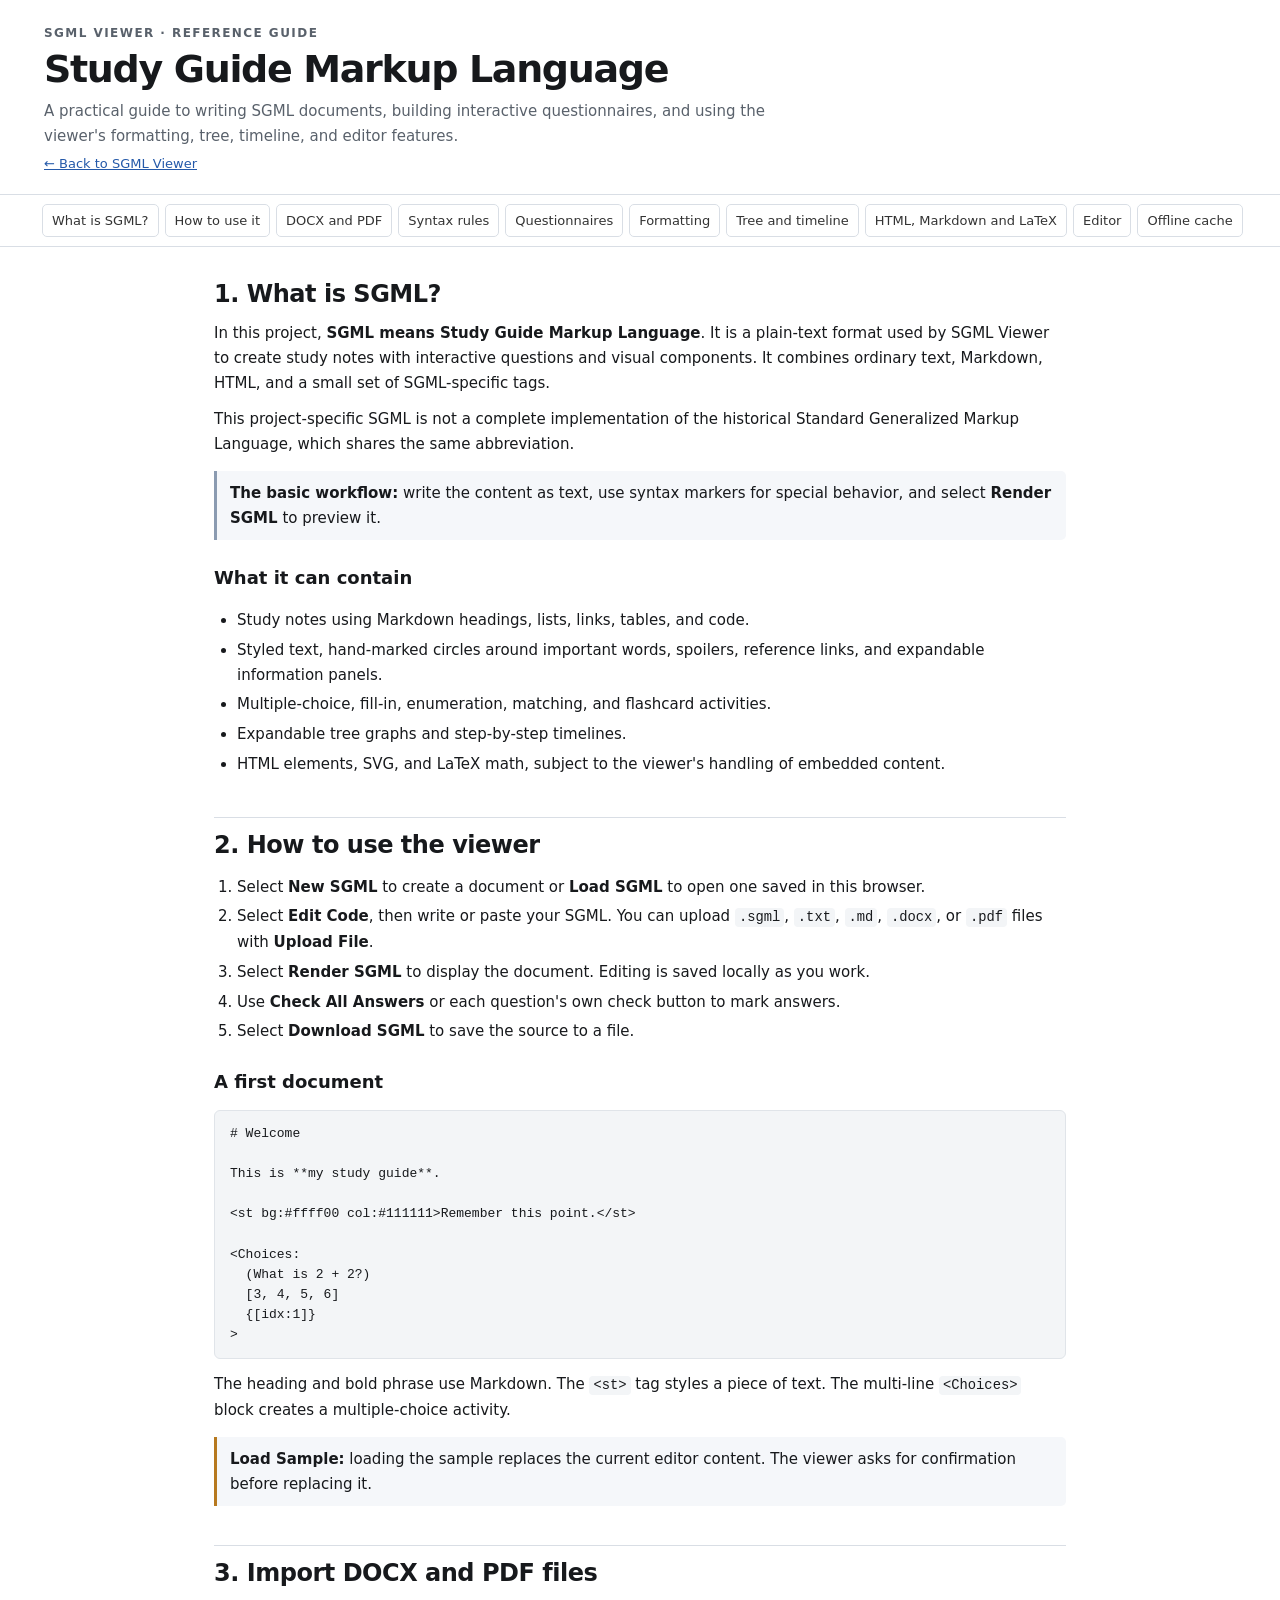
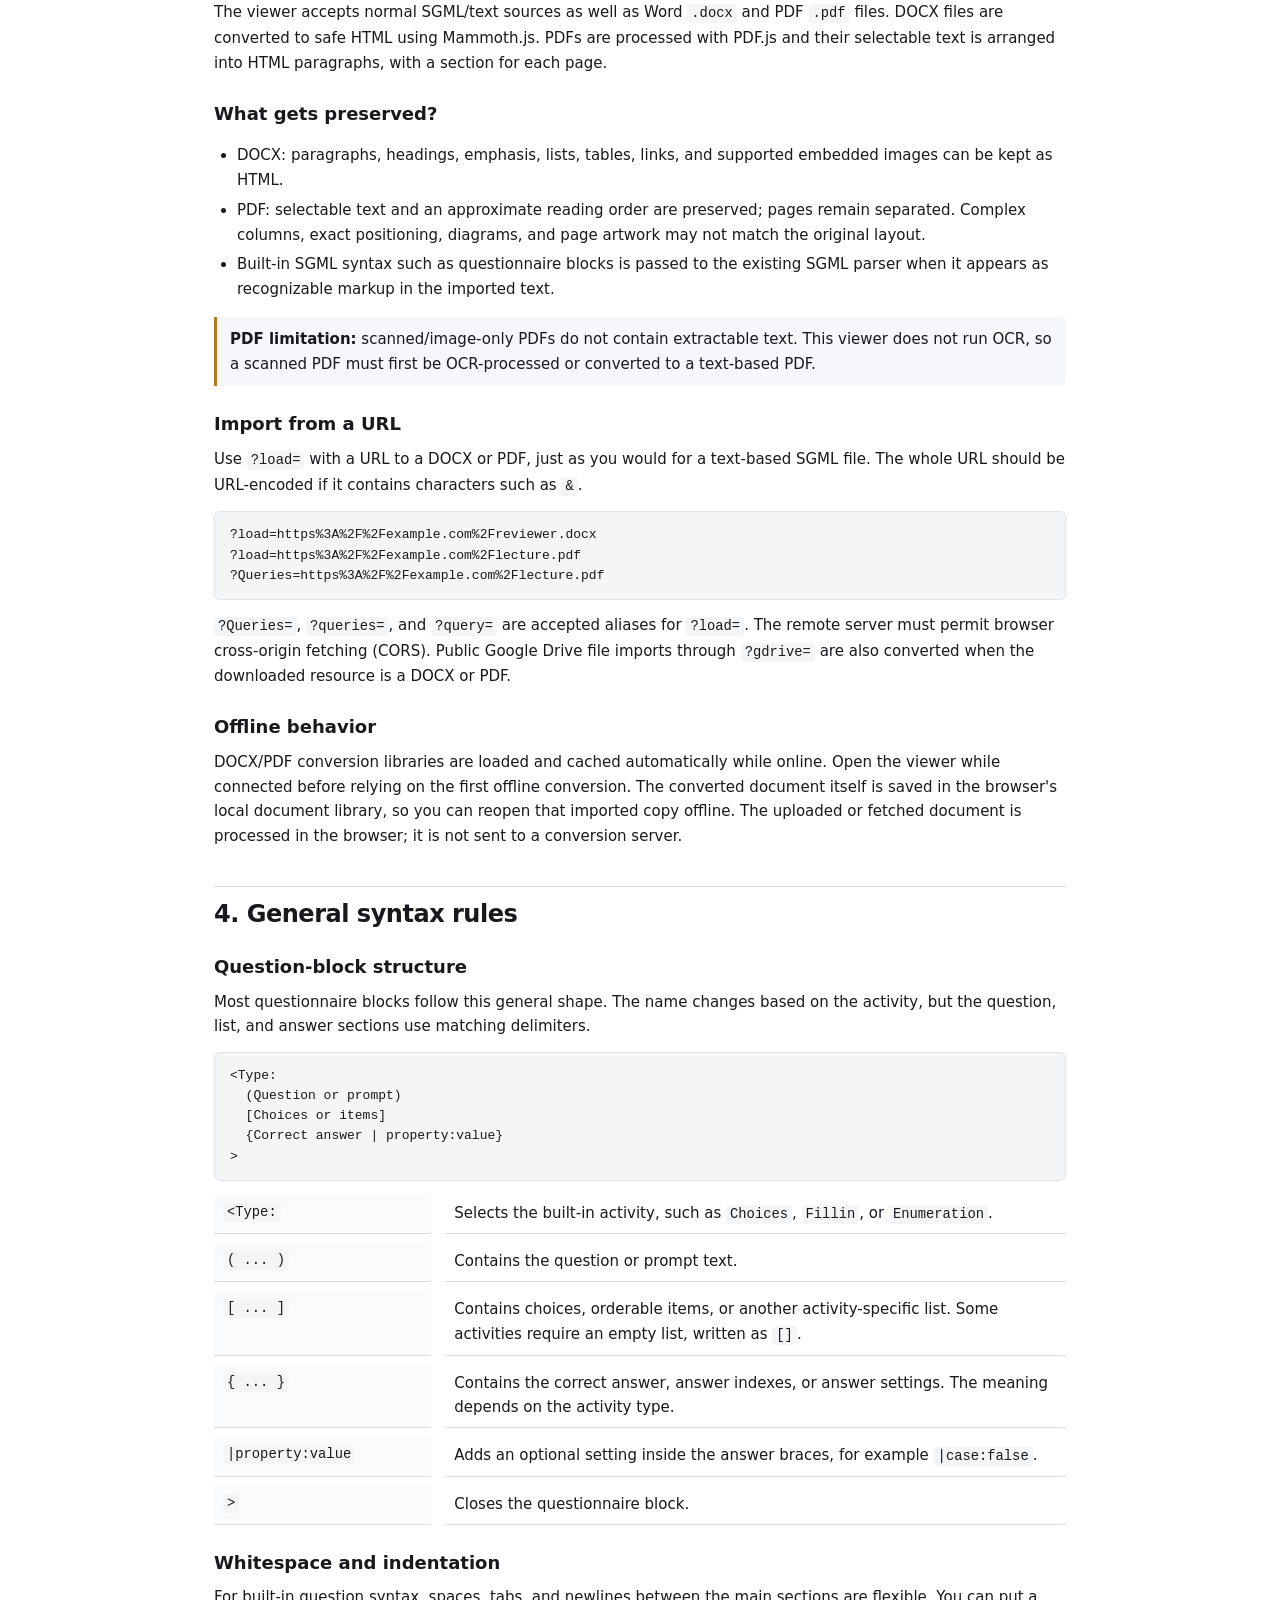
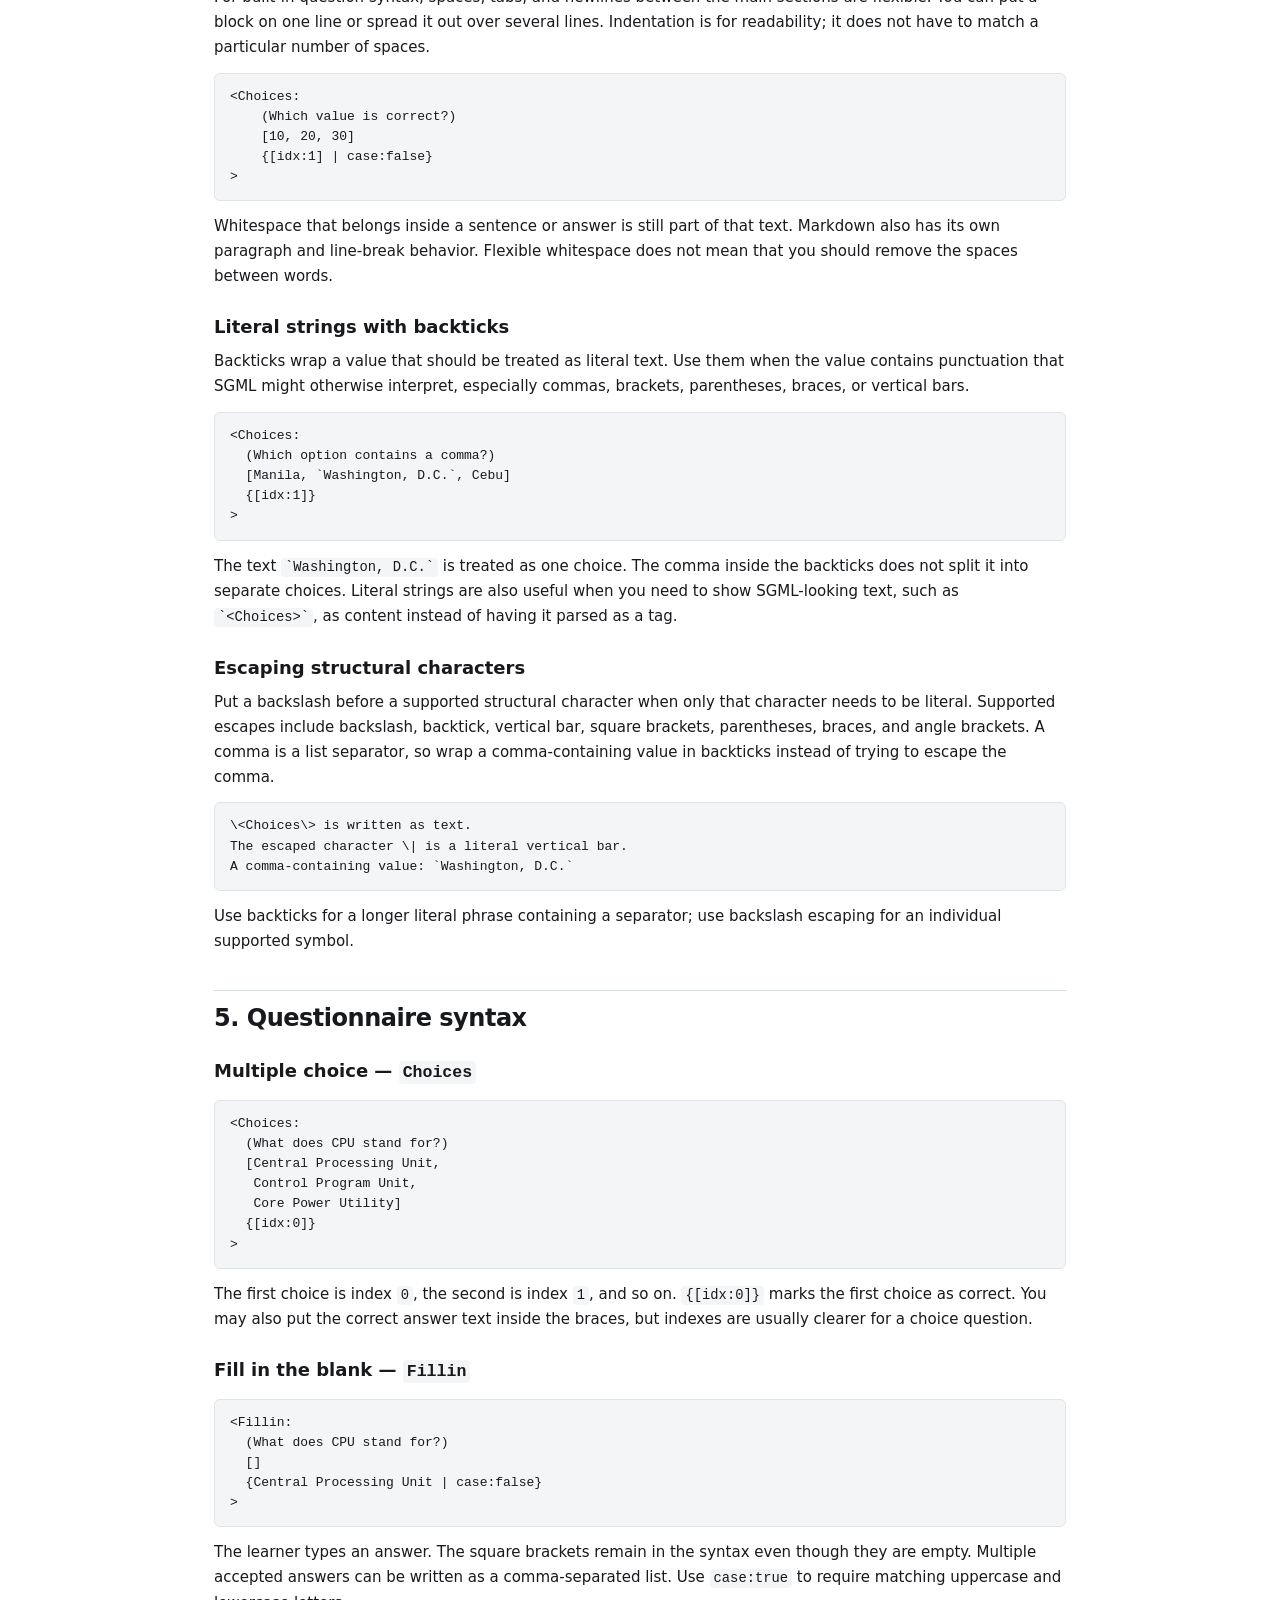
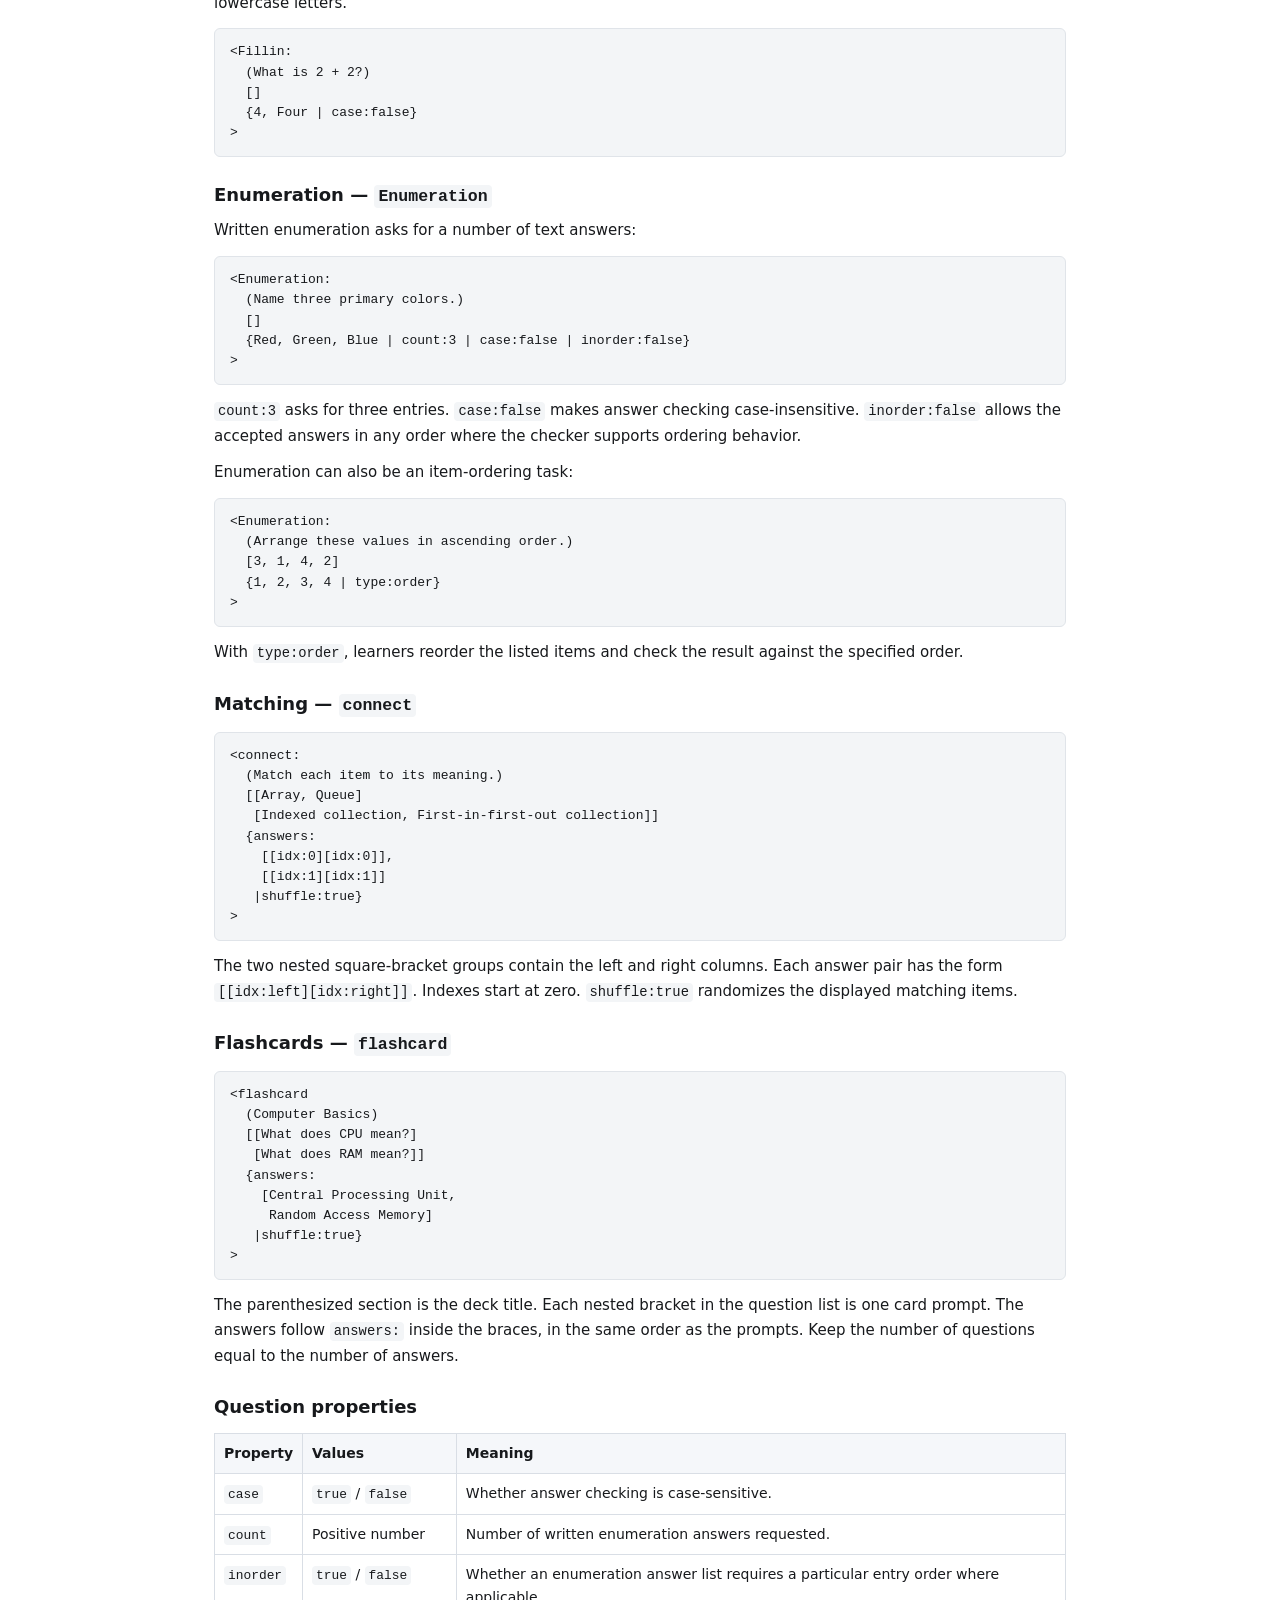
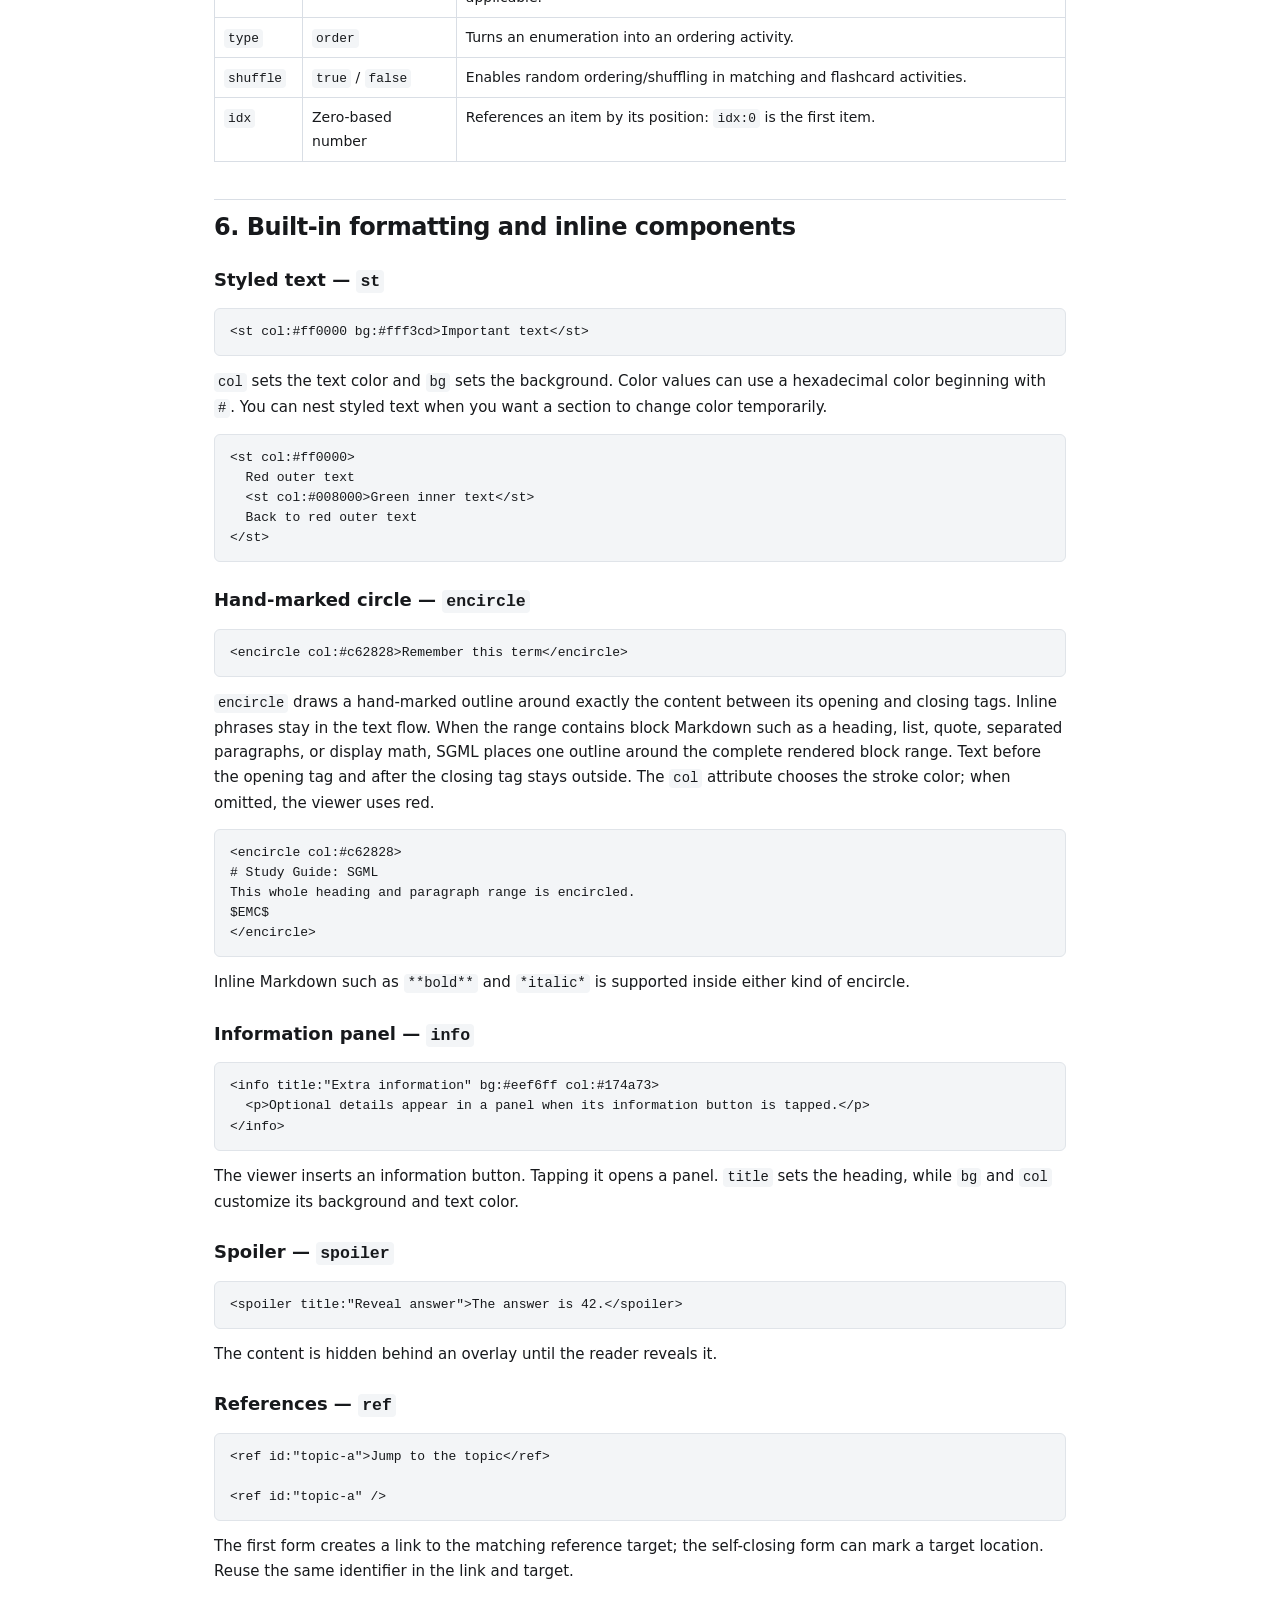
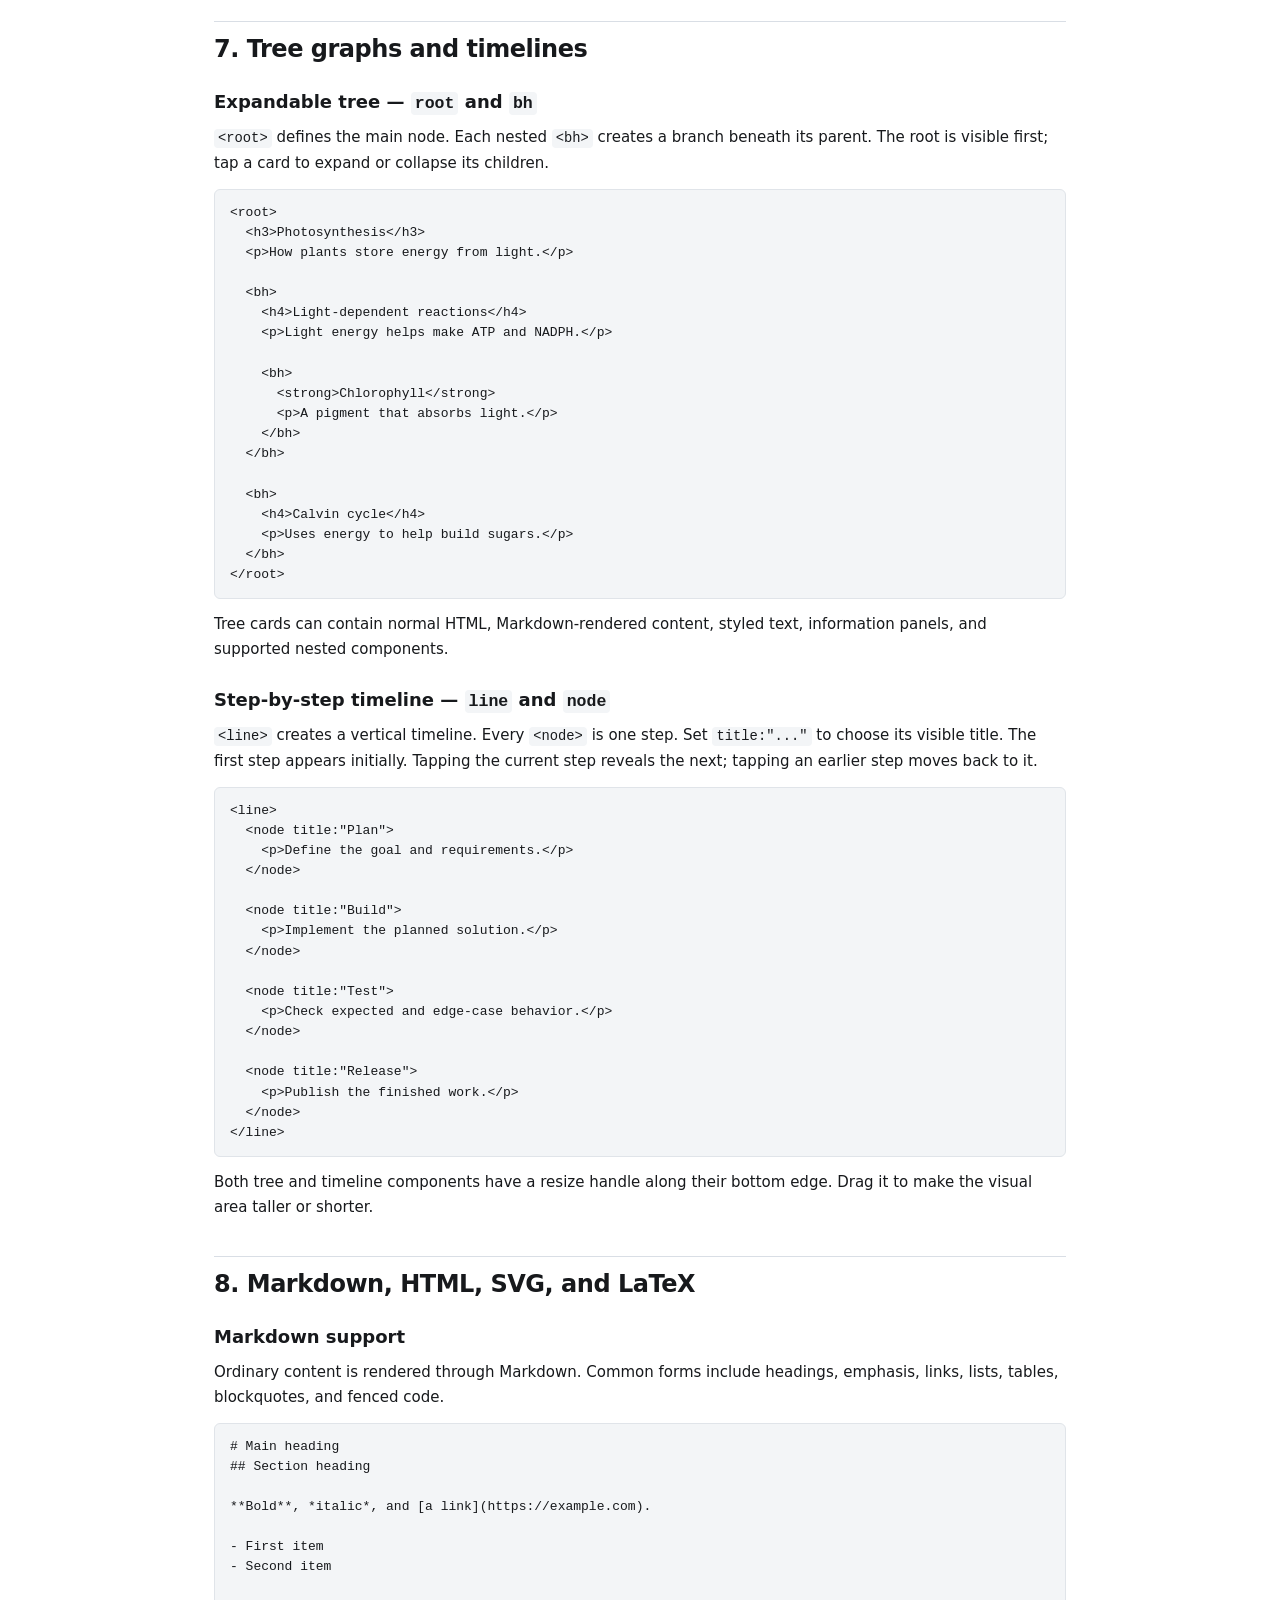
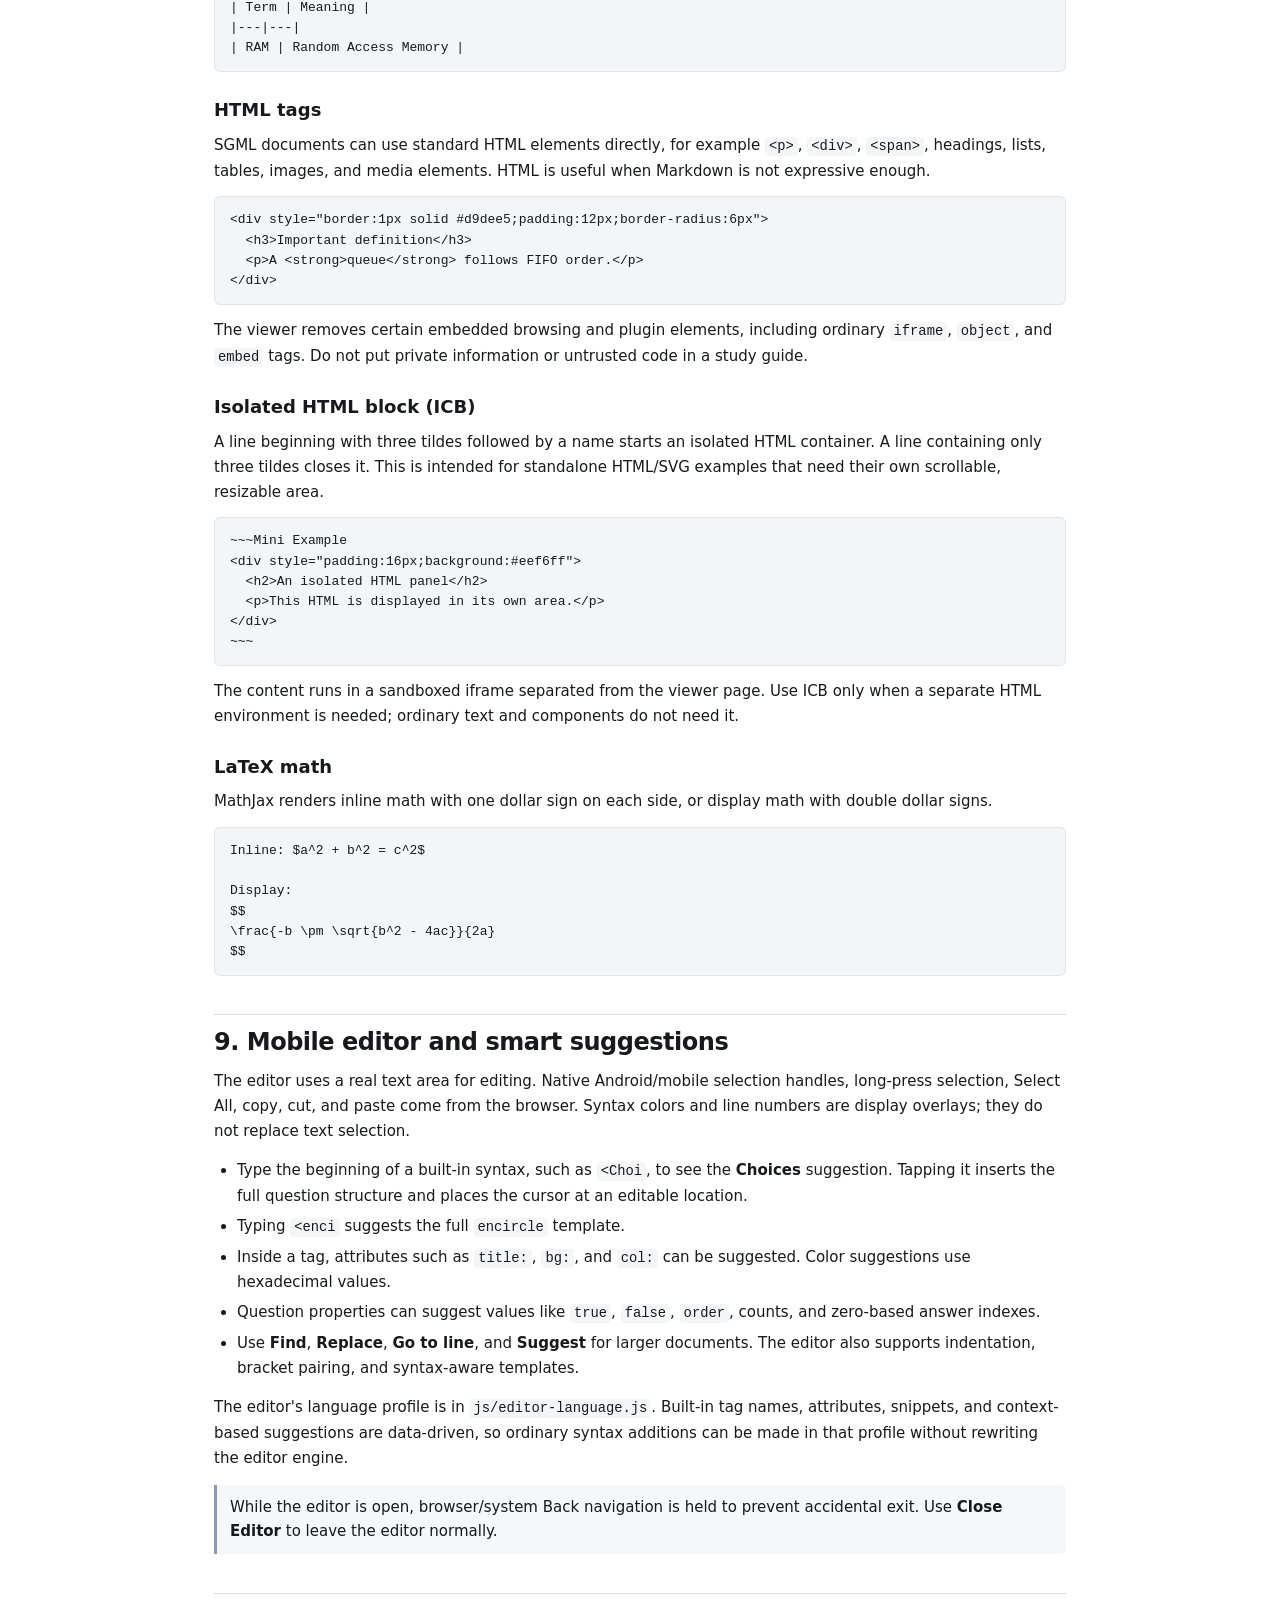
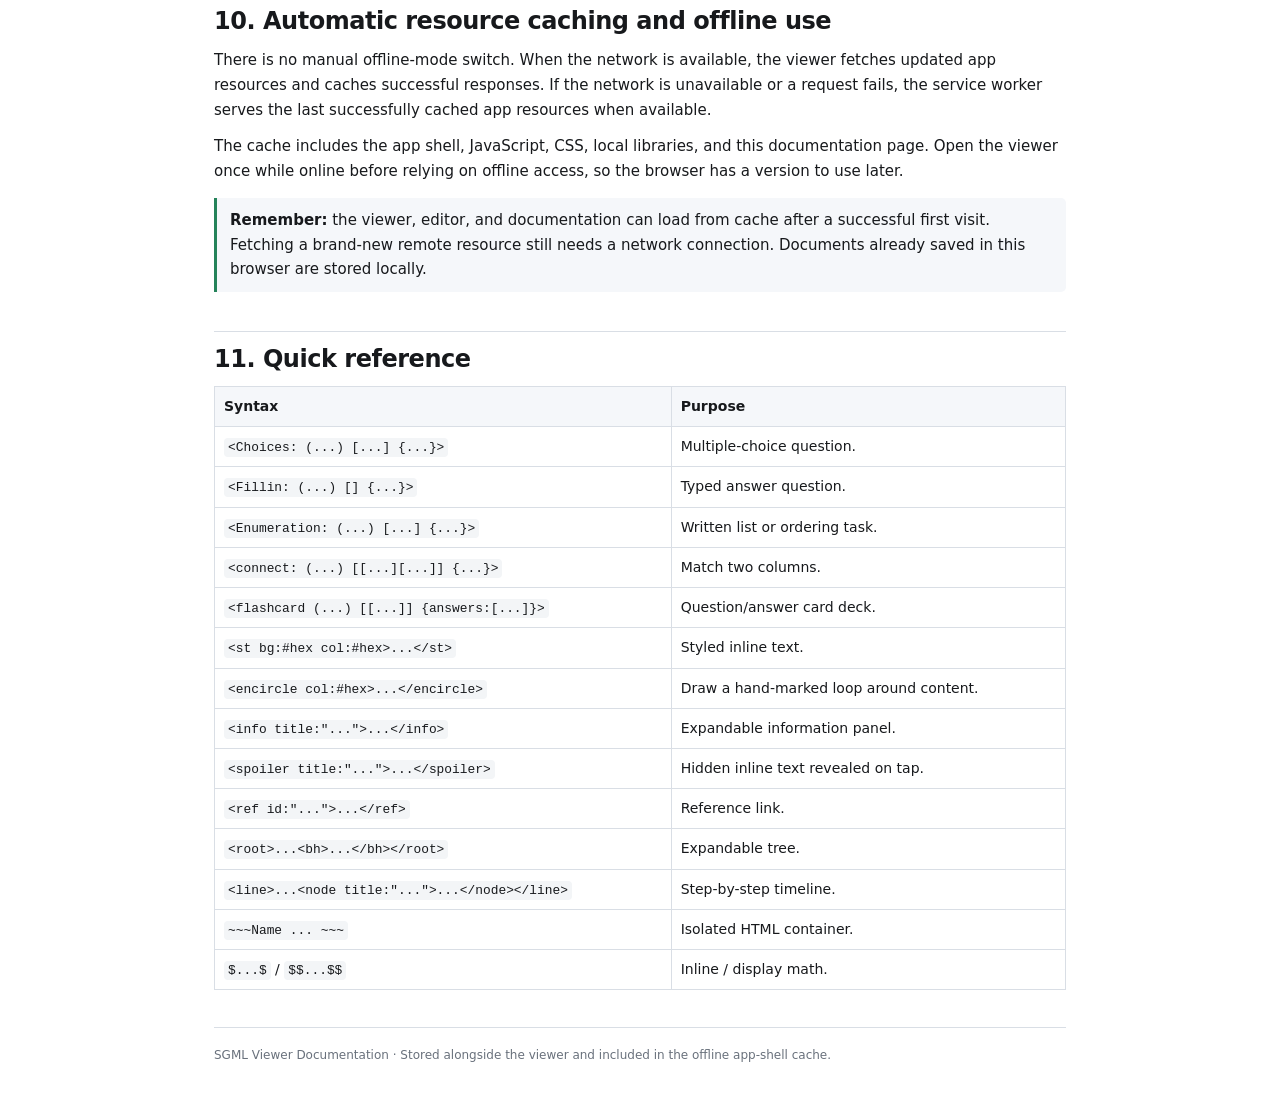
==== Documentation/index.html @ 4dd4a837 "Add files via upload" ====
<!doctype html>
<html lang="en">
<head>
<meta charset="utf-8">
<meta name="viewport" content="width=device-width, initial-scale=1, viewport-fit=cover">
<meta name="theme-color" content="#ffffff">
<title>SGML Documentation</title>
<style>
:root{color-scheme:light;--ink:#17191c;--muted:#59616b;--line:#d9dee5;--panel:#f5f7fa;--blue:#2459a9;--code:#f3f5f7}
*{box-sizing:border-box}html{scroll-behavior:smooth}body{margin:0;color:var(--ink);font:15px/1.65 system-ui,-apple-system,"Segoe UI",sans-serif;background:#fff}
header{padding:24px clamp(16px,4vw,44px) 18px;border-bottom:1px solid var(--line);background:#fff}header .eyebrow{font-size:12px;text-transform:uppercase;letter-spacing:.12em;color:var(--muted);font-weight:700}h1{margin:4px 0 8px;font-size:clamp(27px,5vw,38px);line-height:1.15;letter-spacing:-.035em}header p{max-width:780px;margin:0;color:var(--muted)}nav{position:sticky;top:0;z-index:4;display:flex;gap:6px;overflow-x:auto;padding:9px clamp(12px,4vw,42px);background:rgba(255,255,255,.97);border-bottom:1px solid var(--line);scrollbar-width:thin}nav a{white-space:nowrap;text-decoration:none;color:#333;border:1px solid var(--line);border-radius:5px;padding:5px 9px;font-size:13px}nav a:hover,nav a:focus{background:#edf3fc;border-color:#b5c7e2}
main{max-width:940px;padding:20px clamp(16px,4vw,44px) 60px;margin:0 auto}section{scroll-margin-top:70px;padding:12px 0 25px;border-bottom:1px solid var(--line)}h2{font-size:24px;line-height:1.25;margin:0 0 12px;letter-spacing:-.02em}h3{font-size:18px;margin:23px 0 8px}h4{font-size:15px;margin:17px 0 6px}p{margin:8px 0 12px}ul,ol{padding-left:23px}li{margin:5px 0}.note{background:var(--panel);border-left:3px solid #8b9bb1;padding:10px 13px;margin:14px 0;border-radius:0 5px 5px 0}.good{border-left-color:#25835a}.warning{border-left-color:#b7791f}
code,pre{font-family:ui-monospace,SFMono-Regular,Menlo,Consolas,monospace}code{font-size:.92em;background:var(--code);padding:2px 4px;border-radius:4px;overflow-wrap:anywhere}pre{white-space:pre;overflow:auto;max-width:100%;padding:13px 15px;background:var(--code);border:1px solid #e0e4e9;border-radius:6px;font-size:13px;line-height:1.55;-webkit-overflow-scrolling:touch}table{border-collapse:collapse;width:100%;margin:12px 0;font-size:14px}th,td{border:1px solid var(--line);padding:8px 9px;text-align:left;vertical-align:top}th{background:var(--panel)}.pill{display:inline-block;border:1px solid var(--line);border-radius:999px;padding:2px 8px;font-size:12px;color:var(--muted)}a{color:var(--blue)}.back{display:inline-block;margin-top:4px;font-size:13px}.syntax-map{display:grid;grid-template-columns:minmax(120px,.7fr) 2fr;gap:8px 14px;margin:12px 0}.syntax-map>div{padding:7px 9px;border-bottom:1px solid var(--line)}.syntax-map>div:nth-child(odd){font-family:ui-monospace,SFMono-Regular,Menlo,Consolas,monospace;background:#fafbfc}@media(max-width:540px){body{font-size:14px}pre{font-size:12px;padding:11px}table{font-size:12px}th,td{padding:6px}.syntax-map{grid-template-columns:1fr;gap:0}.syntax-map>div:nth-child(even){padding-top:3px}}
</style>
</head>
<body>
<header>
  <div class="eyebrow">SGML Viewer · Reference guide</div>
  <h1>Study Guide Markup Language</h1>
  <p>A practical guide to writing SGML documents, building interactive questionnaires, and using the viewer's formatting, tree, timeline, and editor features.</p>
  <a class="back" href="../index.html">← Back to SGML Viewer</a>
</header>
<nav aria-label="Documentation sections">
  <a href="#overview">What is SGML?</a><a href="#using">How to use it</a><a href="#import-files">DOCX and PDF</a><a href="#syntax">Syntax rules</a><a href="#questions">Questionnaires</a><a href="#formatting">Formatting</a><a href="#visuals">Tree and timeline</a><a href="#html">HTML, Markdown and LaTeX</a><a href="#editor">Editor</a><a href="#offline">Offline cache</a>
</nav>
<main>
<section id="overview">
  <h2>1. What is SGML?</h2>
  <p>In this project, <strong>SGML means Study Guide Markup Language</strong>. It is a plain-text format used by SGML Viewer to create study notes with interactive questions and visual components. It combines ordinary text, Markdown, HTML, and a small set of SGML-specific tags.</p>
  <p>This project-specific SGML is not a complete implementation of the historical Standard Generalized Markup Language, which shares the same abbreviation.</p>
  <div class="note"><strong>The basic workflow:</strong> write the content as text, use syntax markers for special behavior, and select <strong>Render SGML</strong> to preview it.</div>
  <h3>What it can contain</h3>
  <ul>
    <li>Study notes using Markdown headings, lists, links, tables, and code.</li>
    <li>Styled text, hand-marked circles around important words, spoilers, reference links, and expandable information panels.</li>
    <li>Multiple-choice, fill-in, enumeration, matching, and flashcard activities.</li>
    <li>Expandable tree graphs and step-by-step timelines.</li>
    <li>HTML elements, SVG, and LaTeX math, subject to the viewer's handling of embedded content.</li>
  </ul>
</section>

<section id="using">
  <h2>2. How to use the viewer</h2>
  <ol>
    <li>Select <strong>New SGML</strong> to create a document or <strong>Load SGML</strong> to open one saved in this browser.</li>
    <li>Select <strong>Edit Code</strong>, then write or paste your SGML. You can upload <code>.sgml</code>, <code>.txt</code>, <code>.md</code>, <code>.docx</code>, or <code>.pdf</code> files with <strong>Upload File</strong>.</li>
    <li>Select <strong>Render SGML</strong> to display the document. Editing is saved locally as you work.</li>
    <li>Use <strong>Check All Answers</strong> or each question's own check button to mark answers.</li>
    <li>Select <strong>Download SGML</strong> to save the source to a file.</li>
  </ol>
  <h3>A first document</h3>
  <pre># Welcome

This is **my study guide**.

&lt;st bg:#ffff00 col:#111111&gt;Remember this point.&lt;/st&gt;

&lt;Choices:
  (What is 2 + 2?)
  [3, 4, 5, 6]
  {[idx:1]}
&gt;</pre>
  <p>The heading and bold phrase use Markdown. The <code>&lt;st&gt;</code> tag styles a piece of text. The multi-line <code>&lt;Choices&gt;</code> block creates a multiple-choice activity.</p>
  <div class="note warning"><strong>Load Sample:</strong> loading the sample replaces the current editor content. The viewer asks for confirmation before replacing it.</div>
</section>

<section id="import-files">
  <h2>3. Import DOCX and PDF files</h2>
  <p>The viewer accepts normal SGML/text sources as well as Word <code>.docx</code> and PDF <code>.pdf</code> files. DOCX files are converted to safe HTML using Mammoth.js. PDFs are processed with PDF.js and their selectable text is arranged into HTML paragraphs, with a section for each page.</p>
  <h3>What gets preserved?</h3>
  <ul>
    <li>DOCX: paragraphs, headings, emphasis, lists, tables, links, and supported embedded images can be kept as HTML.</li>
    <li>PDF: selectable text and an approximate reading order are preserved; pages remain separated. Complex columns, exact positioning, diagrams, and page artwork may not match the original layout.</li>
    <li>Built-in SGML syntax such as questionnaire blocks is passed to the existing SGML parser when it appears as recognizable markup in the imported text.</li>
  </ul>
  <div class="note warning"><strong>PDF limitation:</strong> scanned/image-only PDFs do not contain extractable text. This viewer does not run OCR, so a scanned PDF must first be OCR-processed or converted to a text-based PDF.</div>
  <h3>Import from a URL</h3>
  <p>Use <code>?load=</code> with a URL to a DOCX or PDF, just as you would for a text-based SGML file. The whole URL should be URL-encoded if it contains characters such as <code>&amp;</code>.</p>
  <pre>?load=https%3A%2F%2Fexample.com%2Freviewer.docx
?load=https%3A%2F%2Fexample.com%2Flecture.pdf
?Queries=https%3A%2F%2Fexample.com%2Flecture.pdf</pre>
  <p><code>?Queries=</code>, <code>?queries=</code>, and <code>?query=</code> are accepted aliases for <code>?load=</code>. The remote server must permit browser cross-origin fetching (CORS). Public Google Drive file imports through <code>?gdrive=</code> are also converted when the downloaded resource is a DOCX or PDF.</p>
  <h3>Offline behavior</h3>
  <p>DOCX/PDF conversion libraries are loaded and cached automatically while online. Open the viewer while connected before relying on the first offline conversion. The converted document itself is saved in the browser's local document library, so you can reopen that imported copy offline. The uploaded or fetched document is processed in the browser; it is not sent to a conversion server.</p>
</section>

<section id="syntax">
  <h2>4. General syntax rules</h2>
  <h3>Question-block structure</h3>
  <p>Most questionnaire blocks follow this general shape. The name changes based on the activity, but the question, list, and answer sections use matching delimiters.</p>
  <pre>&lt;Type:
  (Question or prompt)
  [Choices or items]
  {Correct answer | property:value}
&gt;</pre>
  <div class="syntax-map">
    <div><code>&lt;Type:</code></div><div>Selects the built-in activity, such as <code>Choices</code>, <code>Fillin</code>, or <code>Enumeration</code>.</div>
    <div><code>( ... )</code></div><div>Contains the question or prompt text.</div>
    <div><code>[ ... ]</code></div><div>Contains choices, orderable items, or another activity-specific list. Some activities require an empty list, written as <code>[]</code>.</div>
    <div><code>{ ... }</code></div><div>Contains the correct answer, answer indexes, or answer settings. The meaning depends on the activity type.</div>
    <div><code>|property:value</code></div><div>Adds an optional setting inside the answer braces, for example <code>|case:false</code>.</div>
    <div><code>&gt;</code></div><div>Closes the questionnaire block.</div>
  </div>
  <h3>Whitespace and indentation</h3>
  <p>For built-in question syntax, spaces, tabs, and newlines between the main sections are flexible. You can put a block on one line or spread it out over several lines. Indentation is for readability; it does not have to match a particular number of spaces.</p>
  <pre>&lt;Choices:
    (Which value is correct?)
    [10, 20, 30]
    {[idx:1] | case:false}
&gt;</pre>
  <p>Whitespace that belongs inside a sentence or answer is still part of that text. Markdown also has its own paragraph and line-break behavior. Flexible whitespace does not mean that you should remove the spaces between words.</p>
  <h3>Literal strings with backticks</h3>
  <p>Backticks wrap a value that should be treated as literal text. Use them when the value contains punctuation that SGML might otherwise interpret, especially commas, brackets, parentheses, braces, or vertical bars.</p>
  <pre>&lt;Choices:
  (Which option contains a comma?)
  [Manila, `Washington, D.C.`, Cebu]
  {[idx:1]}
&gt;</pre>
  <p>The text <code>`Washington, D.C.`</code> is treated as one choice. The comma inside the backticks does not split it into separate choices. Literal strings are also useful when you need to show SGML-looking text, such as <code>`&lt;Choices&gt;`</code>, as content instead of having it parsed as a tag.</p>
  <h3>Escaping structural characters</h3>
  <p>Put a backslash before a supported structural character when only that character needs to be literal. Supported escapes include backslash, backtick, vertical bar, square brackets, parentheses, braces, and angle brackets. A comma is a list separator, so wrap a comma-containing value in backticks instead of trying to escape the comma.</p>
  <pre>\&lt;Choices\&gt; is written as text.
The escaped character \| is a literal vertical bar.
A comma-containing value: `Washington, D.C.`</pre>
  <p>Use backticks for a longer literal phrase containing a separator; use backslash escaping for an individual supported symbol.</p>
</section>

<section id="questions">
  <h2>5. Questionnaire syntax</h2>
  <h3>Multiple choice — <code>Choices</code></h3>
  <pre>&lt;Choices:
  (What does CPU stand for?)
  [Central Processing Unit,
   Control Program Unit,
   Core Power Utility]
  {[idx:0]}
&gt;</pre>
  <p>The first choice is index <code>0</code>, the second is index <code>1</code>, and so on. <code>{[idx:0]}</code> marks the first choice as correct. You may also put the correct answer text inside the braces, but indexes are usually clearer for a choice question.</p>
  <h3>Fill in the blank — <code>Fillin</code></h3>
  <pre>&lt;Fillin:
  (What does CPU stand for?)
  []
  {Central Processing Unit | case:false}
&gt;</pre>
  <p>The learner types an answer. The square brackets remain in the syntax even though they are empty. Multiple accepted answers can be written as a comma-separated list. Use <code>case:true</code> to require matching uppercase and lowercase letters.</p>
  <pre>&lt;Fillin:
  (What is 2 + 2?)
  []
  {4, Four | case:false}
&gt;</pre>
  <h3>Enumeration — <code>Enumeration</code></h3>
  <p>Written enumeration asks for a number of text answers:</p>
  <pre>&lt;Enumeration:
  (Name three primary colors.)
  []
  {Red, Green, Blue | count:3 | case:false | inorder:false}
&gt;</pre>
  <p><code>count:3</code> asks for three entries. <code>case:false</code> makes answer checking case-insensitive. <code>inorder:false</code> allows the accepted answers in any order where the checker supports ordering behavior.</p>
  <p>Enumeration can also be an item-ordering task:</p>
  <pre>&lt;Enumeration:
  (Arrange these values in ascending order.)
  [3, 1, 4, 2]
  {1, 2, 3, 4 | type:order}
&gt;</pre>
  <p>With <code>type:order</code>, learners reorder the listed items and check the result against the specified order.</p>
  <h3>Matching — <code>connect</code></h3>
  <pre>&lt;connect:
  (Match each item to its meaning.)
  [[Array, Queue]
   [Indexed collection, First-in-first-out collection]]
  {answers:
    [[idx:0][idx:0]],
    [[idx:1][idx:1]]
   |shuffle:true}
&gt;</pre>
  <p>The two nested square-bracket groups contain the left and right columns. Each answer pair has the form <code>[[idx:left][idx:right]]</code>. Indexes start at zero. <code>shuffle:true</code> randomizes the displayed matching items.</p>
  <h3>Flashcards — <code>flashcard</code></h3>
  <pre>&lt;flashcard
  (Computer Basics)
  [[What does CPU mean?]
   [What does RAM mean?]]
  {answers:
    [Central Processing Unit,
     Random Access Memory]
   |shuffle:true}
&gt;</pre>
  <p>The parenthesized section is the deck title. Each nested bracket in the question list is one card prompt. The answers follow <code>answers:</code> inside the braces, in the same order as the prompts. Keep the number of questions equal to the number of answers.</p>
  <h3>Question properties</h3>
  <table><thead><tr><th>Property</th><th>Values</th><th>Meaning</th></tr></thead><tbody>
    <tr><td><code>case</code></td><td><code>true</code> / <code>false</code></td><td>Whether answer checking is case-sensitive.</td></tr>
    <tr><td><code>count</code></td><td>Positive number</td><td>Number of written enumeration answers requested.</td></tr>
    <tr><td><code>inorder</code></td><td><code>true</code> / <code>false</code></td><td>Whether an enumeration answer list requires a particular entry order where applicable.</td></tr>
    <tr><td><code>type</code></td><td><code>order</code></td><td>Turns an enumeration into an ordering activity.</td></tr>
    <tr><td><code>shuffle</code></td><td><code>true</code> / <code>false</code></td><td>Enables random ordering/shuffling in matching and flashcard activities.</td></tr>
    <tr><td><code>idx</code></td><td>Zero-based number</td><td>References an item by its position: <code>idx:0</code> is the first item.</td></tr>
  </tbody></table>
</section>

<section id="formatting">
  <h2>6. Built-in formatting and inline components</h2>
  <h3>Styled text — <code>st</code></h3>
  <pre>&lt;st col:#ff0000 bg:#fff3cd&gt;Important text&lt;/st&gt;</pre>
  <p><code>col</code> sets the text color and <code>bg</code> sets the background. Color values can use a hexadecimal color beginning with <code>#</code>. You can nest styled text when you want a section to change color temporarily.</p>
  <pre>&lt;st col:#ff0000&gt;
  Red outer text
  &lt;st col:#008000&gt;Green inner text&lt;/st&gt;
  Back to red outer text
&lt;/st&gt;</pre>
  <h3>Hand-marked circle — <code>encircle</code></h3>
  <pre>&lt;encircle col:#c62828&gt;Remember this term&lt;/encircle&gt;</pre>
  <p><code>encircle</code> draws a hand-marked outline around exactly the content between its opening and closing tags. Inline phrases stay in the text flow. When the range contains block Markdown such as a heading, list, quote, separated paragraphs, or display math, SGML places one outline around the complete rendered block range. Text before the opening tag and after the closing tag stays outside. The <code>col</code> attribute chooses the stroke color; when omitted, the viewer uses red.</p>
  <pre>&lt;encircle col:#c62828&gt;
# Study Guide: SGML
This whole heading and paragraph range is encircled.
$EMC$
&lt;/encircle&gt;</pre>
  <p>Inline Markdown such as <code>**bold**</code> and <code>*italic*</code> is supported inside either kind of encircle.</p>
  <h3>Information panel — <code>info</code></h3>
  <pre>&lt;info title:"Extra information" bg:#eef6ff col:#174a73&gt;
  &lt;p&gt;Optional details appear in a panel when its information button is tapped.&lt;/p&gt;
&lt;/info&gt;</pre>
  <p>The viewer inserts an information button. Tapping it opens a panel. <code>title</code> sets the heading, while <code>bg</code> and <code>col</code> customize its background and text color.</p>
  <h3>Spoiler — <code>spoiler</code></h3>
  <pre>&lt;spoiler title:"Reveal answer"&gt;The answer is 42.&lt;/spoiler&gt;</pre>
  <p>The content is hidden behind an overlay until the reader reveals it.</p>
  <h3>References — <code>ref</code></h3>
  <pre>&lt;ref id:"topic-a"&gt;Jump to the topic&lt;/ref&gt;

&lt;ref id:"topic-a" /&gt;</pre>
  <p>The first form creates a link to the matching reference target; the self-closing form can mark a target location. Reuse the same identifier in the link and target.</p>
</section>

<section id="visuals">
  <h2>7. Tree graphs and timelines</h2>
  <h3>Expandable tree — <code>root</code> and <code>bh</code></h3>
  <p><code>&lt;root&gt;</code> defines the main node. Each nested <code>&lt;bh&gt;</code> creates a branch beneath its parent. The root is visible first; tap a card to expand or collapse its children.</p>
  <pre>&lt;root&gt;
  &lt;h3&gt;Photosynthesis&lt;/h3&gt;
  &lt;p&gt;How plants store energy from light.&lt;/p&gt;

  &lt;bh&gt;
    &lt;h4&gt;Light-dependent reactions&lt;/h4&gt;
    &lt;p&gt;Light energy helps make ATP and NADPH.&lt;/p&gt;

    &lt;bh&gt;
      &lt;strong&gt;Chlorophyll&lt;/strong&gt;
      &lt;p&gt;A pigment that absorbs light.&lt;/p&gt;
    &lt;/bh&gt;
  &lt;/bh&gt;

  &lt;bh&gt;
    &lt;h4&gt;Calvin cycle&lt;/h4&gt;
    &lt;p&gt;Uses energy to help build sugars.&lt;/p&gt;
  &lt;/bh&gt;
&lt;/root&gt;</pre>
  <p>Tree cards can contain normal HTML, Markdown-rendered content, styled text, information panels, and supported nested components.</p>
  <h3>Step-by-step timeline — <code>line</code> and <code>node</code></h3>
  <p><code>&lt;line&gt;</code> creates a vertical timeline. Every <code>&lt;node&gt;</code> is one step. Set <code>title:"..."</code> to choose its visible title. The first step appears initially. Tapping the current step reveals the next; tapping an earlier step moves back to it.</p>
  <pre>&lt;line&gt;
  &lt;node title:"Plan"&gt;
    &lt;p&gt;Define the goal and requirements.&lt;/p&gt;
  &lt;/node&gt;

  &lt;node title:"Build"&gt;
    &lt;p&gt;Implement the planned solution.&lt;/p&gt;
  &lt;/node&gt;

  &lt;node title:"Test"&gt;
    &lt;p&gt;Check expected and edge-case behavior.&lt;/p&gt;
  &lt;/node&gt;

  &lt;node title:"Release"&gt;
    &lt;p&gt;Publish the finished work.&lt;/p&gt;
  &lt;/node&gt;
&lt;/line&gt;</pre>
  <p>Both tree and timeline components have a resize handle along their bottom edge. Drag it to make the visual area taller or shorter.</p>
</section>

<section id="html">
  <h2>8. Markdown, HTML, SVG, and LaTeX</h2>
  <h3>Markdown support</h3>
  <p>Ordinary content is rendered through Markdown. Common forms include headings, emphasis, links, lists, tables, blockquotes, and fenced code.</p>
  <pre># Main heading
## Section heading

**Bold**, *italic*, and [a link](https://example.com).

- First item
- Second item

| Term | Meaning |
|---|---|
| RAM | Random Access Memory |</pre>
  <h3>HTML tags</h3>
  <p>SGML documents can use standard HTML elements directly, for example <code>&lt;p&gt;</code>, <code>&lt;div&gt;</code>, <code>&lt;span&gt;</code>, headings, lists, tables, images, and media elements. HTML is useful when Markdown is not expressive enough.</p>
  <pre>&lt;div style="border:1px solid #d9dee5;padding:12px;border-radius:6px"&gt;
  &lt;h3&gt;Important definition&lt;/h3&gt;
  &lt;p&gt;A &lt;strong&gt;queue&lt;/strong&gt; follows FIFO order.&lt;/p&gt;
&lt;/div&gt;</pre>
  <p>The viewer removes certain embedded browsing and plugin elements, including ordinary <code>iframe</code>, <code>object</code>, and <code>embed</code> tags. Do not put private information or untrusted code in a study guide.</p>
  <h3>Isolated HTML block (ICB)</h3>
  <p>A line beginning with three tildes followed by a name starts an isolated HTML container. A line containing only three tildes closes it. This is intended for standalone HTML/SVG examples that need their own scrollable, resizable area.</p>
  <pre>~~~Mini Example
&lt;div style="padding:16px;background:#eef6ff"&gt;
  &lt;h2&gt;An isolated HTML panel&lt;/h2&gt;
  &lt;p&gt;This HTML is displayed in its own area.&lt;/p&gt;
&lt;/div&gt;
~~~</pre>
  <p>The content runs in a sandboxed iframe separated from the viewer page. Use ICB only when a separate HTML environment is needed; ordinary text and components do not need it.</p>
  <h3>LaTeX math</h3>
  <p>MathJax renders inline math with one dollar sign on each side, or display math with double dollar signs.</p>
  <pre>Inline: $a^2 + b^2 = c^2$

Display:
$$
\frac{-b \pm \sqrt{b^2 - 4ac}}{2a}
$$</pre>
</section>

<section id="editor">
  <h2>9. Mobile editor and smart suggestions</h2>
  <p>The editor uses a real text area for editing. Native Android/mobile selection handles, long-press selection, Select All, copy, cut, and paste come from the browser. Syntax colors and line numbers are display overlays; they do not replace text selection.</p>
  <ul>
    <li>Type the beginning of a built-in syntax, such as <code>&lt;Choi</code>, to see the <strong>Choices</strong> suggestion. Tapping it inserts the full question structure and places the cursor at an editable location.</li>
    <li>Typing <code>&lt;enci</code> suggests the full <code>encircle</code> template.</li>
    <li>Inside a tag, attributes such as <code>title:</code>, <code>bg:</code>, and <code>col:</code> can be suggested. Color suggestions use hexadecimal values.</li>
    <li>Question properties can suggest values like <code>true</code>, <code>false</code>, <code>order</code>, counts, and zero-based answer indexes.</li>
    <li>Use <strong>Find</strong>, <strong>Replace</strong>, <strong>Go to line</strong>, and <strong>Suggest</strong> for larger documents. The editor also supports indentation, bracket pairing, and syntax-aware templates.</li>
  </ul>
  <p>The editor's language profile is in <code>js/editor-language.js</code>. Built-in tag names, attributes, snippets, and context-based suggestions are data-driven, so ordinary syntax additions can be made in that profile without rewriting the editor engine.</p>
  <div class="note">While the editor is open, browser/system Back navigation is held to prevent accidental exit. Use <strong>Close Editor</strong> to leave the editor normally.</div>
</section>

<section id="offline">
  <h2>10. Automatic resource caching and offline use</h2>
  <p>There is no manual offline-mode switch. When the network is available, the viewer fetches updated app resources and caches successful responses. If the network is unavailable or a request fails, the service worker serves the last successfully cached app resources when available.</p>
  <p>The cache includes the app shell, JavaScript, CSS, local libraries, and this documentation page. Open the viewer once while online before relying on offline access, so the browser has a version to use later.</p>
  <div class="note good"><strong>Remember:</strong> the viewer, editor, and documentation can load from cache after a successful first visit. Fetching a brand-new remote resource still needs a network connection. Documents already saved in this browser are stored locally.</div>
</section>

<section id="quick-reference">
  <h2>11. Quick reference</h2>
  <table><thead><tr><th>Syntax</th><th>Purpose</th></tr></thead><tbody>
    <tr><td><code>&lt;Choices: (...) [...] {...}&gt;</code></td><td>Multiple-choice question.</td></tr>
    <tr><td><code>&lt;Fillin: (...) [] {...}&gt;</code></td><td>Typed answer question.</td></tr>
    <tr><td><code>&lt;Enumeration: (...) [...] {...}&gt;</code></td><td>Written list or ordering task.</td></tr>
    <tr><td><code>&lt;connect: (...) [[...][...]] {...}&gt;</code></td><td>Match two columns.</td></tr>
    <tr><td><code>&lt;flashcard (...) [[...]] {answers:[...]}&gt;</code></td><td>Question/answer card deck.</td></tr>
    <tr><td><code>&lt;st bg:#hex col:#hex&gt;...&lt;/st&gt;</code></td><td>Styled inline text.</td></tr>
    <tr><td><code>&lt;encircle col:#hex&gt;...&lt;/encircle&gt;</code></td><td>Draw a hand-marked loop around content.</td></tr>
    <tr><td><code>&lt;info title:"..."&gt;...&lt;/info&gt;</code></td><td>Expandable information panel.</td></tr>
    <tr><td><code>&lt;spoiler title:"..."&gt;...&lt;/spoiler&gt;</code></td><td>Hidden inline text revealed on tap.</td></tr>
    <tr><td><code>&lt;ref id:"..."&gt;...&lt;/ref&gt;</code></td><td>Reference link.</td></tr>
    <tr><td><code>&lt;root&gt;...&lt;bh&gt;...&lt;/bh&gt;&lt;/root&gt;</code></td><td>Expandable tree.</td></tr>
    <tr><td><code>&lt;line&gt;...&lt;node title:"..."&gt;...&lt;/node&gt;&lt;/line&gt;</code></td><td>Step-by-step timeline.</td></tr>
    <tr><td><code>~~~Name ... ~~~</code></td><td>Isolated HTML container.</td></tr>
    <tr><td><code>$...$</code> / <code>$$...$$</code></td><td>Inline / display math.</td></tr>
  </tbody></table>
</section>
<footer style="padding:18px 0;color:#69717c;font-size:12px">SGML Viewer Documentation · Stored alongside the viewer and included in the offline app-shell cache.</footer>
</main>
</body>
</html>
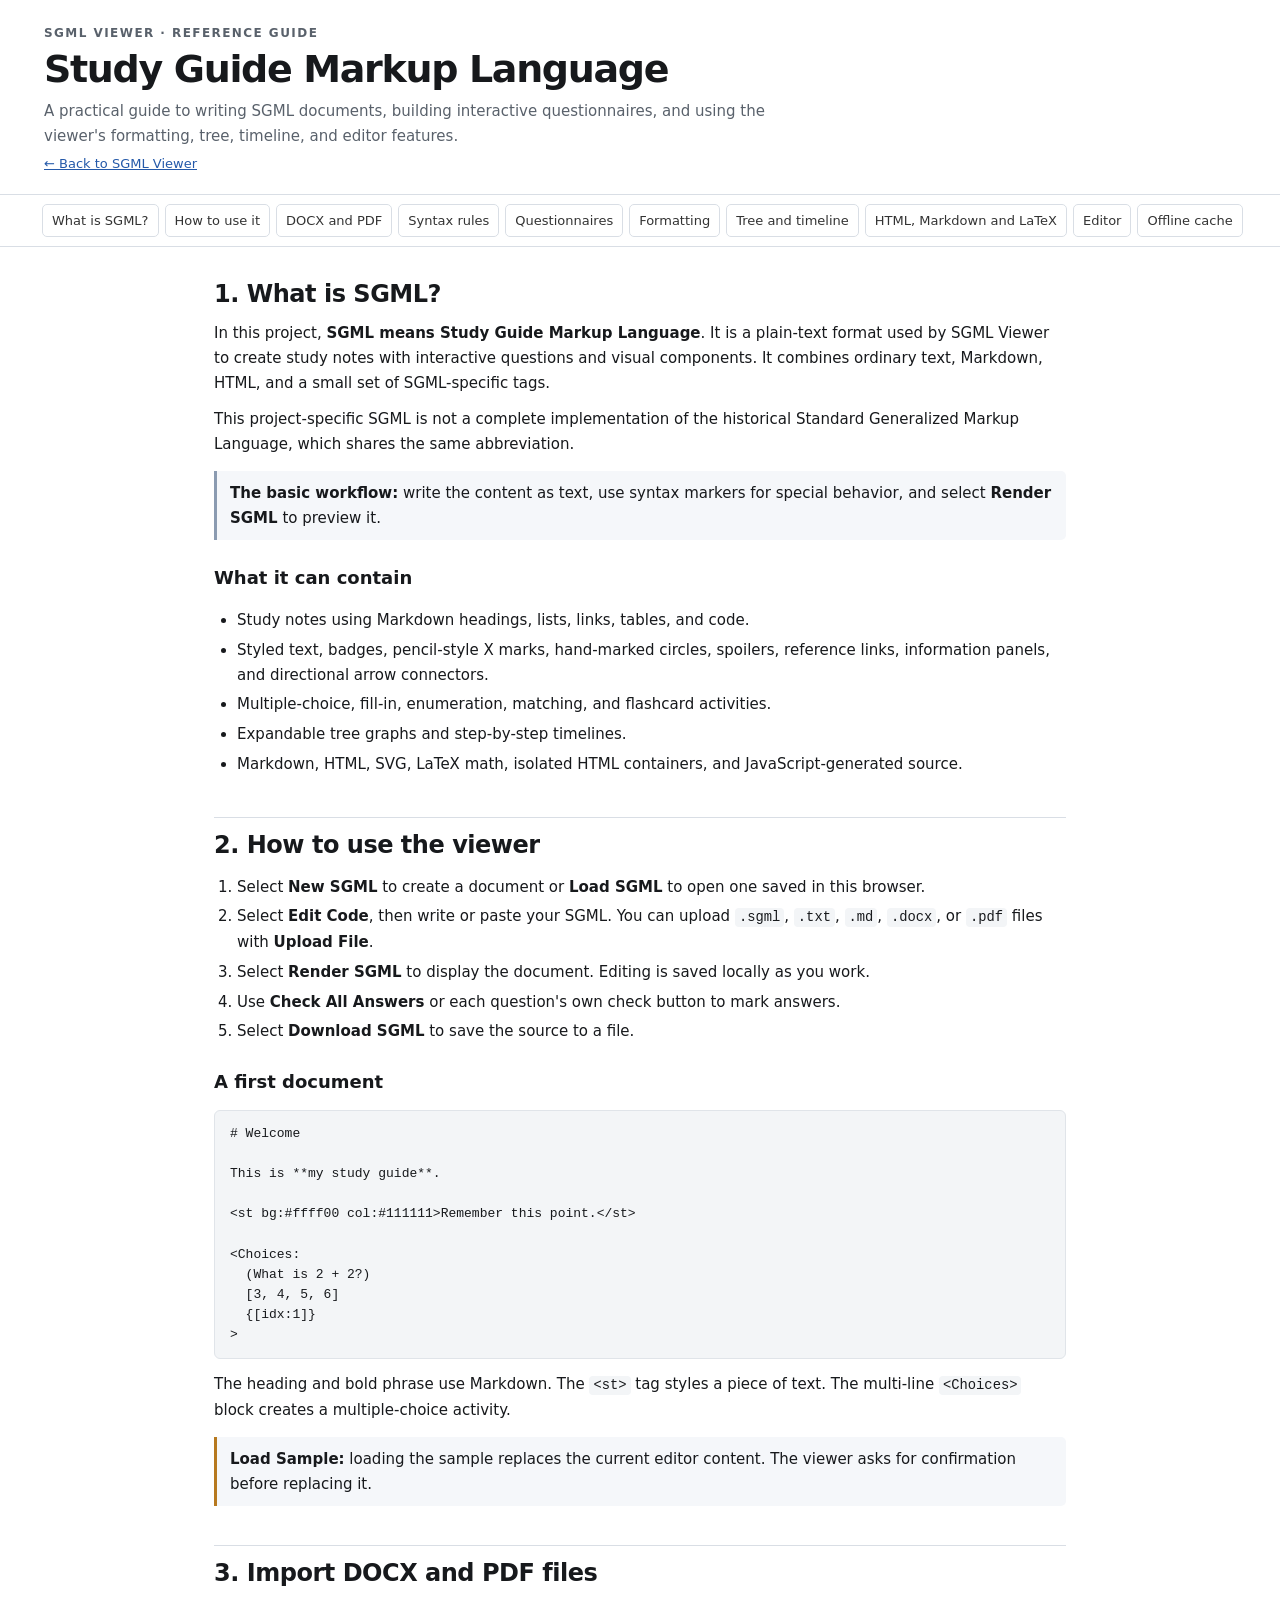
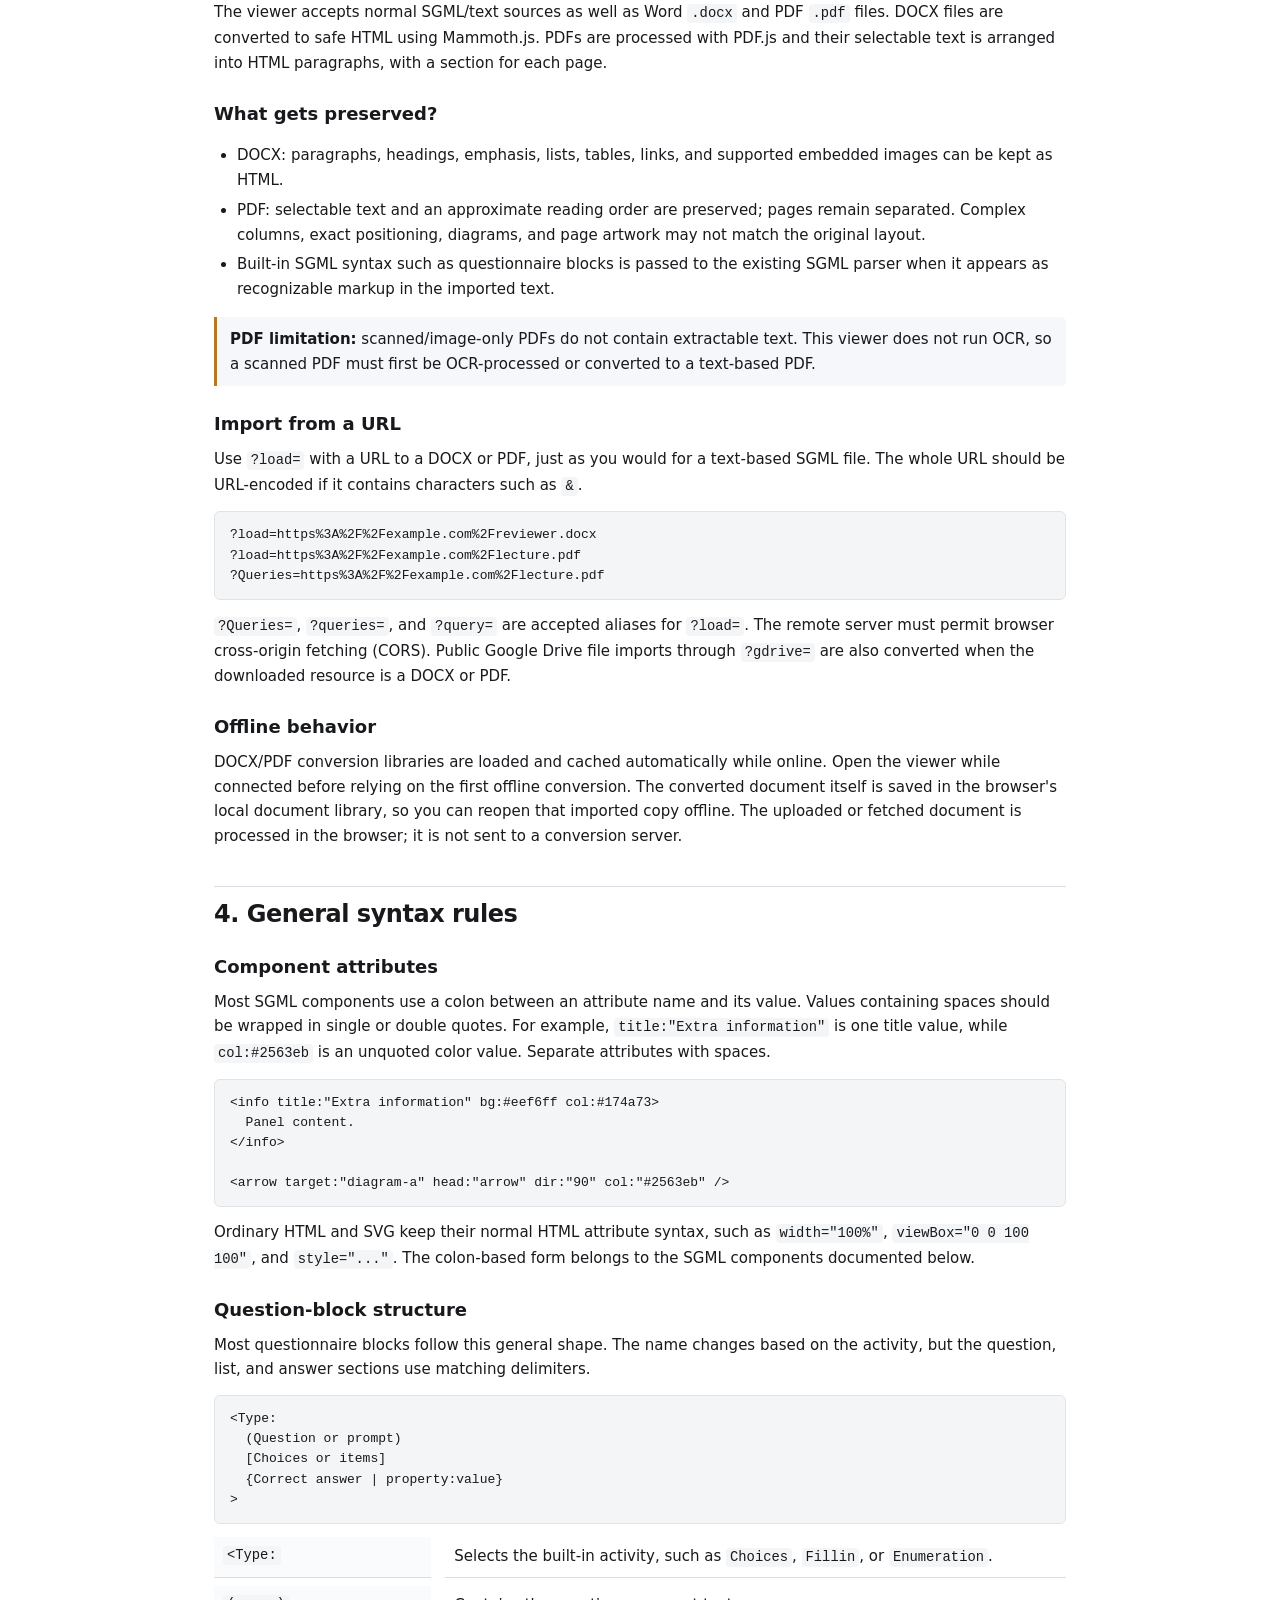
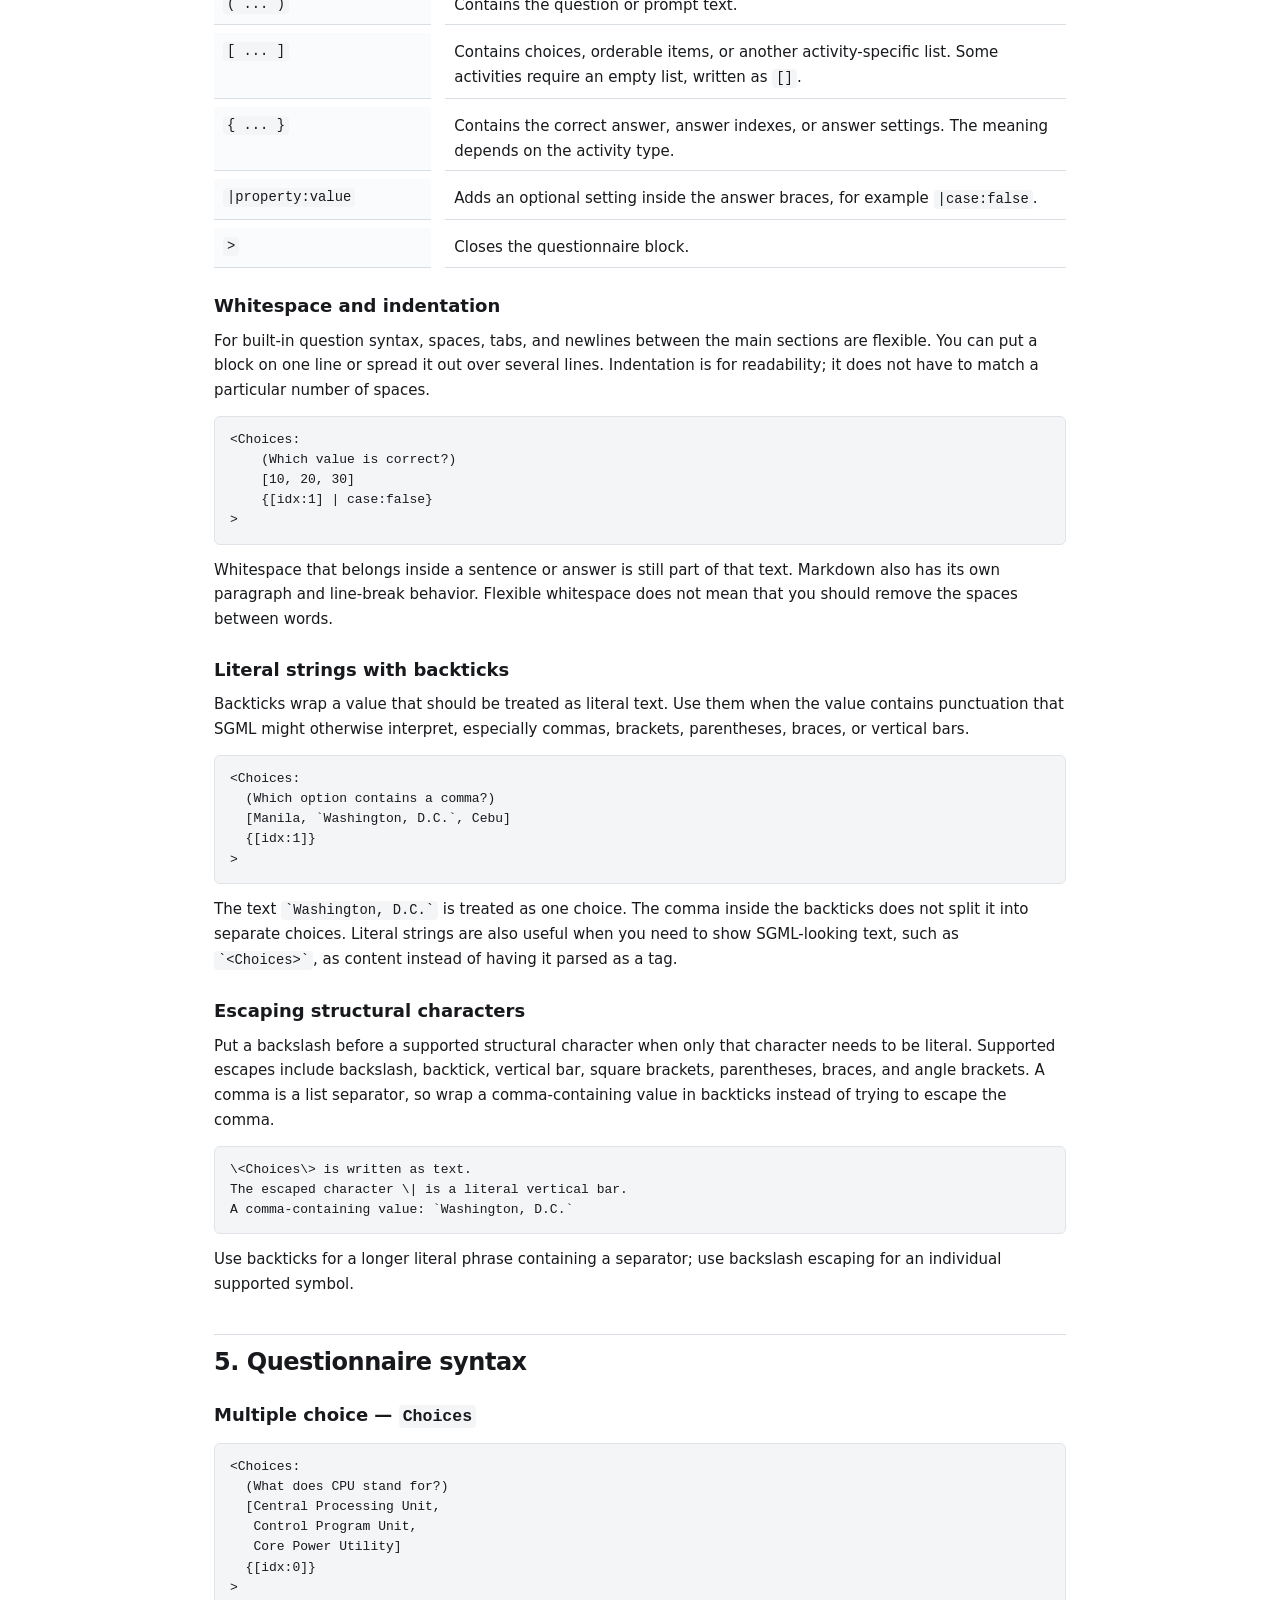
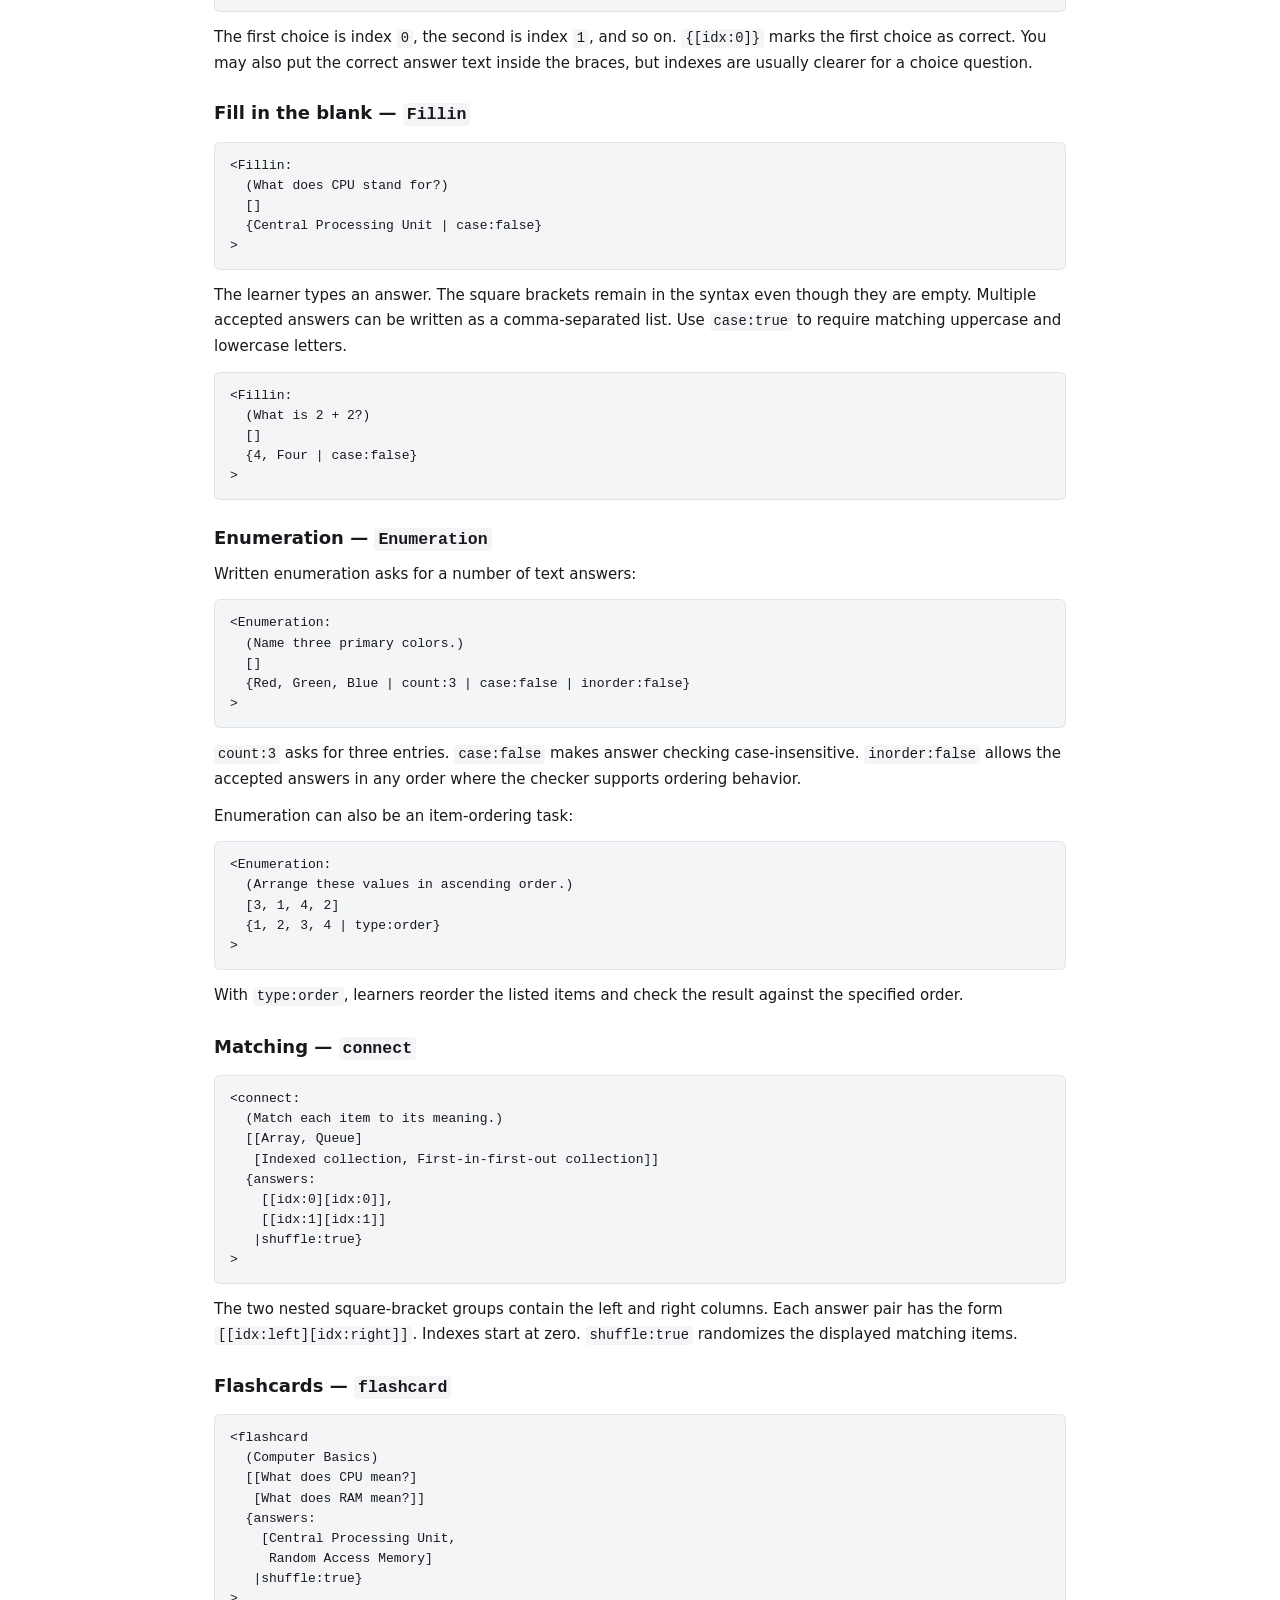
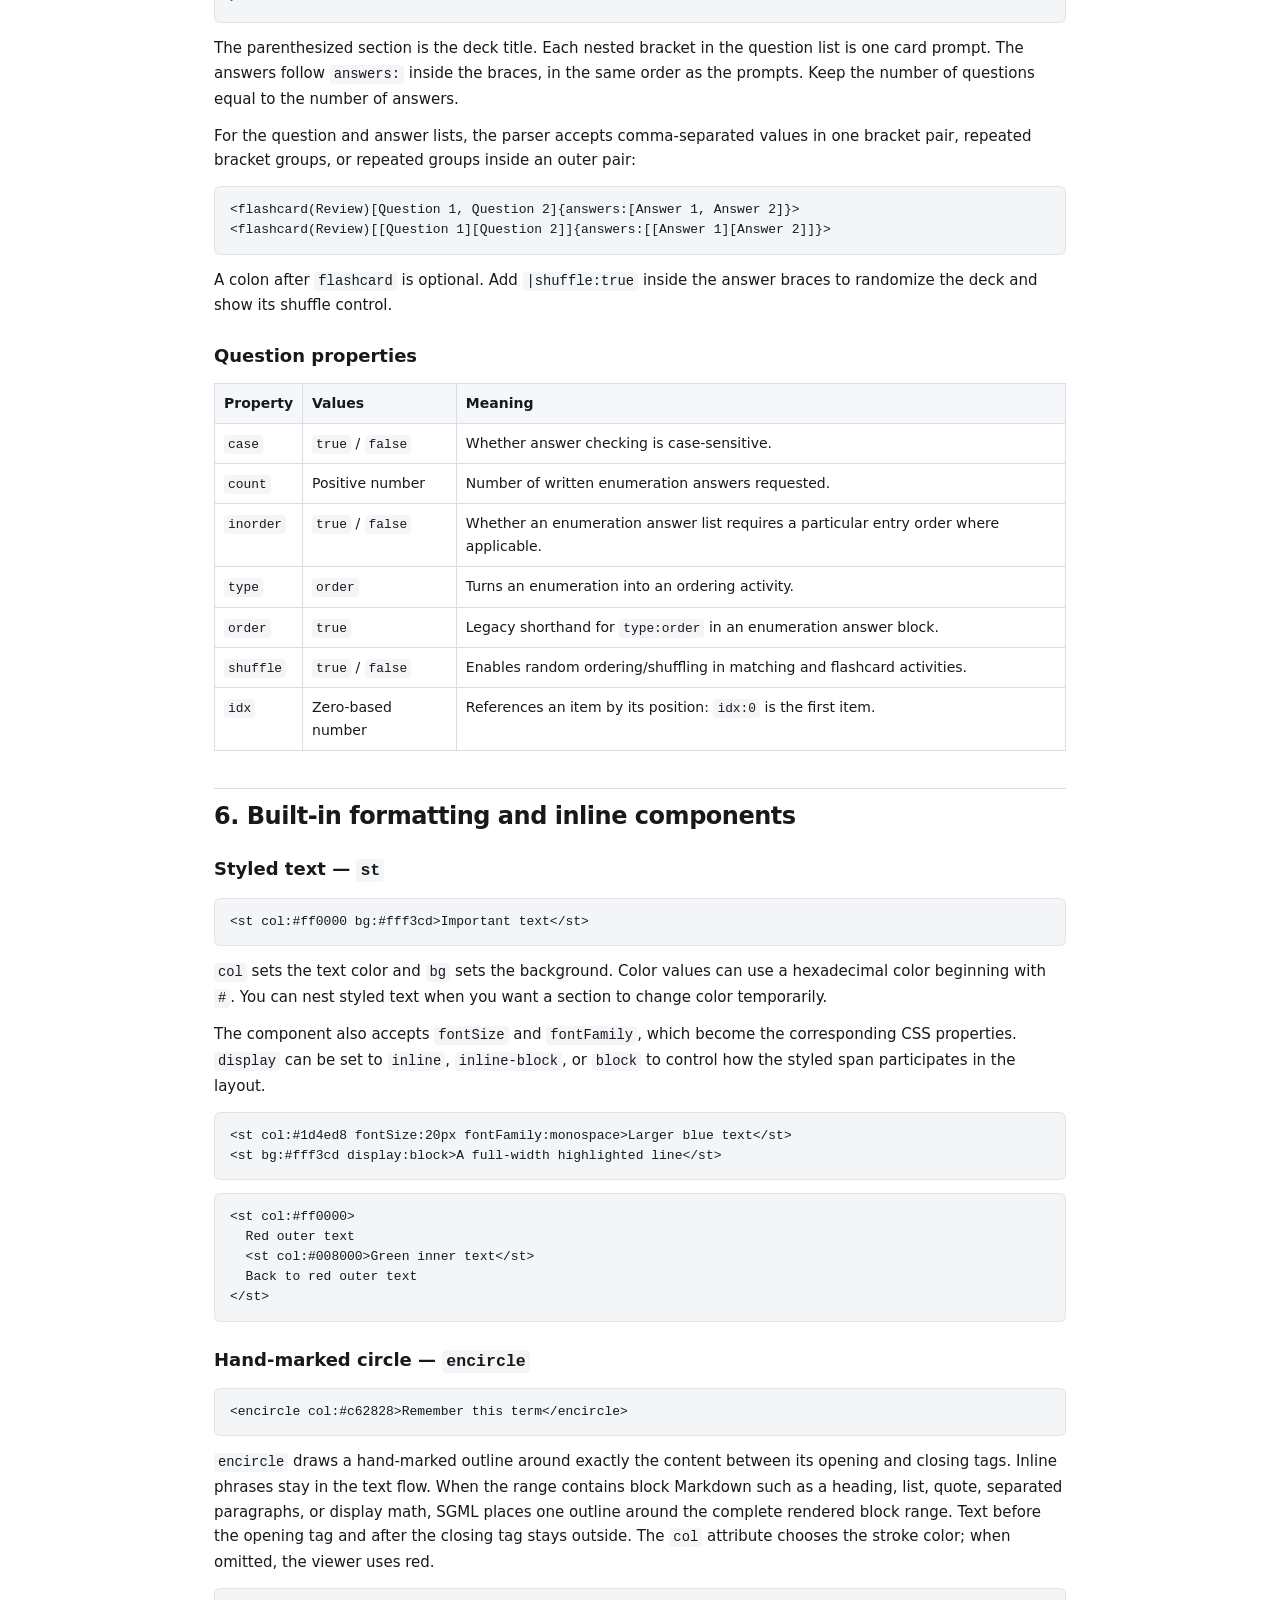
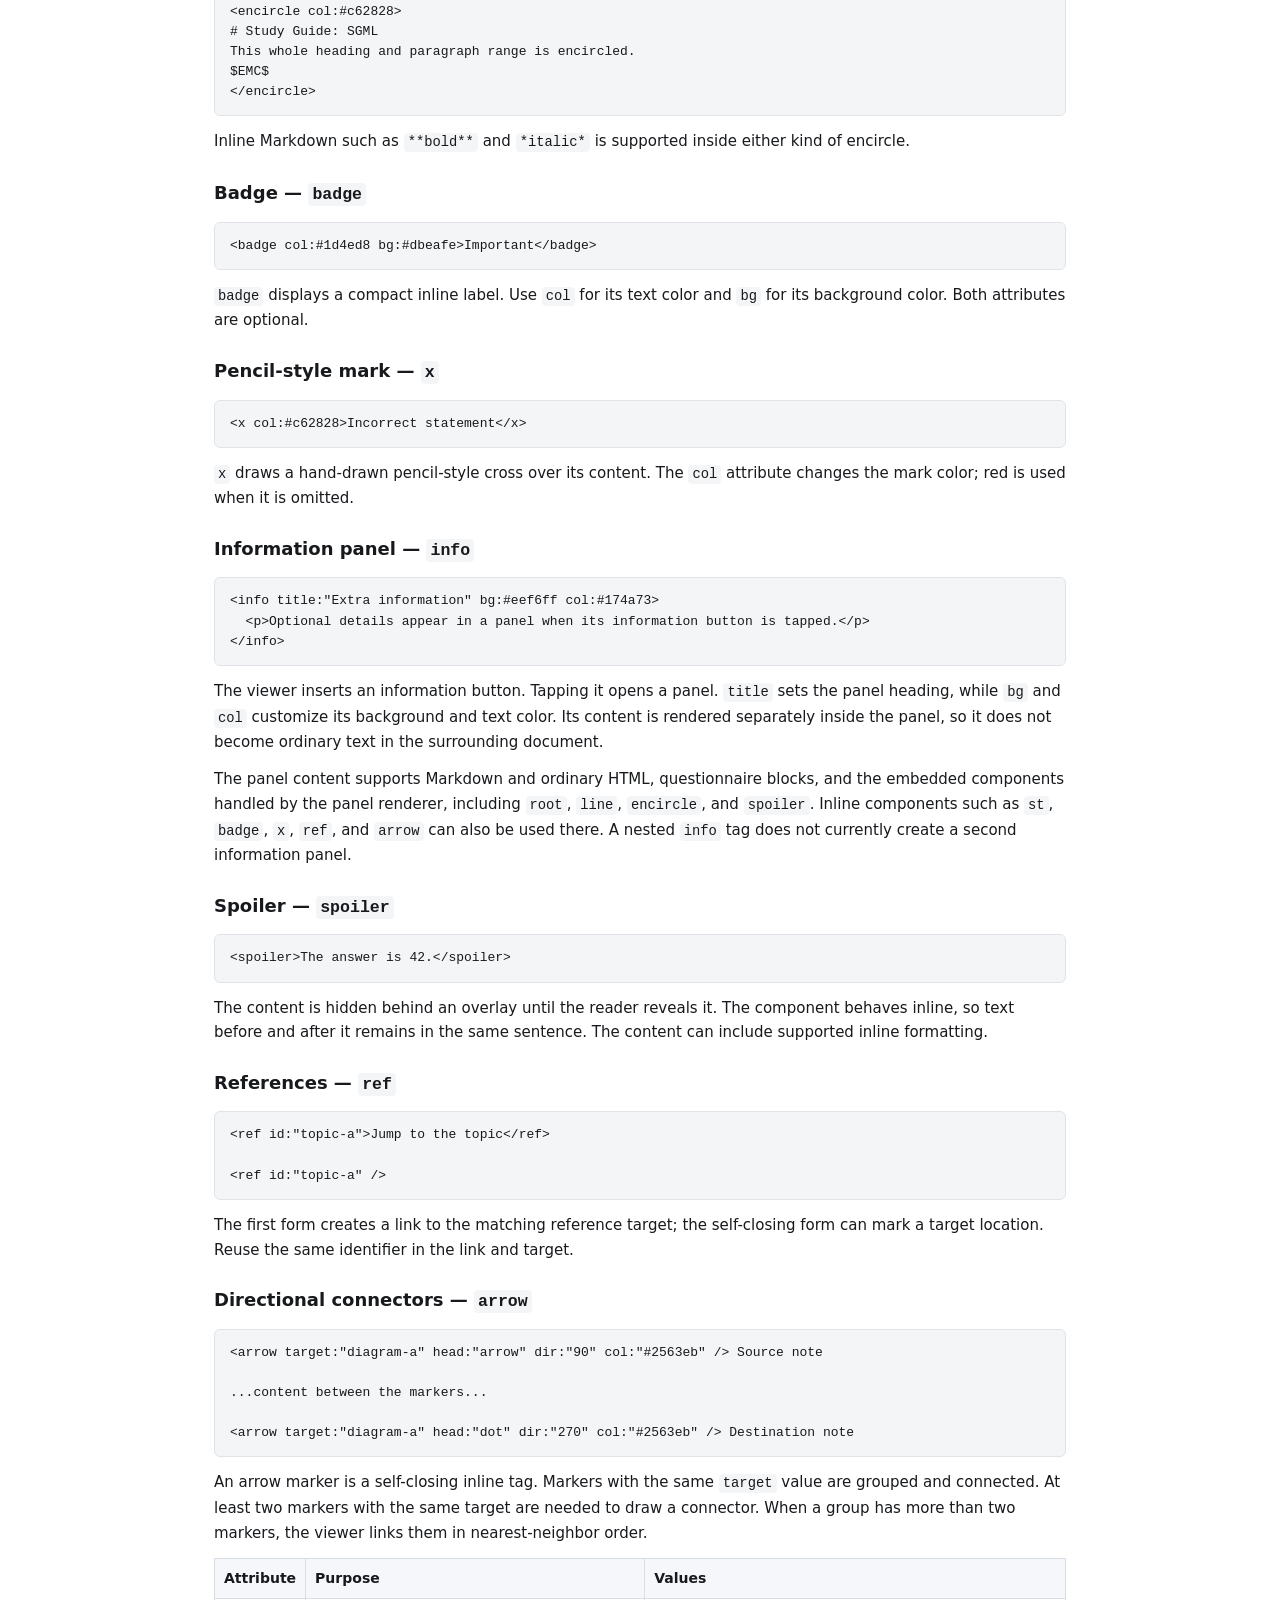
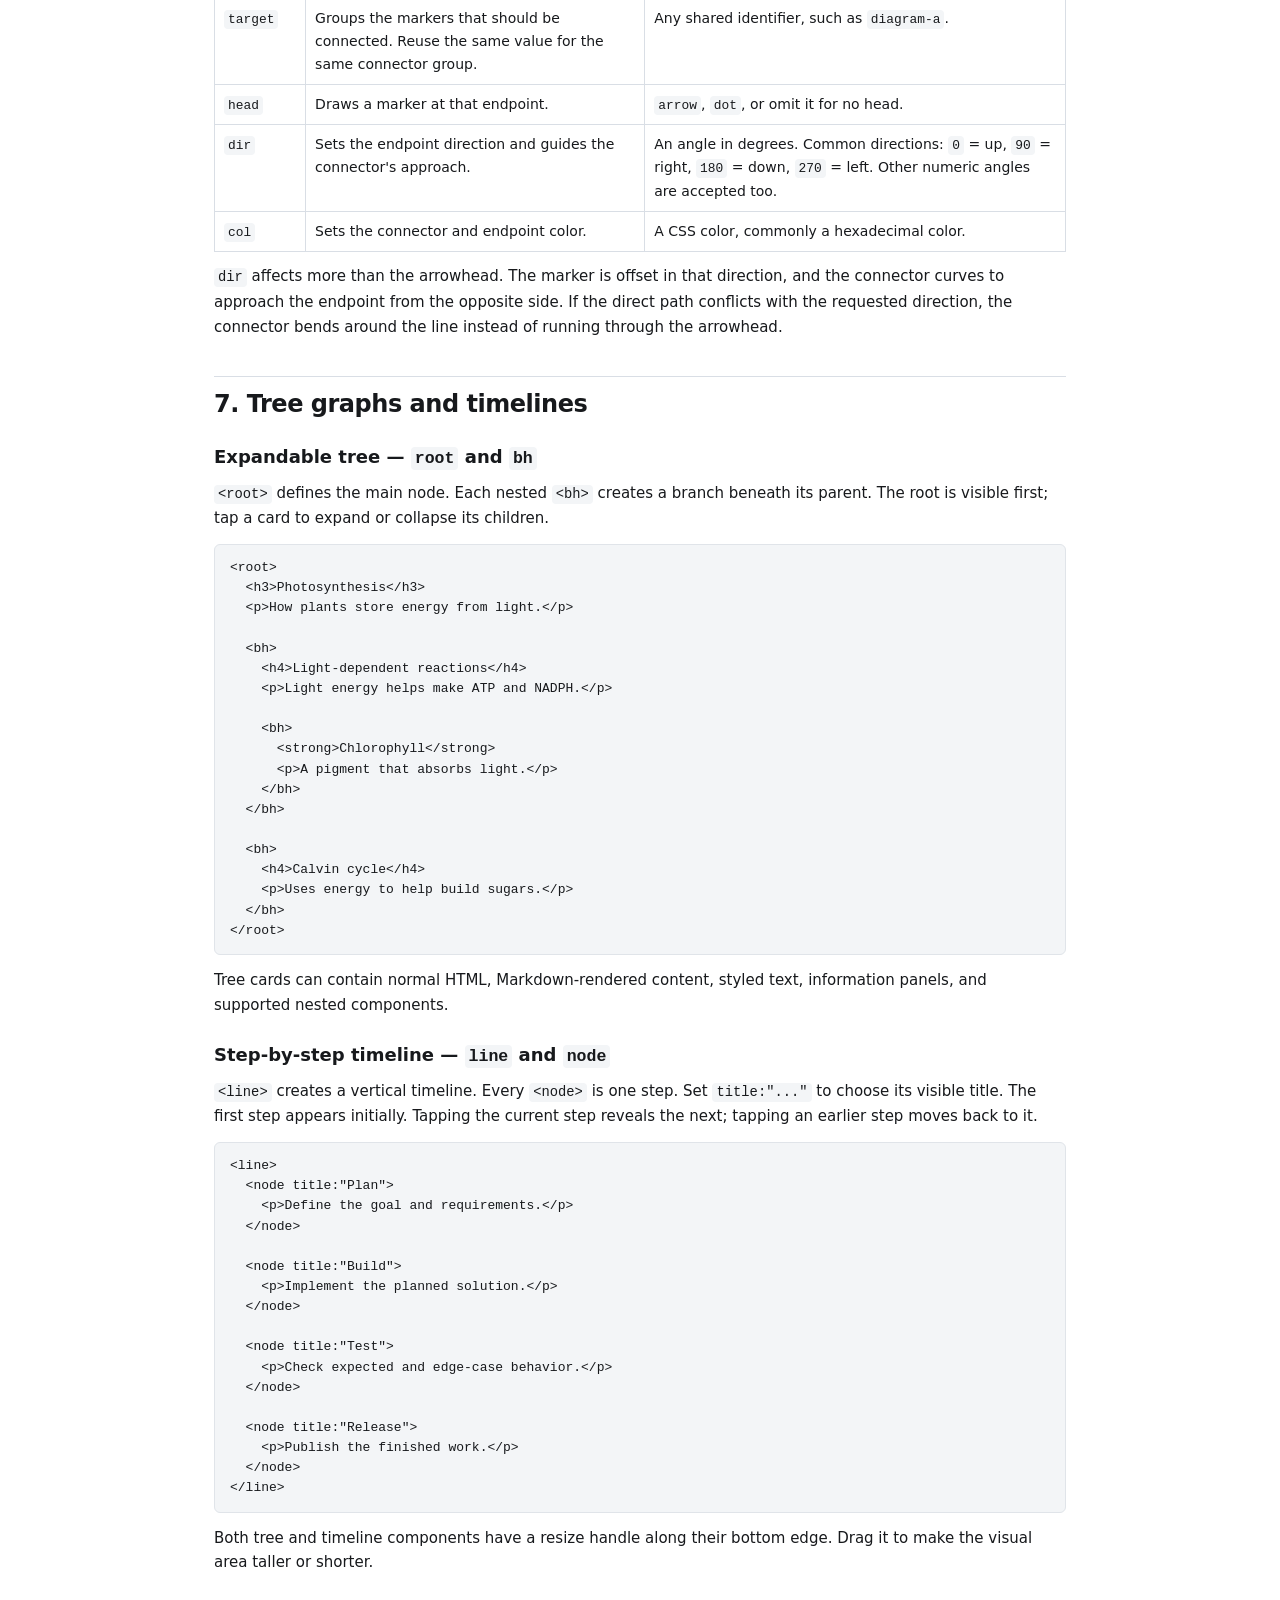
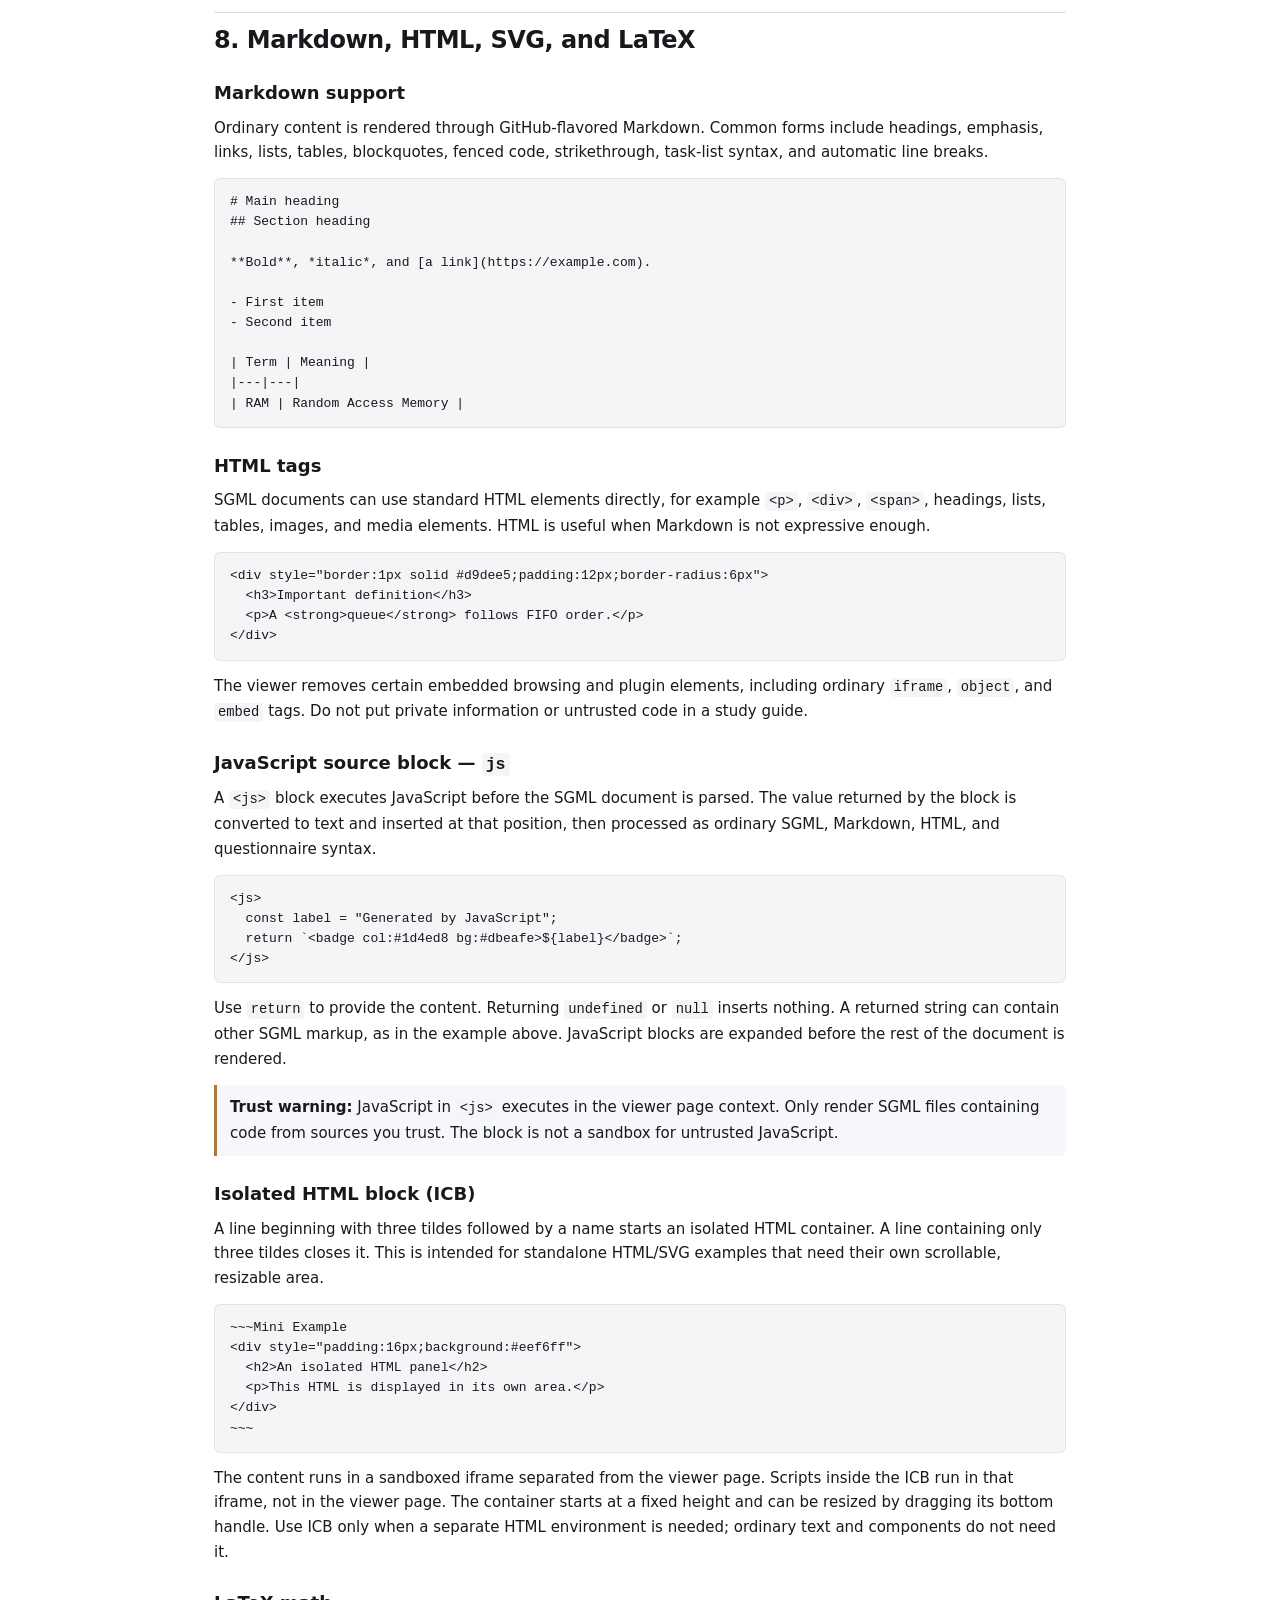
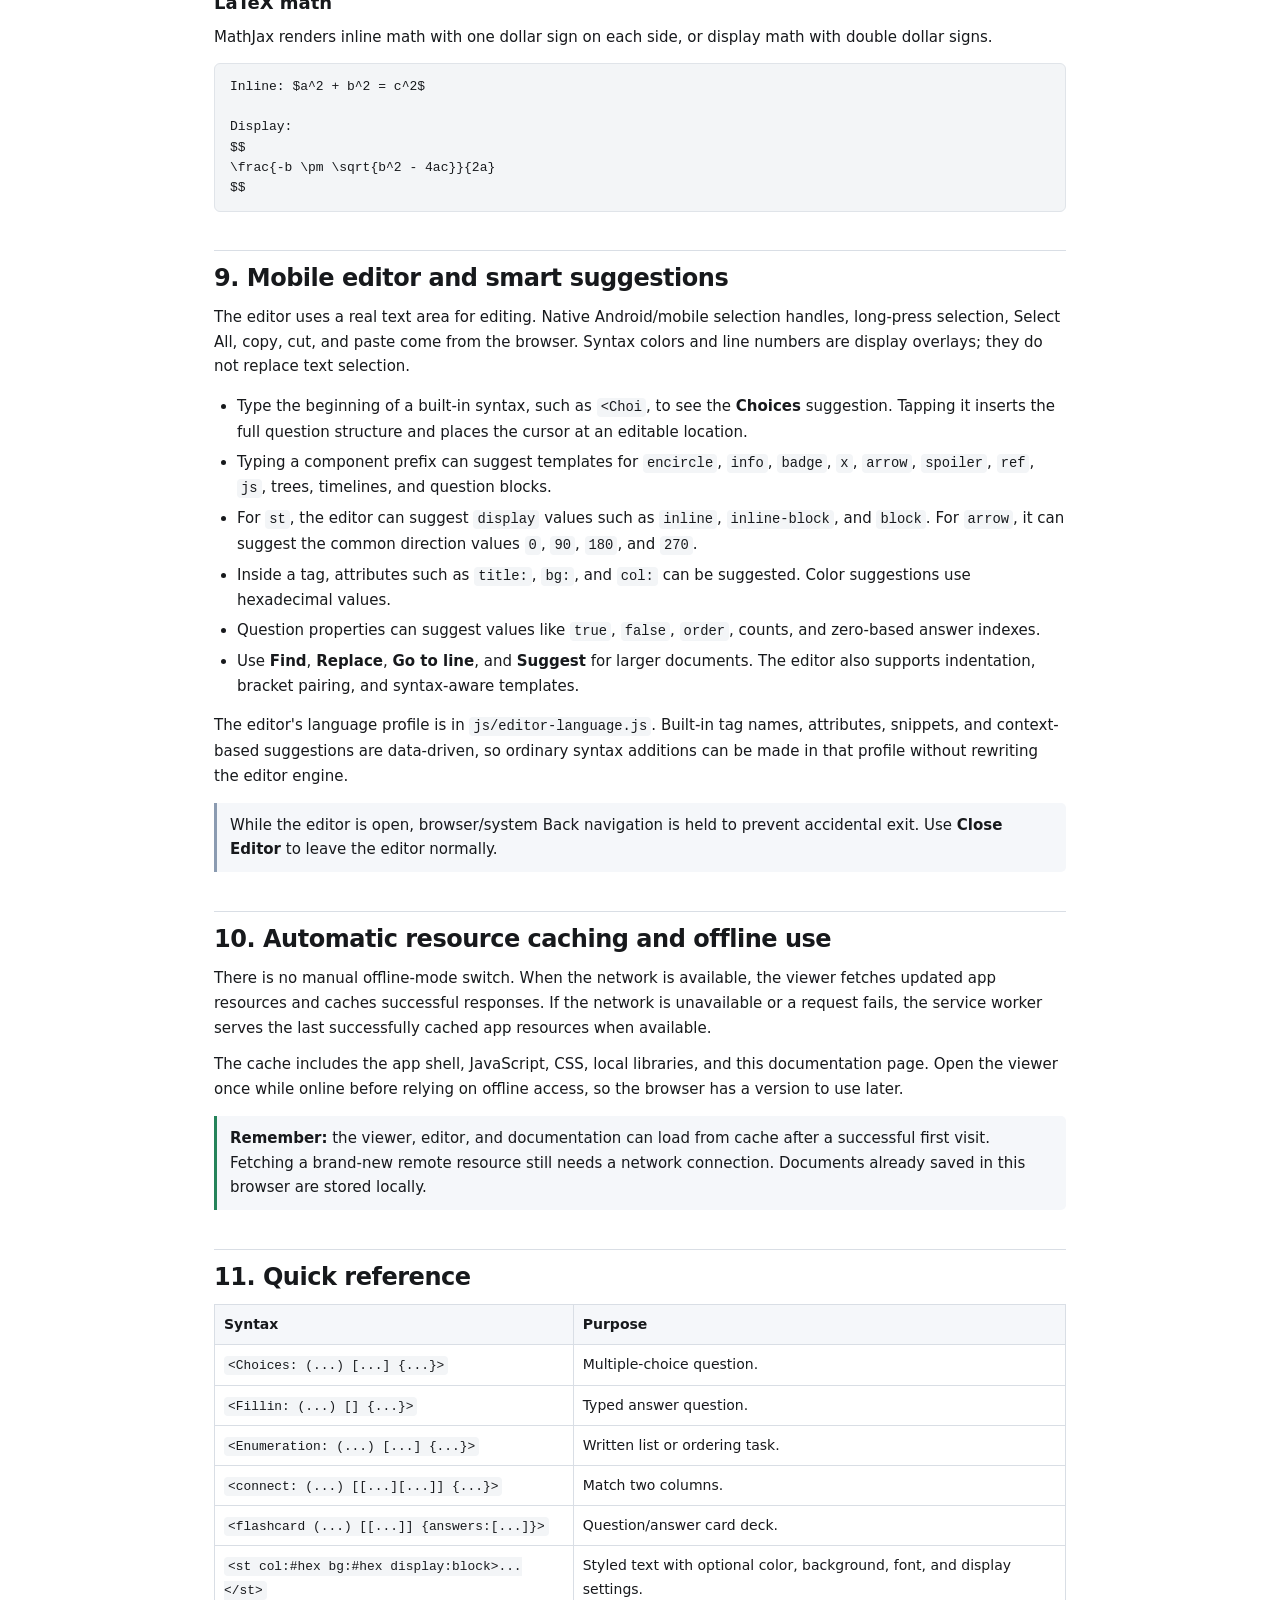
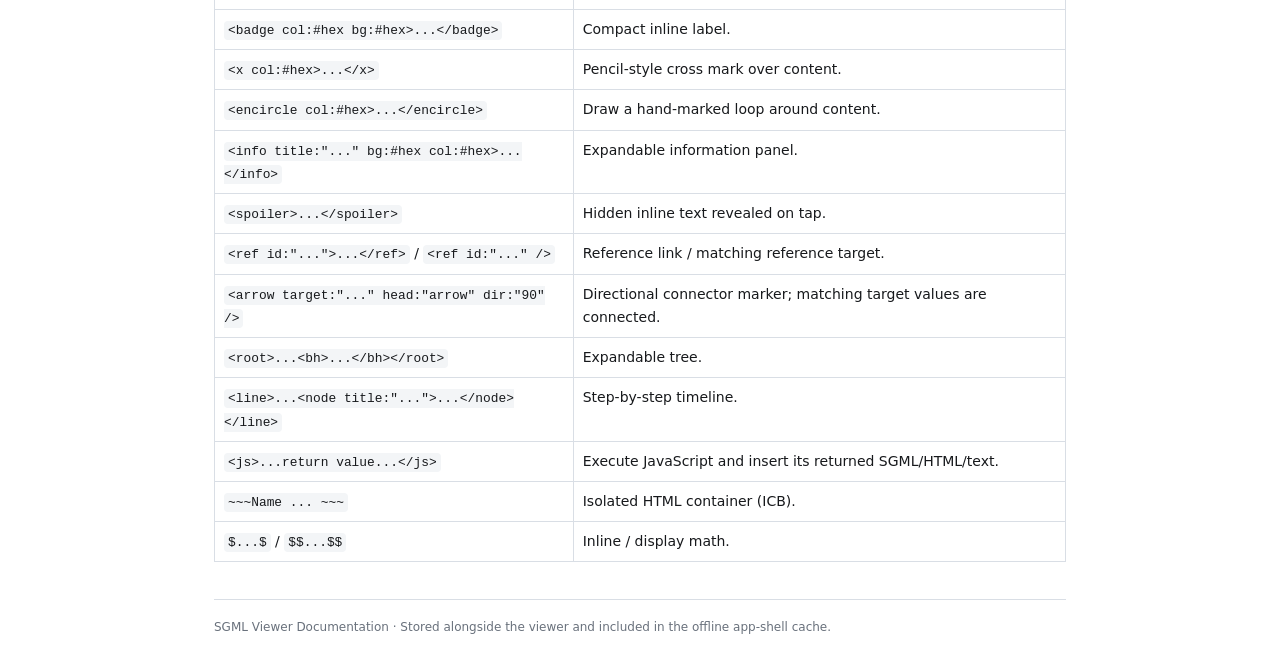
==== commit 848200b4: "Update index.html" ====
--- a/Documentation/index.html
+++ b/Documentation/index.html
@@ -32,10 +32,10 @@
   <h3>What it can contain</h3>
   <ul>
     <li>Study notes using Markdown headings, lists, links, tables, and code.</li>
-    <li>Styled text, hand-marked circles around important words, spoilers, reference links, and expandable information panels.</li>
+    <li>Styled text, badges, pencil-style X marks, hand-marked circles, spoilers, reference links, information panels, and directional arrow connectors.</li>
     <li>Multiple-choice, fill-in, enumeration, matching, and flashcard activities.</li>
     <li>Expandable tree graphs and step-by-step timelines.</li>
-    <li>HTML elements, SVG, and LaTeX math, subject to the viewer's handling of embedded content.</li>
+    <li>Markdown, HTML, SVG, LaTeX math, isolated HTML containers, and JavaScript-generated source.</li>
   </ul>
 </section>
 
@@ -86,6 +86,14 @@
 
 <section id="syntax">
   <h2>4. General syntax rules</h2>
+  <h3>Component attributes</h3>
+  <p>Most SGML components use a colon between an attribute name and its value. Values containing spaces should be wrapped in single or double quotes. For example, <code>title:"Extra information"</code> is one title value, while <code>col:#2563eb</code> is an unquoted color value. Separate attributes with spaces.</p>
+  <pre>&lt;info title:"Extra information" bg:#eef6ff col:#174a73&gt;
+  Panel content.
+&lt;/info&gt;
+
+&lt;arrow target:"diagram-a" head:"arrow" dir:"90" col:"#2563eb" /&gt;</pre>
+  <p>Ordinary HTML and SVG keep their normal HTML attribute syntax, such as <code>width="100%"</code>, <code>viewBox="0 0 100 100"</code>, and <code>style="..."</code>. The colon-based form belongs to the SGML components documented below.</p>
   <h3>Question-block structure</h3>
   <p>Most questionnaire blocks follow this general shape. The name changes based on the activity, but the question, list, and answer sections use matching delimiters.</p>
   <pre>&lt;Type:
@@ -185,12 +193,17 @@
    |shuffle:true}
 &gt;</pre>
   <p>The parenthesized section is the deck title. Each nested bracket in the question list is one card prompt. The answers follow <code>answers:</code> inside the braces, in the same order as the prompts. Keep the number of questions equal to the number of answers.</p>
+  <p>For the question and answer lists, the parser accepts comma-separated values in one bracket pair, repeated bracket groups, or repeated groups inside an outer pair:</p>
+  <pre>&lt;flashcard(Review)[Question 1, Question 2]{answers:[Answer 1, Answer 2]}&gt;
+&lt;flashcard(Review)[[Question 1][Question 2]]{answers:[[Answer 1][Answer 2]]}&gt;</pre>
+  <p>A colon after <code>flashcard</code> is optional. Add <code>|shuffle:true</code> inside the answer braces to randomize the deck and show its shuffle control.</p>
   <h3>Question properties</h3>
   <table><thead><tr><th>Property</th><th>Values</th><th>Meaning</th></tr></thead><tbody>
     <tr><td><code>case</code></td><td><code>true</code> / <code>false</code></td><td>Whether answer checking is case-sensitive.</td></tr>
     <tr><td><code>count</code></td><td>Positive number</td><td>Number of written enumeration answers requested.</td></tr>
     <tr><td><code>inorder</code></td><td><code>true</code> / <code>false</code></td><td>Whether an enumeration answer list requires a particular entry order where applicable.</td></tr>
     <tr><td><code>type</code></td><td><code>order</code></td><td>Turns an enumeration into an ordering activity.</td></tr>
+    <tr><td><code>order</code></td><td><code>true</code></td><td>Legacy shorthand for <code>type:order</code> in an enumeration answer block.</td></tr>
     <tr><td><code>shuffle</code></td><td><code>true</code> / <code>false</code></td><td>Enables random ordering/shuffling in matching and flashcard activities.</td></tr>
     <tr><td><code>idx</code></td><td>Zero-based number</td><td>References an item by its position: <code>idx:0</code> is the first item.</td></tr>
   </tbody></table>
@@ -201,6 +214,9 @@
   <h3>Styled text — <code>st</code></h3>
   <pre>&lt;st col:#ff0000 bg:#fff3cd&gt;Important text&lt;/st&gt;</pre>
   <p><code>col</code> sets the text color and <code>bg</code> sets the background. Color values can use a hexadecimal color beginning with <code>#</code>. You can nest styled text when you want a section to change color temporarily.</p>
+  <p>The component also accepts <code>fontSize</code> and <code>fontFamily</code>, which become the corresponding CSS properties. <code>display</code> can be set to <code>inline</code>, <code>inline-block</code>, or <code>block</code> to control how the styled span participates in the layout.</p>
+  <pre>&lt;st col:#1d4ed8 fontSize:20px fontFamily:monospace&gt;Larger blue text&lt;/st&gt;
+&lt;st bg:#fff3cd display:block&gt;A full-width highlighted line&lt;/st&gt;</pre>
   <pre>&lt;st col:#ff0000&gt;
   Red outer text
   &lt;st col:#008000&gt;Green inner text&lt;/st&gt;
@@ -215,19 +231,40 @@
 $EMC$
 &lt;/encircle&gt;</pre>
   <p>Inline Markdown such as <code>**bold**</code> and <code>*italic*</code> is supported inside either kind of encircle.</p>
+  <h3>Badge — <code>badge</code></h3>
+  <pre>&lt;badge col:#1d4ed8 bg:#dbeafe&gt;Important&lt;/badge&gt;</pre>
+  <p><code>badge</code> displays a compact inline label. Use <code>col</code> for its text color and <code>bg</code> for its background color. Both attributes are optional.</p>
+  <h3>Pencil-style mark — <code>x</code></h3>
+  <pre>&lt;x col:#c62828&gt;Incorrect statement&lt;/x&gt;</pre>
+  <p><code>x</code> draws a hand-drawn pencil-style cross over its content. The <code>col</code> attribute changes the mark color; red is used when it is omitted.</p>
   <h3>Information panel — <code>info</code></h3>
   <pre>&lt;info title:"Extra information" bg:#eef6ff col:#174a73&gt;
   &lt;p&gt;Optional details appear in a panel when its information button is tapped.&lt;/p&gt;
 &lt;/info&gt;</pre>
-  <p>The viewer inserts an information button. Tapping it opens a panel. <code>title</code> sets the heading, while <code>bg</code> and <code>col</code> customize its background and text color.</p>
+  <p>The viewer inserts an information button. Tapping it opens a panel. <code>title</code> sets the panel heading, while <code>bg</code> and <code>col</code> customize its background and text color. Its content is rendered separately inside the panel, so it does not become ordinary text in the surrounding document.</p>
+  <p>The panel content supports Markdown and ordinary HTML, questionnaire blocks, and the embedded components handled by the panel renderer, including <code>root</code>, <code>line</code>, <code>encircle</code>, and <code>spoiler</code>. Inline components such as <code>st</code>, <code>badge</code>, <code>x</code>, <code>ref</code>, and <code>arrow</code> can also be used there. A nested <code>info</code> tag does not currently create a second information panel.</p>
   <h3>Spoiler — <code>spoiler</code></h3>
-  <pre>&lt;spoiler title:"Reveal answer"&gt;The answer is 42.&lt;/spoiler&gt;</pre>
-  <p>The content is hidden behind an overlay until the reader reveals it.</p>
+  <pre>&lt;spoiler&gt;The answer is 42.&lt;/spoiler&gt;</pre>
+  <p>The content is hidden behind an overlay until the reader reveals it. The component behaves inline, so text before and after it remains in the same sentence. The content can include supported inline formatting.</p>
   <h3>References — <code>ref</code></h3>
   <pre>&lt;ref id:"topic-a"&gt;Jump to the topic&lt;/ref&gt;
 
 &lt;ref id:"topic-a" /&gt;</pre>
   <p>The first form creates a link to the matching reference target; the self-closing form can mark a target location. Reuse the same identifier in the link and target.</p>
+  <h3>Directional connectors — <code>arrow</code></h3>
+  <pre>&lt;arrow target:"diagram-a" head:"arrow" dir:"90" col:"#2563eb" /&gt; Source note
+
+...content between the markers...
+
+&lt;arrow target:"diagram-a" head:"dot" dir:"270" col:"#2563eb" /&gt; Destination note</pre>
+  <p>An arrow marker is a self-closing inline tag. Markers with the same <code>target</code> value are grouped and connected. At least two markers with the same target are needed to draw a connector. When a group has more than two markers, the viewer links them in nearest-neighbor order.</p>
+  <table><thead><tr><th>Attribute</th><th>Purpose</th><th>Values</th></tr></thead><tbody>
+    <tr><td><code>target</code></td><td>Groups the markers that should be connected. Reuse the same value for the same connector group.</td><td>Any shared identifier, such as <code>diagram-a</code>.</td></tr>
+    <tr><td><code>head</code></td><td>Draws a marker at that endpoint.</td><td><code>arrow</code>, <code>dot</code>, or omit it for no head.</td></tr>
+    <tr><td><code>dir</code></td><td>Sets the endpoint direction and guides the connector's approach.</td><td>An angle in degrees. Common directions: <code>0</code> = up, <code>90</code> = right, <code>180</code> = down, <code>270</code> = left. Other numeric angles are accepted too.</td></tr>
+    <tr><td><code>col</code></td><td>Sets the connector and endpoint color.</td><td>A CSS color, commonly a hexadecimal color.</td></tr>
+  </tbody></table>
+  <p><code>dir</code> affects more than the arrowhead. The marker is offset in that direction, and the connector curves to approach the endpoint from the opposite side. If the direct path conflicts with the requested direction, the connector bends around the line instead of running through the arrowhead.</p>
 </section>
 
 <section id="visuals">
@@ -279,7 +316,7 @@
 <section id="html">
   <h2>8. Markdown, HTML, SVG, and LaTeX</h2>
   <h3>Markdown support</h3>
-  <p>Ordinary content is rendered through Markdown. Common forms include headings, emphasis, links, lists, tables, blockquotes, and fenced code.</p>
+  <p>Ordinary content is rendered through GitHub-flavored Markdown. Common forms include headings, emphasis, links, lists, tables, blockquotes, fenced code, strikethrough, task-list syntax, and automatic line breaks.</p>
   <pre># Main heading
 ## Section heading
 
@@ -298,6 +335,14 @@
   &lt;p&gt;A &lt;strong&gt;queue&lt;/strong&gt; follows FIFO order.&lt;/p&gt;
 &lt;/div&gt;</pre>
   <p>The viewer removes certain embedded browsing and plugin elements, including ordinary <code>iframe</code>, <code>object</code>, and <code>embed</code> tags. Do not put private information or untrusted code in a study guide.</p>
+  <h3>JavaScript source block — <code>js</code></h3>
+  <p>A <code>&lt;js&gt;</code> block executes JavaScript before the SGML document is parsed. The value returned by the block is converted to text and inserted at that position, then processed as ordinary SGML, Markdown, HTML, and questionnaire syntax.</p>
+  <pre>&lt;js&gt;
+  const label = "Generated by JavaScript";
+  return `&lt;badge col:#1d4ed8 bg:#dbeafe&gt;${label}&lt;/badge&gt;`;
+&lt;/js&gt;</pre>
+  <p>Use <code>return</code> to provide the content. Returning <code>undefined</code> or <code>null</code> inserts nothing. A returned string can contain other SGML markup, as in the example above. JavaScript blocks are expanded before the rest of the document is rendered.</p>
+  <div class="note warning"><strong>Trust warning:</strong> JavaScript in <code>&lt;js&gt;</code> executes in the viewer page context. Only render SGML files containing code from sources you trust. The block is not a sandbox for untrusted JavaScript.</div>
   <h3>Isolated HTML block (ICB)</h3>
   <p>A line beginning with three tildes followed by a name starts an isolated HTML container. A line containing only three tildes closes it. This is intended for standalone HTML/SVG examples that need their own scrollable, resizable area.</p>
   <pre>~~~Mini Example
@@ -306,7 +351,7 @@
   &lt;p&gt;This HTML is displayed in its own area.&lt;/p&gt;
 &lt;/div&gt;
 ~~~</pre>
-  <p>The content runs in a sandboxed iframe separated from the viewer page. Use ICB only when a separate HTML environment is needed; ordinary text and components do not need it.</p>
+  <p>The content runs in a sandboxed iframe separated from the viewer page. Scripts inside the ICB run in that iframe, not in the viewer page. The container starts at a fixed height and can be resized by dragging its bottom handle. Use ICB only when a separate HTML environment is needed; ordinary text and components do not need it.</p>
   <h3>LaTeX math</h3>
   <p>MathJax renders inline math with one dollar sign on each side, or display math with double dollar signs.</p>
   <pre>Inline: $a^2 + b^2 = c^2$
@@ -322,7 +367,8 @@
   <p>The editor uses a real text area for editing. Native Android/mobile selection handles, long-press selection, Select All, copy, cut, and paste come from the browser. Syntax colors and line numbers are display overlays; they do not replace text selection.</p>
   <ul>
     <li>Type the beginning of a built-in syntax, such as <code>&lt;Choi</code>, to see the <strong>Choices</strong> suggestion. Tapping it inserts the full question structure and places the cursor at an editable location.</li>
-    <li>Typing <code>&lt;enci</code> suggests the full <code>encircle</code> template.</li>
+    <li>Typing a component prefix can suggest templates for <code>encircle</code>, <code>info</code>, <code>badge</code>, <code>x</code>, <code>arrow</code>, <code>spoiler</code>, <code>ref</code>, <code>js</code>, trees, timelines, and question blocks.</li>
+    <li>For <code>st</code>, the editor can suggest <code>display</code> values such as <code>inline</code>, <code>inline-block</code>, and <code>block</code>. For <code>arrow</code>, it can suggest the common direction values <code>0</code>, <code>90</code>, <code>180</code>, and <code>270</code>.</li>
     <li>Inside a tag, attributes such as <code>title:</code>, <code>bg:</code>, and <code>col:</code> can be suggested. Color suggestions use hexadecimal values.</li>
     <li>Question properties can suggest values like <code>true</code>, <code>false</code>, <code>order</code>, counts, and zero-based answer indexes.</li>
     <li>Use <strong>Find</strong>, <strong>Replace</strong>, <strong>Go to line</strong>, and <strong>Suggest</strong> for larger documents. The editor also supports indentation, bracket pairing, and syntax-aware templates.</li>
@@ -346,14 +392,18 @@
     <tr><td><code>&lt;Enumeration: (...) [...] {...}&gt;</code></td><td>Written list or ordering task.</td></tr>
     <tr><td><code>&lt;connect: (...) [[...][...]] {...}&gt;</code></td><td>Match two columns.</td></tr>
     <tr><td><code>&lt;flashcard (...) [[...]] {answers:[...]}&gt;</code></td><td>Question/answer card deck.</td></tr>
-    <tr><td><code>&lt;st bg:#hex col:#hex&gt;...&lt;/st&gt;</code></td><td>Styled inline text.</td></tr>
+    <tr><td><code>&lt;st col:#hex bg:#hex display:block&gt;...&lt;/st&gt;</code></td><td>Styled text with optional color, background, font, and display settings.</td></tr>
+    <tr><td><code>&lt;badge col:#hex bg:#hex&gt;...&lt;/badge&gt;</code></td><td>Compact inline label.</td></tr>
+    <tr><td><code>&lt;x col:#hex&gt;...&lt;/x&gt;</code></td><td>Pencil-style cross mark over content.</td></tr>
     <tr><td><code>&lt;encircle col:#hex&gt;...&lt;/encircle&gt;</code></td><td>Draw a hand-marked loop around content.</td></tr>
-    <tr><td><code>&lt;info title:"..."&gt;...&lt;/info&gt;</code></td><td>Expandable information panel.</td></tr>
-    <tr><td><code>&lt;spoiler title:"..."&gt;...&lt;/spoiler&gt;</code></td><td>Hidden inline text revealed on tap.</td></tr>
-    <tr><td><code>&lt;ref id:"..."&gt;...&lt;/ref&gt;</code></td><td>Reference link.</td></tr>
+    <tr><td><code>&lt;info title:"..." bg:#hex col:#hex&gt;...&lt;/info&gt;</code></td><td>Expandable information panel.</td></tr>
+    <tr><td><code>&lt;spoiler&gt;...&lt;/spoiler&gt;</code></td><td>Hidden inline text revealed on tap.</td></tr>
+    <tr><td><code>&lt;ref id:"..."&gt;...&lt;/ref&gt;</code> / <code>&lt;ref id:"..." /&gt;</code></td><td>Reference link / matching reference target.</td></tr>
+    <tr><td><code>&lt;arrow target:"..." head:"arrow" dir:"90" /&gt;</code></td><td>Directional connector marker; matching target values are connected.</td></tr>
     <tr><td><code>&lt;root&gt;...&lt;bh&gt;...&lt;/bh&gt;&lt;/root&gt;</code></td><td>Expandable tree.</td></tr>
     <tr><td><code>&lt;line&gt;...&lt;node title:"..."&gt;...&lt;/node&gt;&lt;/line&gt;</code></td><td>Step-by-step timeline.</td></tr>
-    <tr><td><code>~~~Name ... ~~~</code></td><td>Isolated HTML container.</td></tr>
+    <tr><td><code>&lt;js&gt;...return value...&lt;/js&gt;</code></td><td>Execute JavaScript and insert its returned SGML/HTML/text.</td></tr>
+    <tr><td><code>~~~Name ... ~~~</code></td><td>Isolated HTML container (ICB).</td></tr>
     <tr><td><code>$...$</code> / <code>$$...$$</code></td><td>Inline / display math.</td></tr>
   </tbody></table>
 </section>
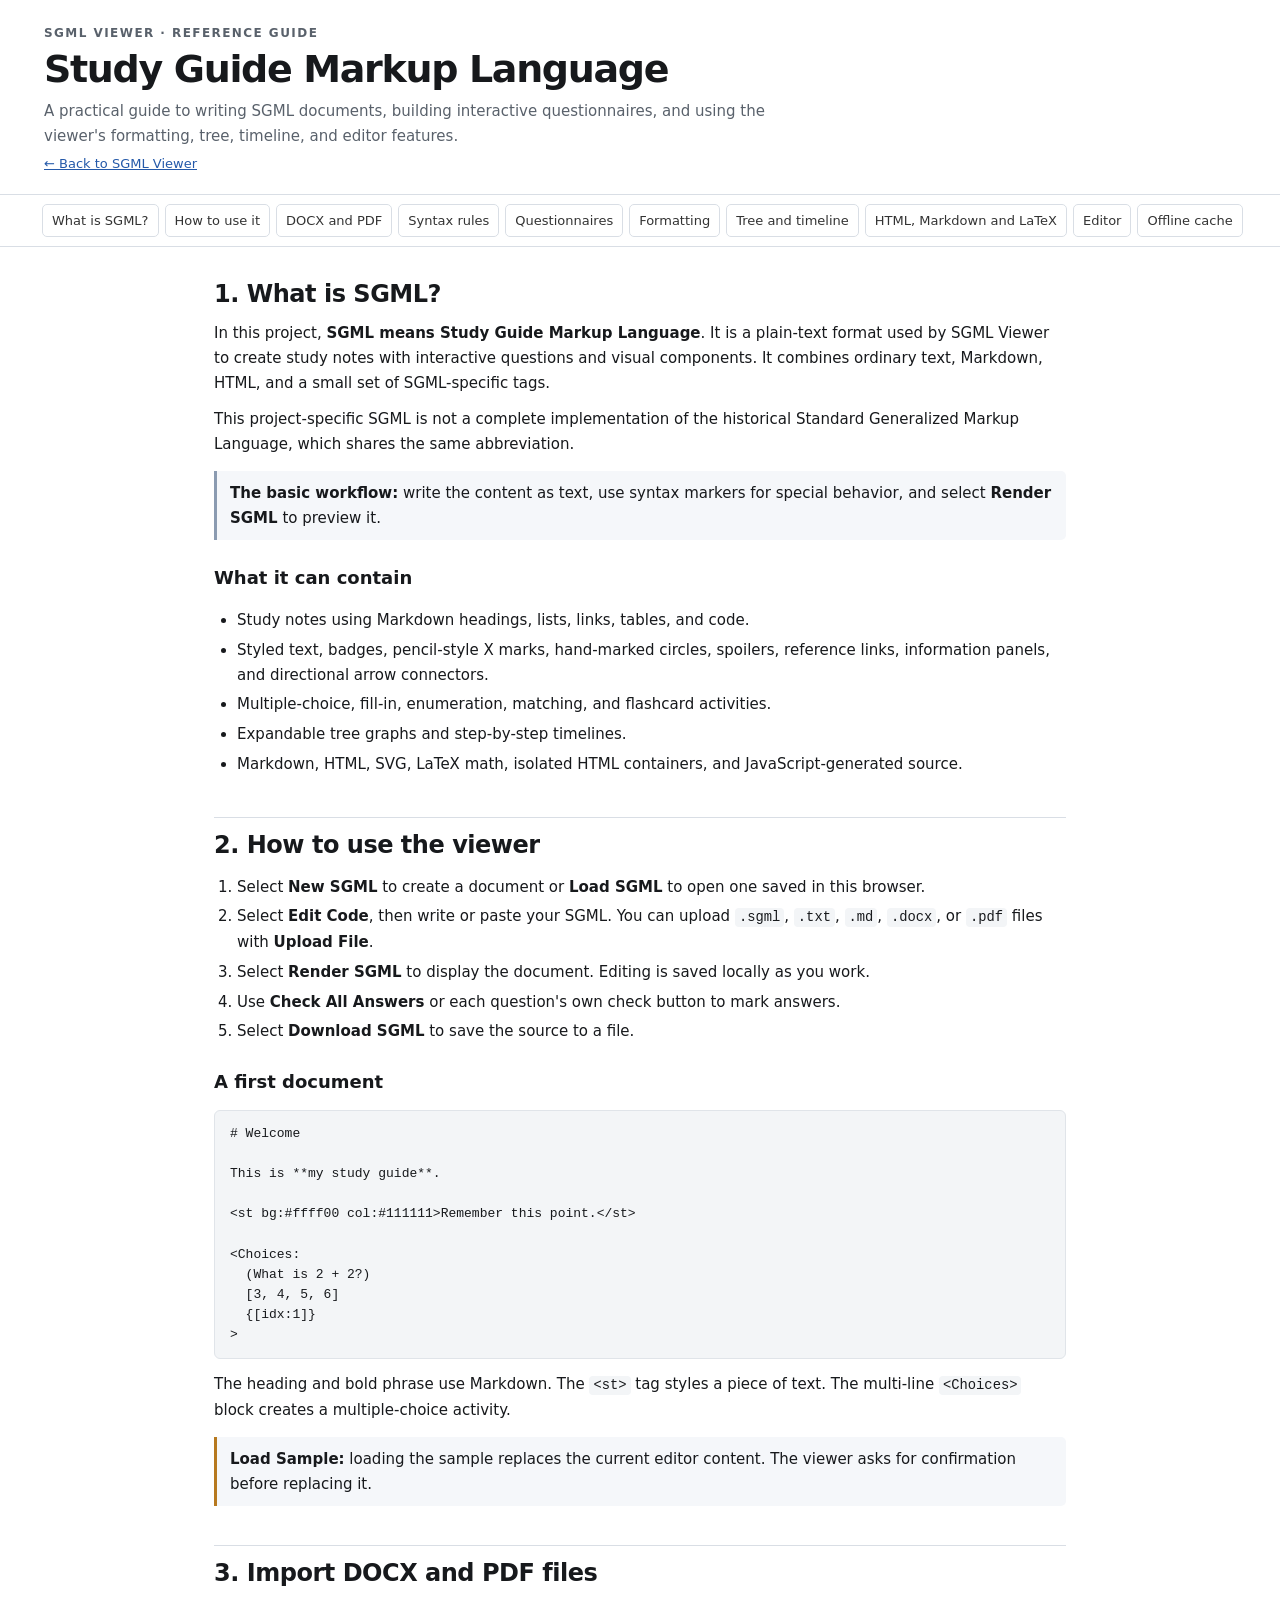
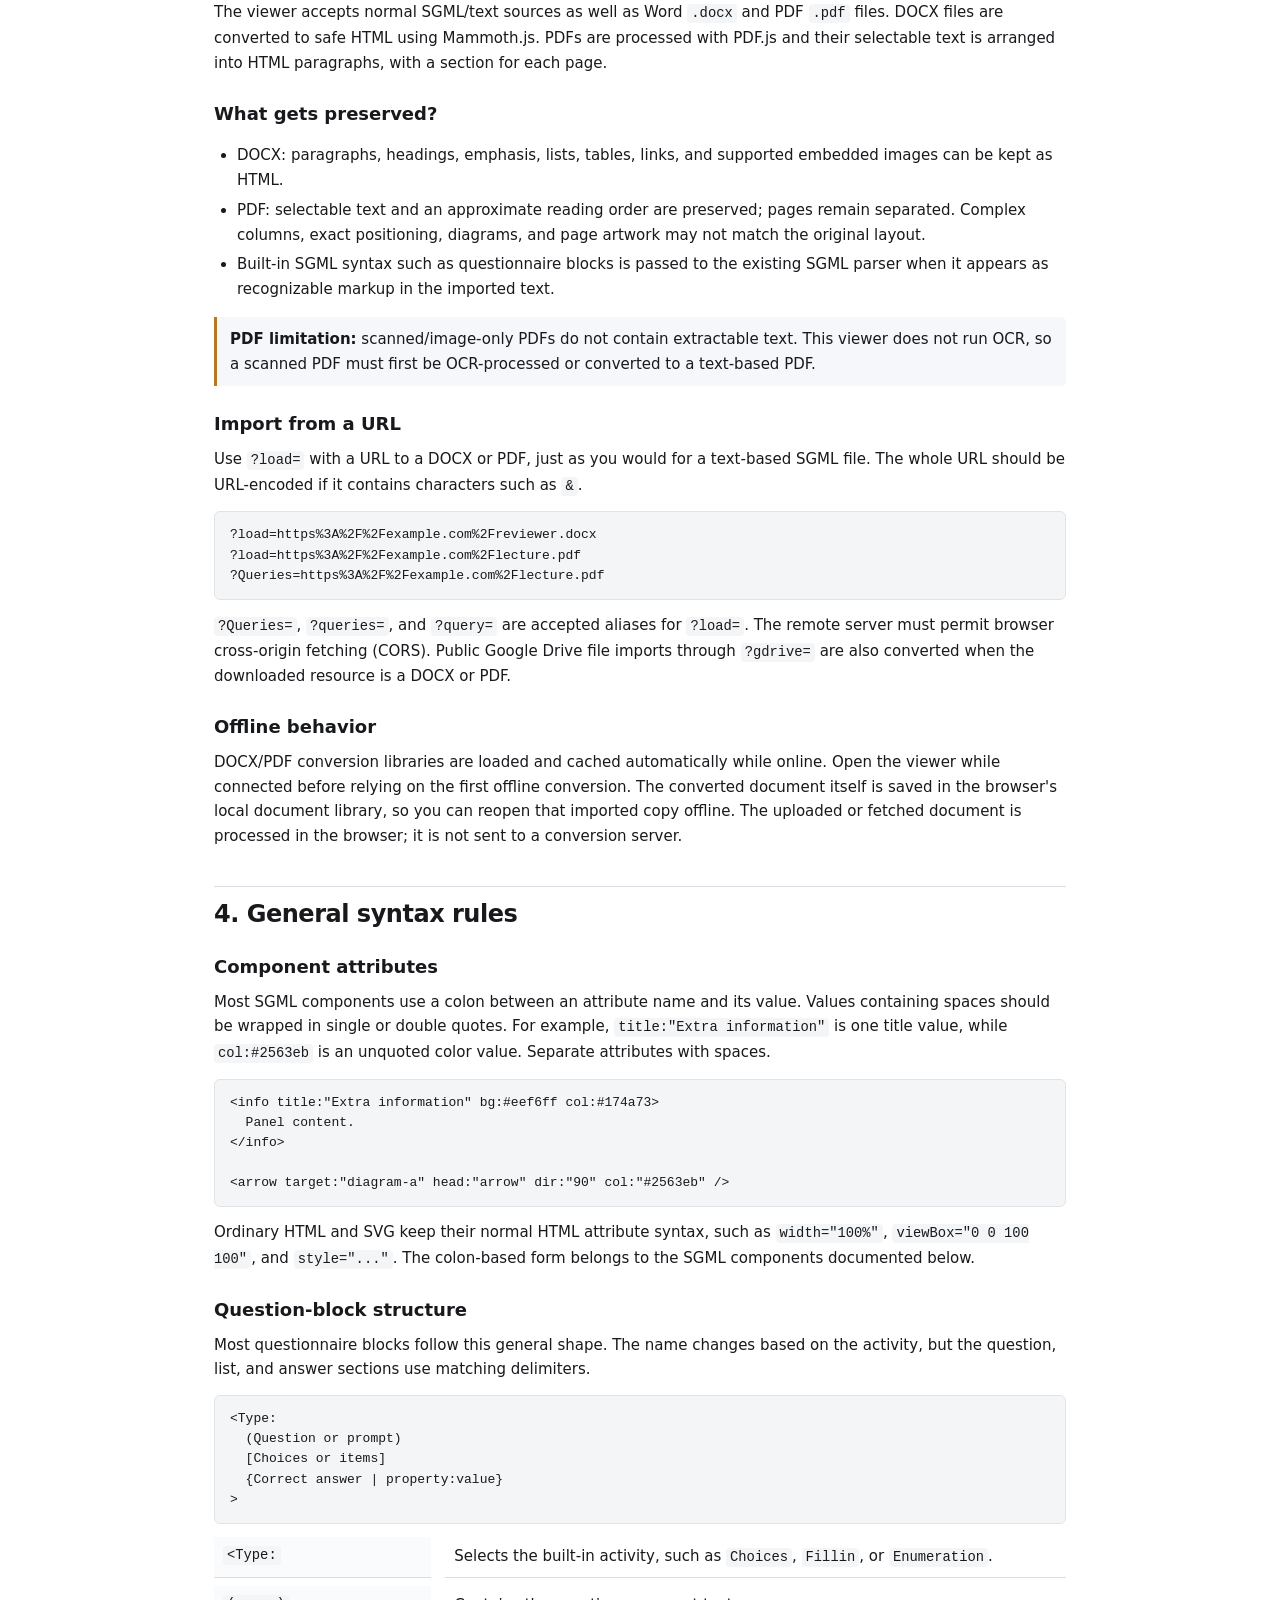
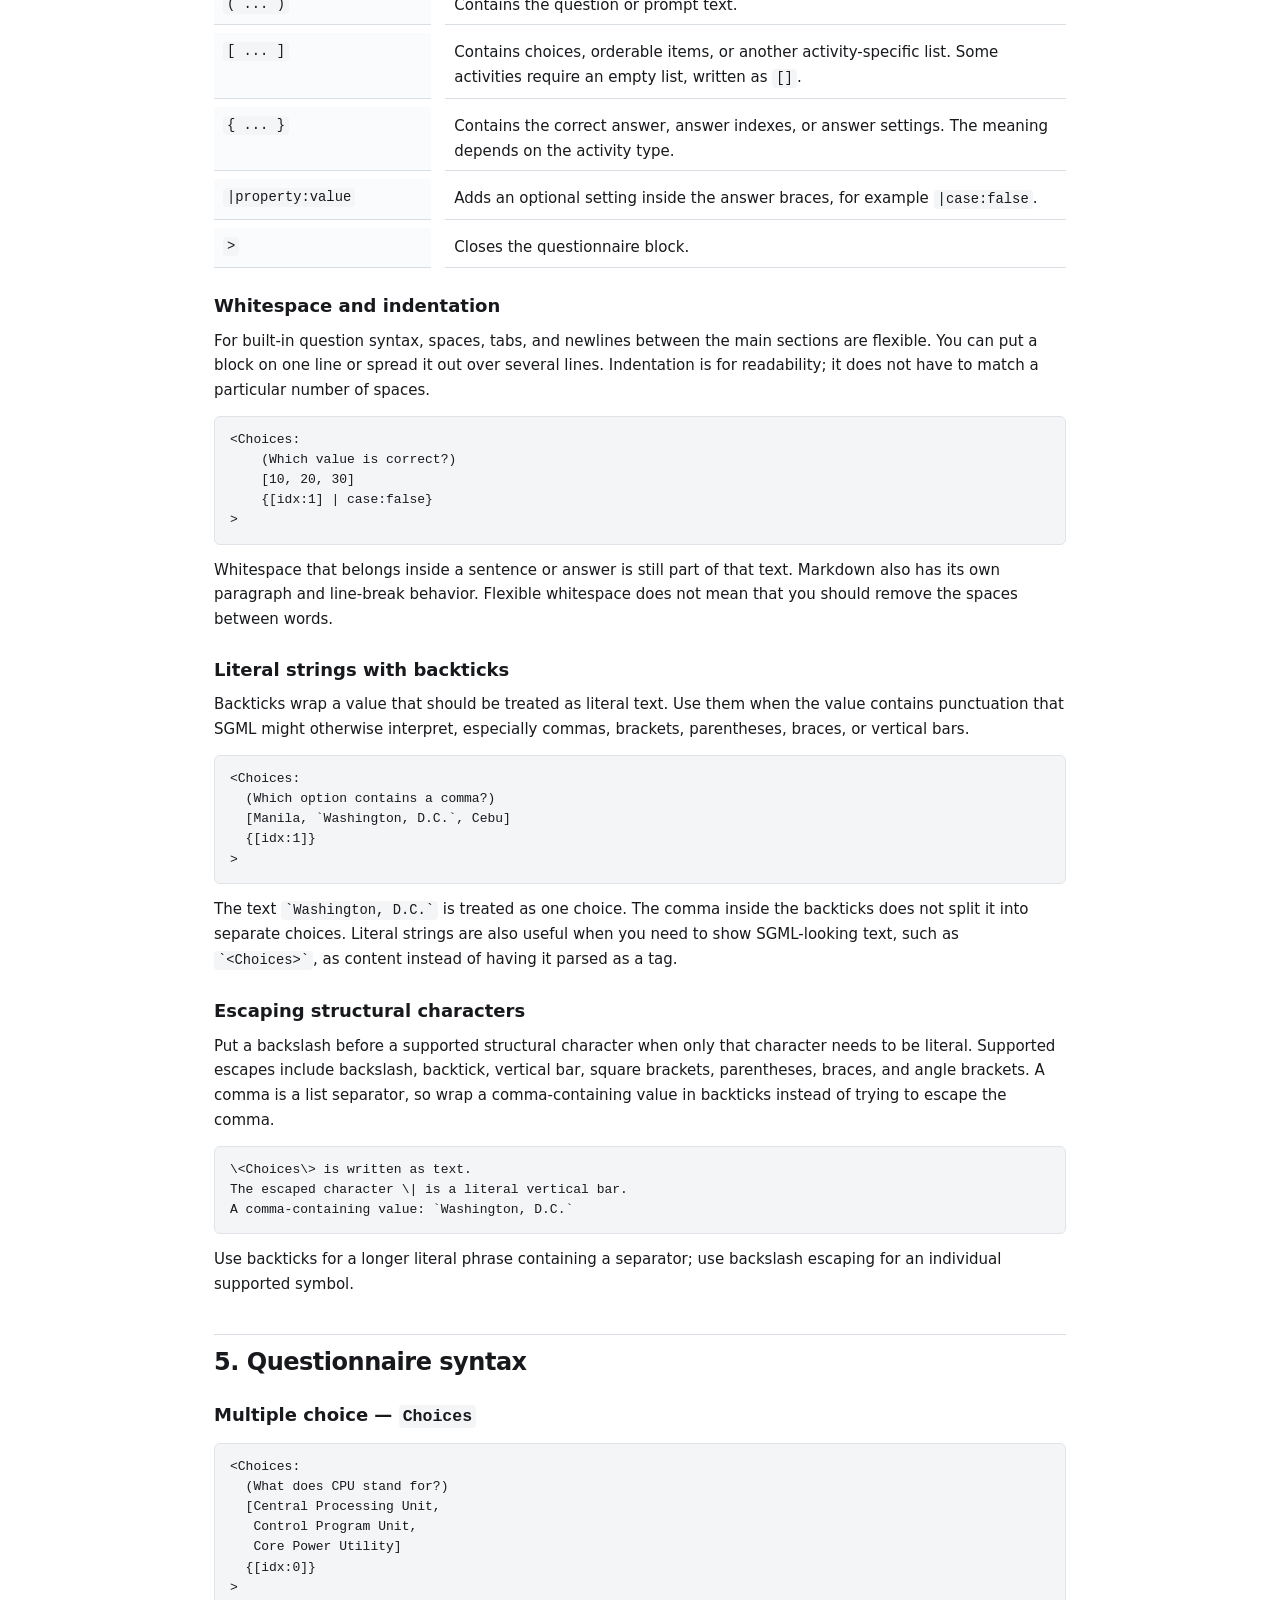
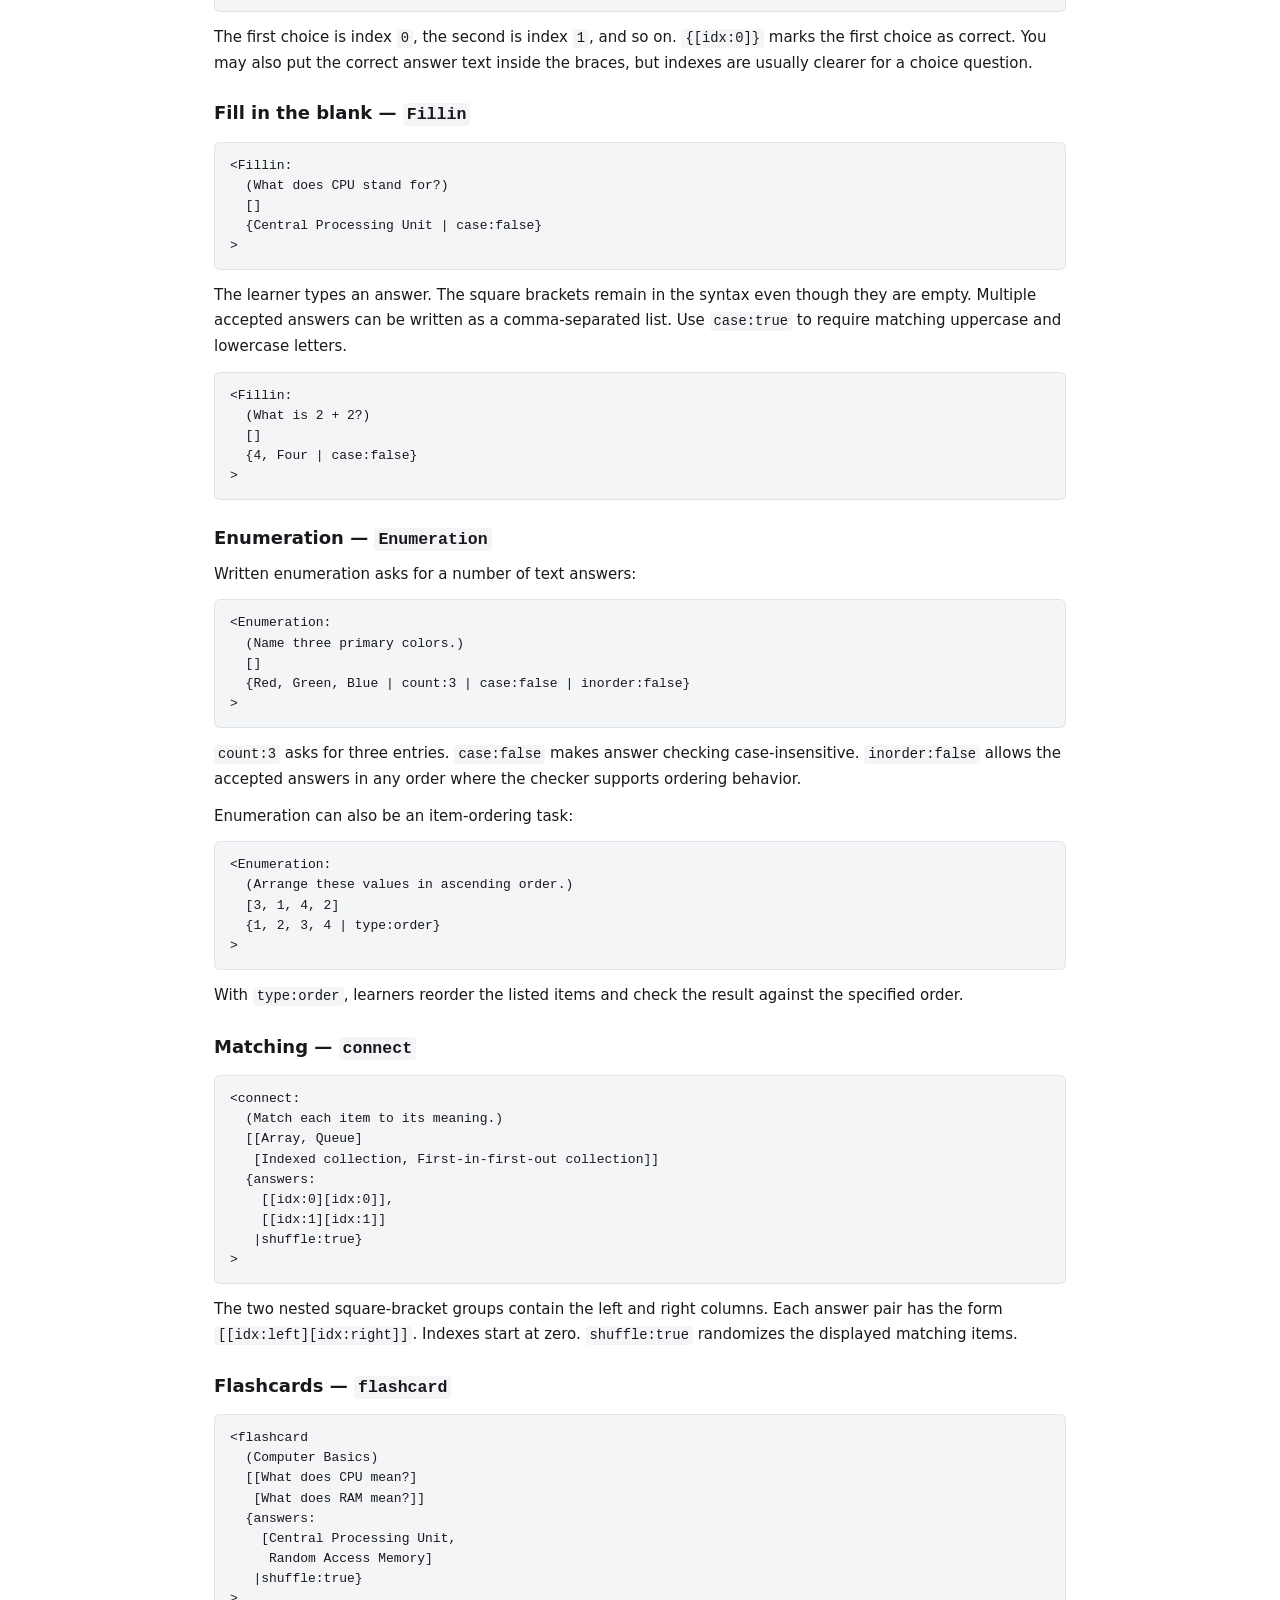
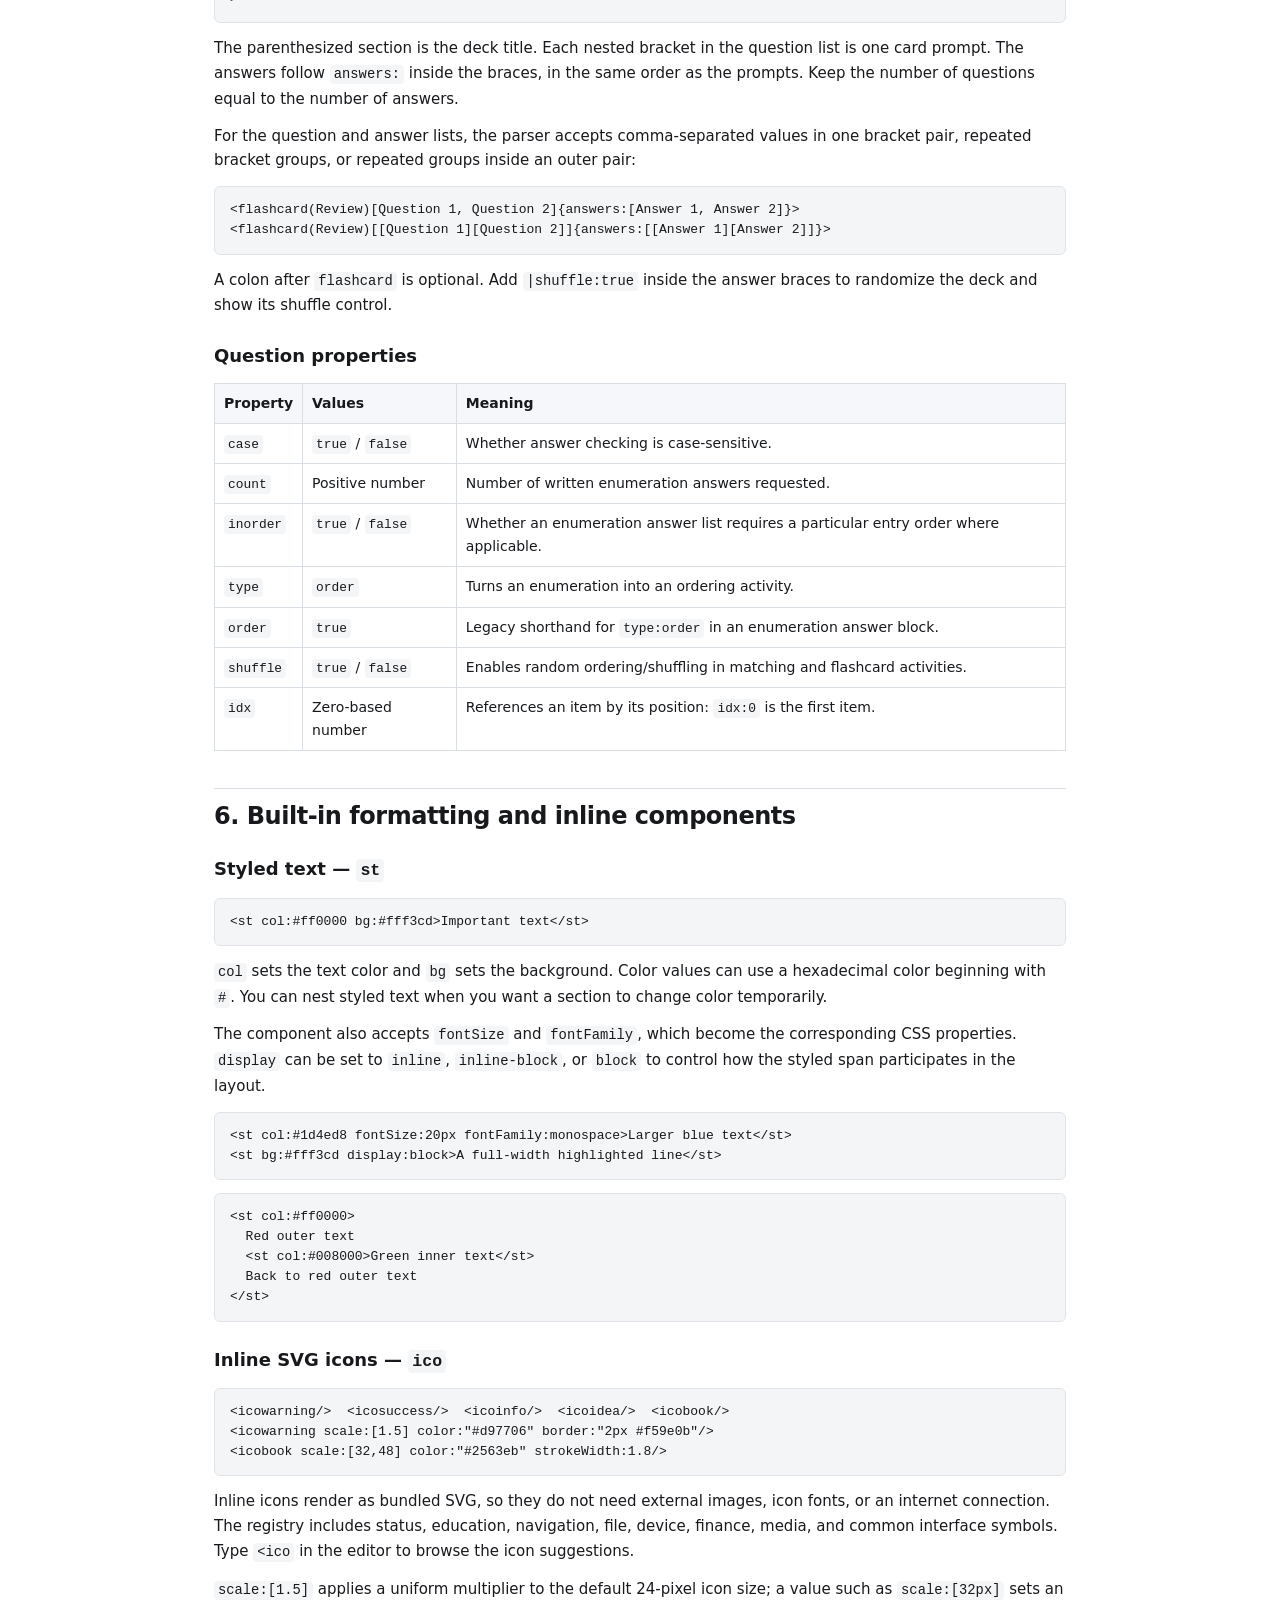
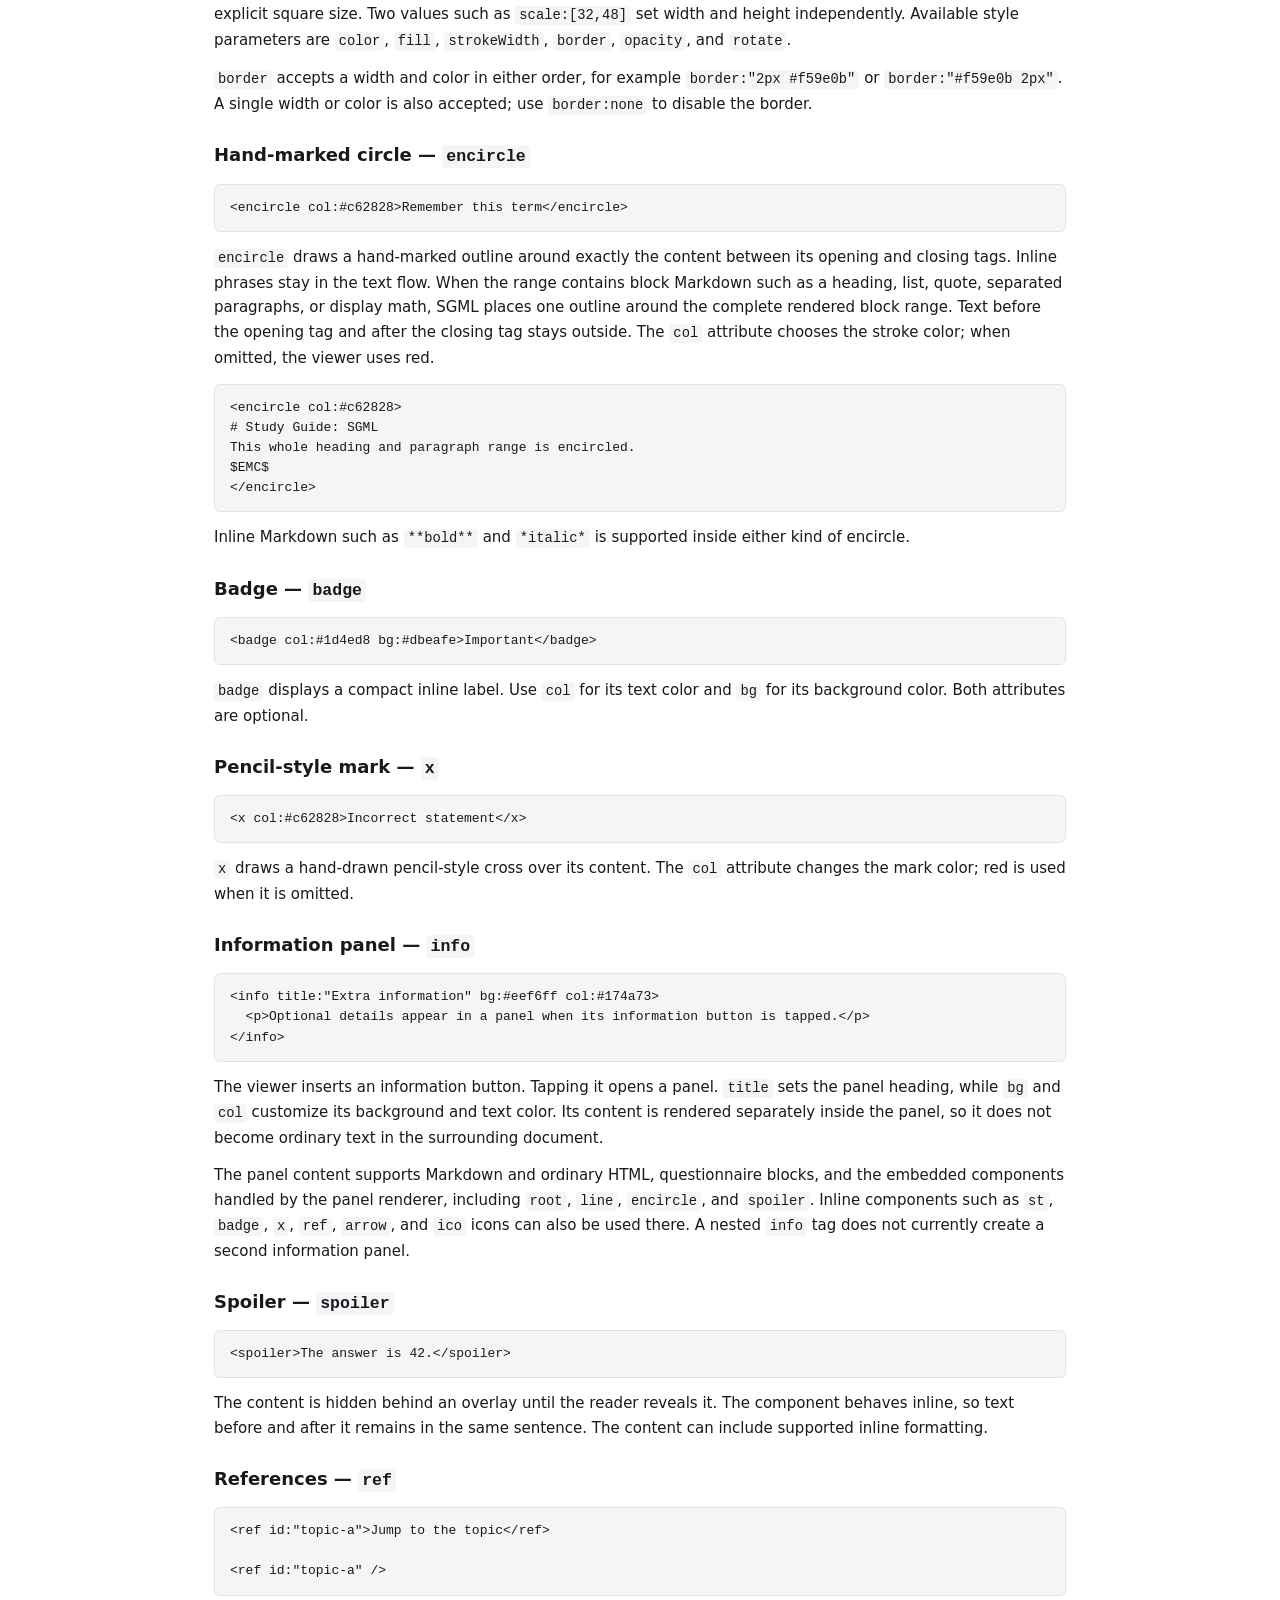
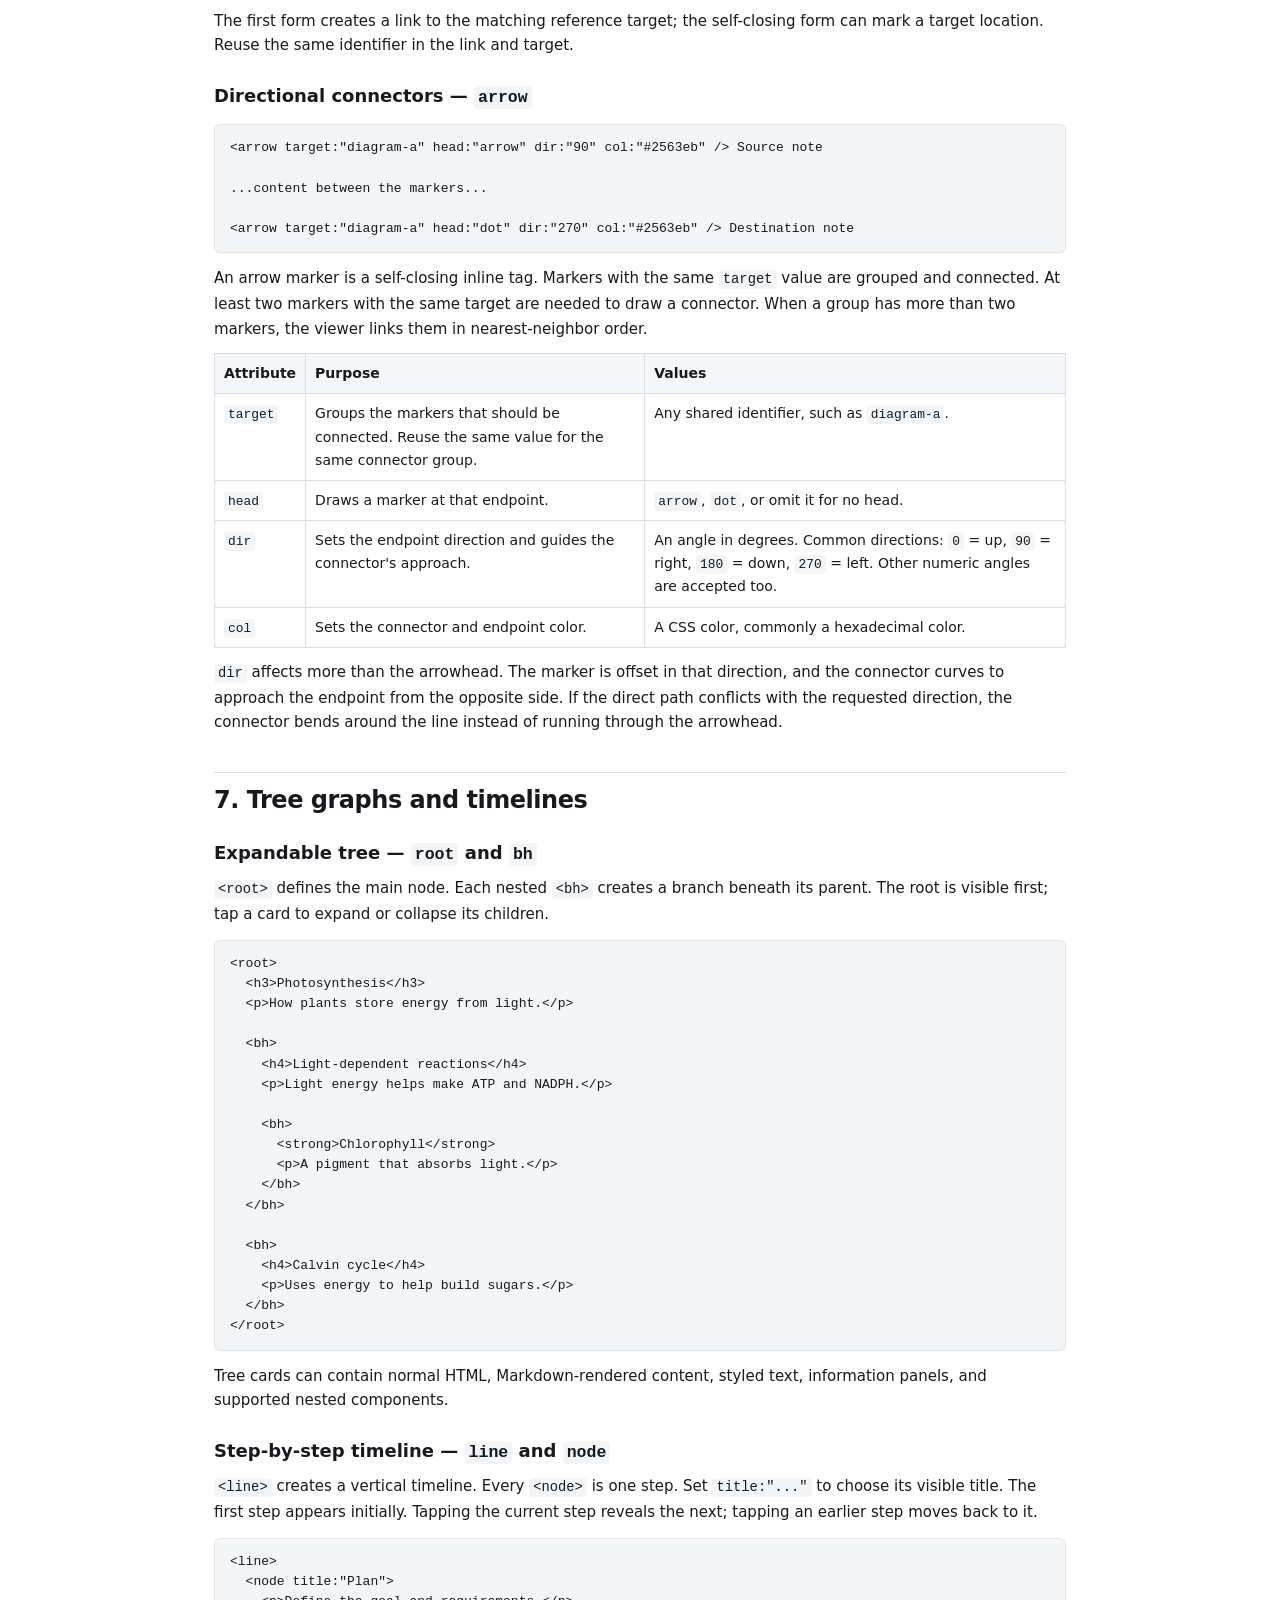
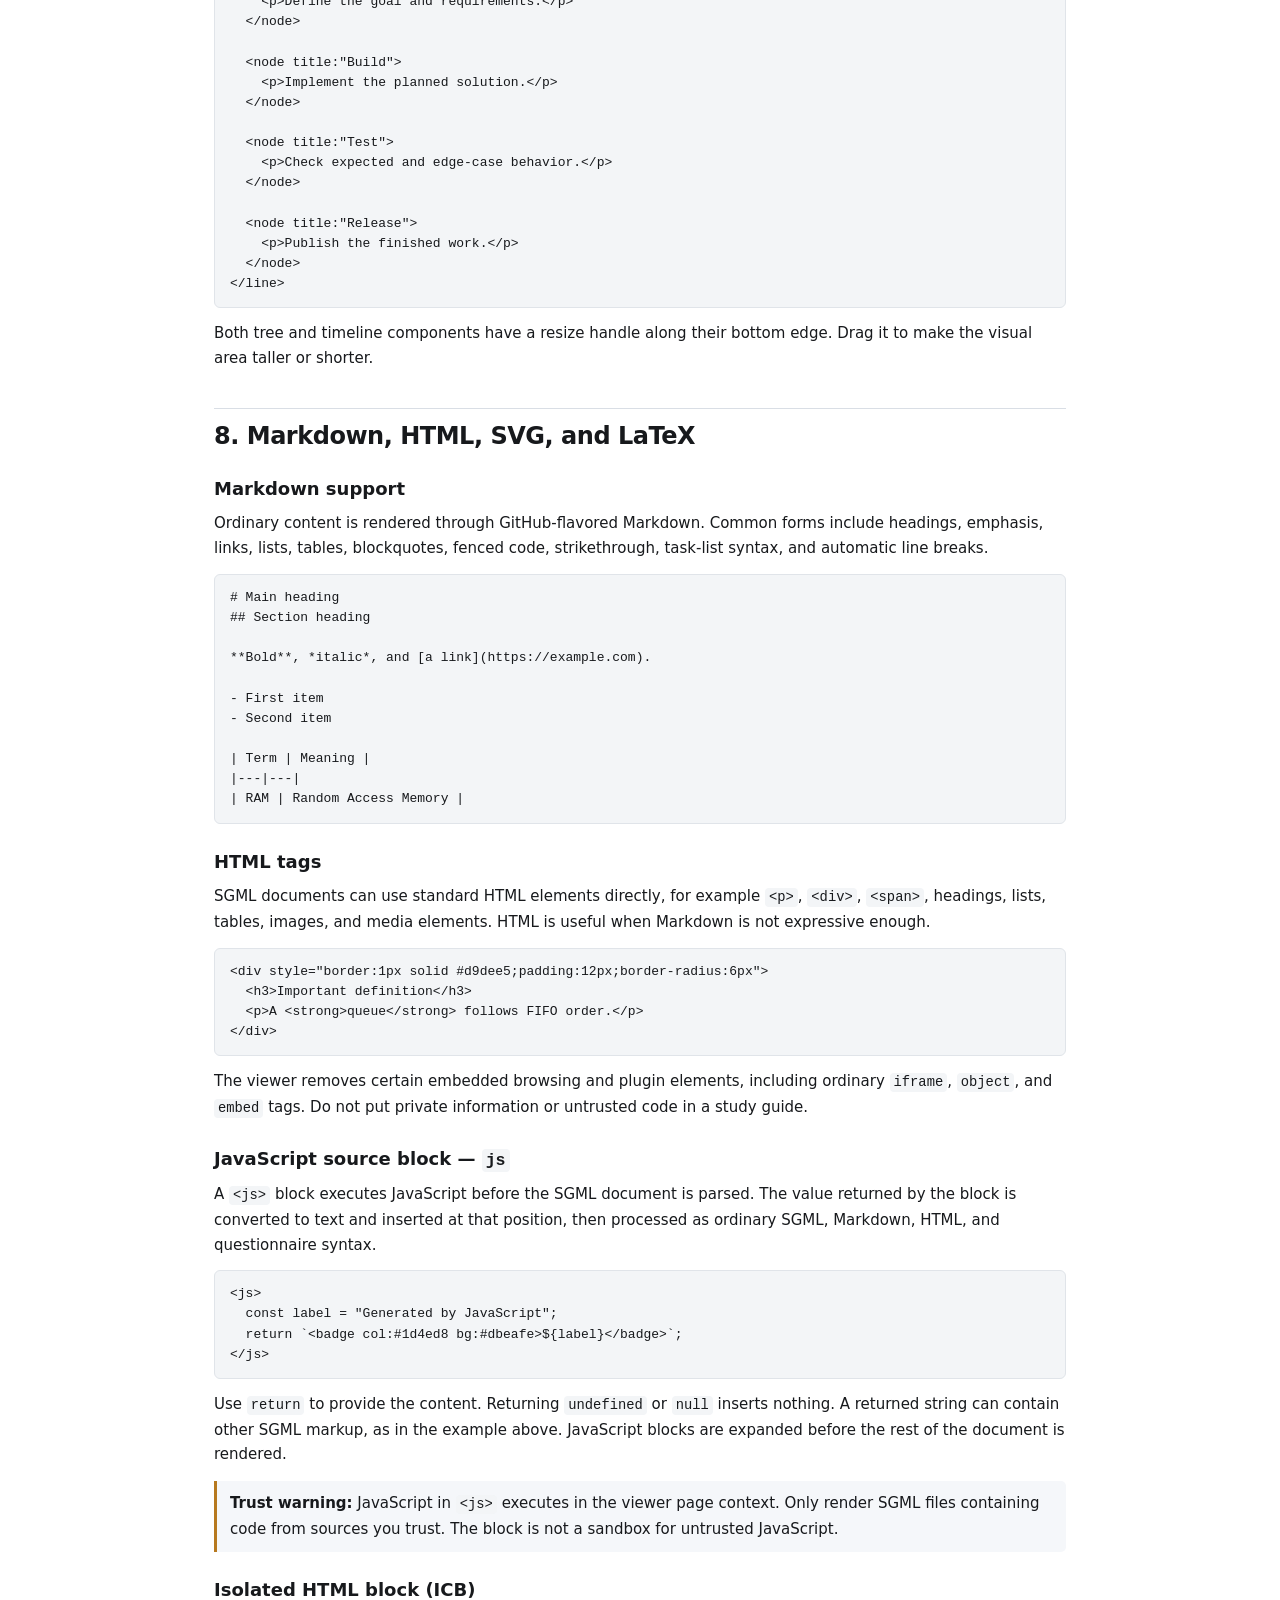
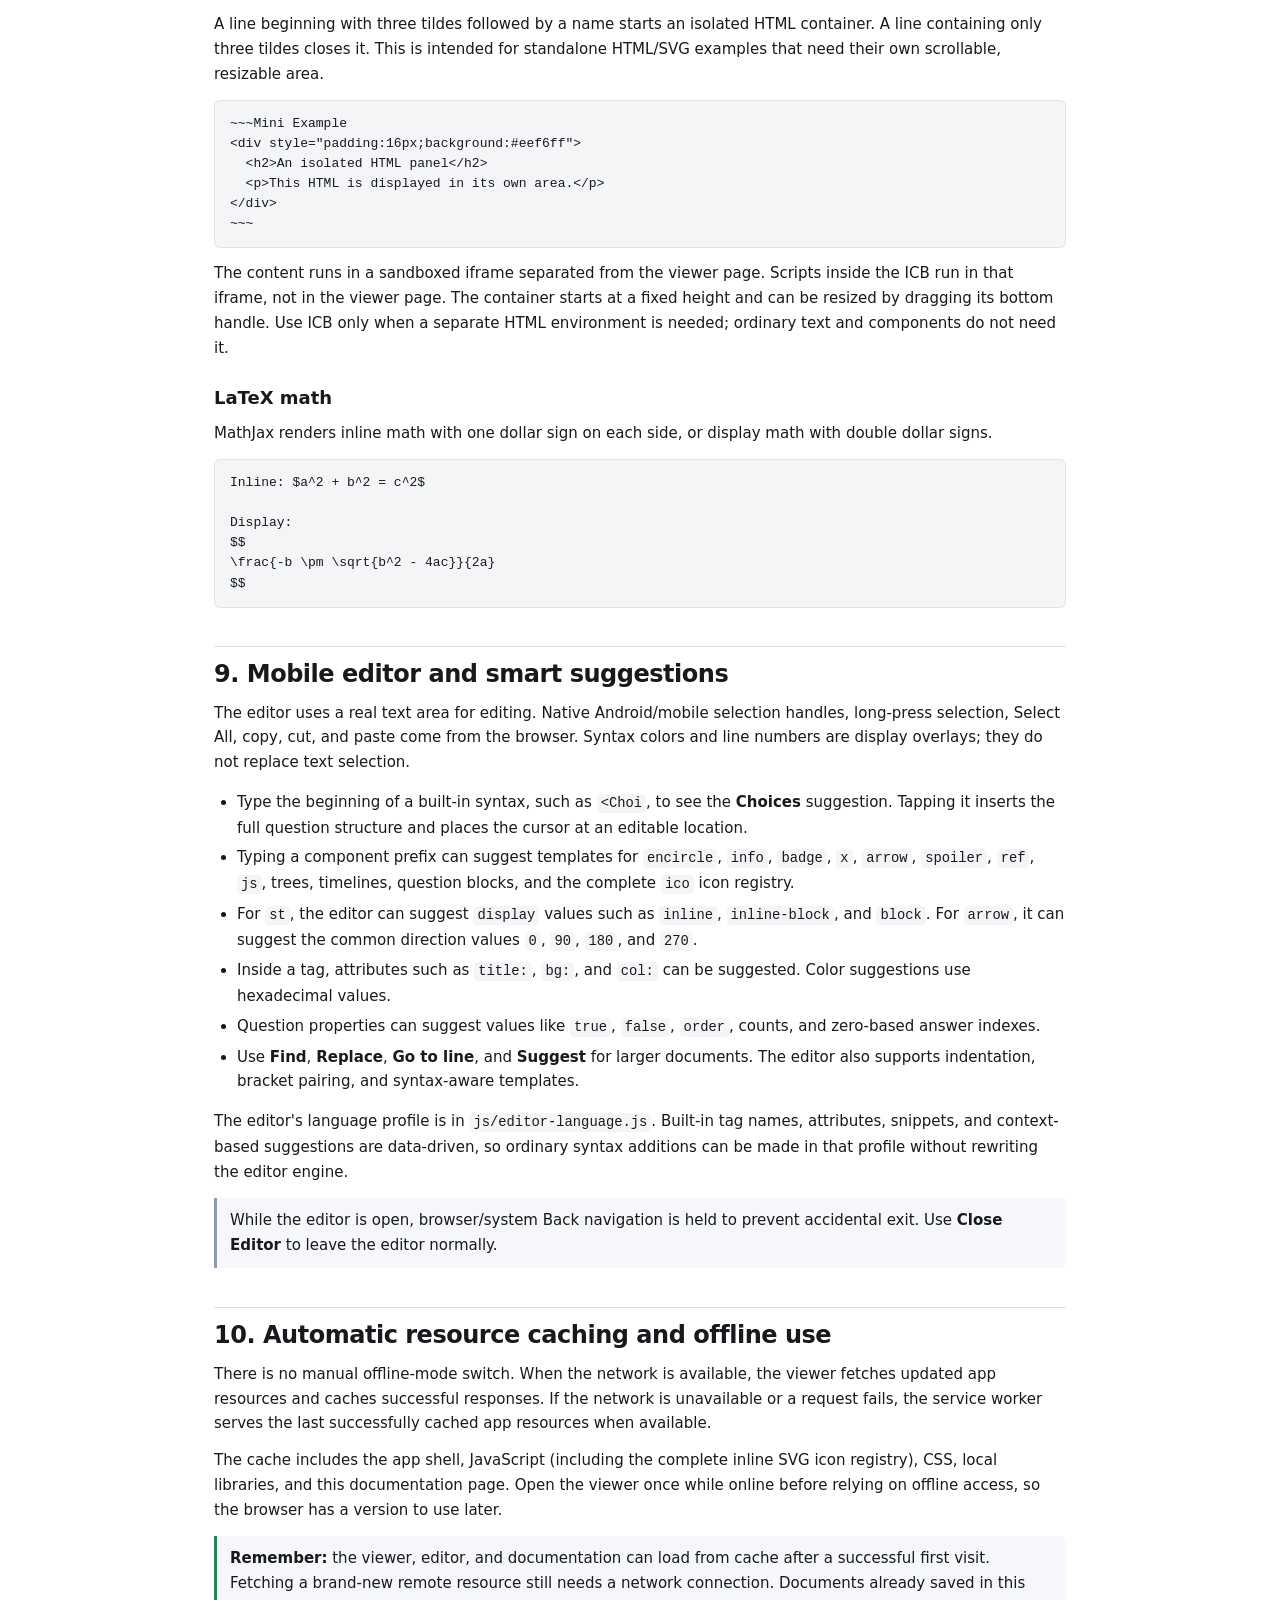
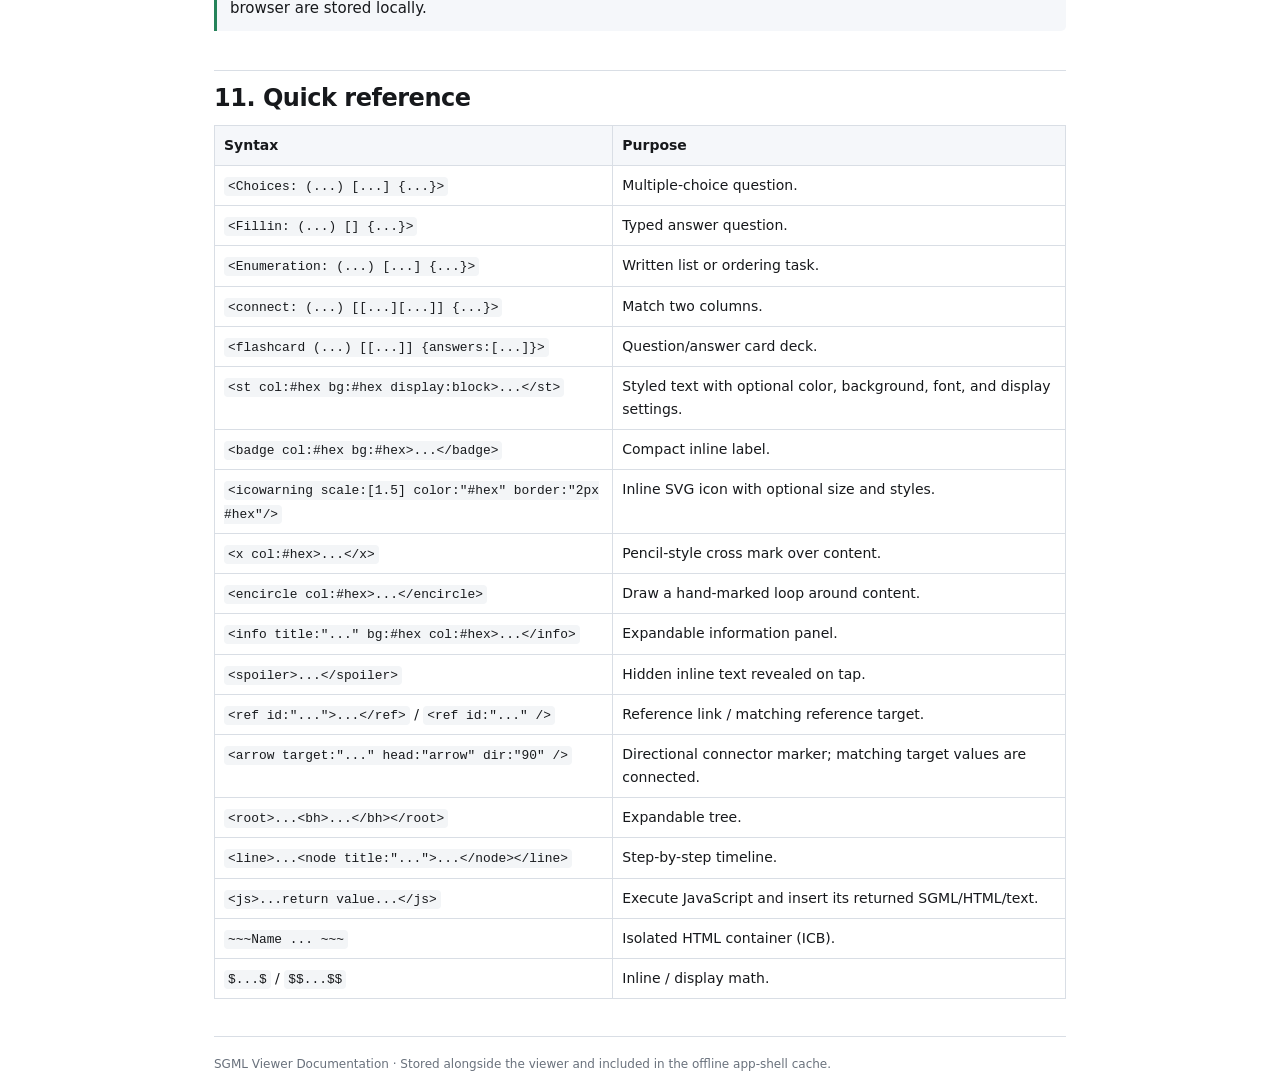
==== commit 70599226: "Add files via upload" ====
--- a/Documentation/index.html
+++ b/Documentation/index.html
@@ -222,6 +222,13 @@
   &lt;st col:#008000&gt;Green inner text&lt;/st&gt;
   Back to red outer text
 &lt;/st&gt;</pre>
+  <h3>Inline SVG icons — <code>ico</code></h3>
+  <pre>&lt;icowarning/&gt;  &lt;icosuccess/&gt;  &lt;icoinfo/&gt;  &lt;icoidea/&gt;  &lt;icobook/&gt;
+&lt;icowarning scale:[1.5] color:"#d97706" border:"2px #f59e0b"/&gt;
+&lt;icobook scale:[32,48] color:"#2563eb" strokeWidth:1.8/&gt;</pre>
+  <p>Inline icons render as bundled SVG, so they do not need external images, icon fonts, or an internet connection. The registry includes status, education, navigation, file, device, finance, media, and common interface symbols. Type <code>&lt;ico</code> in the editor to browse the icon suggestions.</p>
+  <p><code>scale:[1.5]</code> applies a uniform multiplier to the default 24-pixel icon size; a value such as <code>scale:[32px]</code> sets an explicit square size. Two values such as <code>scale:[32,48]</code> set width and height independently. Available style parameters are <code>color</code>, <code>fill</code>, <code>strokeWidth</code>, <code>border</code>, <code>opacity</code>, and <code>rotate</code>.</p>
+  <p><code>border</code> accepts a width and color in either order, for example <code>border:"2px #f59e0b"</code> or <code>border:"#f59e0b 2px"</code>. A single width or color is also accepted; use <code>border:none</code> to disable the border.</p>
   <h3>Hand-marked circle — <code>encircle</code></h3>
   <pre>&lt;encircle col:#c62828&gt;Remember this term&lt;/encircle&gt;</pre>
   <p><code>encircle</code> draws a hand-marked outline around exactly the content between its opening and closing tags. Inline phrases stay in the text flow. When the range contains block Markdown such as a heading, list, quote, separated paragraphs, or display math, SGML places one outline around the complete rendered block range. Text before the opening tag and after the closing tag stays outside. The <code>col</code> attribute chooses the stroke color; when omitted, the viewer uses red.</p>
@@ -242,7 +249,7 @@
   &lt;p&gt;Optional details appear in a panel when its information button is tapped.&lt;/p&gt;
 &lt;/info&gt;</pre>
   <p>The viewer inserts an information button. Tapping it opens a panel. <code>title</code> sets the panel heading, while <code>bg</code> and <code>col</code> customize its background and text color. Its content is rendered separately inside the panel, so it does not become ordinary text in the surrounding document.</p>
-  <p>The panel content supports Markdown and ordinary HTML, questionnaire blocks, and the embedded components handled by the panel renderer, including <code>root</code>, <code>line</code>, <code>encircle</code>, and <code>spoiler</code>. Inline components such as <code>st</code>, <code>badge</code>, <code>x</code>, <code>ref</code>, and <code>arrow</code> can also be used there. A nested <code>info</code> tag does not currently create a second information panel.</p>
+  <p>The panel content supports Markdown and ordinary HTML, questionnaire blocks, and the embedded components handled by the panel renderer, including <code>root</code>, <code>line</code>, <code>encircle</code>, and <code>spoiler</code>. Inline components such as <code>st</code>, <code>badge</code>, <code>x</code>, <code>ref</code>, <code>arrow</code>, and <code>ico</code> icons can also be used there. A nested <code>info</code> tag does not currently create a second information panel.</p>
   <h3>Spoiler — <code>spoiler</code></h3>
   <pre>&lt;spoiler&gt;The answer is 42.&lt;/spoiler&gt;</pre>
   <p>The content is hidden behind an overlay until the reader reveals it. The component behaves inline, so text before and after it remains in the same sentence. The content can include supported inline formatting.</p>
@@ -367,7 +374,7 @@
   <p>The editor uses a real text area for editing. Native Android/mobile selection handles, long-press selection, Select All, copy, cut, and paste come from the browser. Syntax colors and line numbers are display overlays; they do not replace text selection.</p>
   <ul>
     <li>Type the beginning of a built-in syntax, such as <code>&lt;Choi</code>, to see the <strong>Choices</strong> suggestion. Tapping it inserts the full question structure and places the cursor at an editable location.</li>
-    <li>Typing a component prefix can suggest templates for <code>encircle</code>, <code>info</code>, <code>badge</code>, <code>x</code>, <code>arrow</code>, <code>spoiler</code>, <code>ref</code>, <code>js</code>, trees, timelines, and question blocks.</li>
+    <li>Typing a component prefix can suggest templates for <code>encircle</code>, <code>info</code>, <code>badge</code>, <code>x</code>, <code>arrow</code>, <code>spoiler</code>, <code>ref</code>, <code>js</code>, trees, timelines, question blocks, and the complete <code>ico</code> icon registry.</li>
     <li>For <code>st</code>, the editor can suggest <code>display</code> values such as <code>inline</code>, <code>inline-block</code>, and <code>block</code>. For <code>arrow</code>, it can suggest the common direction values <code>0</code>, <code>90</code>, <code>180</code>, and <code>270</code>.</li>
     <li>Inside a tag, attributes such as <code>title:</code>, <code>bg:</code>, and <code>col:</code> can be suggested. Color suggestions use hexadecimal values.</li>
     <li>Question properties can suggest values like <code>true</code>, <code>false</code>, <code>order</code>, counts, and zero-based answer indexes.</li>
@@ -380,7 +387,7 @@
 <section id="offline">
   <h2>10. Automatic resource caching and offline use</h2>
   <p>There is no manual offline-mode switch. When the network is available, the viewer fetches updated app resources and caches successful responses. If the network is unavailable or a request fails, the service worker serves the last successfully cached app resources when available.</p>
-  <p>The cache includes the app shell, JavaScript, CSS, local libraries, and this documentation page. Open the viewer once while online before relying on offline access, so the browser has a version to use later.</p>
+  <p>The cache includes the app shell, JavaScript (including the complete inline SVG icon registry), CSS, local libraries, and this documentation page. Open the viewer once while online before relying on offline access, so the browser has a version to use later.</p>
   <div class="note good"><strong>Remember:</strong> the viewer, editor, and documentation can load from cache after a successful first visit. Fetching a brand-new remote resource still needs a network connection. Documents already saved in this browser are stored locally.</div>
 </section>
 
@@ -394,6 +401,7 @@
     <tr><td><code>&lt;flashcard (...) [[...]] {answers:[...]}&gt;</code></td><td>Question/answer card deck.</td></tr>
     <tr><td><code>&lt;st col:#hex bg:#hex display:block&gt;...&lt;/st&gt;</code></td><td>Styled text with optional color, background, font, and display settings.</td></tr>
     <tr><td><code>&lt;badge col:#hex bg:#hex&gt;...&lt;/badge&gt;</code></td><td>Compact inline label.</td></tr>
+    <tr><td><code>&lt;icowarning scale:[1.5] color:"#hex" border:"2px #hex"/&gt;</code></td><td>Inline SVG icon with optional size and styles.</td></tr>
     <tr><td><code>&lt;x col:#hex&gt;...&lt;/x&gt;</code></td><td>Pencil-style cross mark over content.</td></tr>
     <tr><td><code>&lt;encircle col:#hex&gt;...&lt;/encircle&gt;</code></td><td>Draw a hand-marked loop around content.</td></tr>
     <tr><td><code>&lt;info title:"..." bg:#hex col:#hex&gt;...&lt;/info&gt;</code></td><td>Expandable information panel.</td></tr>
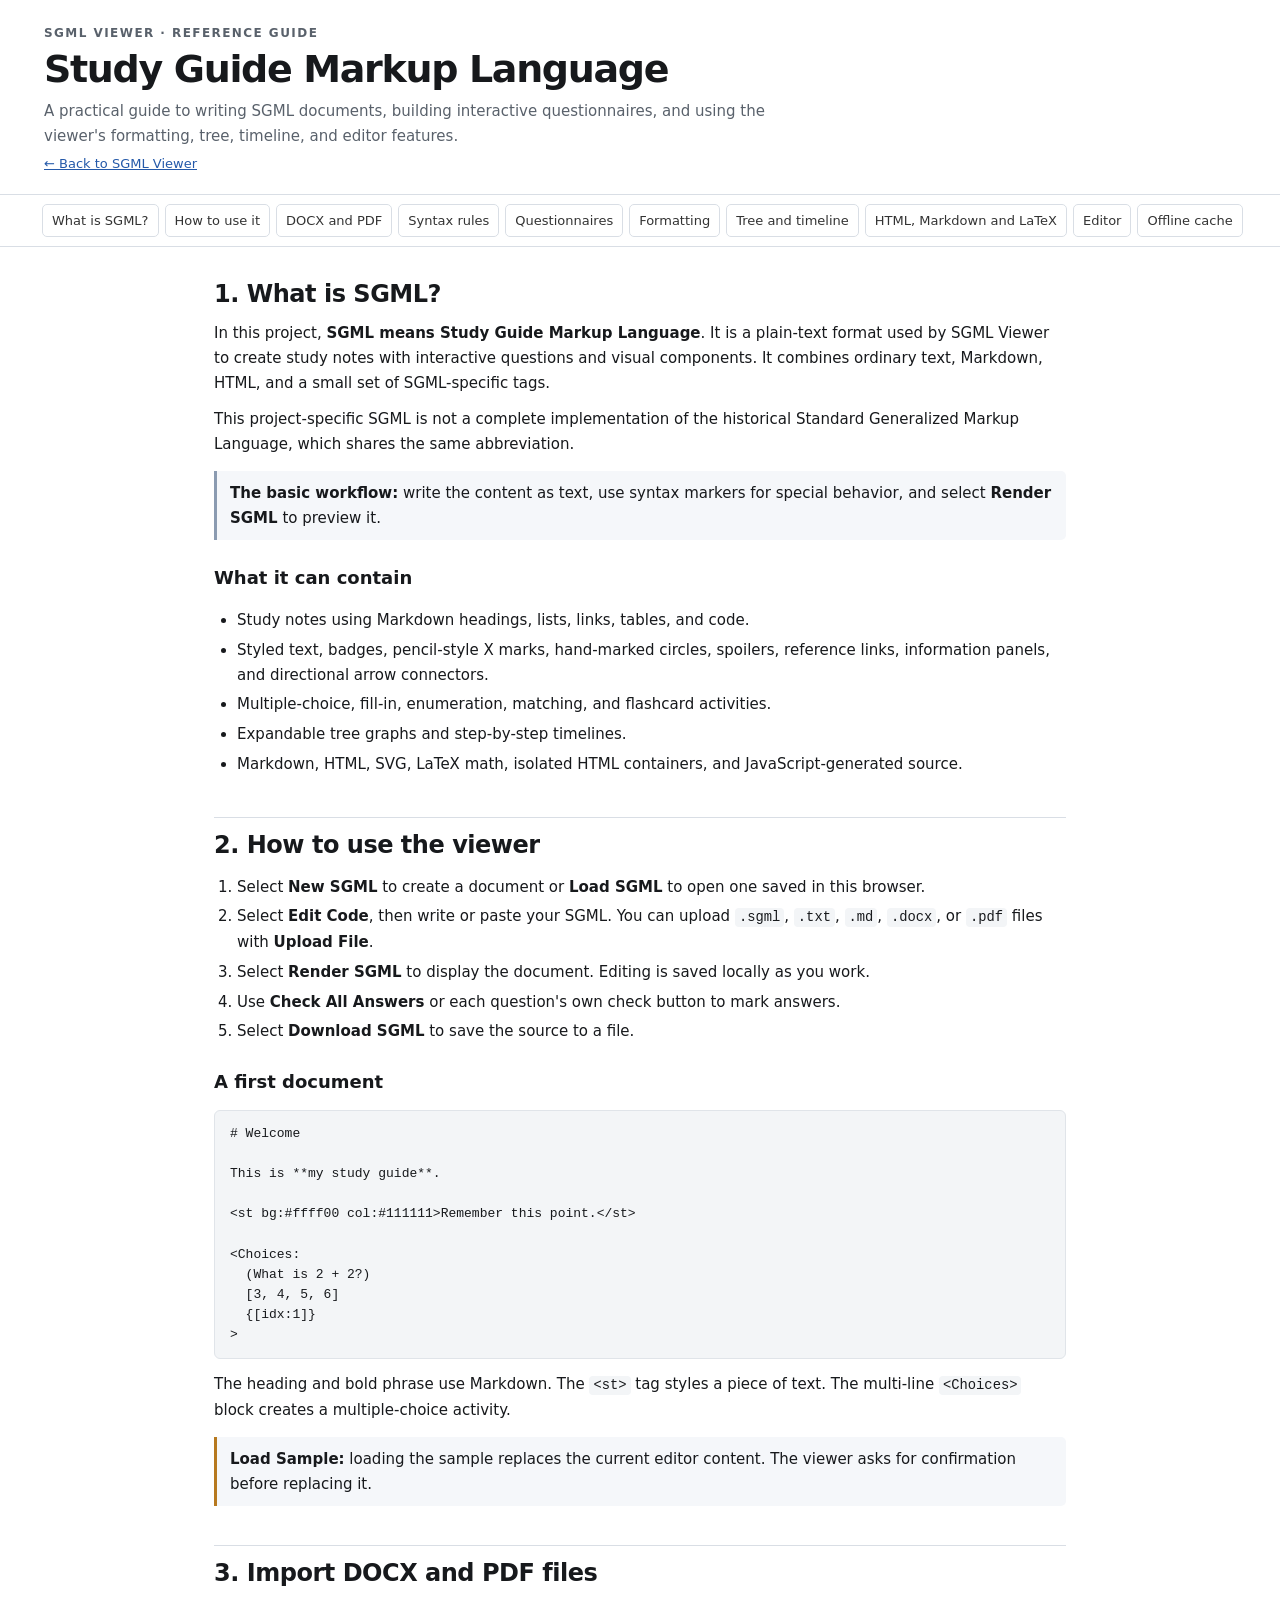
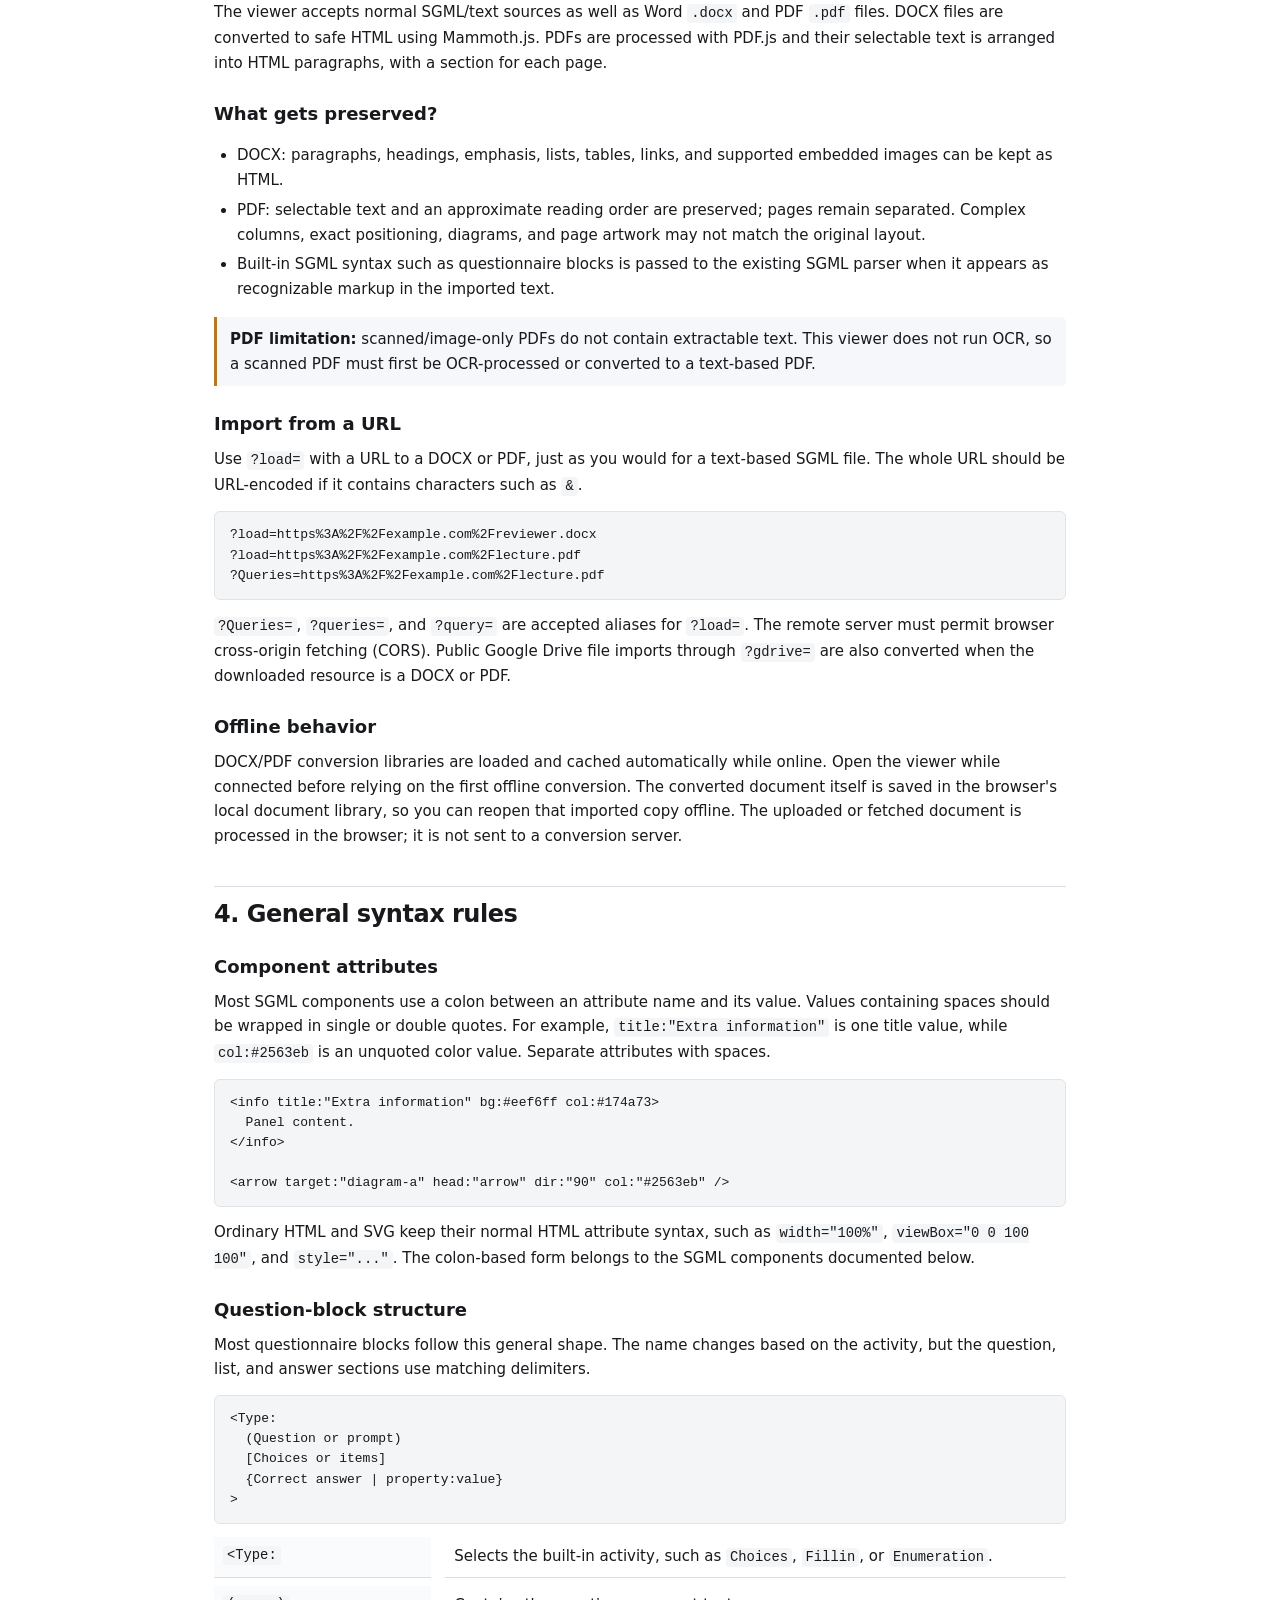
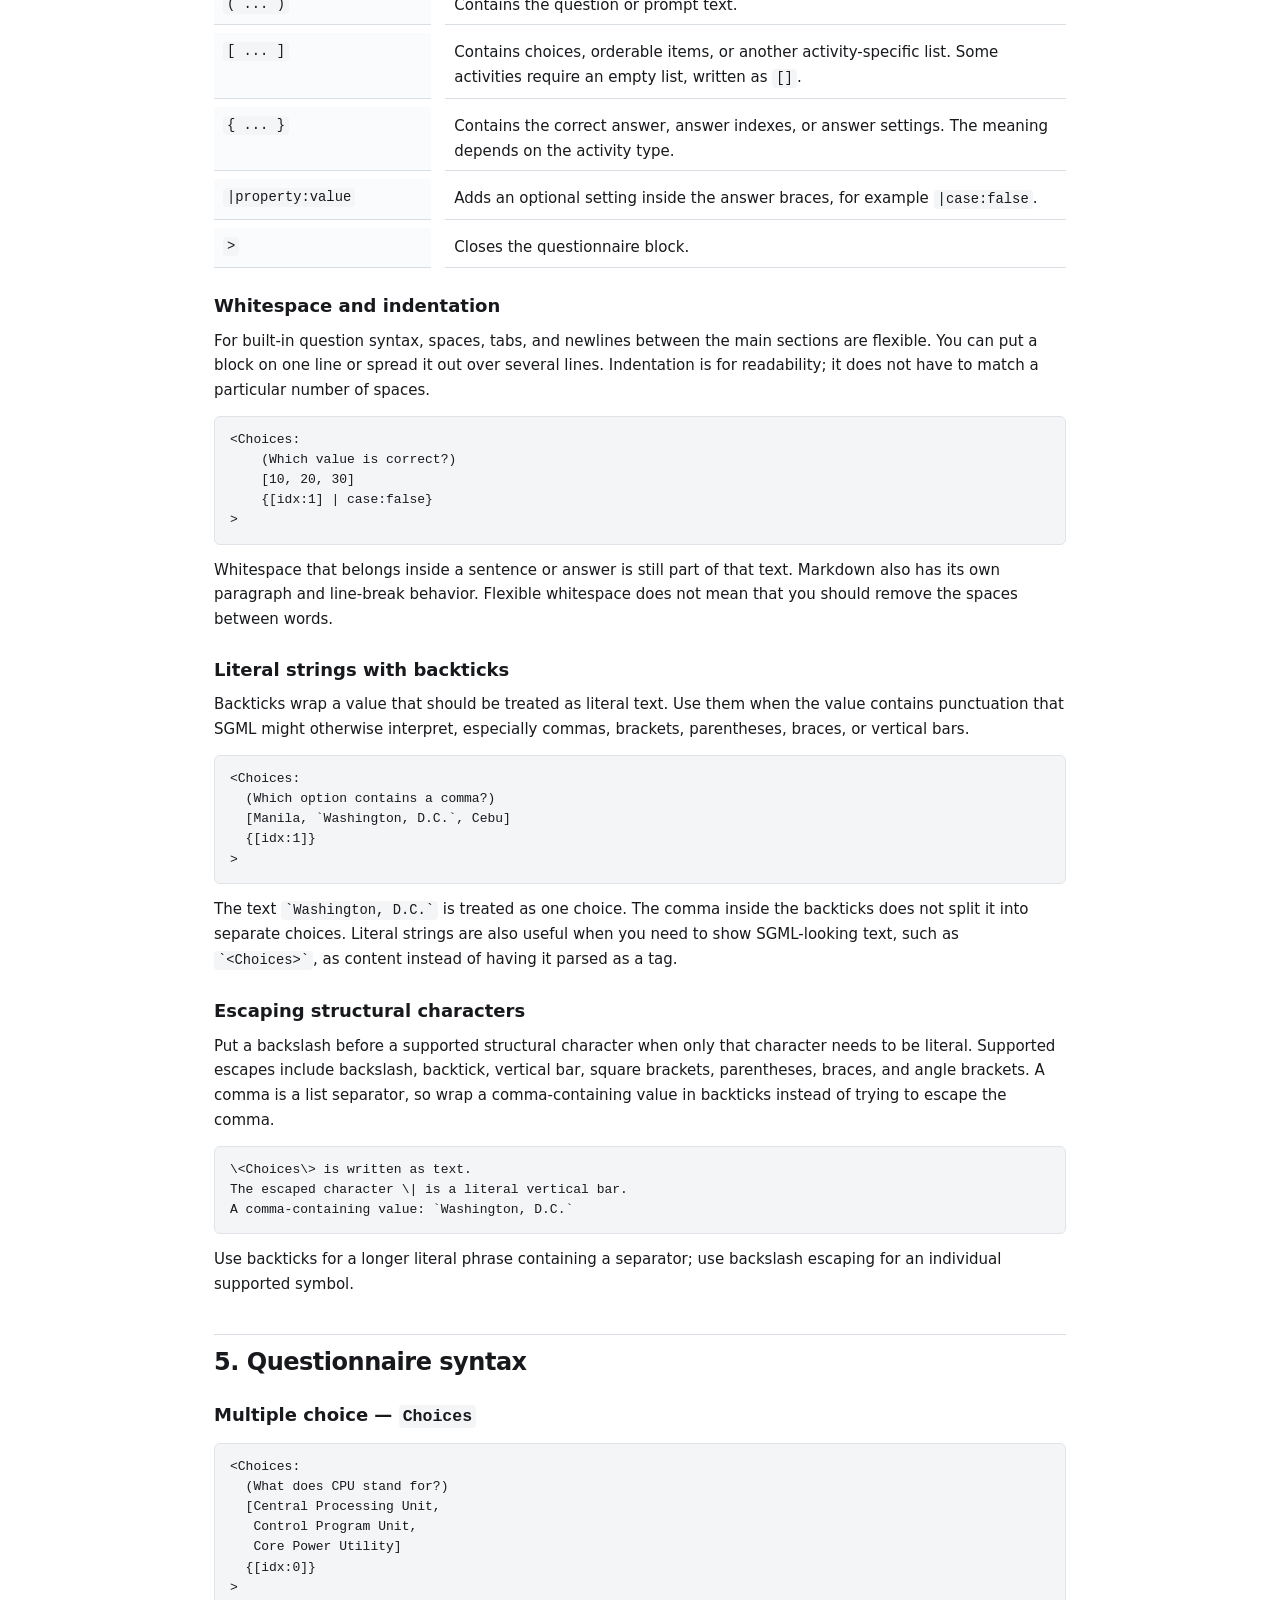
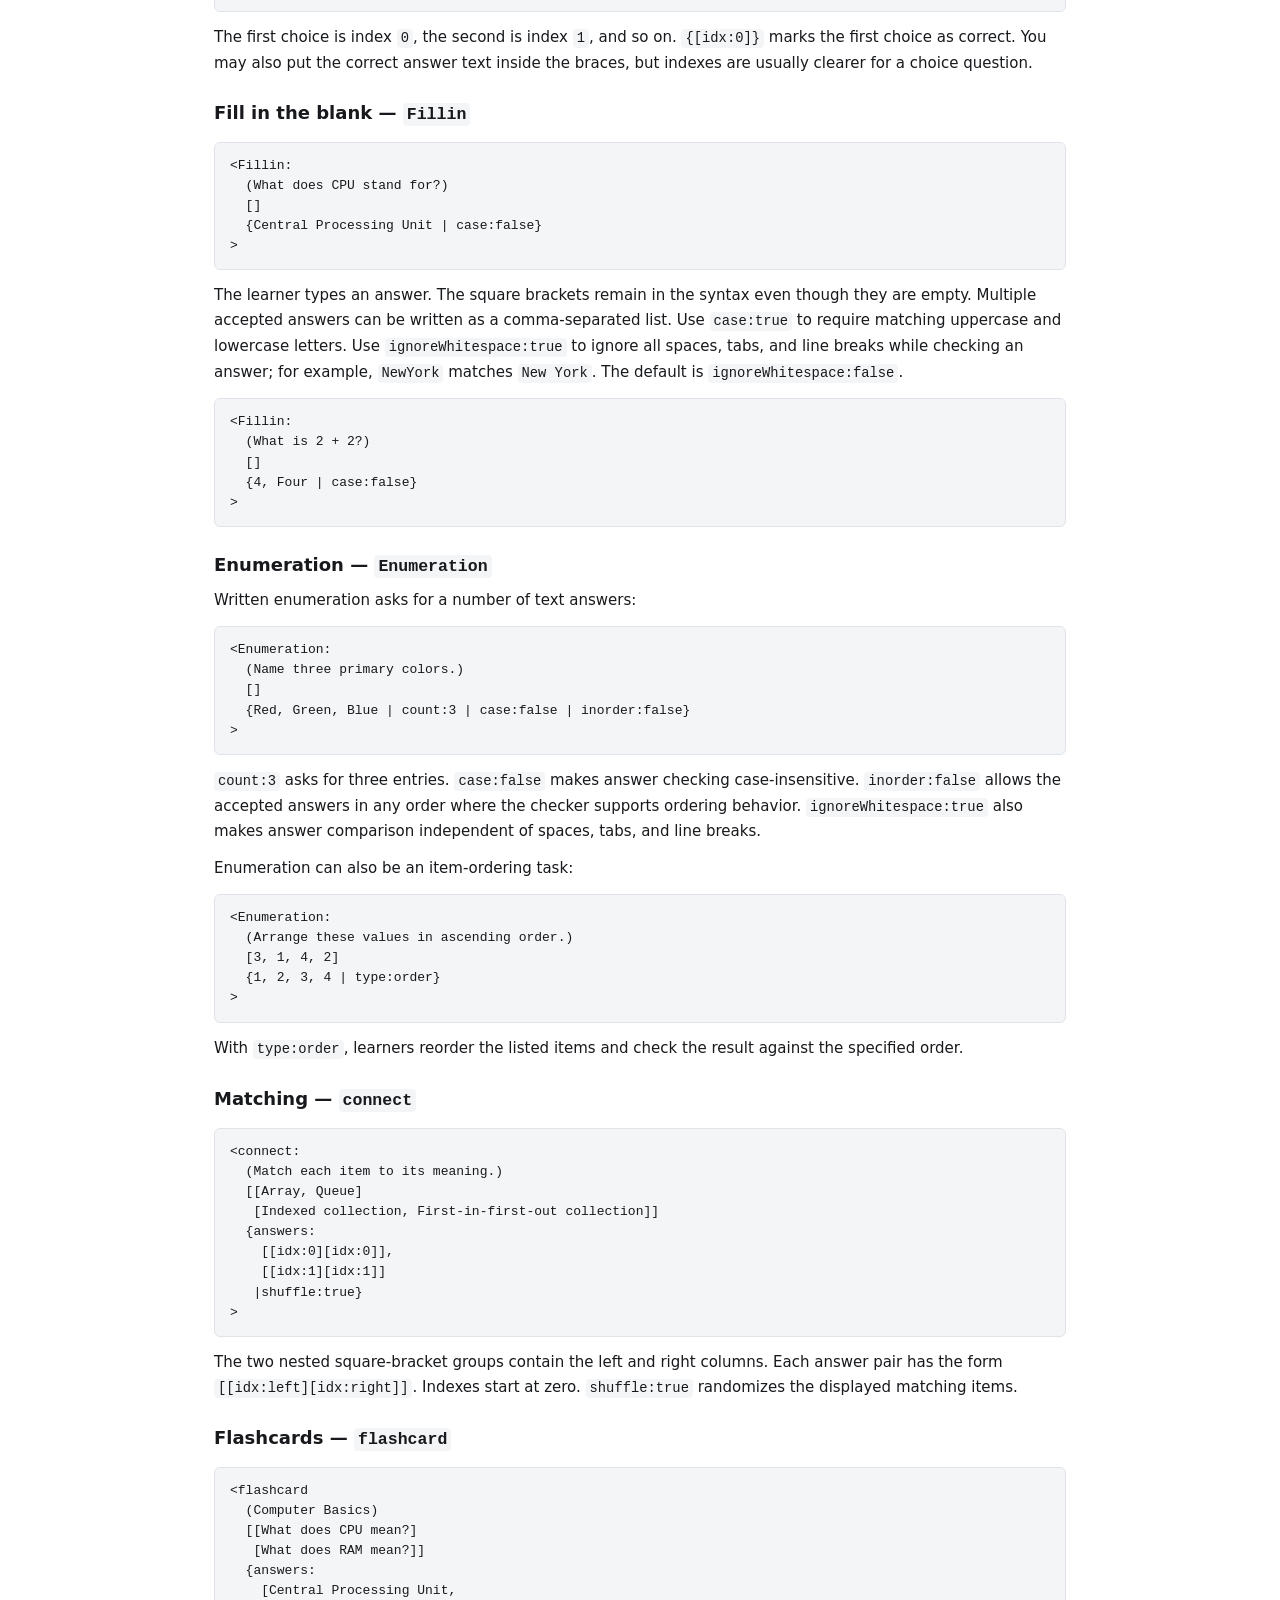
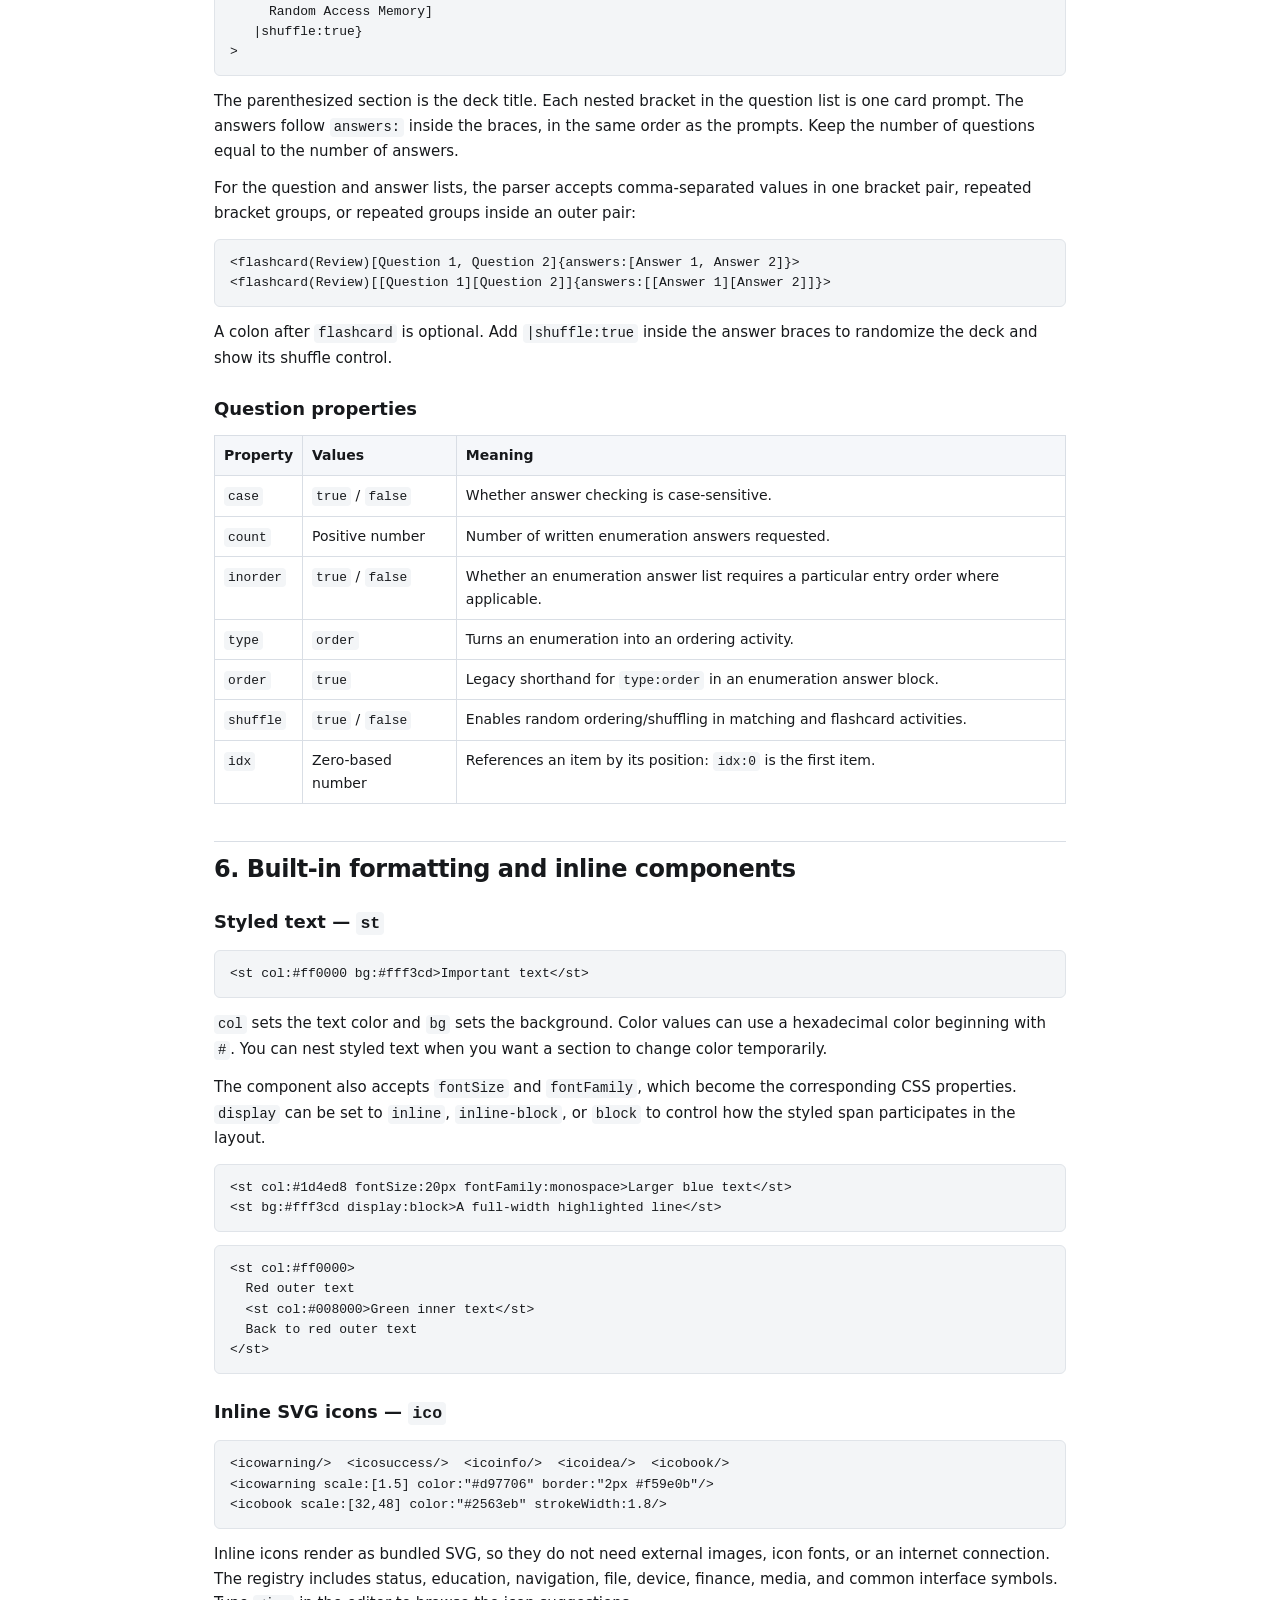
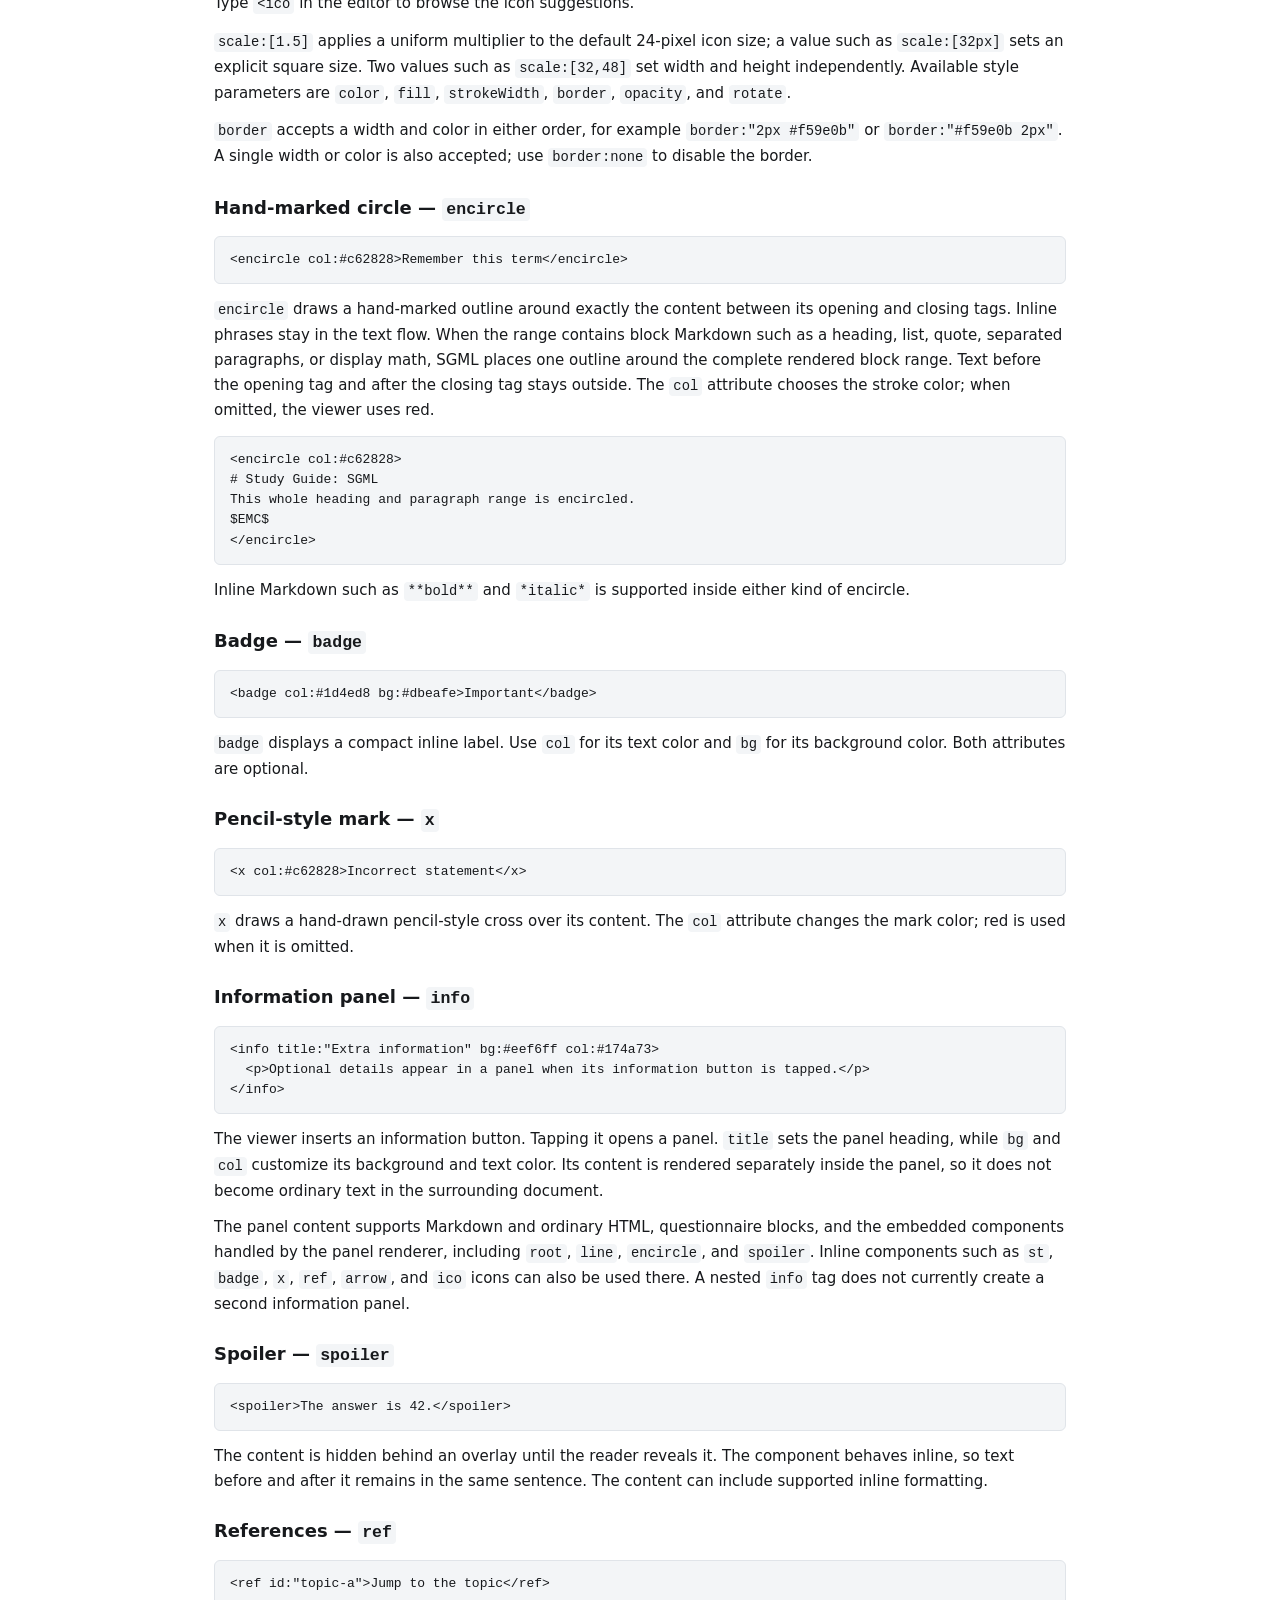
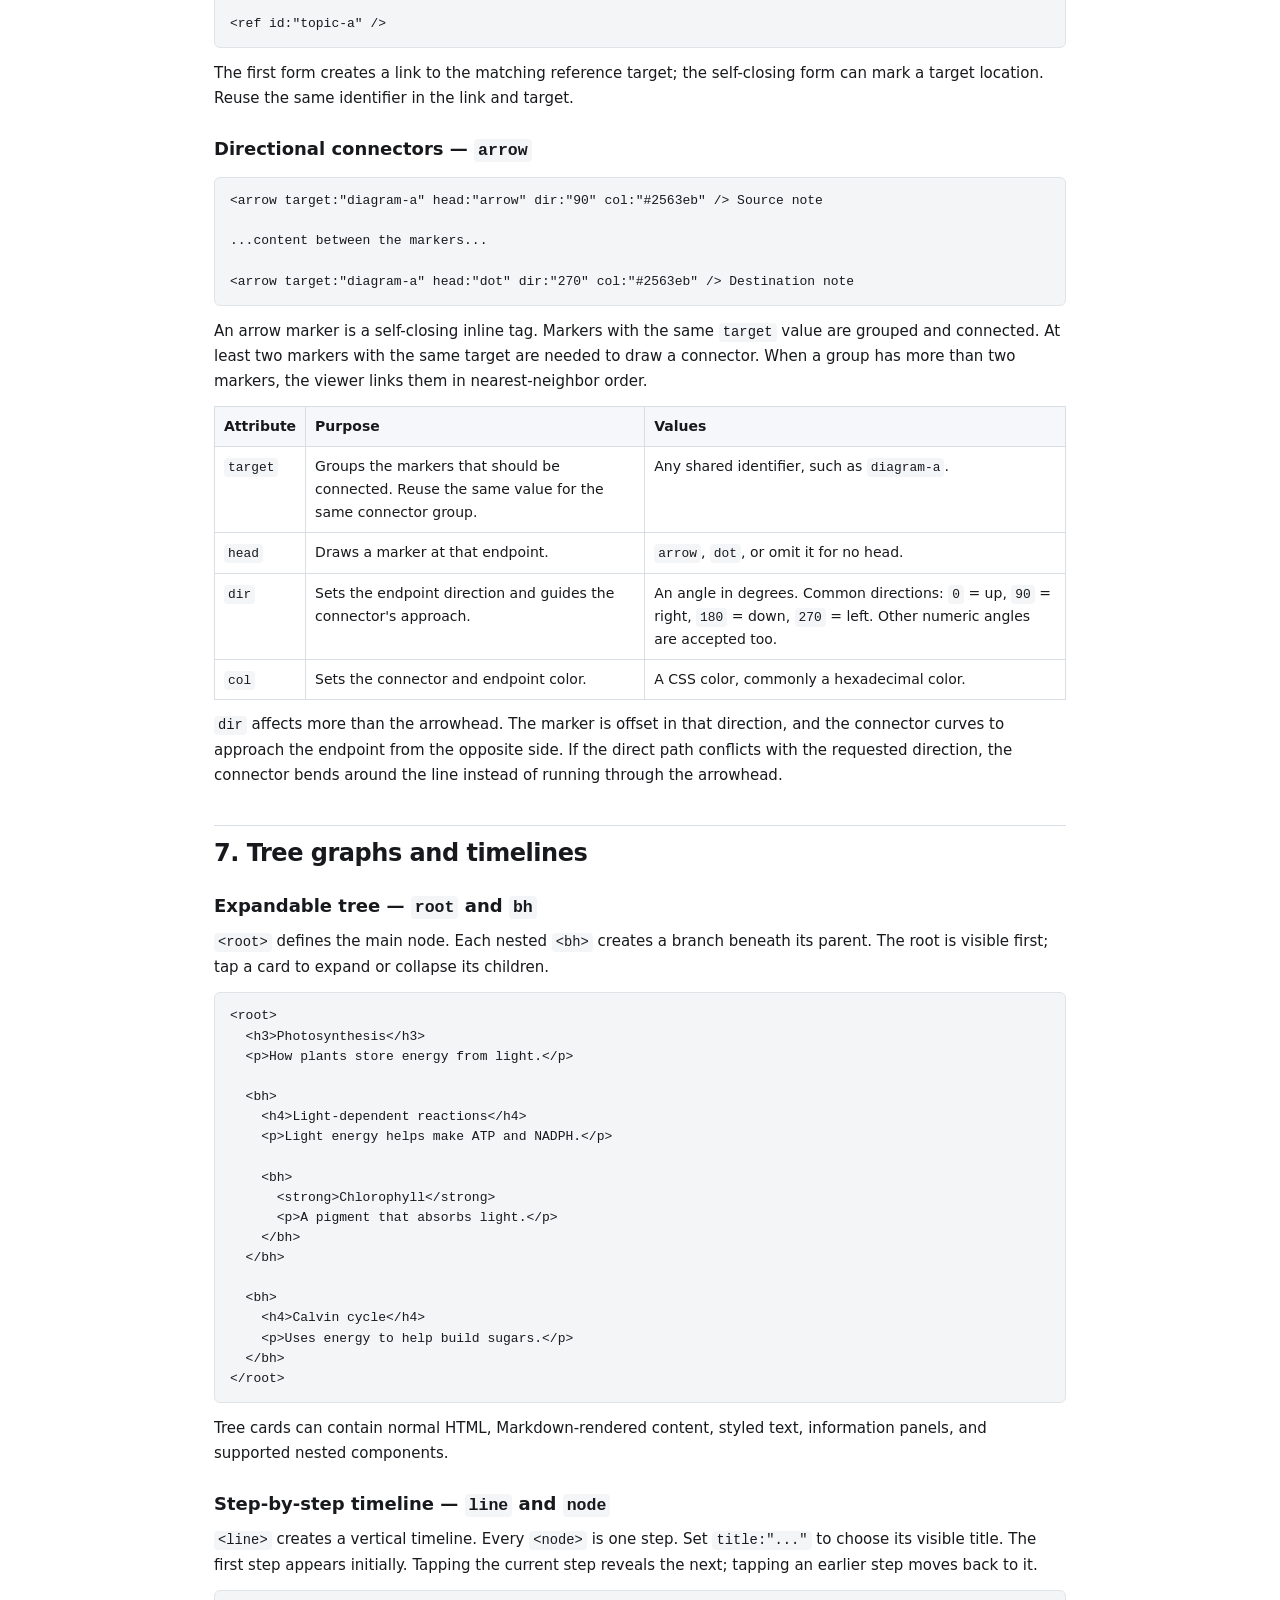
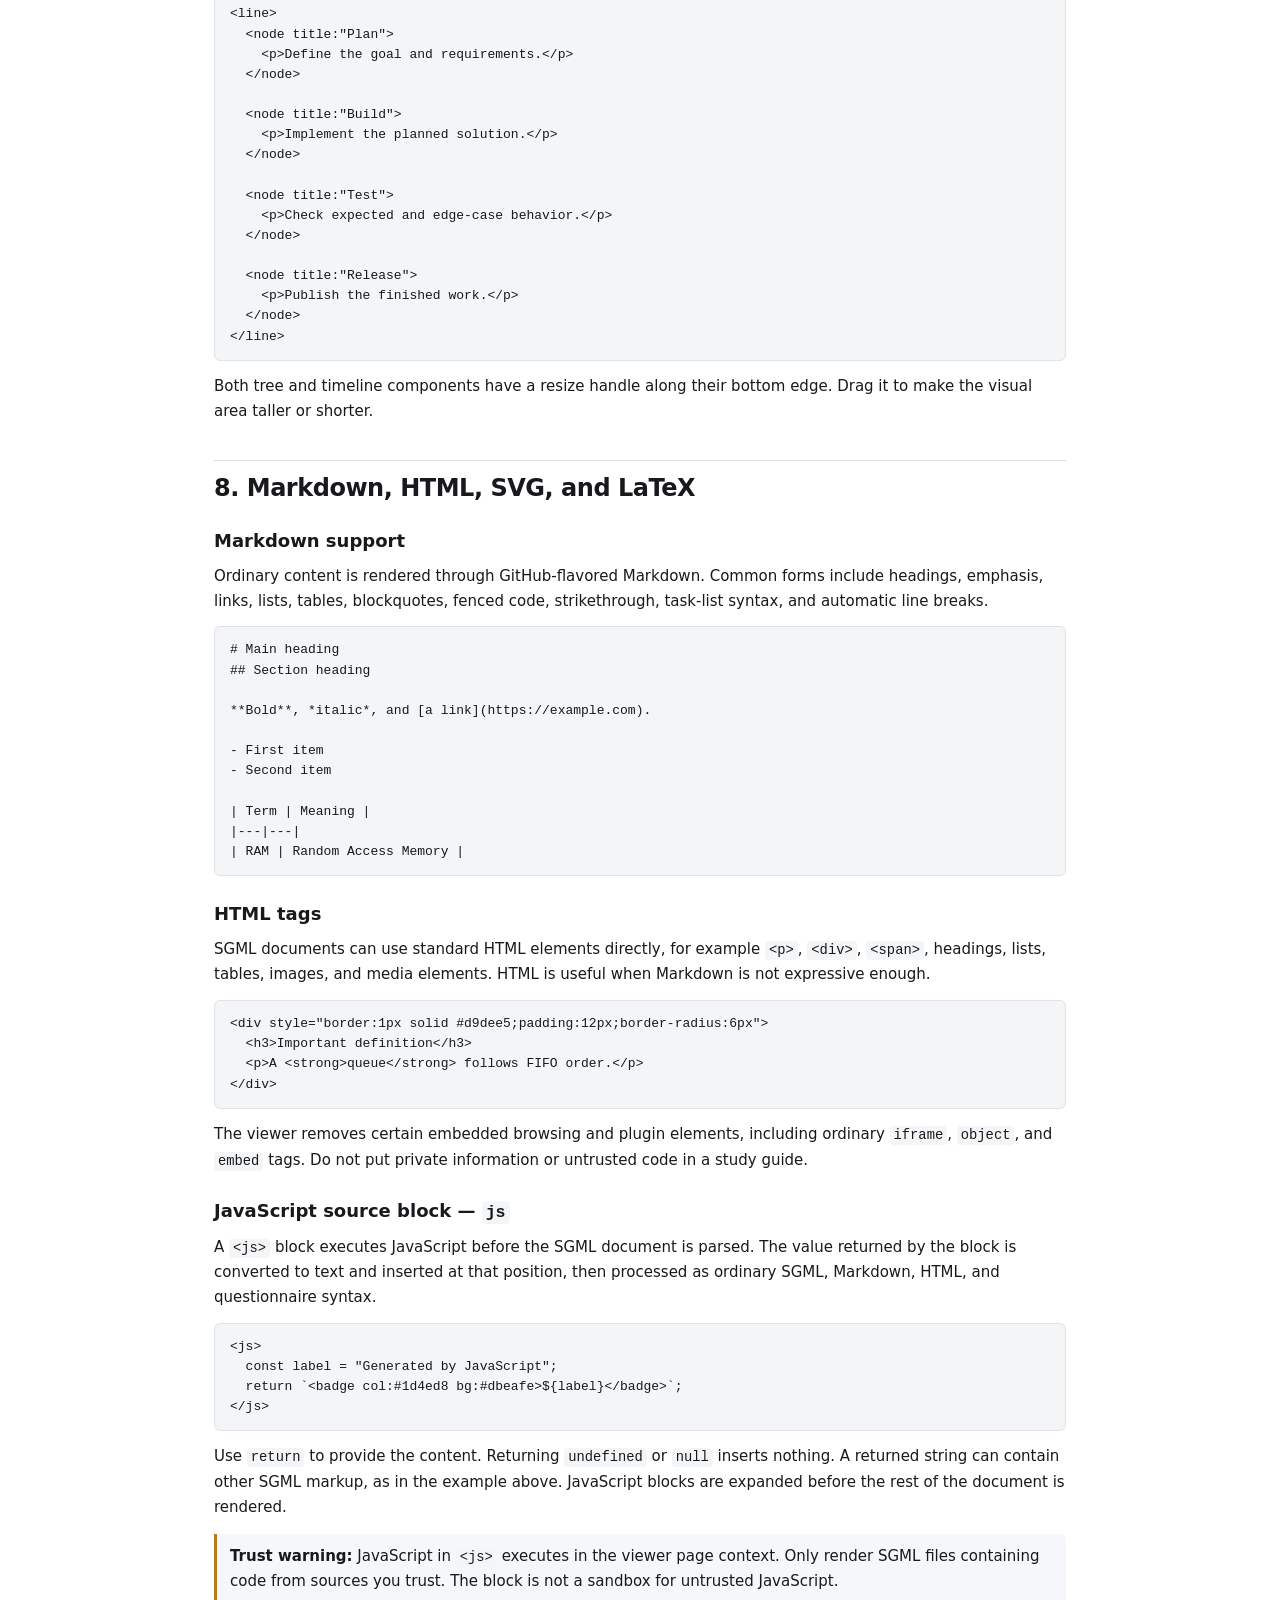
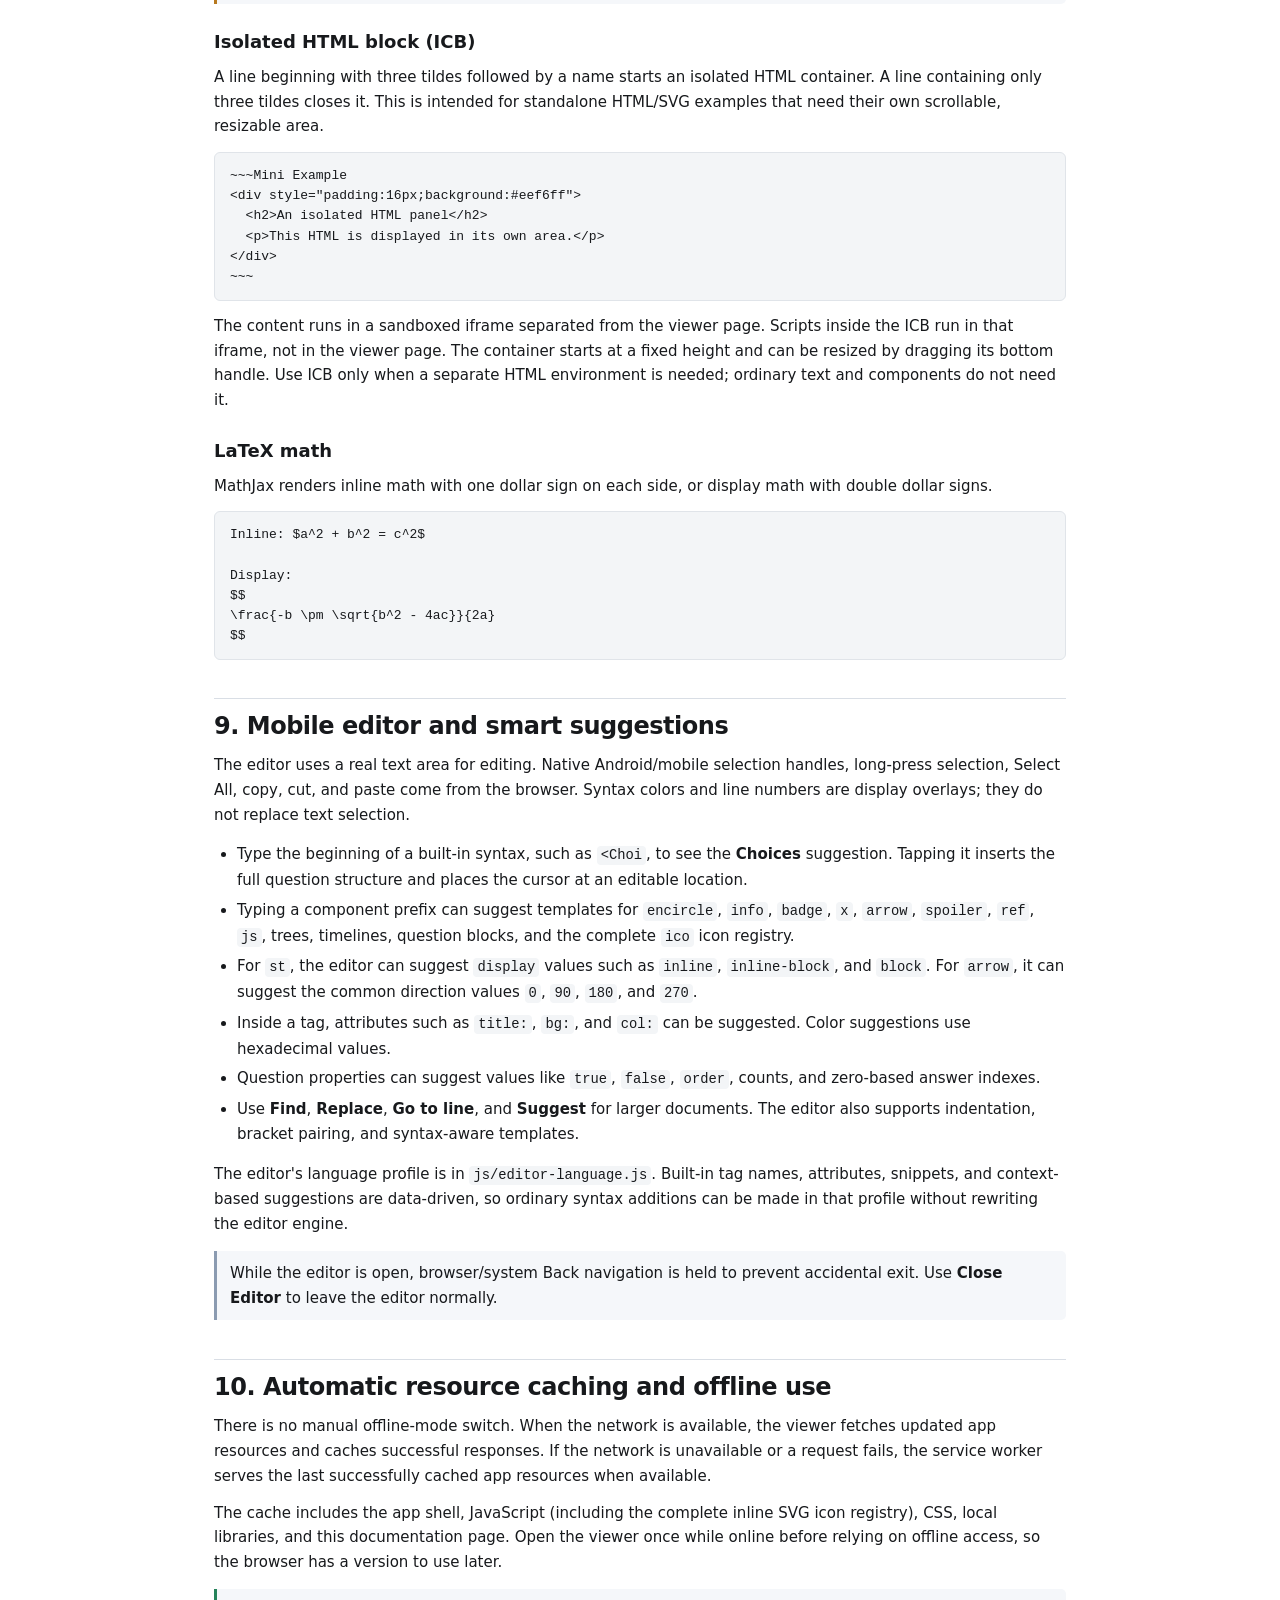
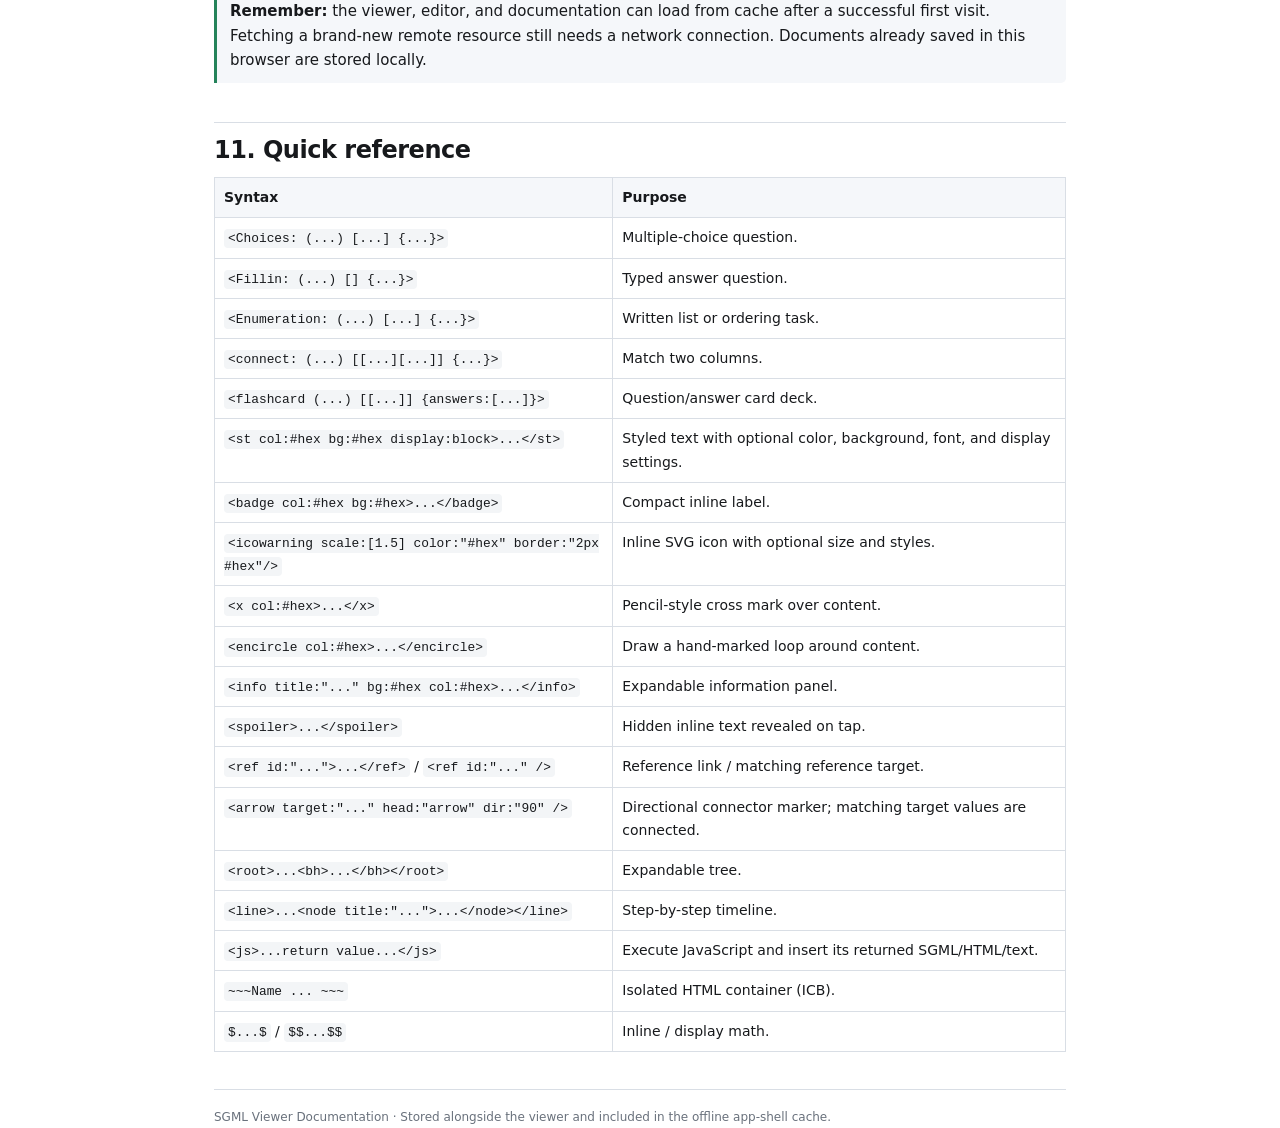
==== commit 8b7deb98: "Add files via upload" ====
--- a/Documentation/index.html
+++ b/Documentation/index.html
@@ -150,7 +150,7 @@
   []
   {Central Processing Unit | case:false}
 &gt;</pre>
-  <p>The learner types an answer. The square brackets remain in the syntax even though they are empty. Multiple accepted answers can be written as a comma-separated list. Use <code>case:true</code> to require matching uppercase and lowercase letters.</p>
+  <p>The learner types an answer. The square brackets remain in the syntax even though they are empty. Multiple accepted answers can be written as a comma-separated list. Use <code>case:true</code> to require matching uppercase and lowercase letters. Use <code>ignoreWhitespace:true</code> to ignore all spaces, tabs, and line breaks while checking an answer; for example, <code>NewYork</code> matches <code>New York</code>. The default is <code>ignoreWhitespace:false</code>.</p>
   <pre>&lt;Fillin:
   (What is 2 + 2?)
   []
@@ -163,7 +163,7 @@
   []
   {Red, Green, Blue | count:3 | case:false | inorder:false}
 &gt;</pre>
-  <p><code>count:3</code> asks for three entries. <code>case:false</code> makes answer checking case-insensitive. <code>inorder:false</code> allows the accepted answers in any order where the checker supports ordering behavior.</p>
+  <p><code>count:3</code> asks for three entries. <code>case:false</code> makes answer checking case-insensitive. <code>inorder:false</code> allows the accepted answers in any order where the checker supports ordering behavior. <code>ignoreWhitespace:true</code> also makes answer comparison independent of spaces, tabs, and line breaks.</p>
   <p>Enumeration can also be an item-ordering task:</p>
   <pre>&lt;Enumeration:
   (Arrange these values in ascending order.)
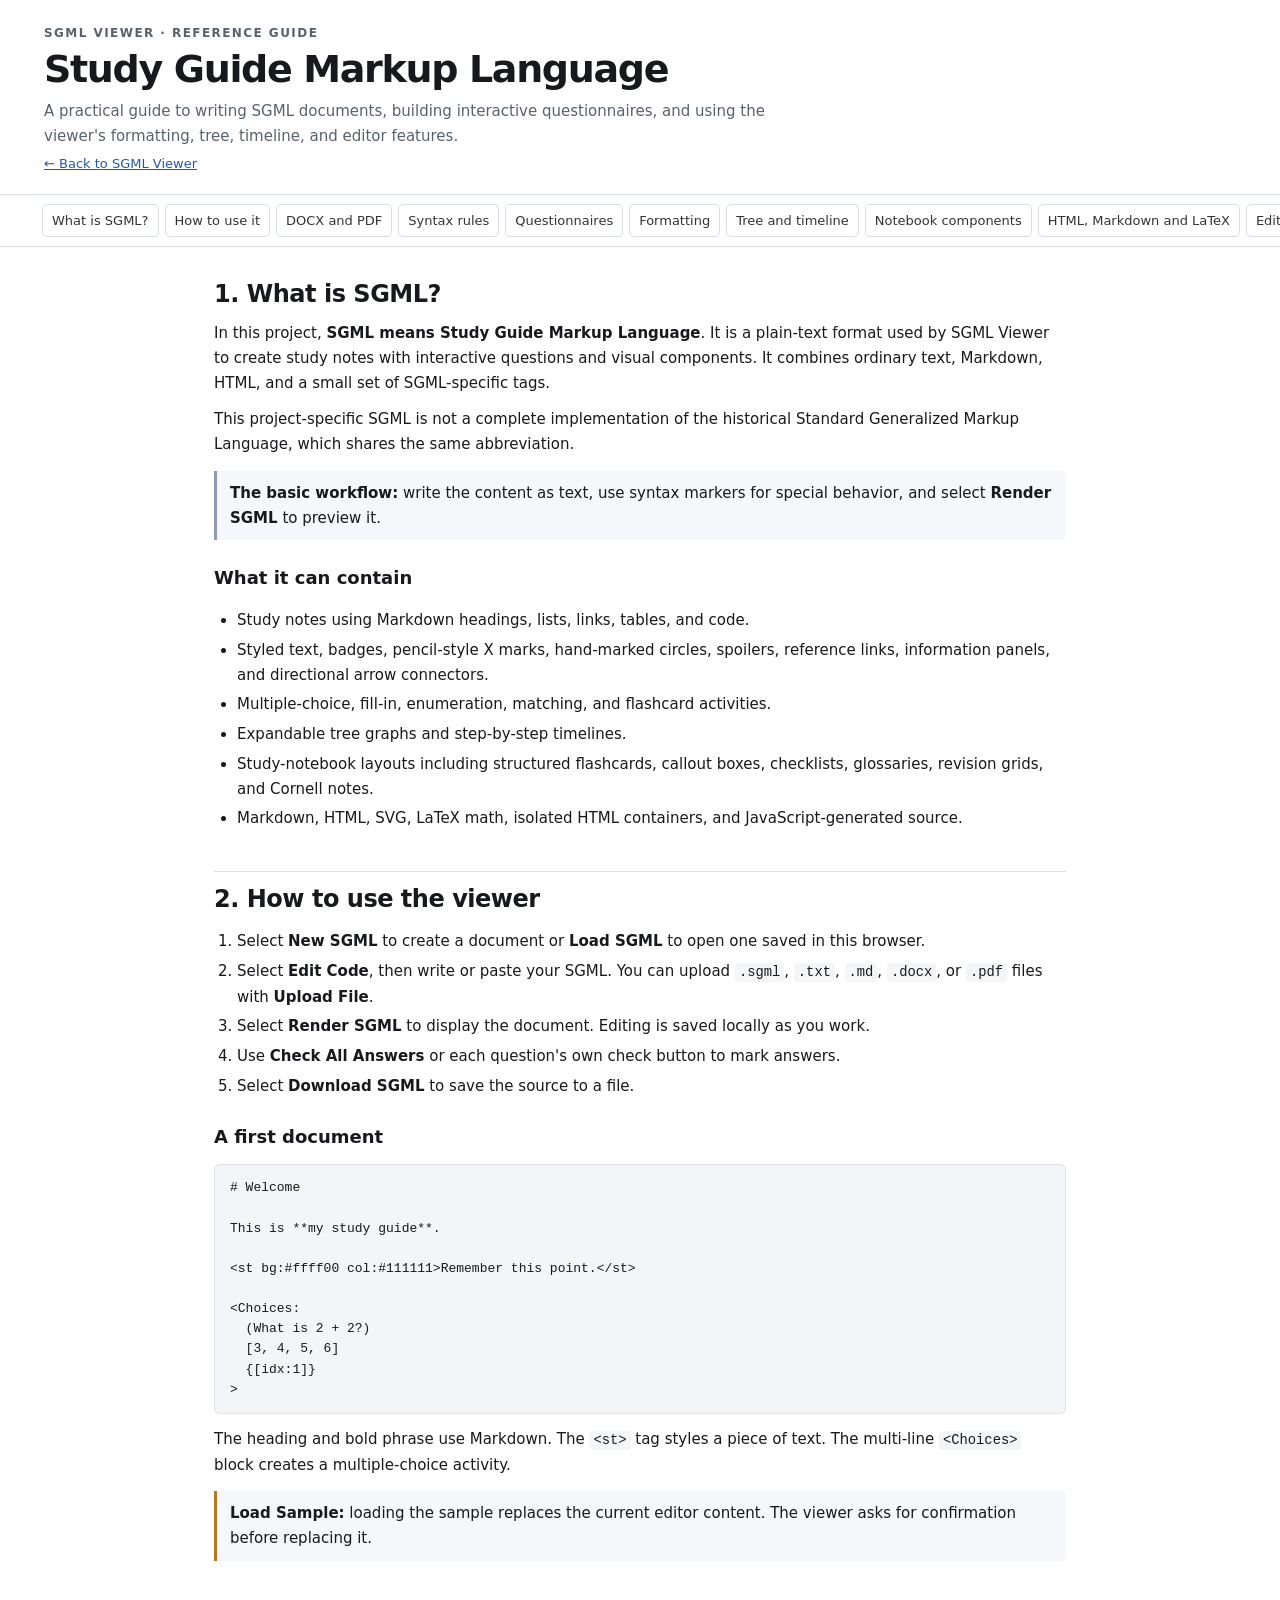
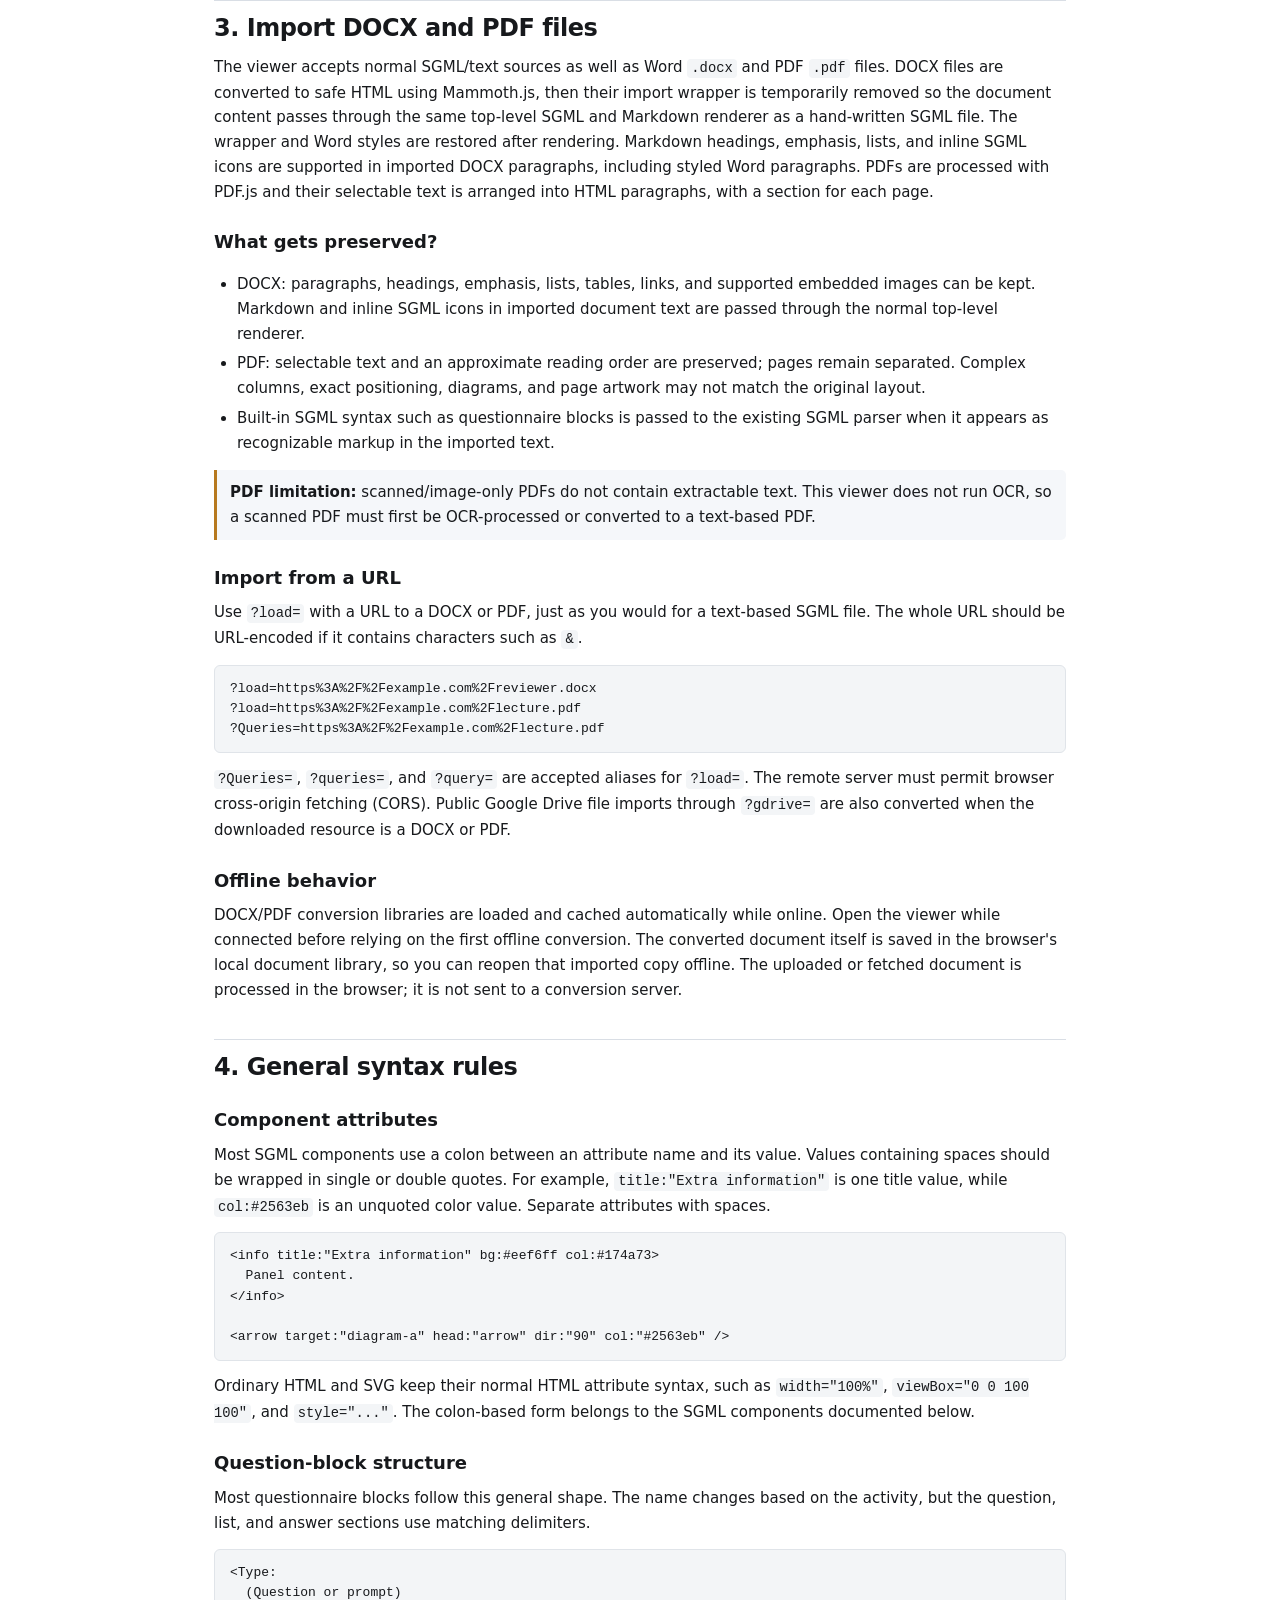
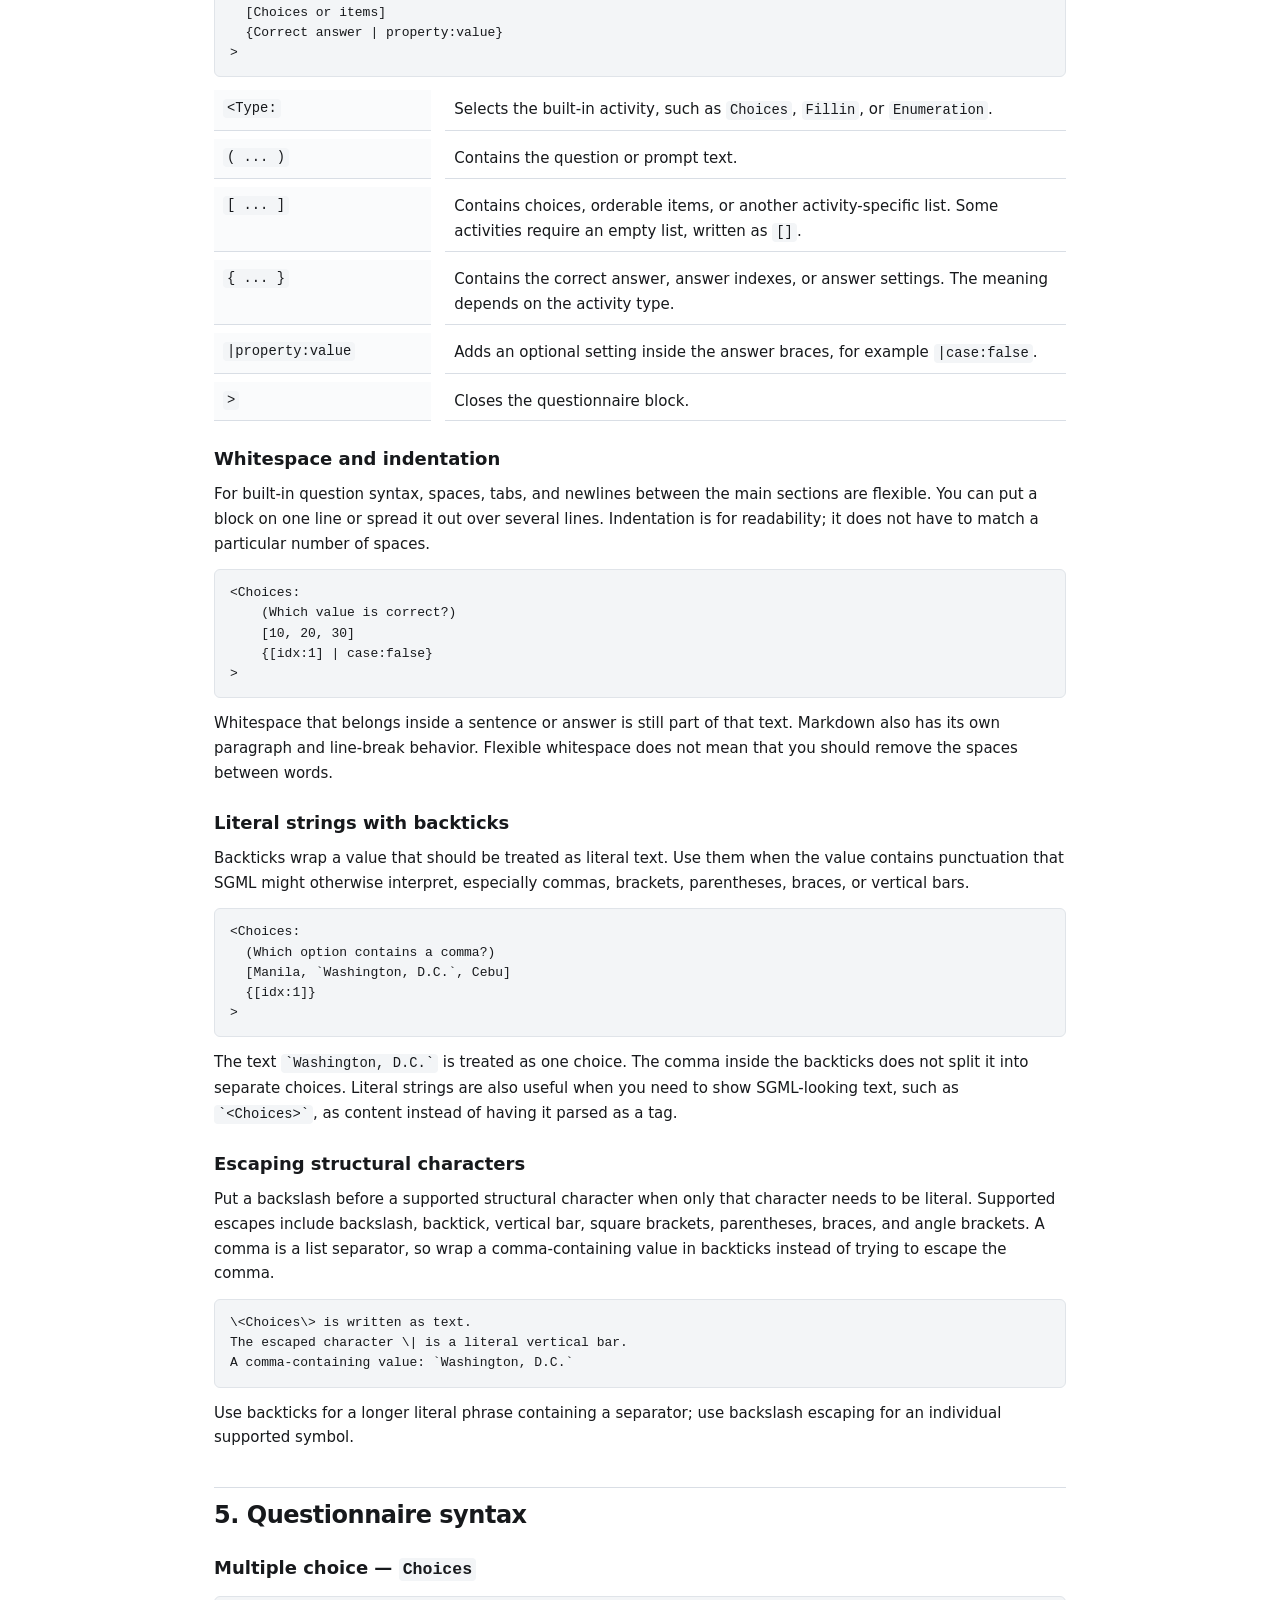
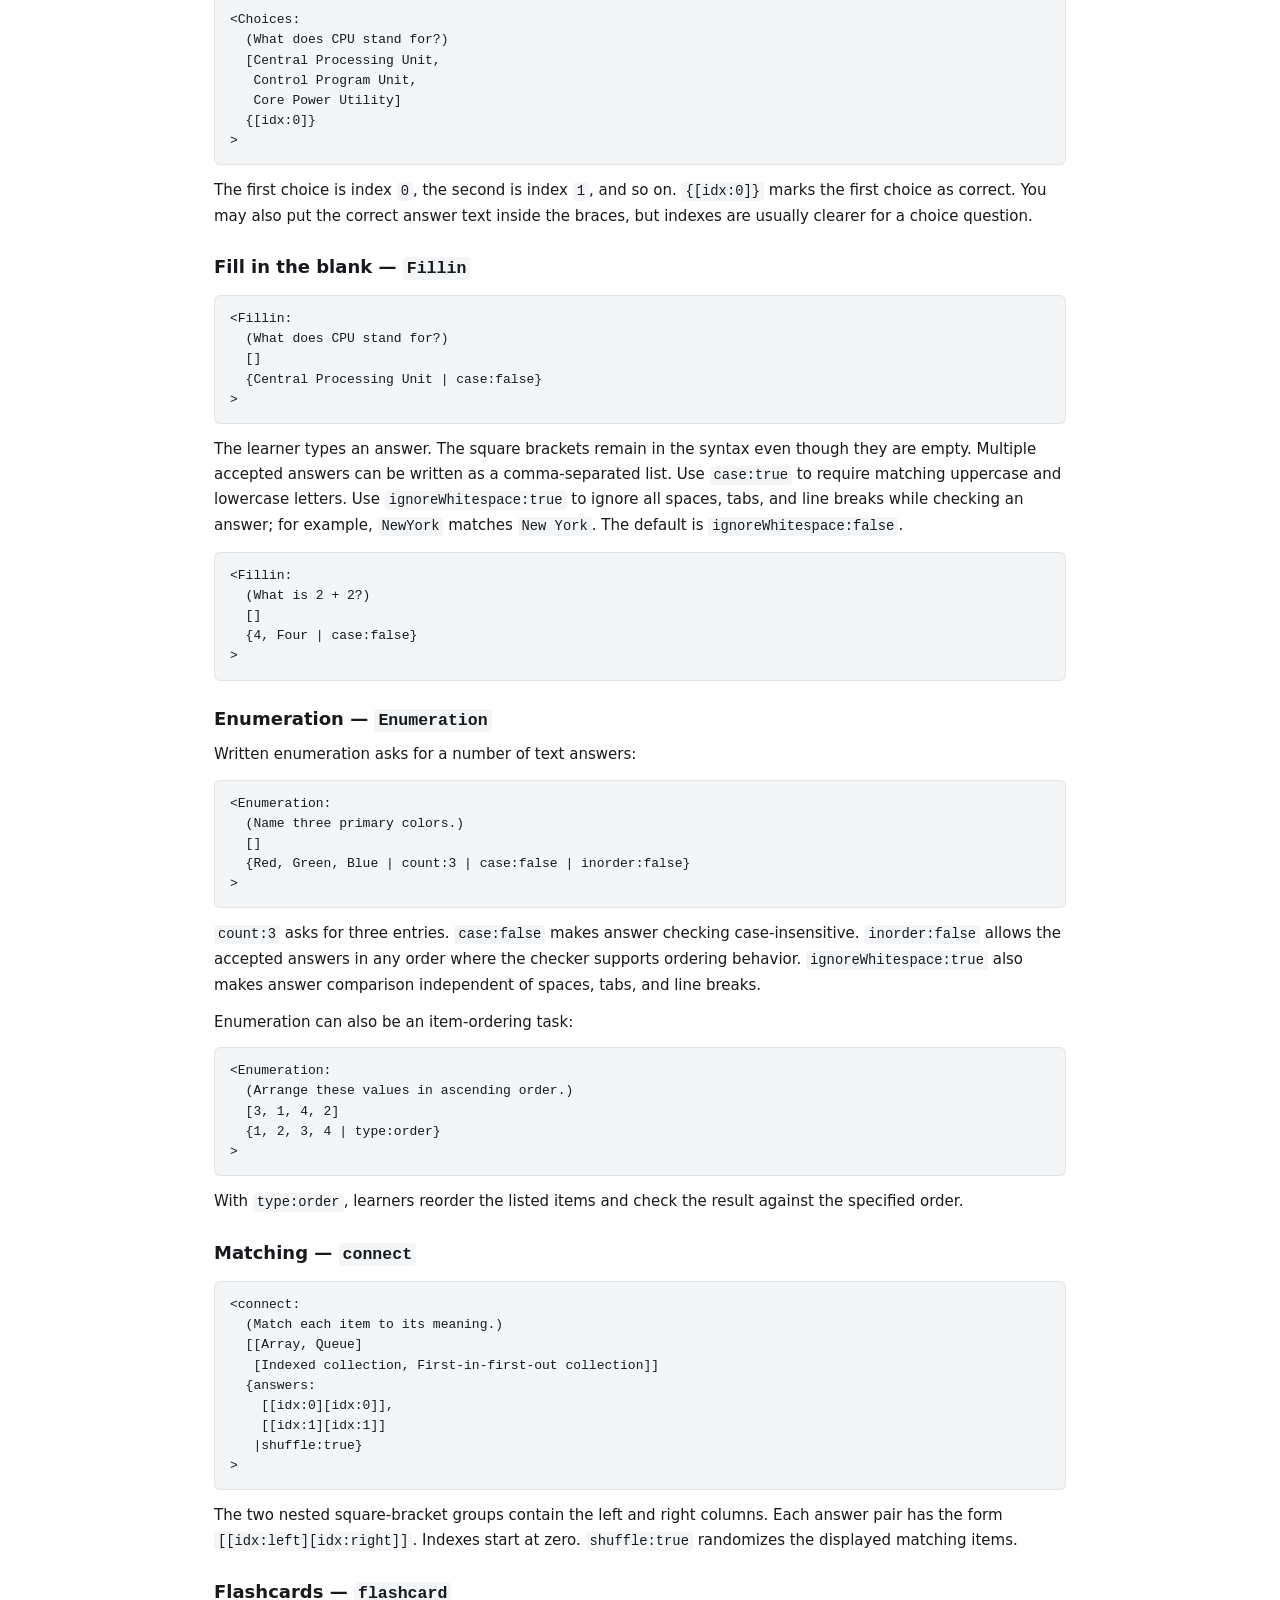
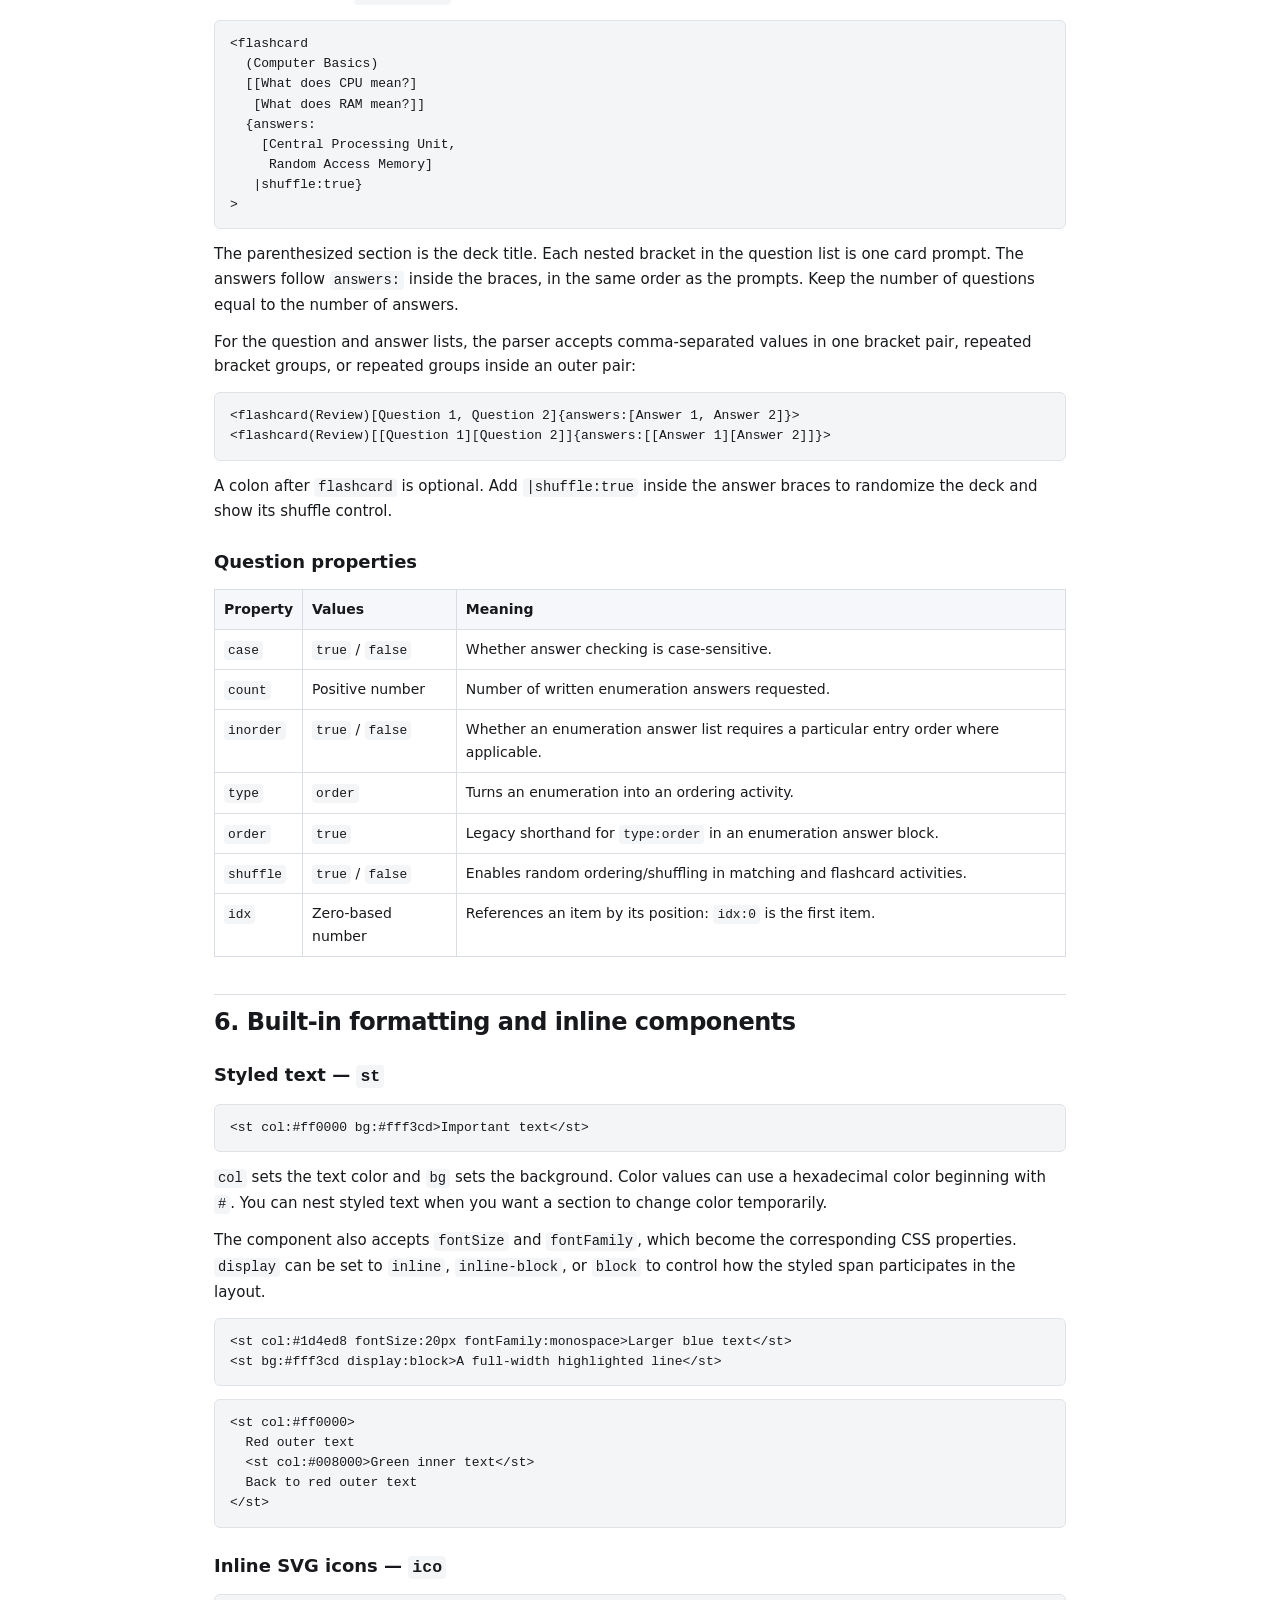
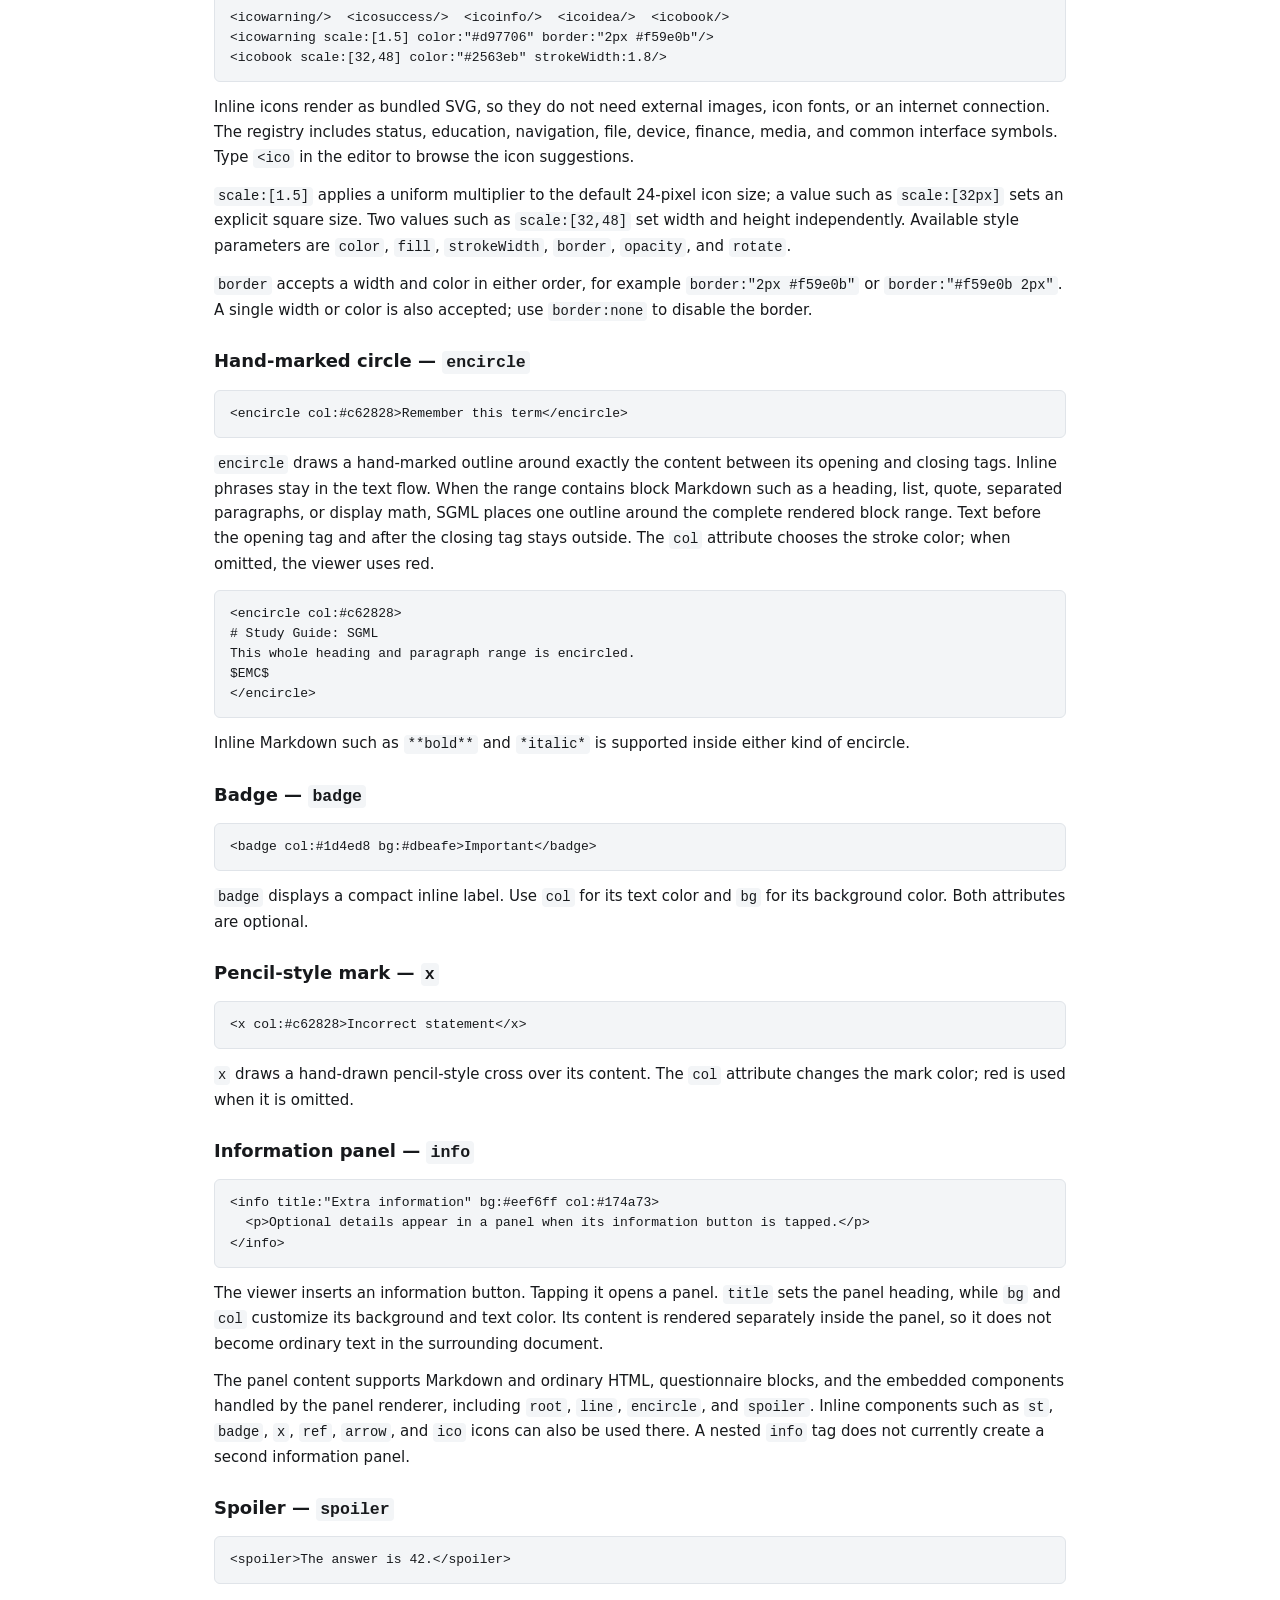
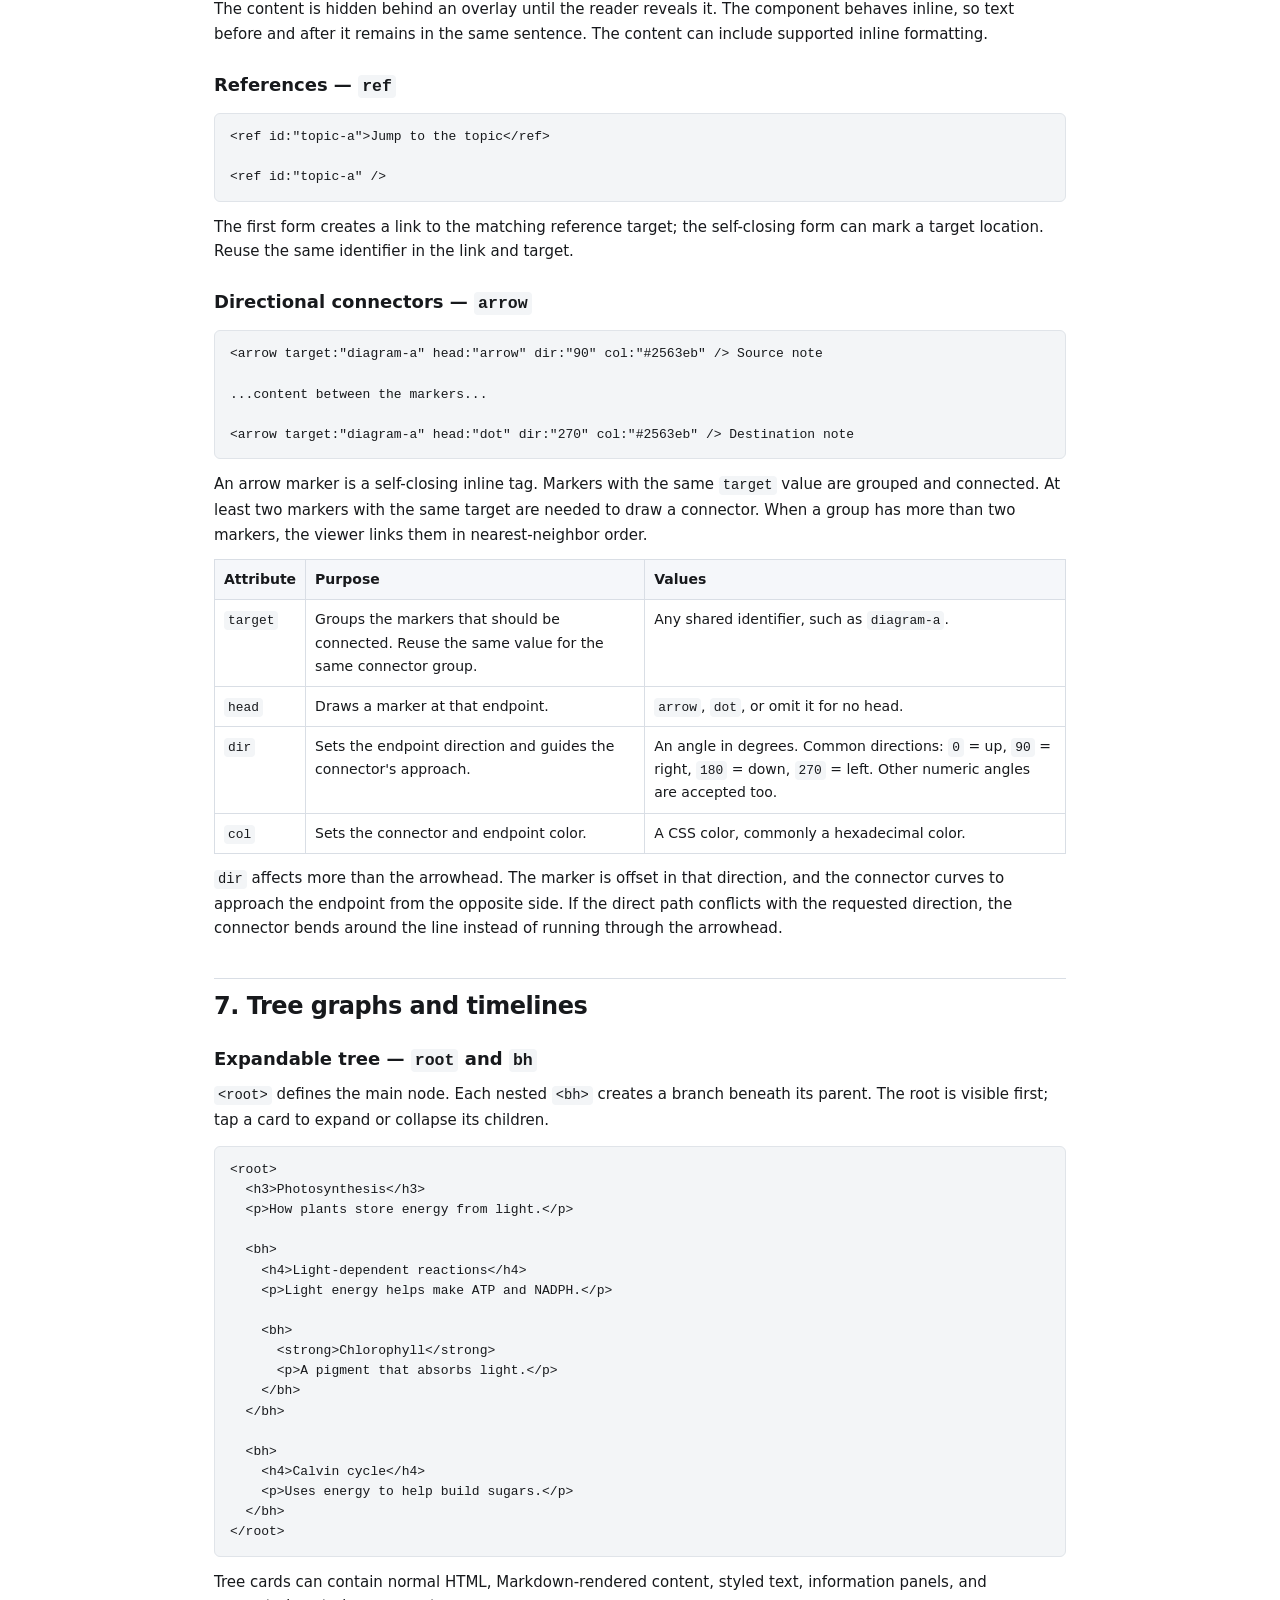
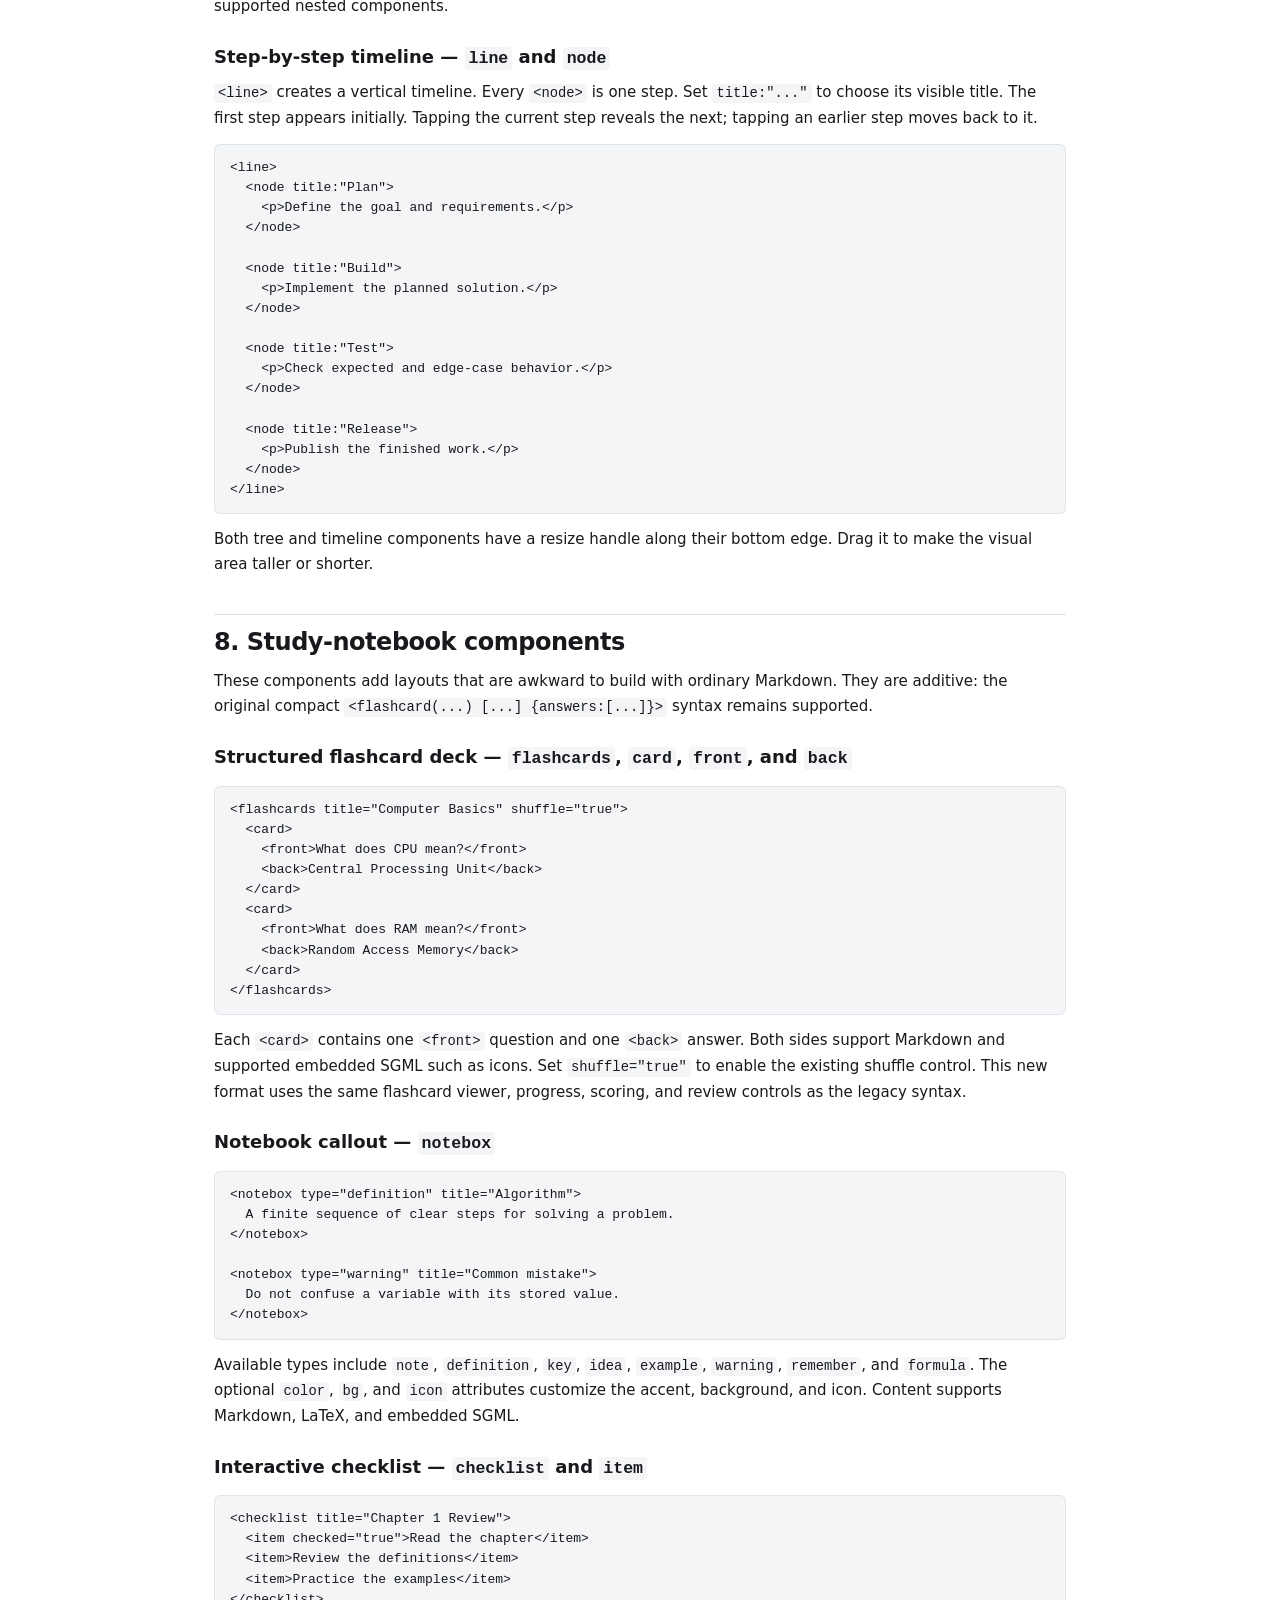
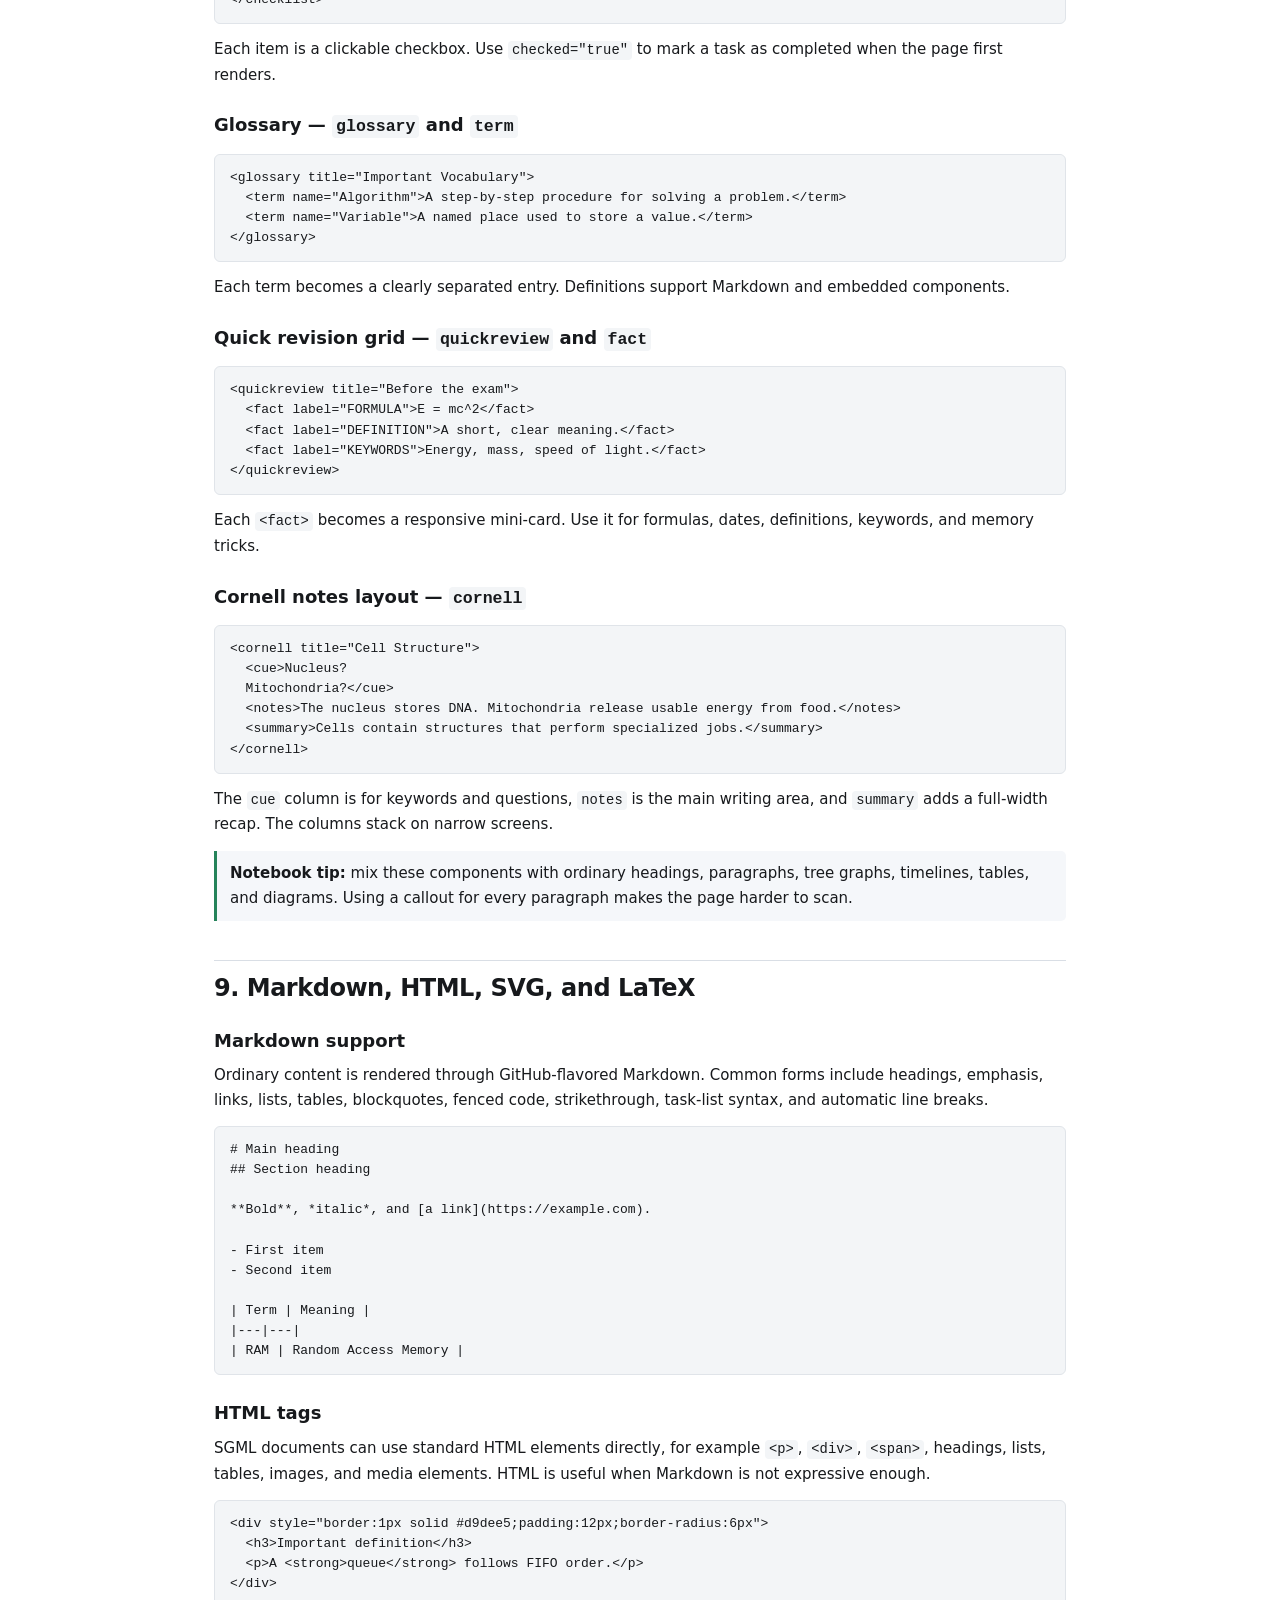
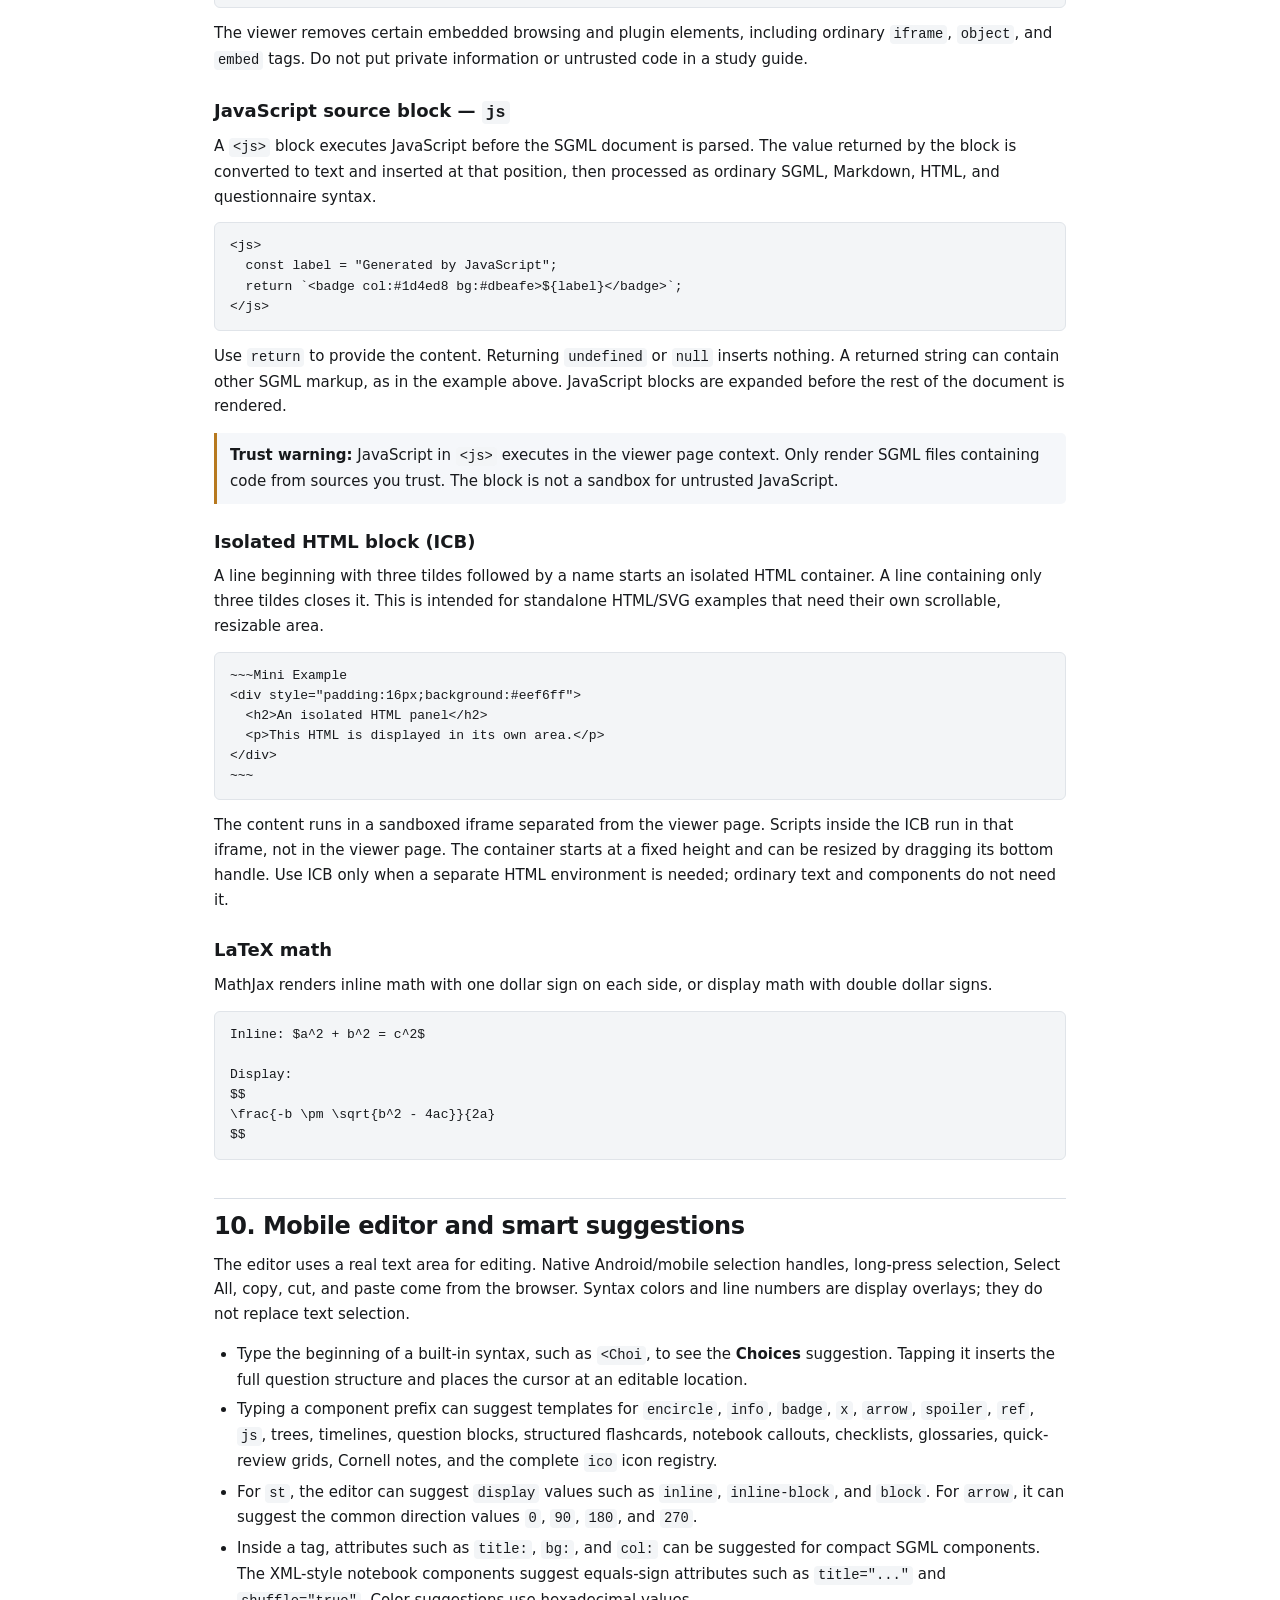
==== commit 557c51c9: "Add files via upload" ====
--- a/Documentation/index.html
+++ b/Documentation/index.html
@@ -21,7 +21,7 @@
   <a class="back" href="../index.html">← Back to SGML Viewer</a>
 </header>
 <nav aria-label="Documentation sections">
-  <a href="#overview">What is SGML?</a><a href="#using">How to use it</a><a href="#import-files">DOCX and PDF</a><a href="#syntax">Syntax rules</a><a href="#questions">Questionnaires</a><a href="#formatting">Formatting</a><a href="#visuals">Tree and timeline</a><a href="#html">HTML, Markdown and LaTeX</a><a href="#editor">Editor</a><a href="#offline">Offline cache</a>
+  <a href="#overview">What is SGML?</a><a href="#using">How to use it</a><a href="#import-files">DOCX and PDF</a><a href="#syntax">Syntax rules</a><a href="#questions">Questionnaires</a><a href="#formatting">Formatting</a><a href="#visuals">Tree and timeline</a><a href="#notebook">Notebook components</a><a href="#html">HTML, Markdown and LaTeX</a><a href="#editor">Editor</a><a href="#offline">Offline cache</a>
 </nav>
 <main>
 <section id="overview">
@@ -35,6 +35,7 @@
     <li>Styled text, badges, pencil-style X marks, hand-marked circles, spoilers, reference links, information panels, and directional arrow connectors.</li>
     <li>Multiple-choice, fill-in, enumeration, matching, and flashcard activities.</li>
     <li>Expandable tree graphs and step-by-step timelines.</li>
+    <li>Study-notebook layouts including structured flashcards, callout boxes, checklists, glossaries, revision grids, and Cornell notes.</li>
     <li>Markdown, HTML, SVG, LaTeX math, isolated HTML containers, and JavaScript-generated source.</li>
   </ul>
 </section>
@@ -66,10 +67,10 @@
 
 <section id="import-files">
   <h2>3. Import DOCX and PDF files</h2>
-  <p>The viewer accepts normal SGML/text sources as well as Word <code>.docx</code> and PDF <code>.pdf</code> files. DOCX files are converted to safe HTML using Mammoth.js. PDFs are processed with PDF.js and their selectable text is arranged into HTML paragraphs, with a section for each page.</p>
+  <p>The viewer accepts normal SGML/text sources as well as Word <code>.docx</code> and PDF <code>.pdf</code> files. DOCX files are converted to safe HTML using Mammoth.js, then their import wrapper is temporarily removed so the document content passes through the same top-level SGML and Markdown renderer as a hand-written SGML file. The wrapper and Word styles are restored after rendering. Markdown headings, emphasis, lists, and inline SGML icons are supported in imported DOCX paragraphs, including styled Word paragraphs. PDFs are processed with PDF.js and their selectable text is arranged into HTML paragraphs, with a section for each page.</p>
   <h3>What gets preserved?</h3>
   <ul>
-    <li>DOCX: paragraphs, headings, emphasis, lists, tables, links, and supported embedded images can be kept as HTML.</li>
+    <li>DOCX: paragraphs, headings, emphasis, lists, tables, links, and supported embedded images can be kept. Markdown and inline SGML icons in imported document text are passed through the normal top-level renderer.</li>
     <li>PDF: selectable text and an approximate reading order are preserved; pages remain separated. Complex columns, exact positioning, diagrams, and page artwork may not match the original layout.</li>
     <li>Built-in SGML syntax such as questionnaire blocks is passed to the existing SGML parser when it appears as recognizable markup in the imported text.</li>
   </ul>
@@ -320,8 +321,69 @@
   <p>Both tree and timeline components have a resize handle along their bottom edge. Drag it to make the visual area taller or shorter.</p>
 </section>
 
+<section id="notebook">
+  <h2>8. Study-notebook components</h2>
+  <p>These components add layouts that are awkward to build with ordinary Markdown. They are additive: the original compact <code>&lt;flashcard(...) [...] {answers:[...]}&gt;</code> syntax remains supported.</p>
+
+  <h3>Structured flashcard deck — <code>flashcards</code>, <code>card</code>, <code>front</code>, and <code>back</code></h3>
+  <pre>&lt;flashcards title="Computer Basics" shuffle="true"&gt;
+  &lt;card&gt;
+    &lt;front&gt;What does CPU mean?&lt;/front&gt;
+    &lt;back&gt;Central Processing Unit&lt;/back&gt;
+  &lt;/card&gt;
+  &lt;card&gt;
+    &lt;front&gt;What does RAM mean?&lt;/front&gt;
+    &lt;back&gt;Random Access Memory&lt;/back&gt;
+  &lt;/card&gt;
+&lt;/flashcards&gt;</pre>
+  <p>Each <code>&lt;card&gt;</code> contains one <code>&lt;front&gt;</code> question and one <code>&lt;back&gt;</code> answer. Both sides support Markdown and supported embedded SGML such as icons. Set <code>shuffle="true"</code> to enable the existing shuffle control. This new format uses the same flashcard viewer, progress, scoring, and review controls as the legacy syntax.</p>
+
+  <h3>Notebook callout — <code>notebox</code></h3>
+  <pre>&lt;notebox type="definition" title="Algorithm"&gt;
+  A finite sequence of clear steps for solving a problem.
+&lt;/notebox&gt;
+
+&lt;notebox type="warning" title="Common mistake"&gt;
+  Do not confuse a variable with its stored value.
+&lt;/notebox&gt;</pre>
+  <p>Available types include <code>note</code>, <code>definition</code>, <code>key</code>, <code>idea</code>, <code>example</code>, <code>warning</code>, <code>remember</code>, and <code>formula</code>. The optional <code>color</code>, <code>bg</code>, and <code>icon</code> attributes customize the accent, background, and icon. Content supports Markdown, LaTeX, and embedded SGML.</p>
+
+  <h3>Interactive checklist — <code>checklist</code> and <code>item</code></h3>
+  <pre>&lt;checklist title="Chapter 1 Review"&gt;
+  &lt;item checked="true"&gt;Read the chapter&lt;/item&gt;
+  &lt;item&gt;Review the definitions&lt;/item&gt;
+  &lt;item&gt;Practice the examples&lt;/item&gt;
+&lt;/checklist&gt;</pre>
+  <p>Each item is a clickable checkbox. Use <code>checked="true"</code> to mark a task as completed when the page first renders.</p>
+
+  <h3>Glossary — <code>glossary</code> and <code>term</code></h3>
+  <pre>&lt;glossary title="Important Vocabulary"&gt;
+  &lt;term name="Algorithm"&gt;A step-by-step procedure for solving a problem.&lt;/term&gt;
+  &lt;term name="Variable"&gt;A named place used to store a value.&lt;/term&gt;
+&lt;/glossary&gt;</pre>
+  <p>Each term becomes a clearly separated entry. Definitions support Markdown and embedded components.</p>
+
+  <h3>Quick revision grid — <code>quickreview</code> and <code>fact</code></h3>
+  <pre>&lt;quickreview title="Before the exam"&gt;
+  &lt;fact label="FORMULA"&gt;E = mc^2&lt;/fact&gt;
+  &lt;fact label="DEFINITION"&gt;A short, clear meaning.&lt;/fact&gt;
+  &lt;fact label="KEYWORDS"&gt;Energy, mass, speed of light.&lt;/fact&gt;
+&lt;/quickreview&gt;</pre>
+  <p>Each <code>&lt;fact&gt;</code> becomes a responsive mini-card. Use it for formulas, dates, definitions, keywords, and memory tricks.</p>
+
+  <h3>Cornell notes layout — <code>cornell</code></h3>
+  <pre>&lt;cornell title="Cell Structure"&gt;
+  &lt;cue&gt;Nucleus?
+  Mitochondria?&lt;/cue&gt;
+  &lt;notes&gt;The nucleus stores DNA. Mitochondria release usable energy from food.&lt;/notes&gt;
+  &lt;summary&gt;Cells contain structures that perform specialized jobs.&lt;/summary&gt;
+&lt;/cornell&gt;</pre>
+  <p>The <code>cue</code> column is for keywords and questions, <code>notes</code> is the main writing area, and <code>summary</code> adds a full-width recap. The columns stack on narrow screens.</p>
+  <div class="note good"><strong>Notebook tip:</strong> mix these components with ordinary headings, paragraphs, tree graphs, timelines, tables, and diagrams. Using a callout for every paragraph makes the page harder to scan.</div>
+</section>
+
 <section id="html">
-  <h2>8. Markdown, HTML, SVG, and LaTeX</h2>
+  <h2>9. Markdown, HTML, SVG, and LaTeX</h2>
   <h3>Markdown support</h3>
   <p>Ordinary content is rendered through GitHub-flavored Markdown. Common forms include headings, emphasis, links, lists, tables, blockquotes, fenced code, strikethrough, task-list syntax, and automatic line breaks.</p>
   <pre># Main heading
@@ -370,13 +432,13 @@
 </section>
 
 <section id="editor">
-  <h2>9. Mobile editor and smart suggestions</h2>
+  <h2>10. Mobile editor and smart suggestions</h2>
   <p>The editor uses a real text area for editing. Native Android/mobile selection handles, long-press selection, Select All, copy, cut, and paste come from the browser. Syntax colors and line numbers are display overlays; they do not replace text selection.</p>
   <ul>
     <li>Type the beginning of a built-in syntax, such as <code>&lt;Choi</code>, to see the <strong>Choices</strong> suggestion. Tapping it inserts the full question structure and places the cursor at an editable location.</li>
-    <li>Typing a component prefix can suggest templates for <code>encircle</code>, <code>info</code>, <code>badge</code>, <code>x</code>, <code>arrow</code>, <code>spoiler</code>, <code>ref</code>, <code>js</code>, trees, timelines, question blocks, and the complete <code>ico</code> icon registry.</li>
+    <li>Typing a component prefix can suggest templates for <code>encircle</code>, <code>info</code>, <code>badge</code>, <code>x</code>, <code>arrow</code>, <code>spoiler</code>, <code>ref</code>, <code>js</code>, trees, timelines, question blocks, structured flashcards, notebook callouts, checklists, glossaries, quick-review grids, Cornell notes, and the complete <code>ico</code> icon registry.</li>
     <li>For <code>st</code>, the editor can suggest <code>display</code> values such as <code>inline</code>, <code>inline-block</code>, and <code>block</code>. For <code>arrow</code>, it can suggest the common direction values <code>0</code>, <code>90</code>, <code>180</code>, and <code>270</code>.</li>
-    <li>Inside a tag, attributes such as <code>title:</code>, <code>bg:</code>, and <code>col:</code> can be suggested. Color suggestions use hexadecimal values.</li>
+    <li>Inside a tag, attributes such as <code>title:</code>, <code>bg:</code>, and <code>col:</code> can be suggested for compact SGML components. The XML-style notebook components suggest equals-sign attributes such as <code>title="..."</code> and <code>shuffle="true"</code>. Color suggestions use hexadecimal values.</li>
     <li>Question properties can suggest values like <code>true</code>, <code>false</code>, <code>order</code>, counts, and zero-based answer indexes.</li>
     <li>Use <strong>Find</strong>, <strong>Replace</strong>, <strong>Go to line</strong>, and <strong>Suggest</strong> for larger documents. The editor also supports indentation, bracket pairing, and syntax-aware templates.</li>
   </ul>
@@ -385,20 +447,26 @@
 </section>
 
 <section id="offline">
-  <h2>10. Automatic resource caching and offline use</h2>
+  <h2>11. Automatic resource caching and offline use</h2>
   <p>There is no manual offline-mode switch. When the network is available, the viewer fetches updated app resources and caches successful responses. If the network is unavailable or a request fails, the service worker serves the last successfully cached app resources when available.</p>
   <p>The cache includes the app shell, JavaScript (including the complete inline SVG icon registry), CSS, local libraries, and this documentation page. Open the viewer once while online before relying on offline access, so the browser has a version to use later.</p>
   <div class="note good"><strong>Remember:</strong> the viewer, editor, and documentation can load from cache after a successful first visit. Fetching a brand-new remote resource still needs a network connection. Documents already saved in this browser are stored locally.</div>
 </section>
 
 <section id="quick-reference">
-  <h2>11. Quick reference</h2>
+  <h2>12. Quick reference</h2>
   <table><thead><tr><th>Syntax</th><th>Purpose</th></tr></thead><tbody>
     <tr><td><code>&lt;Choices: (...) [...] {...}&gt;</code></td><td>Multiple-choice question.</td></tr>
     <tr><td><code>&lt;Fillin: (...) [] {...}&gt;</code></td><td>Typed answer question.</td></tr>
     <tr><td><code>&lt;Enumeration: (...) [...] {...}&gt;</code></td><td>Written list or ordering task.</td></tr>
     <tr><td><code>&lt;connect: (...) [[...][...]] {...}&gt;</code></td><td>Match two columns.</td></tr>
     <tr><td><code>&lt;flashcard (...) [[...]] {answers:[...]}&gt;</code></td><td>Question/answer card deck.</td></tr>
+    <tr><td><code>&lt;flashcards title="..."&gt;&lt;card&gt;&lt;front&gt;...&lt;/front&gt;&lt;back&gt;...&lt;/back&gt;&lt;/card&gt;&lt;/flashcards&gt;</code></td><td>Structured XML-style flashcard deck; keeps the existing flashcard viewer.</td></tr>
+    <tr><td><code>&lt;notebox type="definition" title="..."&gt;...&lt;/notebox&gt;</code></td><td>Styled notebook callout.</td></tr>
+    <tr><td><code>&lt;checklist title="..."&gt;&lt;item&gt;...&lt;/item&gt;&lt;/checklist&gt;</code></td><td>Interactive study checklist.</td></tr>
+    <tr><td><code>&lt;glossary&gt;&lt;term name="..."&gt;...&lt;/term&gt;&lt;/glossary&gt;</code></td><td>Term and definition collection.</td></tr>
+    <tr><td><code>&lt;quickreview&gt;&lt;fact label="..."&gt;...&lt;/fact&gt;&lt;/quickreview&gt;</code></td><td>Responsive revision cards.</td></tr>
+    <tr><td><code>&lt;cornell&gt;&lt;cue&gt;...&lt;/cue&gt;&lt;notes&gt;...&lt;/notes&gt;&lt;summary&gt;...&lt;/summary&gt;&lt;/cornell&gt;</code></td><td>Cornell notes page layout.</td></tr>
     <tr><td><code>&lt;st col:#hex bg:#hex display:block&gt;...&lt;/st&gt;</code></td><td>Styled text with optional color, background, font, and display settings.</td></tr>
     <tr><td><code>&lt;badge col:#hex bg:#hex&gt;...&lt;/badge&gt;</code></td><td>Compact inline label.</td></tr>
     <tr><td><code>&lt;icowarning scale:[1.5] color:"#hex" border:"2px #hex"/&gt;</code></td><td>Inline SVG icon with optional size and styles.</td></tr>
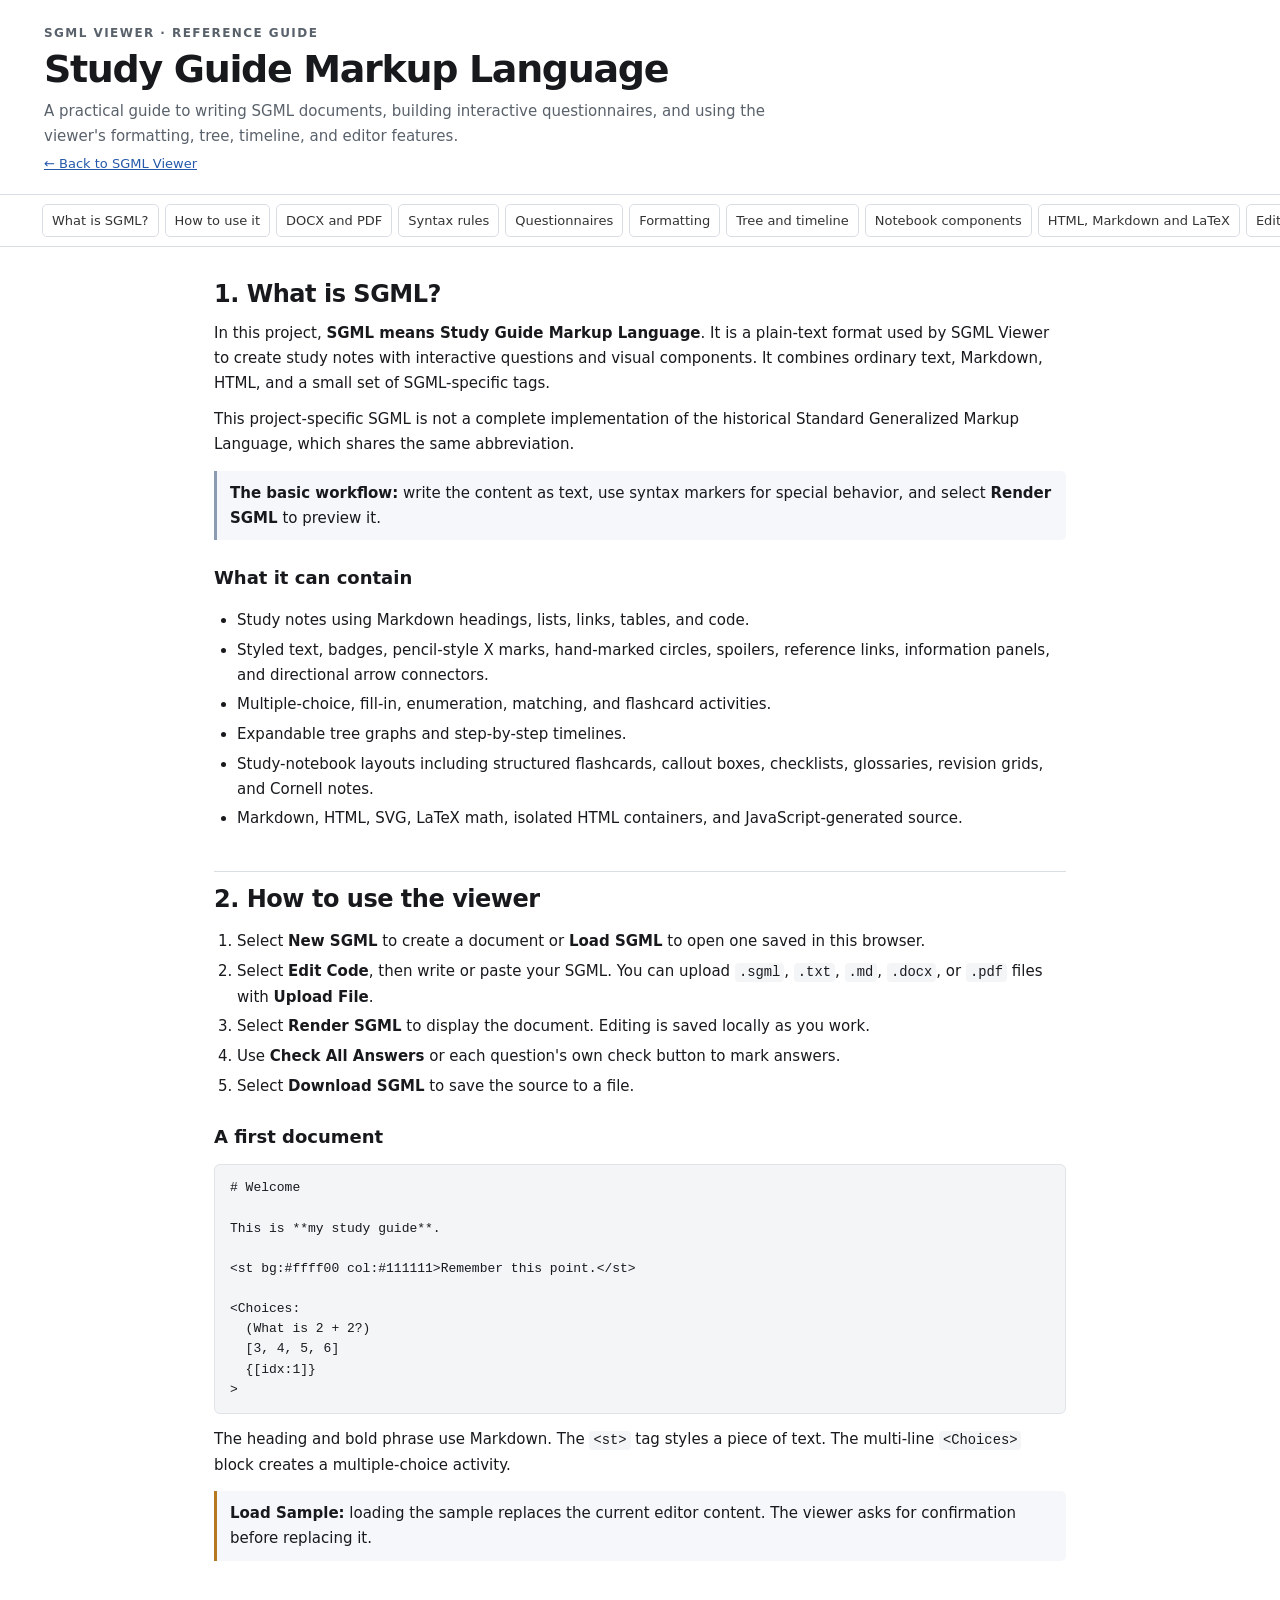
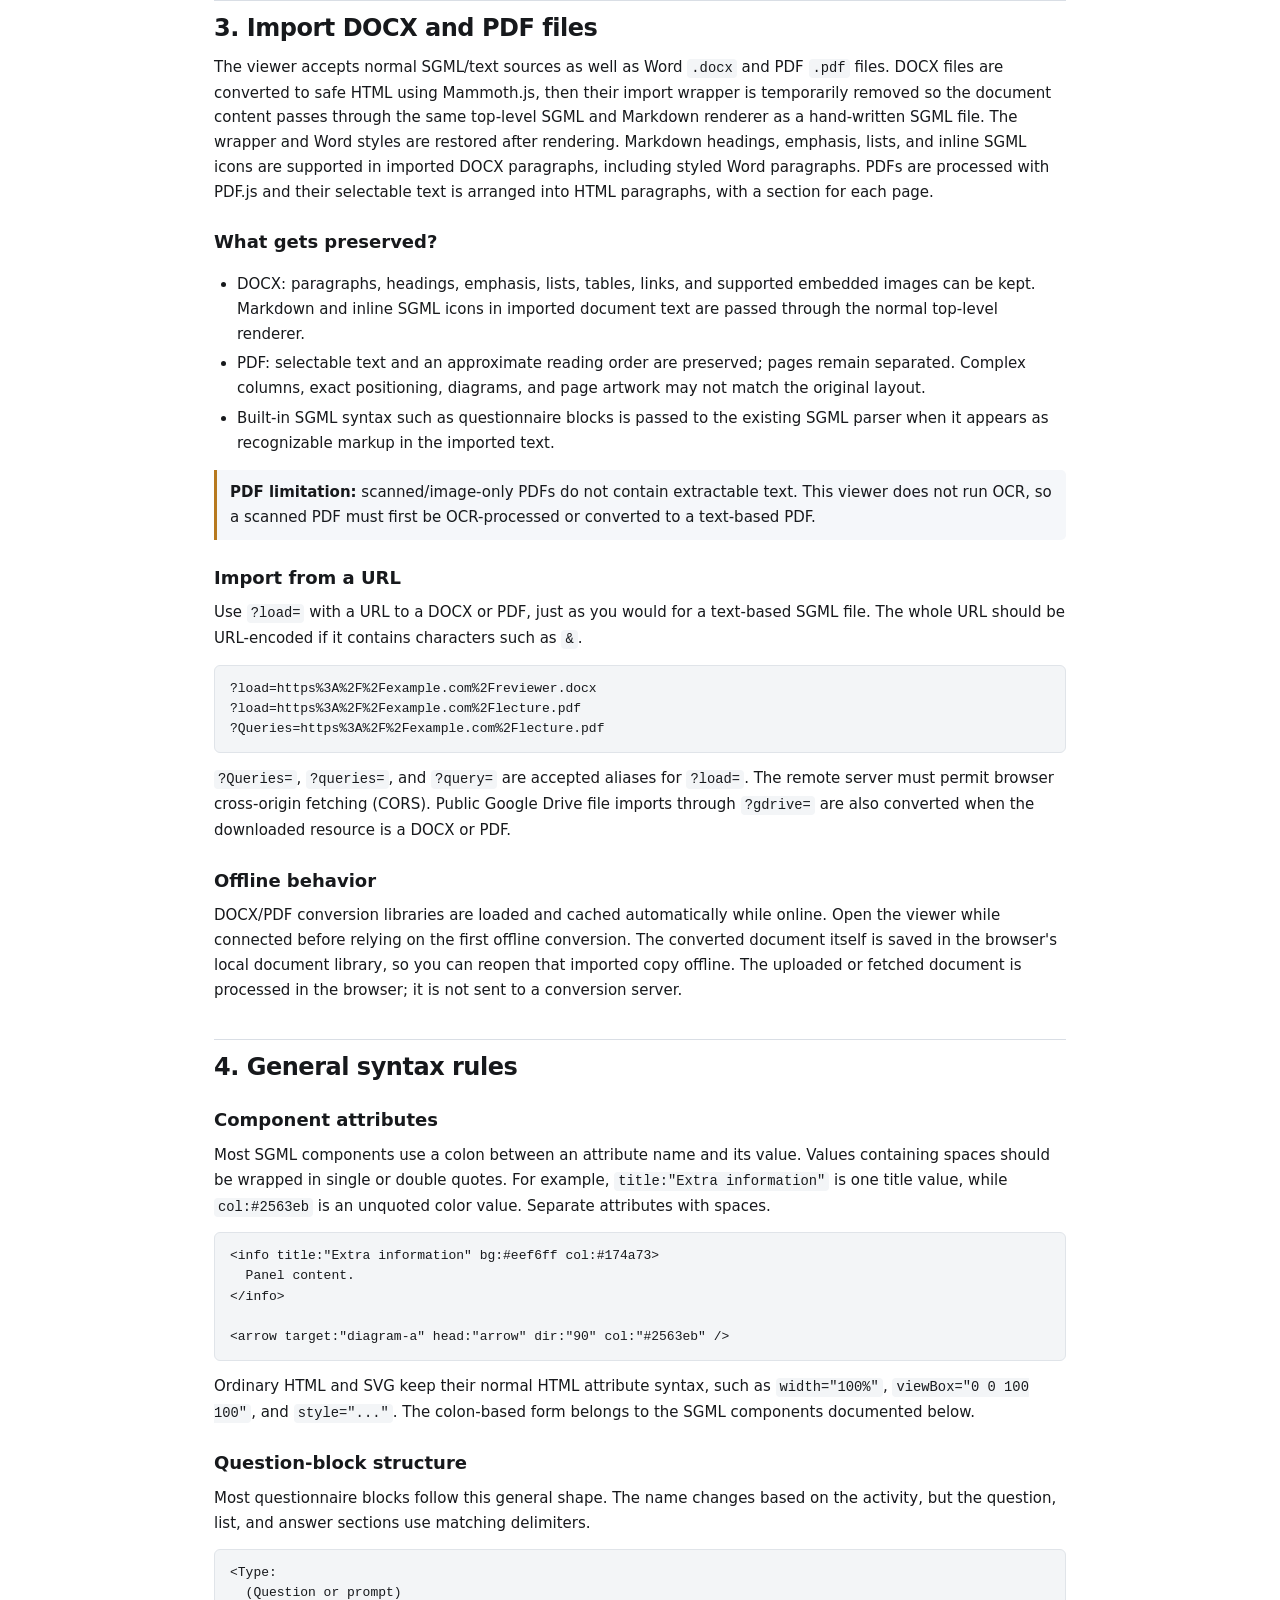
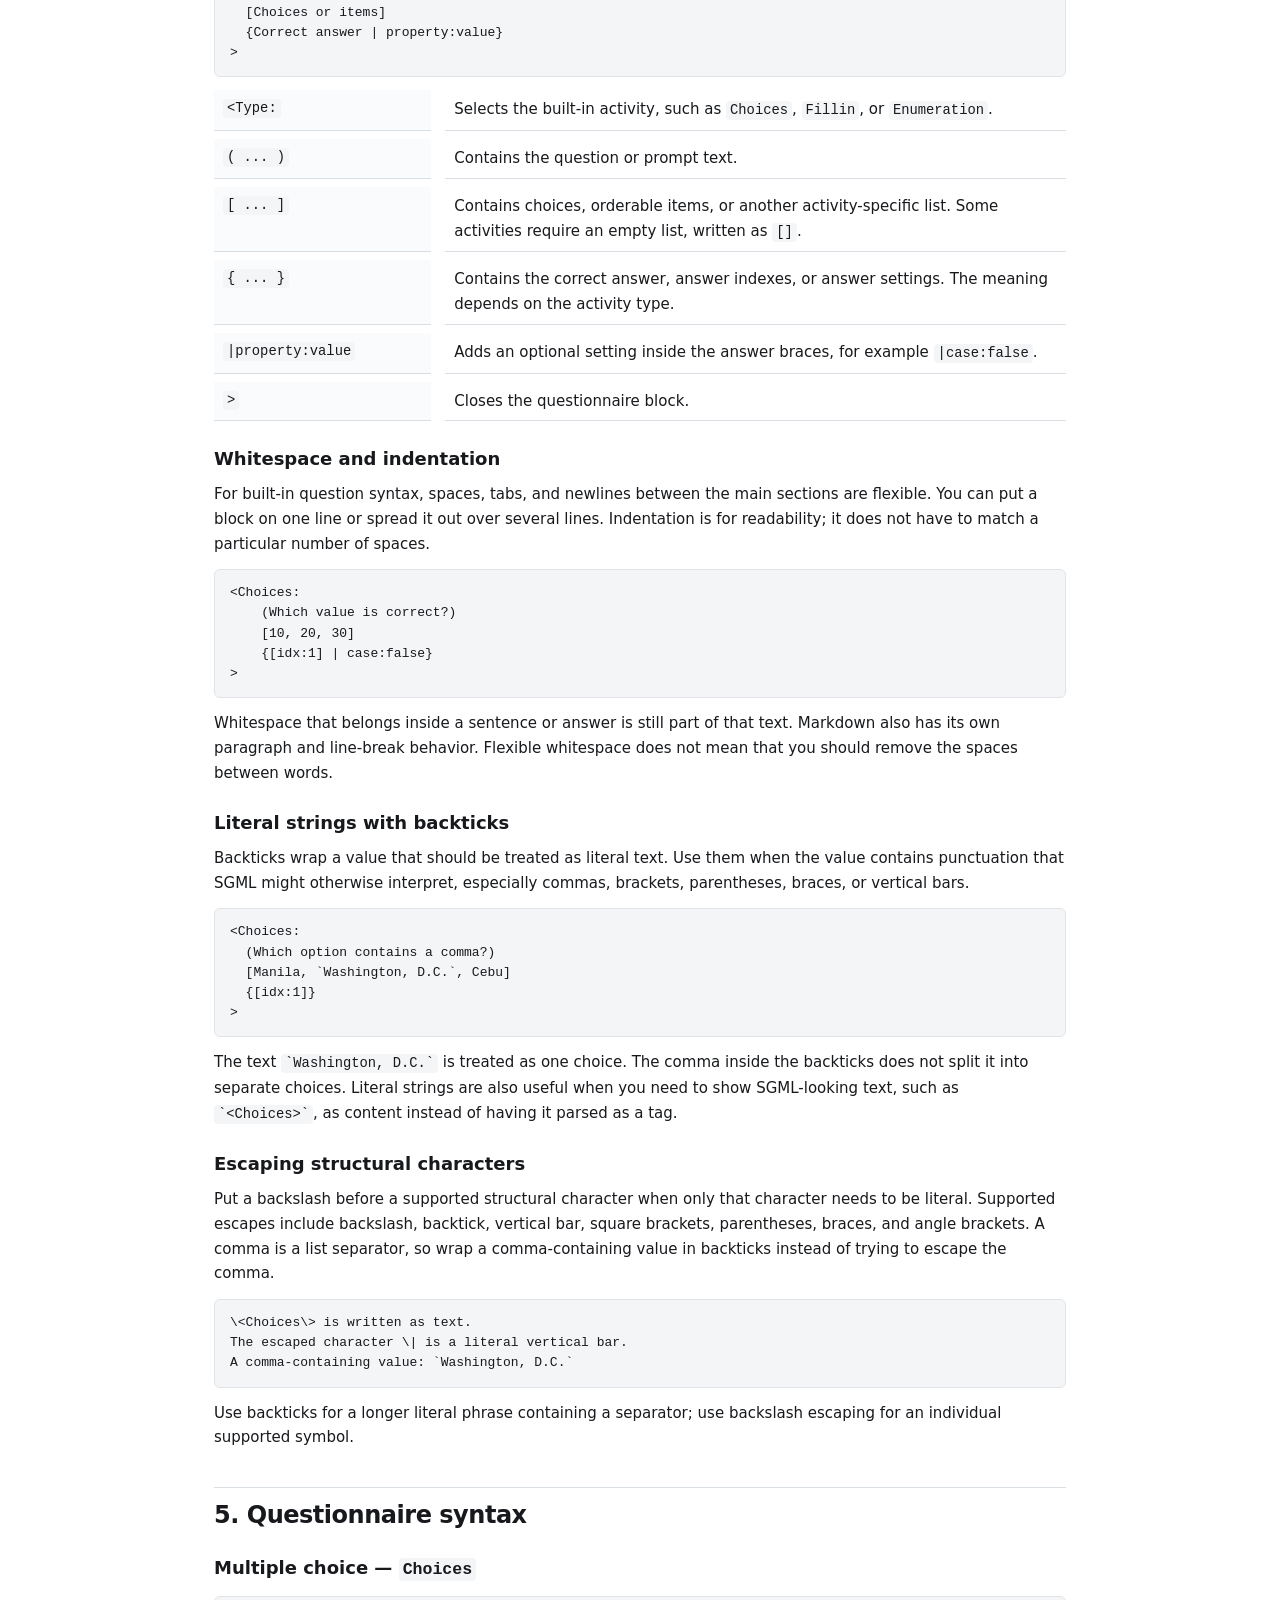
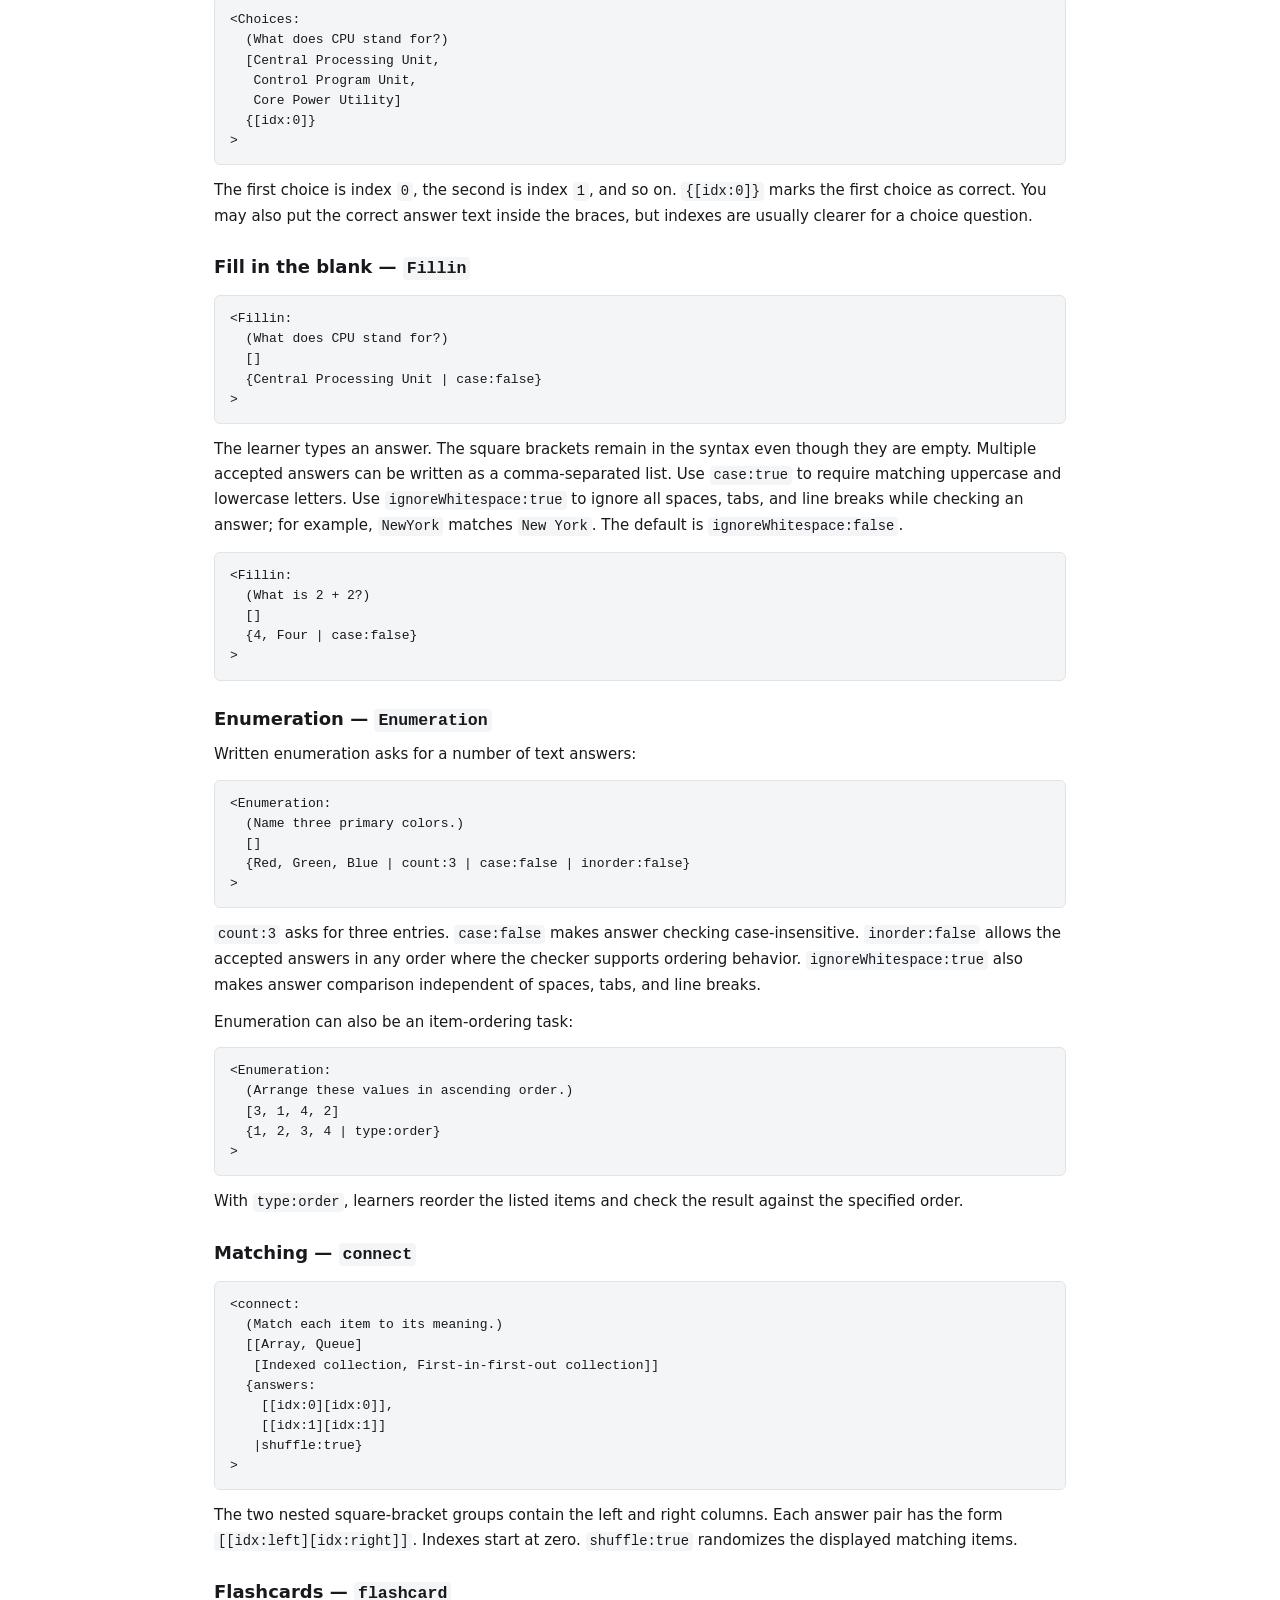
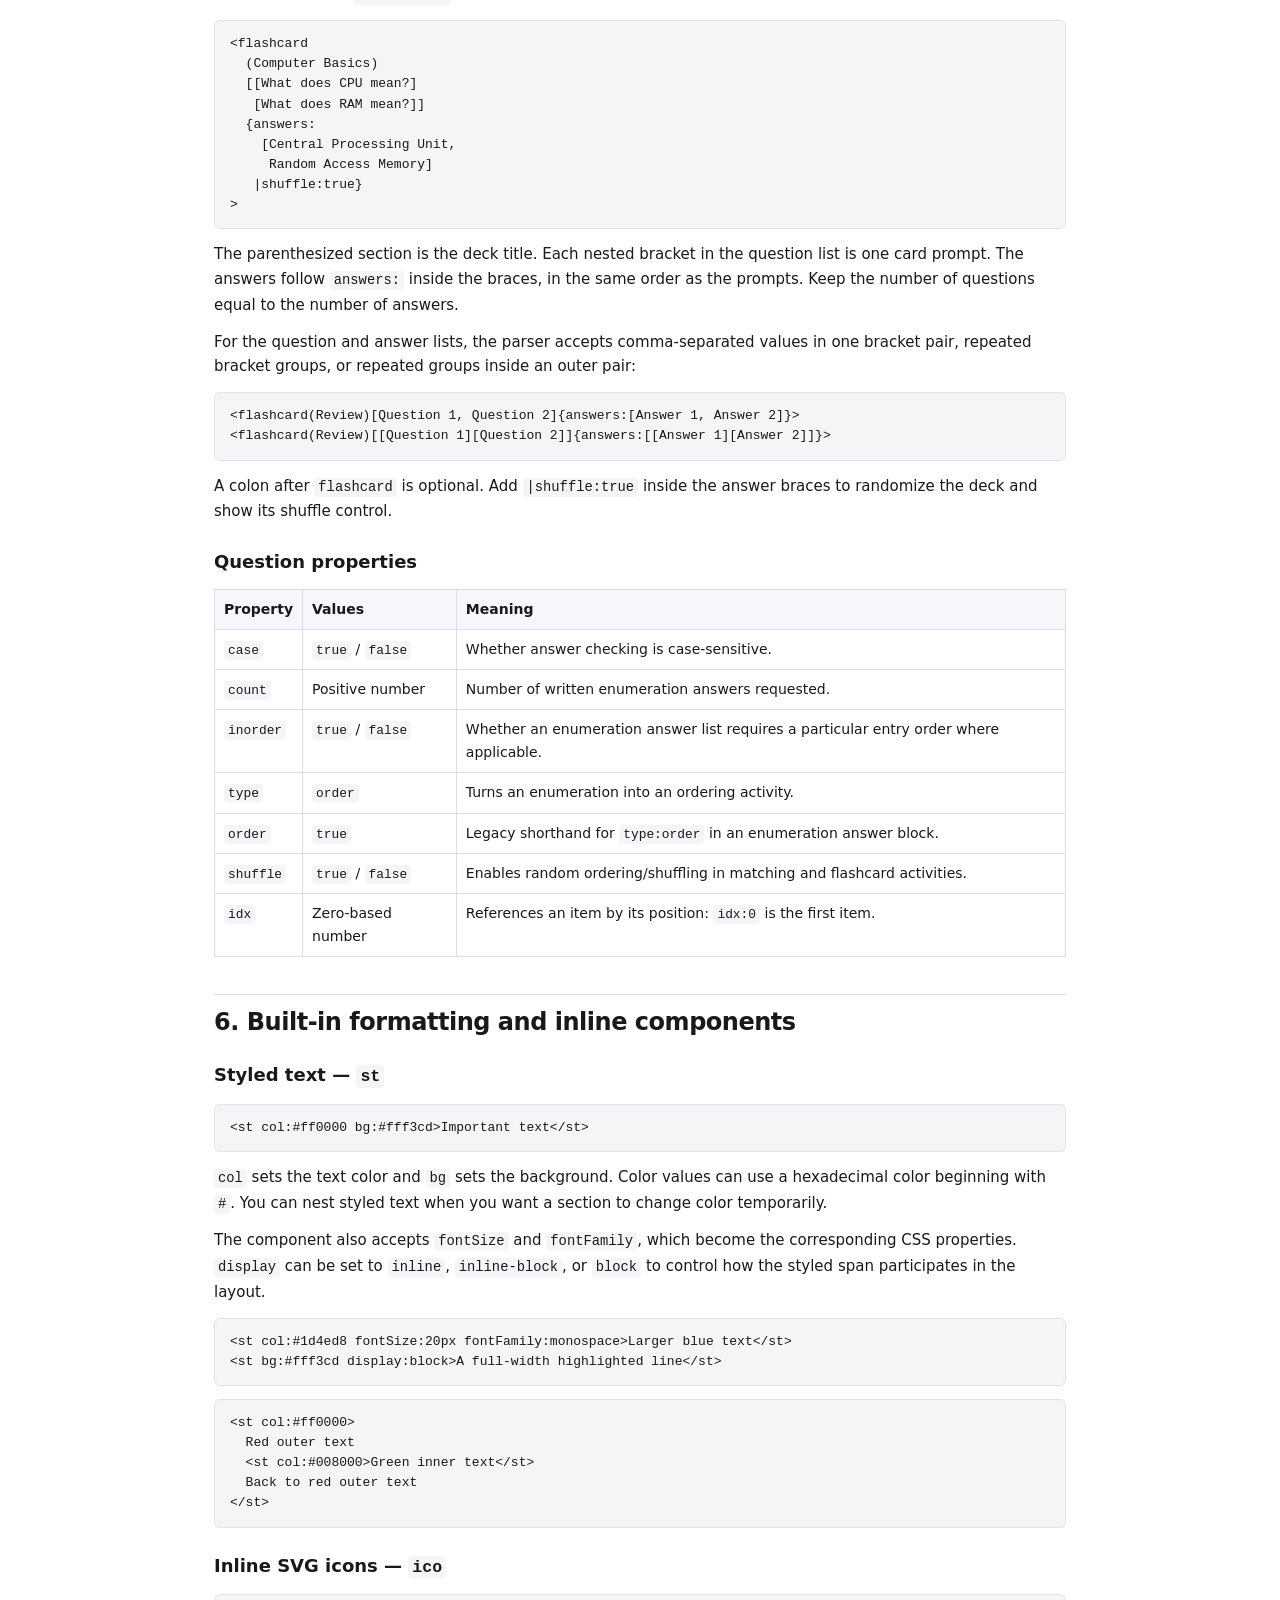
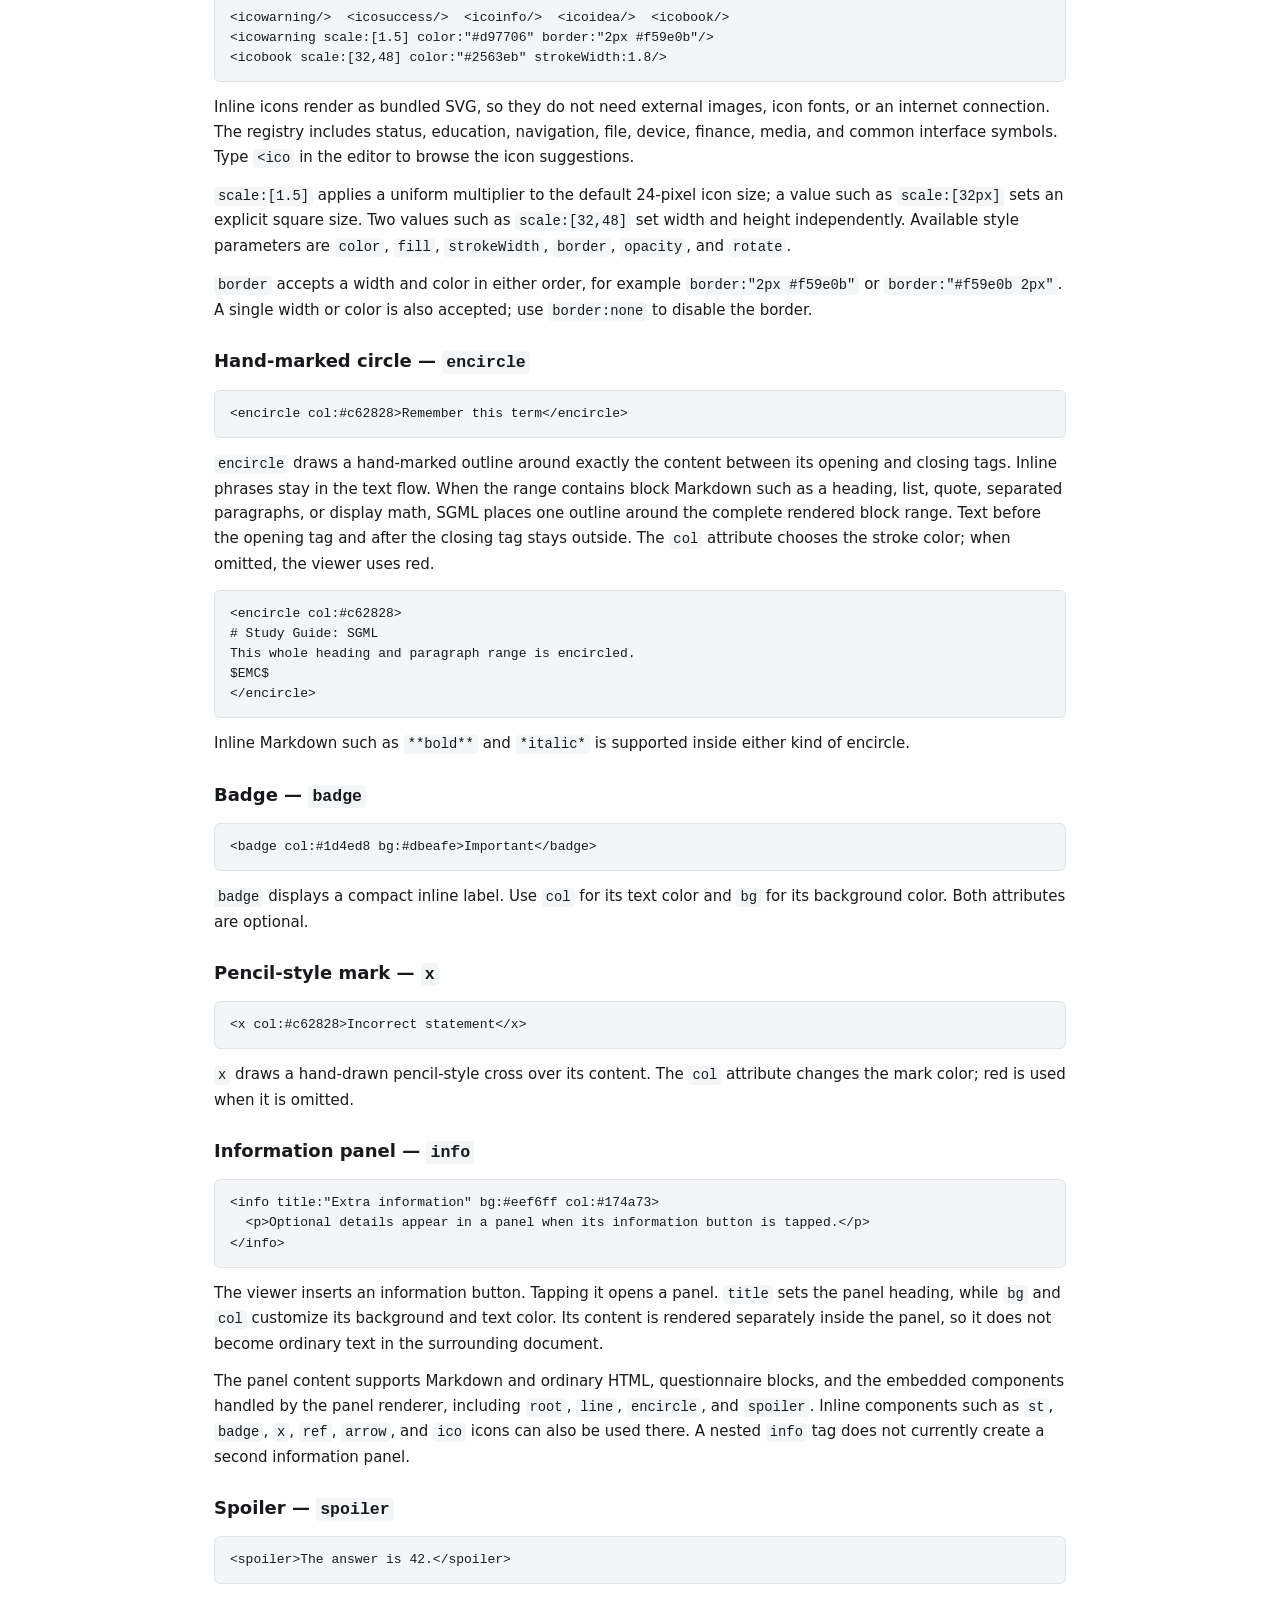
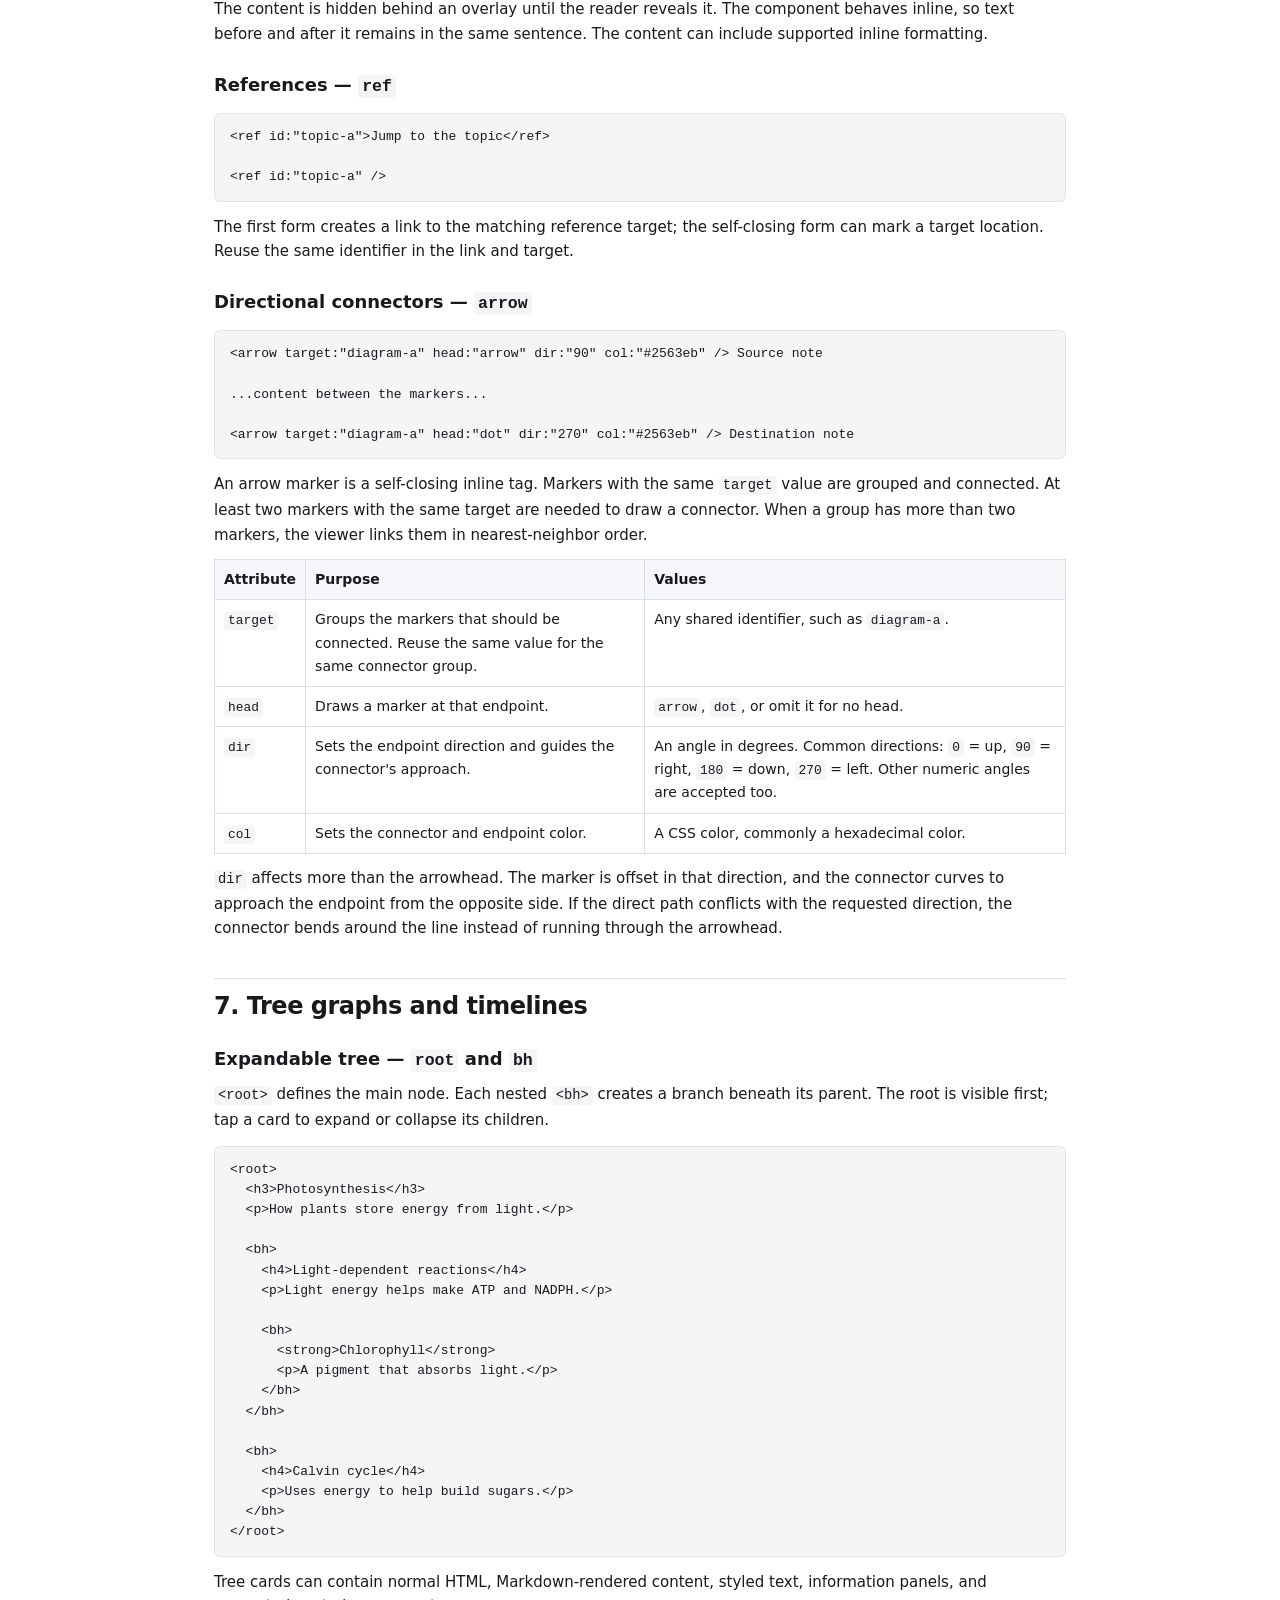
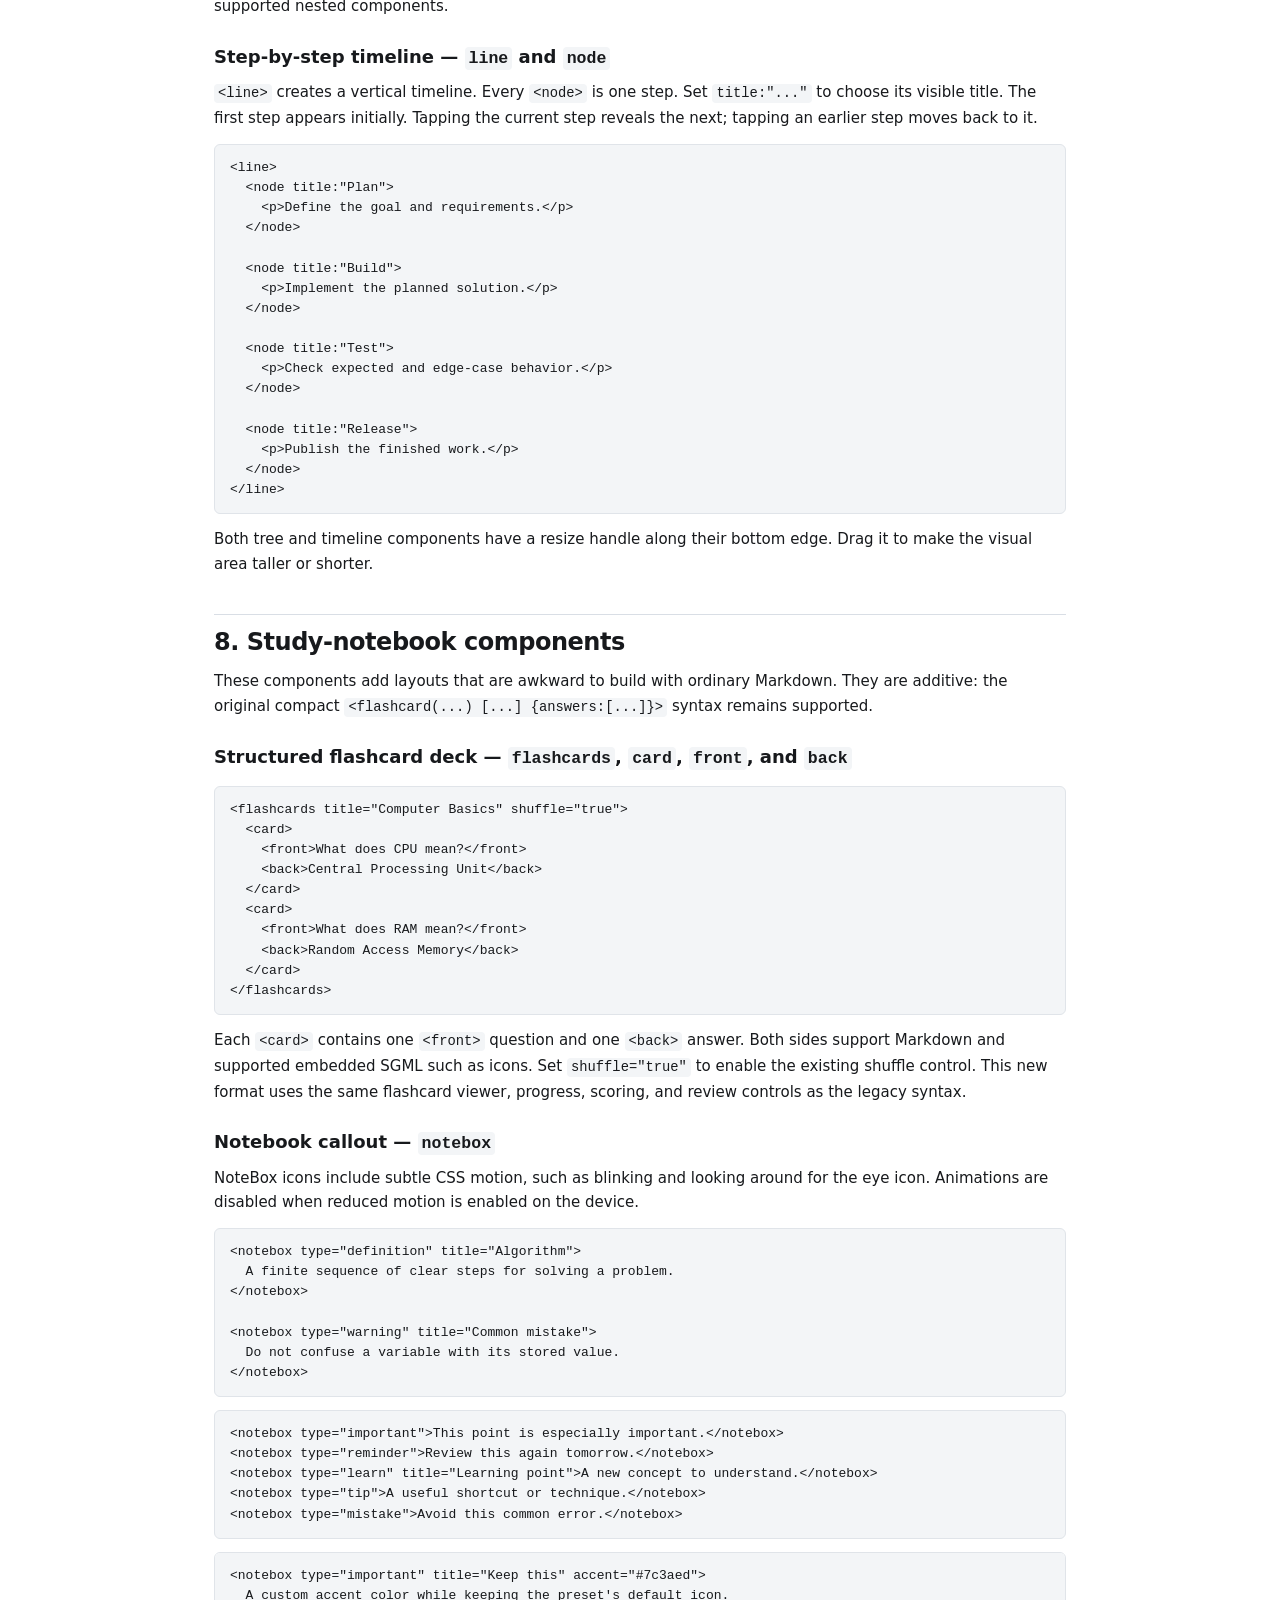
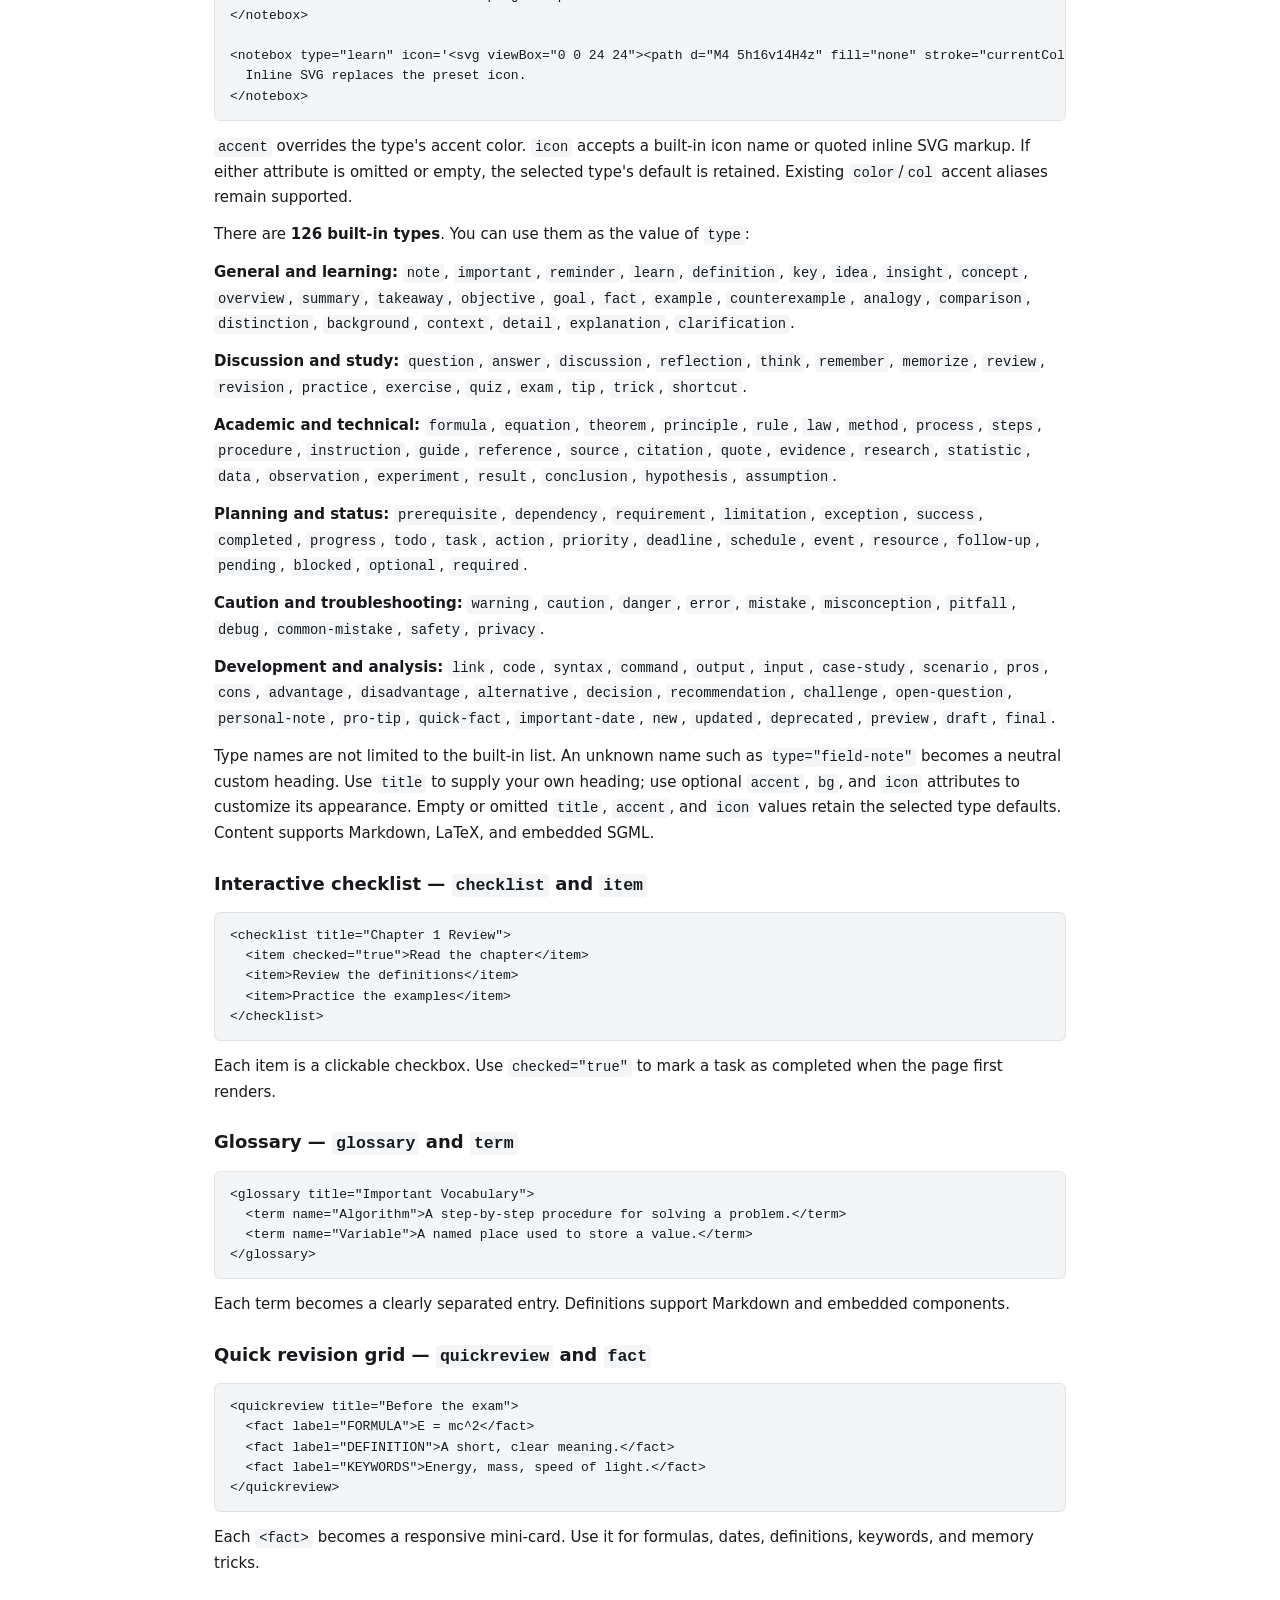
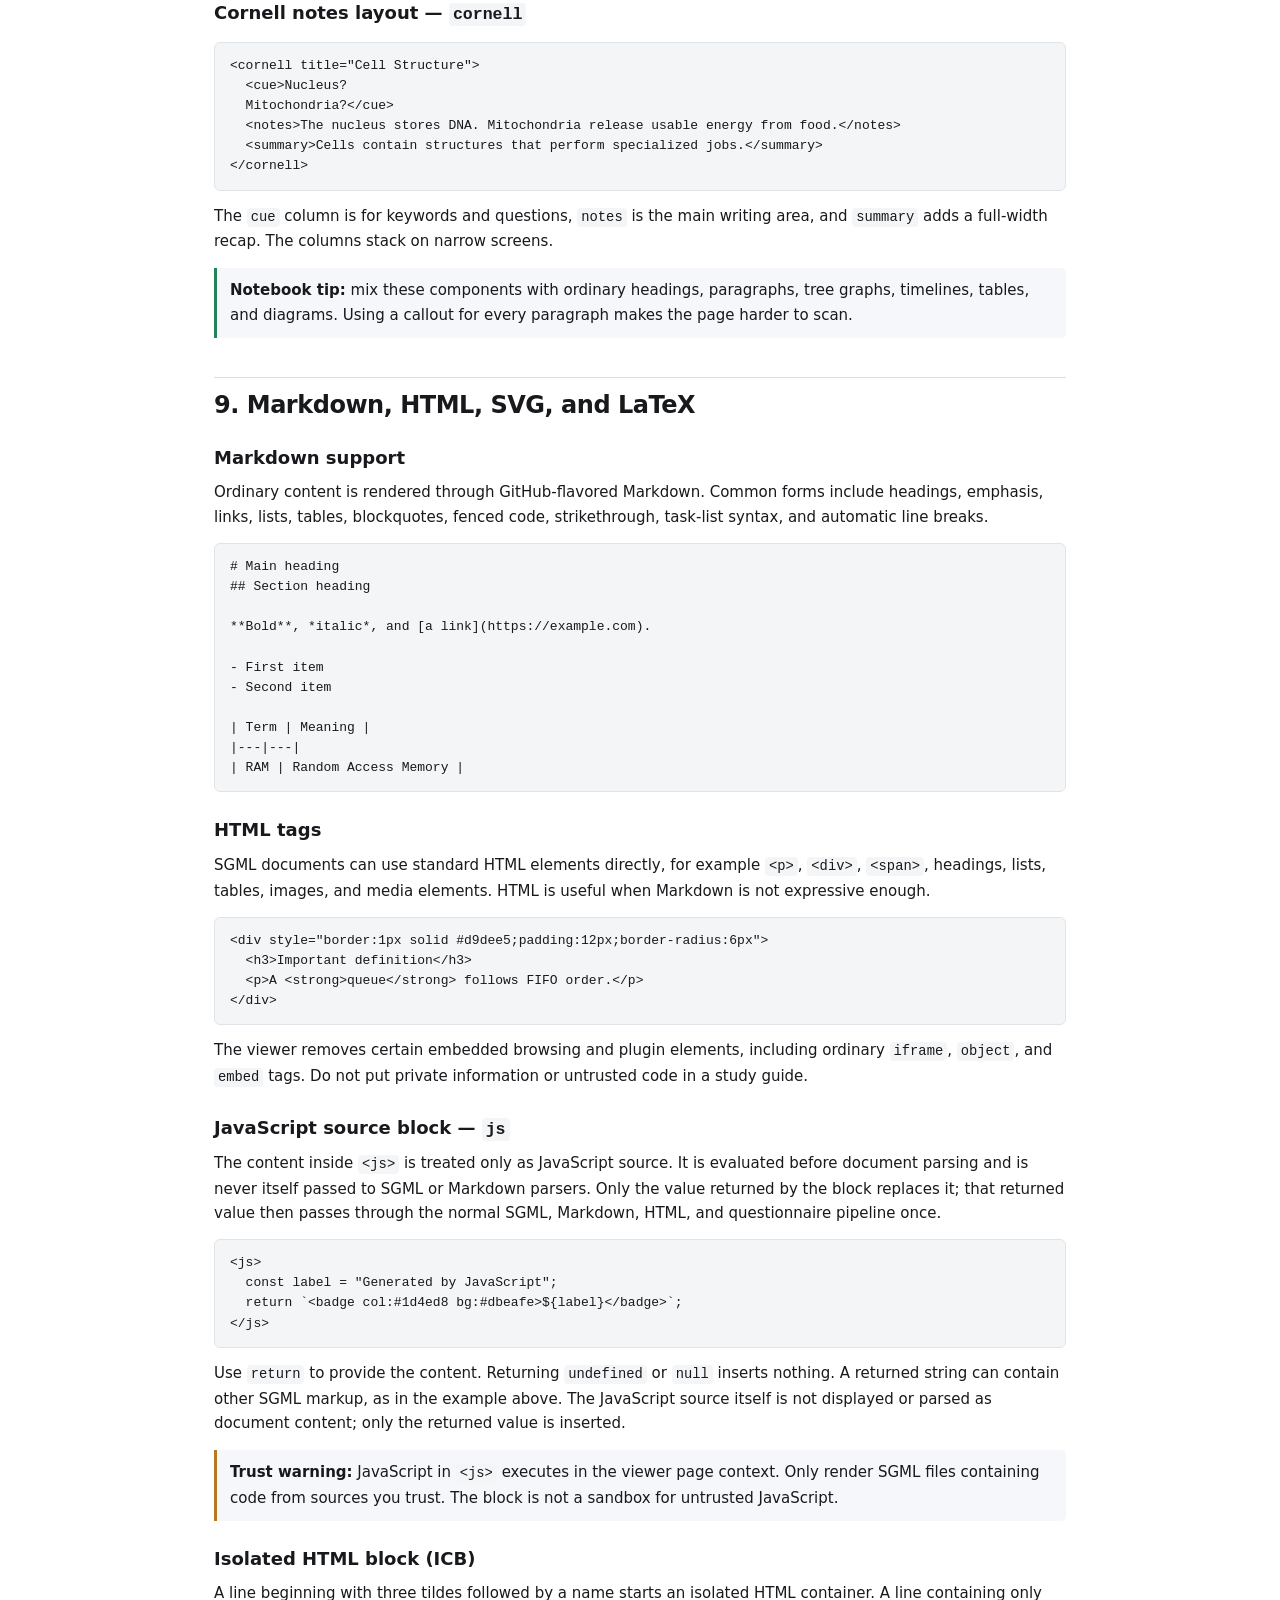
==== commit a2183d4b: "Add files via upload" ====
--- a/Documentation/index.html
+++ b/Documentation/index.html
@@ -339,6 +339,7 @@
   <p>Each <code>&lt;card&gt;</code> contains one <code>&lt;front&gt;</code> question and one <code>&lt;back&gt;</code> answer. Both sides support Markdown and supported embedded SGML such as icons. Set <code>shuffle="true"</code> to enable the existing shuffle control. This new format uses the same flashcard viewer, progress, scoring, and review controls as the legacy syntax.</p>
 
   <h3>Notebook callout — <code>notebox</code></h3>
+  <p>NoteBox icons include subtle CSS motion, such as blinking and looking around for the eye icon. Animations are disabled when reduced motion is enabled on the device.</p>
   <pre>&lt;notebox type="definition" title="Algorithm"&gt;
   A finite sequence of clear steps for solving a problem.
 &lt;/notebox&gt;
@@ -346,7 +347,27 @@
 &lt;notebox type="warning" title="Common mistake"&gt;
   Do not confuse a variable with its stored value.
 &lt;/notebox&gt;</pre>
-  <p>Available types include <code>note</code>, <code>definition</code>, <code>key</code>, <code>idea</code>, <code>example</code>, <code>warning</code>, <code>remember</code>, and <code>formula</code>. The optional <code>color</code>, <code>bg</code>, and <code>icon</code> attributes customize the accent, background, and icon. Content supports Markdown, LaTeX, and embedded SGML.</p>
+  <pre>&lt;notebox type="important"&gt;This point is especially important.&lt;/notebox&gt;
+&lt;notebox type="reminder"&gt;Review this again tomorrow.&lt;/notebox&gt;
+&lt;notebox type="learn" title="Learning point"&gt;A new concept to understand.&lt;/notebox&gt;
+&lt;notebox type="tip"&gt;A useful shortcut or technique.&lt;/notebox&gt;
+&lt;notebox type="mistake"&gt;Avoid this common error.&lt;/notebox&gt;</pre>
+  <pre>&lt;notebox type="important" title="Keep this" accent="#7c3aed"&gt;
+  A custom accent color while keeping the preset's default icon.
+&lt;/notebox&gt;
+
+&lt;notebox type="learn" icon='&lt;svg viewBox="0 0 24 24"&gt;&lt;path d="M4 5h16v14H4z" fill="none" stroke="currentColor" stroke-width="2"/&gt;&lt;/svg&gt;' accent="#ef4444"&gt;
+  Inline SVG replaces the preset icon.
+&lt;/notebox&gt;</pre>
+  <p><code>accent</code> overrides the type's accent color. <code>icon</code> accepts a built-in icon name or quoted inline SVG markup. If either attribute is omitted or empty, the selected type's default is retained. Existing <code>color</code>/<code>col</code> accent aliases remain supported.</p>
+  <p>There are <strong>126 built-in types</strong>. You can use them as the value of <code>type</code>:</p>
+  <p><strong>General and learning:</strong> <code>note</code>, <code>important</code>, <code>reminder</code>, <code>learn</code>, <code>definition</code>, <code>key</code>, <code>idea</code>, <code>insight</code>, <code>concept</code>, <code>overview</code>, <code>summary</code>, <code>takeaway</code>, <code>objective</code>, <code>goal</code>, <code>fact</code>, <code>example</code>, <code>counterexample</code>, <code>analogy</code>, <code>comparison</code>, <code>distinction</code>, <code>background</code>, <code>context</code>, <code>detail</code>, <code>explanation</code>, <code>clarification</code>.</p>
+  <p><strong>Discussion and study:</strong> <code>question</code>, <code>answer</code>, <code>discussion</code>, <code>reflection</code>, <code>think</code>, <code>remember</code>, <code>memorize</code>, <code>review</code>, <code>revision</code>, <code>practice</code>, <code>exercise</code>, <code>quiz</code>, <code>exam</code>, <code>tip</code>, <code>trick</code>, <code>shortcut</code>.</p>
+  <p><strong>Academic and technical:</strong> <code>formula</code>, <code>equation</code>, <code>theorem</code>, <code>principle</code>, <code>rule</code>, <code>law</code>, <code>method</code>, <code>process</code>, <code>steps</code>, <code>procedure</code>, <code>instruction</code>, <code>guide</code>, <code>reference</code>, <code>source</code>, <code>citation</code>, <code>quote</code>, <code>evidence</code>, <code>research</code>, <code>statistic</code>, <code>data</code>, <code>observation</code>, <code>experiment</code>, <code>result</code>, <code>conclusion</code>, <code>hypothesis</code>, <code>assumption</code>.</p>
+  <p><strong>Planning and status:</strong> <code>prerequisite</code>, <code>dependency</code>, <code>requirement</code>, <code>limitation</code>, <code>exception</code>, <code>success</code>, <code>completed</code>, <code>progress</code>, <code>todo</code>, <code>task</code>, <code>action</code>, <code>priority</code>, <code>deadline</code>, <code>schedule</code>, <code>event</code>, <code>resource</code>, <code>follow-up</code>, <code>pending</code>, <code>blocked</code>, <code>optional</code>, <code>required</code>.</p>
+  <p><strong>Caution and troubleshooting:</strong> <code>warning</code>, <code>caution</code>, <code>danger</code>, <code>error</code>, <code>mistake</code>, <code>misconception</code>, <code>pitfall</code>, <code>debug</code>, <code>common-mistake</code>, <code>safety</code>, <code>privacy</code>.</p>
+  <p><strong>Development and analysis:</strong> <code>link</code>, <code>code</code>, <code>syntax</code>, <code>command</code>, <code>output</code>, <code>input</code>, <code>case-study</code>, <code>scenario</code>, <code>pros</code>, <code>cons</code>, <code>advantage</code>, <code>disadvantage</code>, <code>alternative</code>, <code>decision</code>, <code>recommendation</code>, <code>challenge</code>, <code>open-question</code>, <code>personal-note</code>, <code>pro-tip</code>, <code>quick-fact</code>, <code>important-date</code>, <code>new</code>, <code>updated</code>, <code>deprecated</code>, <code>preview</code>, <code>draft</code>, <code>final</code>.</p>
+  <p>Type names are not limited to the built-in list. An unknown name such as <code>type="field-note"</code> becomes a neutral custom heading. Use <code>title</code> to supply your own heading; use optional <code>accent</code>, <code>bg</code>, and <code>icon</code> attributes to customize its appearance. Empty or omitted <code>title</code>, <code>accent</code>, and <code>icon</code> values retain the selected type defaults. Content supports Markdown, LaTeX, and embedded SGML.</p>
 
   <h3>Interactive checklist — <code>checklist</code> and <code>item</code></h3>
   <pre>&lt;checklist title="Chapter 1 Review"&gt;
@@ -405,12 +426,12 @@
 &lt;/div&gt;</pre>
   <p>The viewer removes certain embedded browsing and plugin elements, including ordinary <code>iframe</code>, <code>object</code>, and <code>embed</code> tags. Do not put private information or untrusted code in a study guide.</p>
   <h3>JavaScript source block — <code>js</code></h3>
-  <p>A <code>&lt;js&gt;</code> block executes JavaScript before the SGML document is parsed. The value returned by the block is converted to text and inserted at that position, then processed as ordinary SGML, Markdown, HTML, and questionnaire syntax.</p>
+  <p>The content inside <code>&lt;js&gt;</code> is treated only as JavaScript source. It is evaluated before document parsing and is never itself passed to SGML or Markdown parsers. Only the value returned by the block replaces it; that returned value then passes through the normal SGML, Markdown, HTML, and questionnaire pipeline once.</p>
   <pre>&lt;js&gt;
   const label = "Generated by JavaScript";
   return `&lt;badge col:#1d4ed8 bg:#dbeafe&gt;${label}&lt;/badge&gt;`;
 &lt;/js&gt;</pre>
-  <p>Use <code>return</code> to provide the content. Returning <code>undefined</code> or <code>null</code> inserts nothing. A returned string can contain other SGML markup, as in the example above. JavaScript blocks are expanded before the rest of the document is rendered.</p>
+  <p>Use <code>return</code> to provide the content. Returning <code>undefined</code> or <code>null</code> inserts nothing. A returned string can contain other SGML markup, as in the example above. The JavaScript source itself is not displayed or parsed as document content; only the returned value is inserted.</p>
   <div class="note warning"><strong>Trust warning:</strong> JavaScript in <code>&lt;js&gt;</code> executes in the viewer page context. Only render SGML files containing code from sources you trust. The block is not a sandbox for untrusted JavaScript.</div>
   <h3>Isolated HTML block (ICB)</h3>
   <p>A line beginning with three tildes followed by a name starts an isolated HTML container. A line containing only three tildes closes it. This is intended for standalone HTML/SVG examples that need their own scrollable, resizable area.</p>
@@ -433,12 +454,13 @@
 
 <section id="editor">
   <h2>10. Mobile editor and smart suggestions</h2>
+  <p>Inside a <code>&lt;js&gt;</code> block, completions include variables and functions declared in that block, arrow-function parameters, JavaScript keywords and globals, and common built-in methods. Member suggestions adapt to recognized values, such as array methods after <code>items.</code> (including <code>join</code>, <code>map</code>, and <code>filter</code>), string methods after string variables, and methods for common browser objects. Suggestions are static and context-aware; they do not execute the code being edited.</p>
   <p>The editor uses a real text area for editing. Native Android/mobile selection handles, long-press selection, Select All, copy, cut, and paste come from the browser. Syntax colors and line numbers are display overlays; they do not replace text selection.</p>
   <ul>
     <li>Type the beginning of a built-in syntax, such as <code>&lt;Choi</code>, to see the <strong>Choices</strong> suggestion. Tapping it inserts the full question structure and places the cursor at an editable location.</li>
     <li>Typing a component prefix can suggest templates for <code>encircle</code>, <code>info</code>, <code>badge</code>, <code>x</code>, <code>arrow</code>, <code>spoiler</code>, <code>ref</code>, <code>js</code>, trees, timelines, question blocks, structured flashcards, notebook callouts, checklists, glossaries, quick-review grids, Cornell notes, and the complete <code>ico</code> icon registry.</li>
     <li>For <code>st</code>, the editor can suggest <code>display</code> values such as <code>inline</code>, <code>inline-block</code>, and <code>block</code>. For <code>arrow</code>, it can suggest the common direction values <code>0</code>, <code>90</code>, <code>180</code>, and <code>270</code>.</li>
-    <li>Inside a tag, attributes such as <code>title:</code>, <code>bg:</code>, and <code>col:</code> can be suggested for compact SGML components. The XML-style notebook components suggest equals-sign attributes such as <code>title="..."</code> and <code>shuffle="true"</code>. Color suggestions use hexadecimal values.</li>
+    <li>Inside a tag, attributes such as <code>title:</code>, <code>bg:</code>, and <code>col:</code> can be suggested for compact SGML components. The XML-style notebook components suggest equals-sign attributes such as <code>title="..."</code>, <code>accent="#2563eb"</code>, <code>icon="..."</code>, and <code>shuffle="true"</code>. Color suggestions use hexadecimal values.</li>
     <li>Question properties can suggest values like <code>true</code>, <code>false</code>, <code>order</code>, counts, and zero-based answer indexes.</li>
     <li>Use <strong>Find</strong>, <strong>Replace</strong>, <strong>Go to line</strong>, and <strong>Suggest</strong> for larger documents. The editor also supports indentation, bracket pairing, and syntax-aware templates.</li>
   </ul>
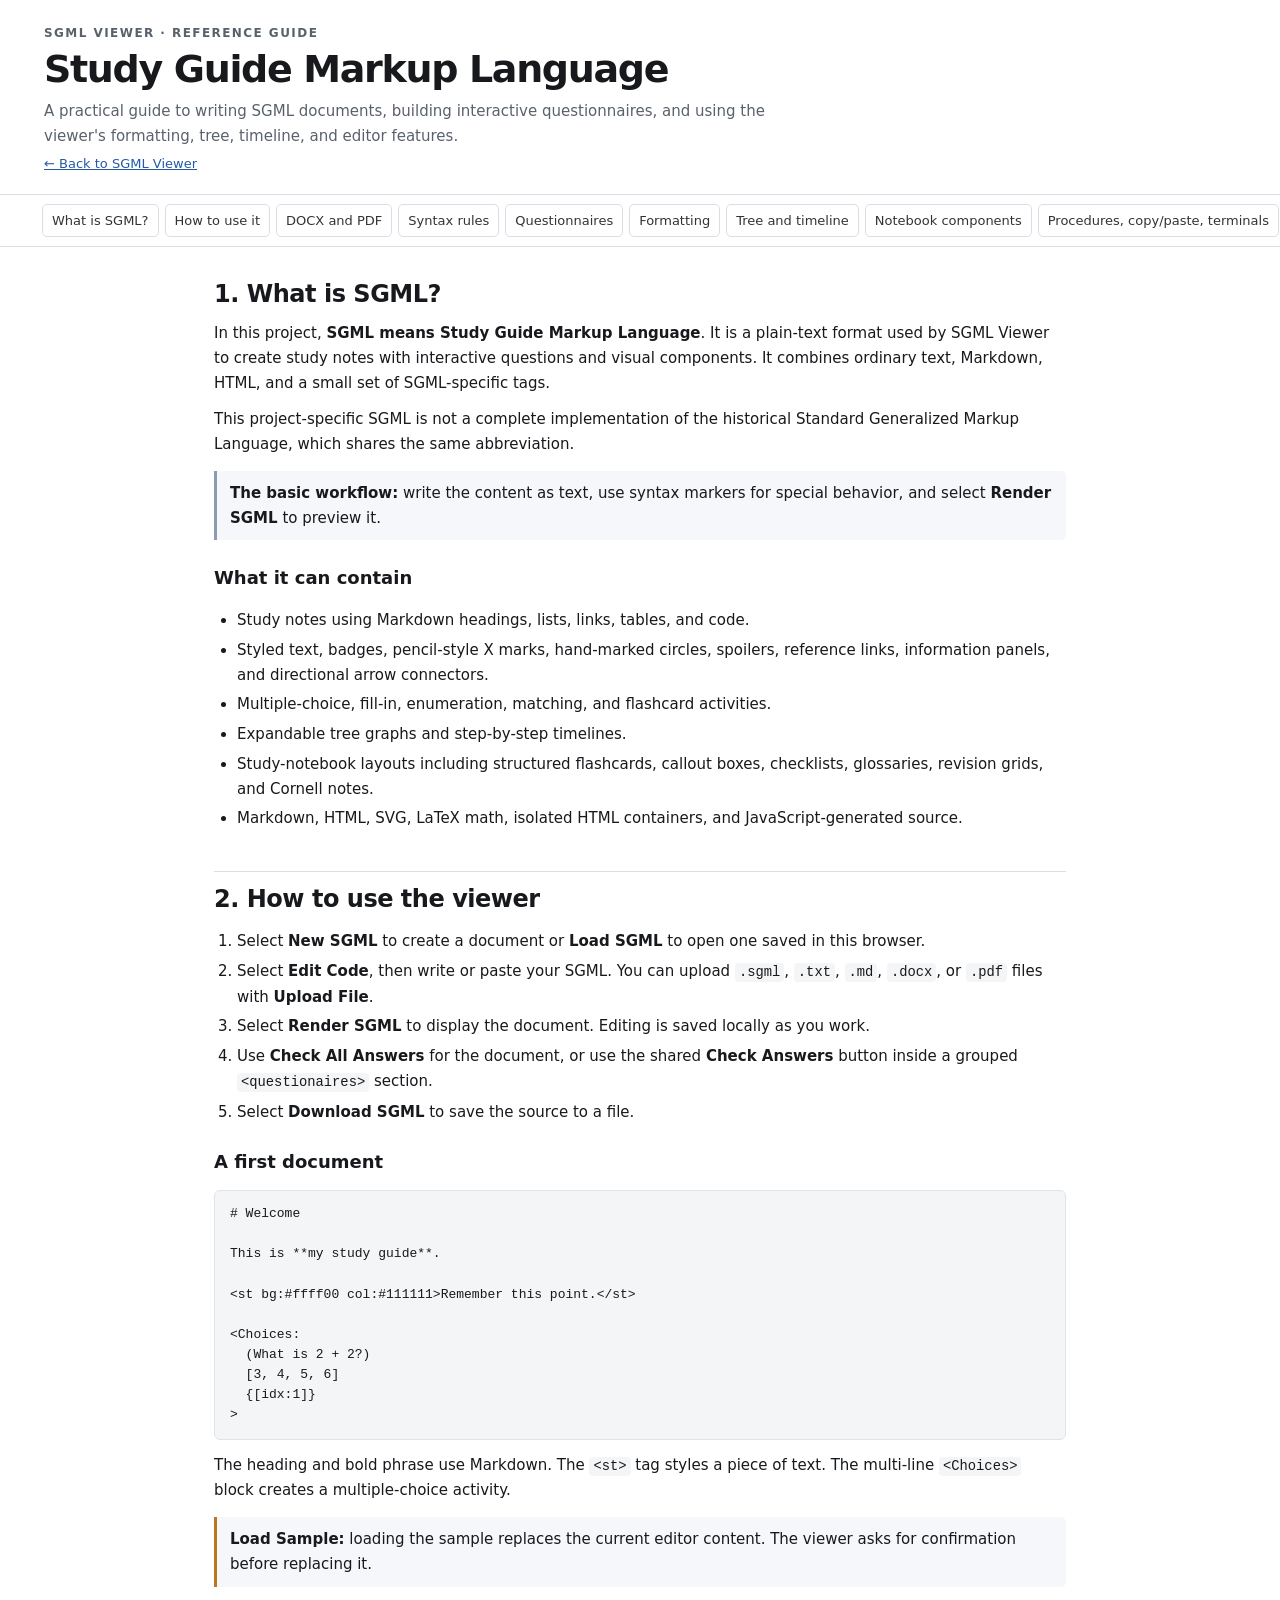
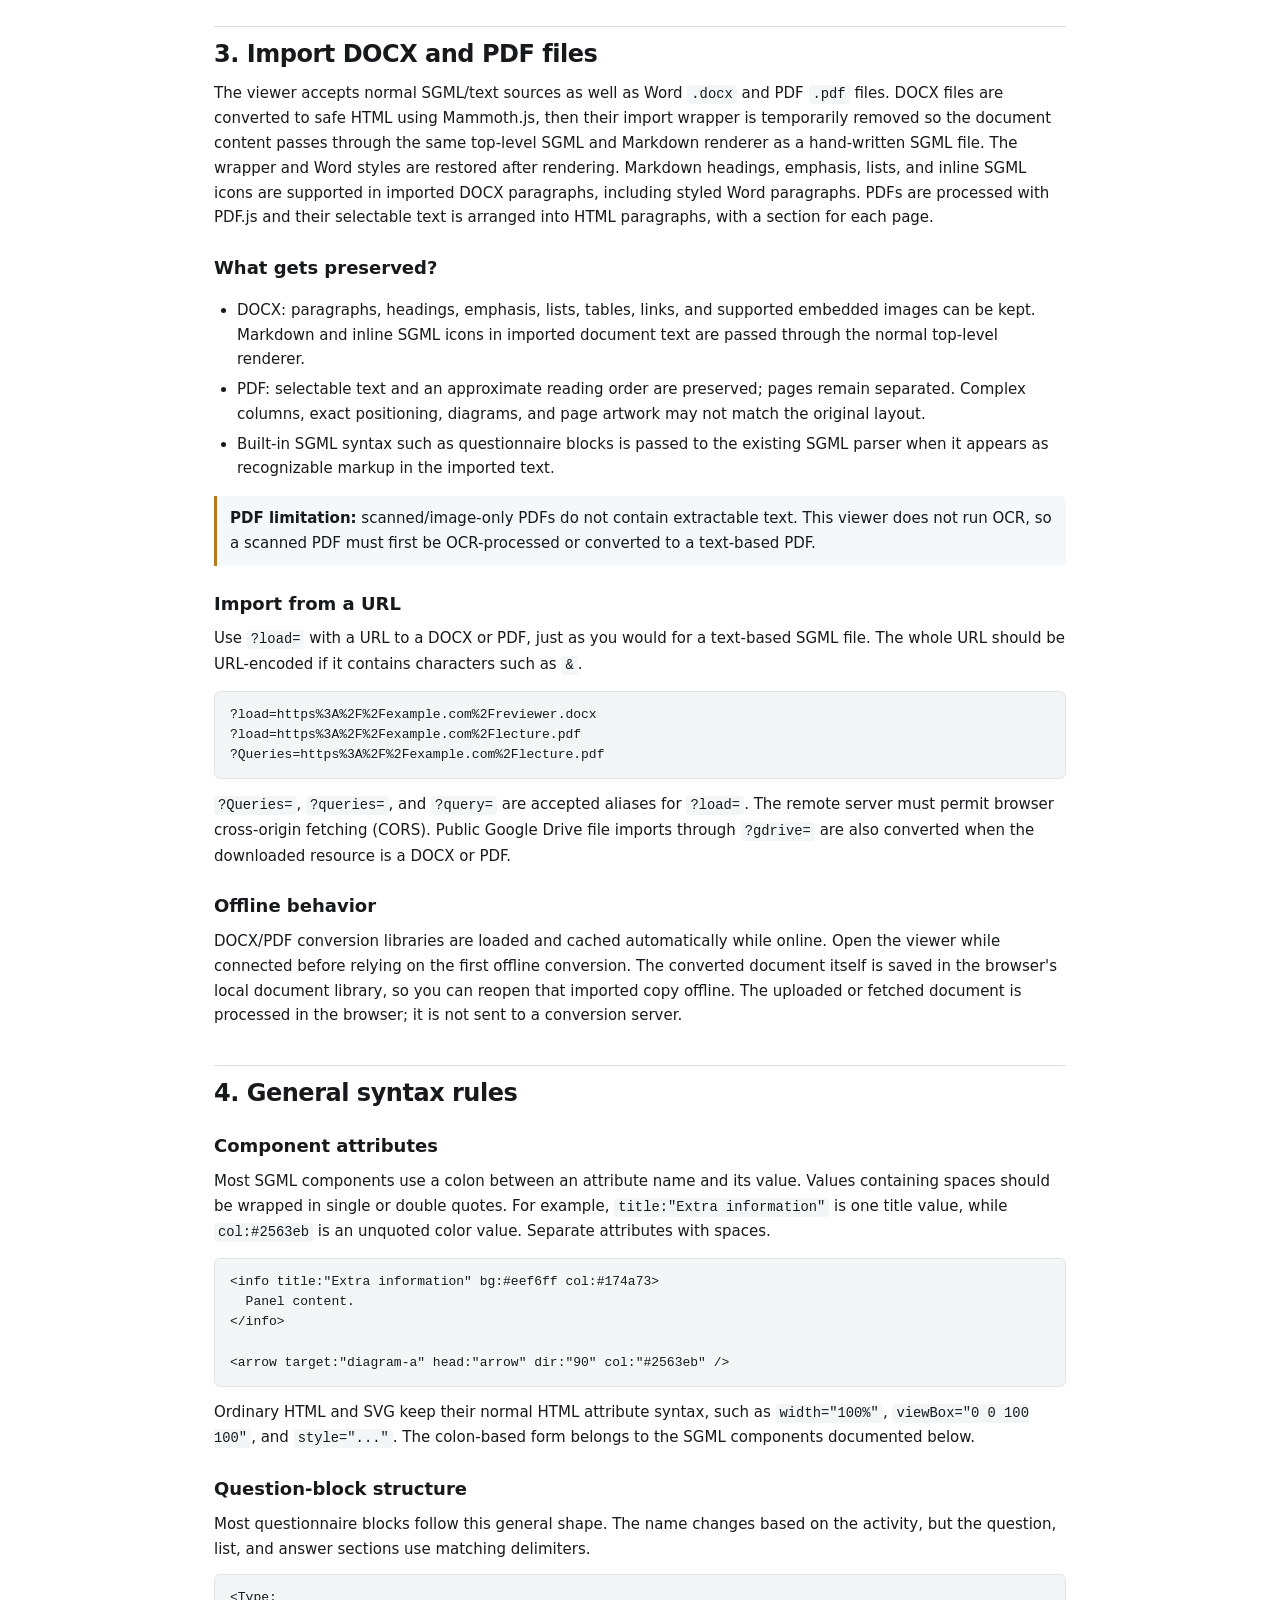
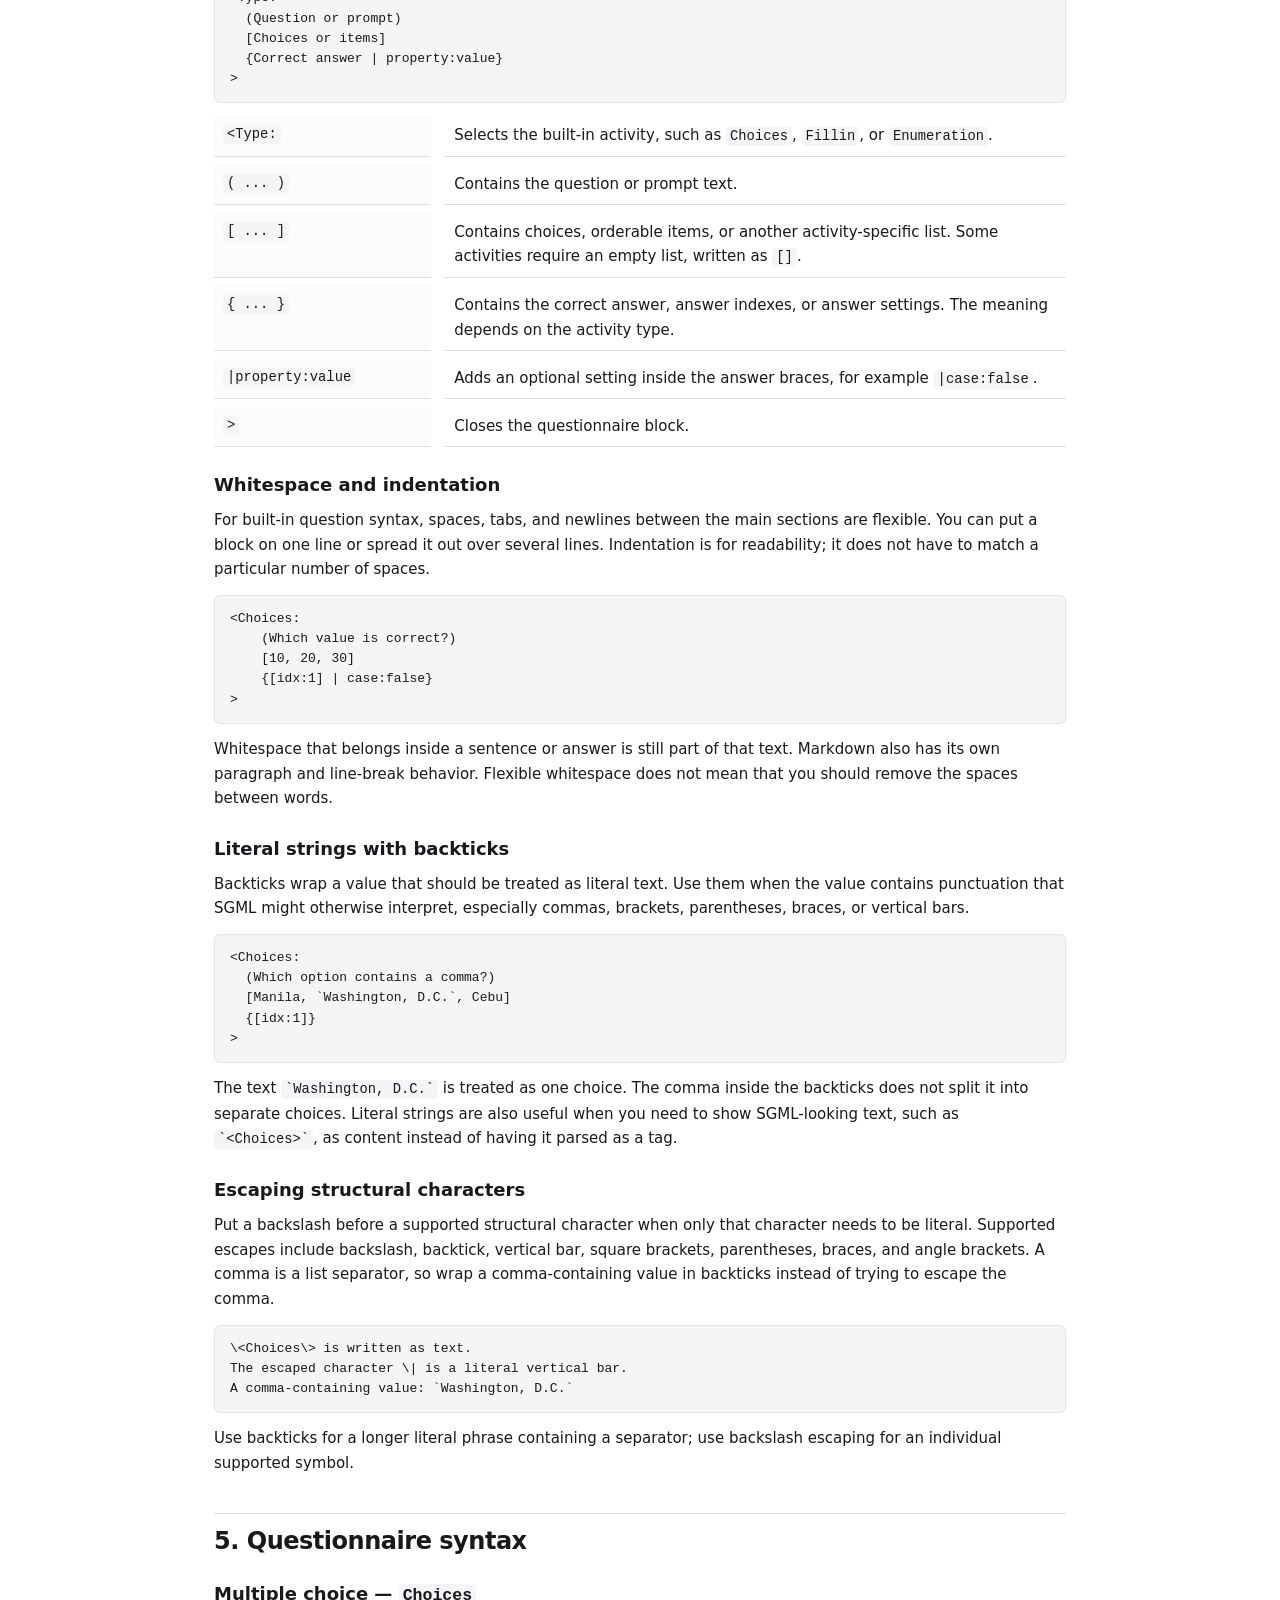
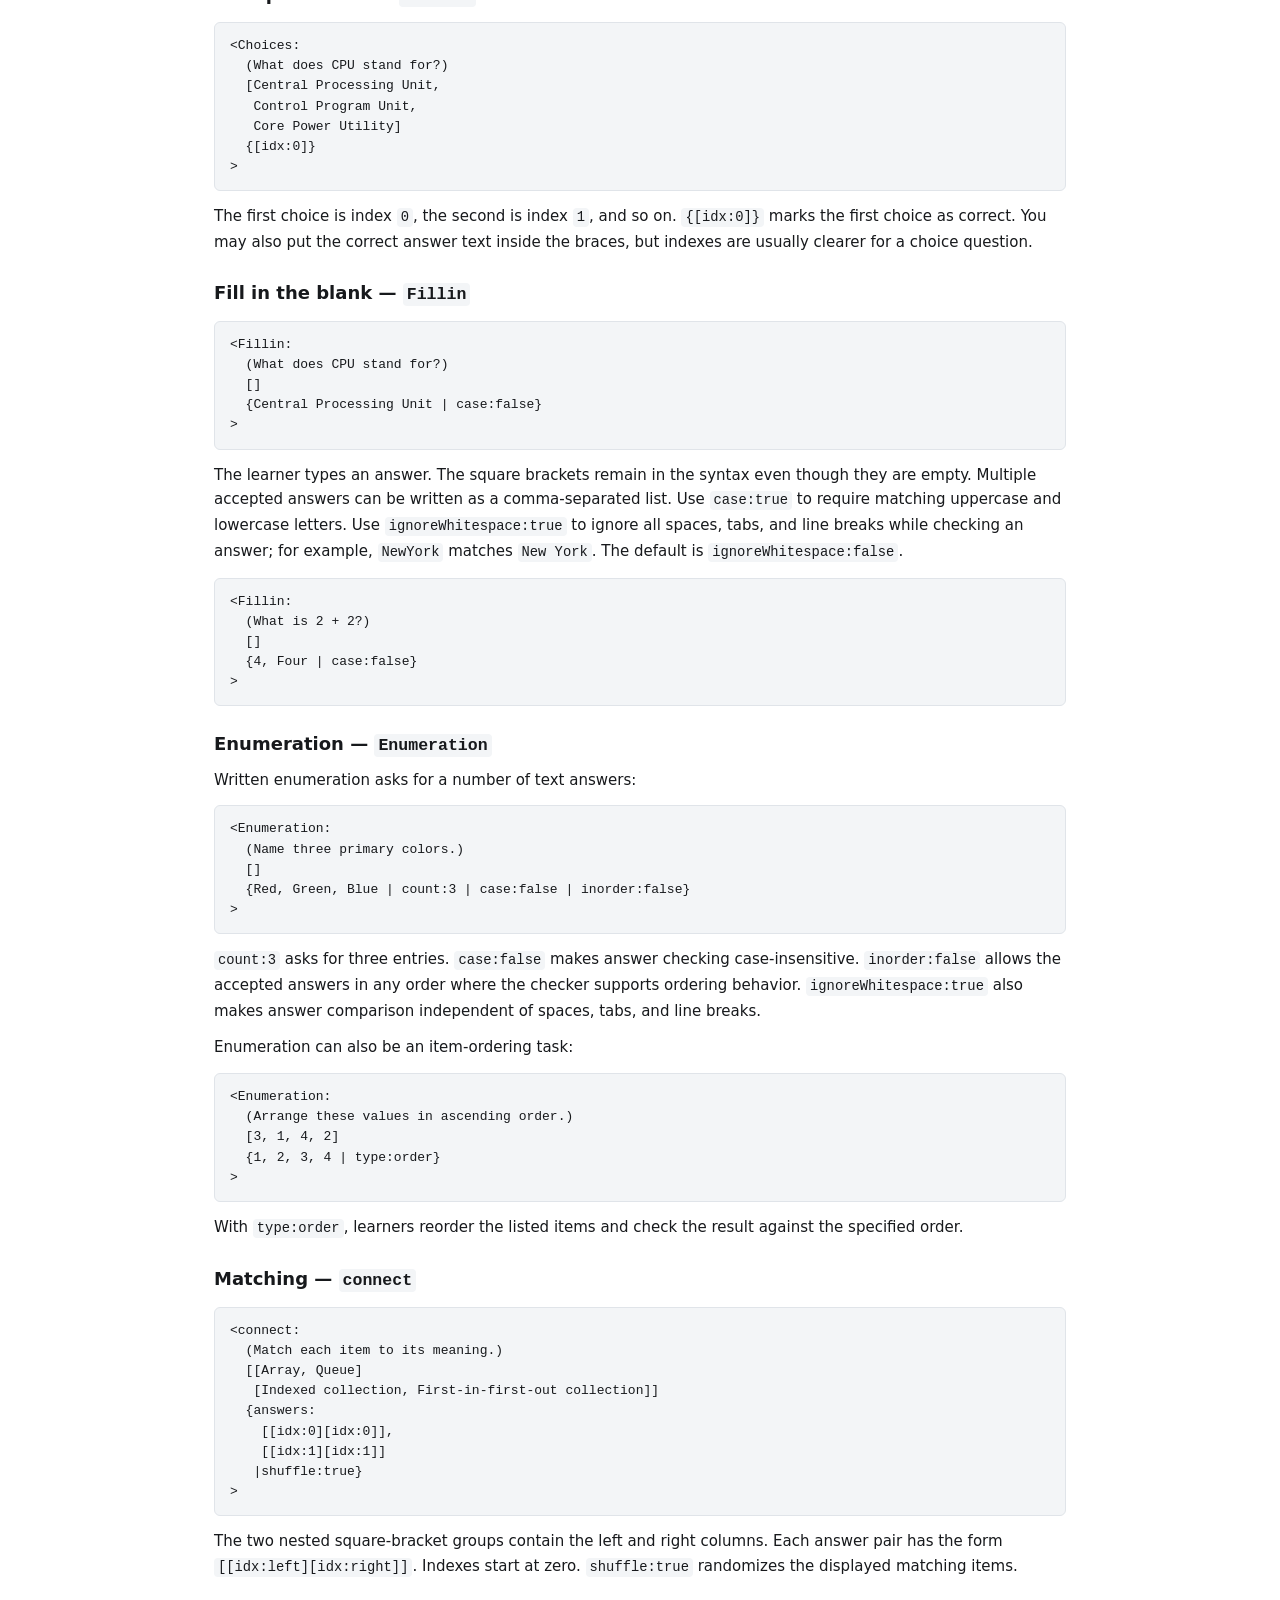
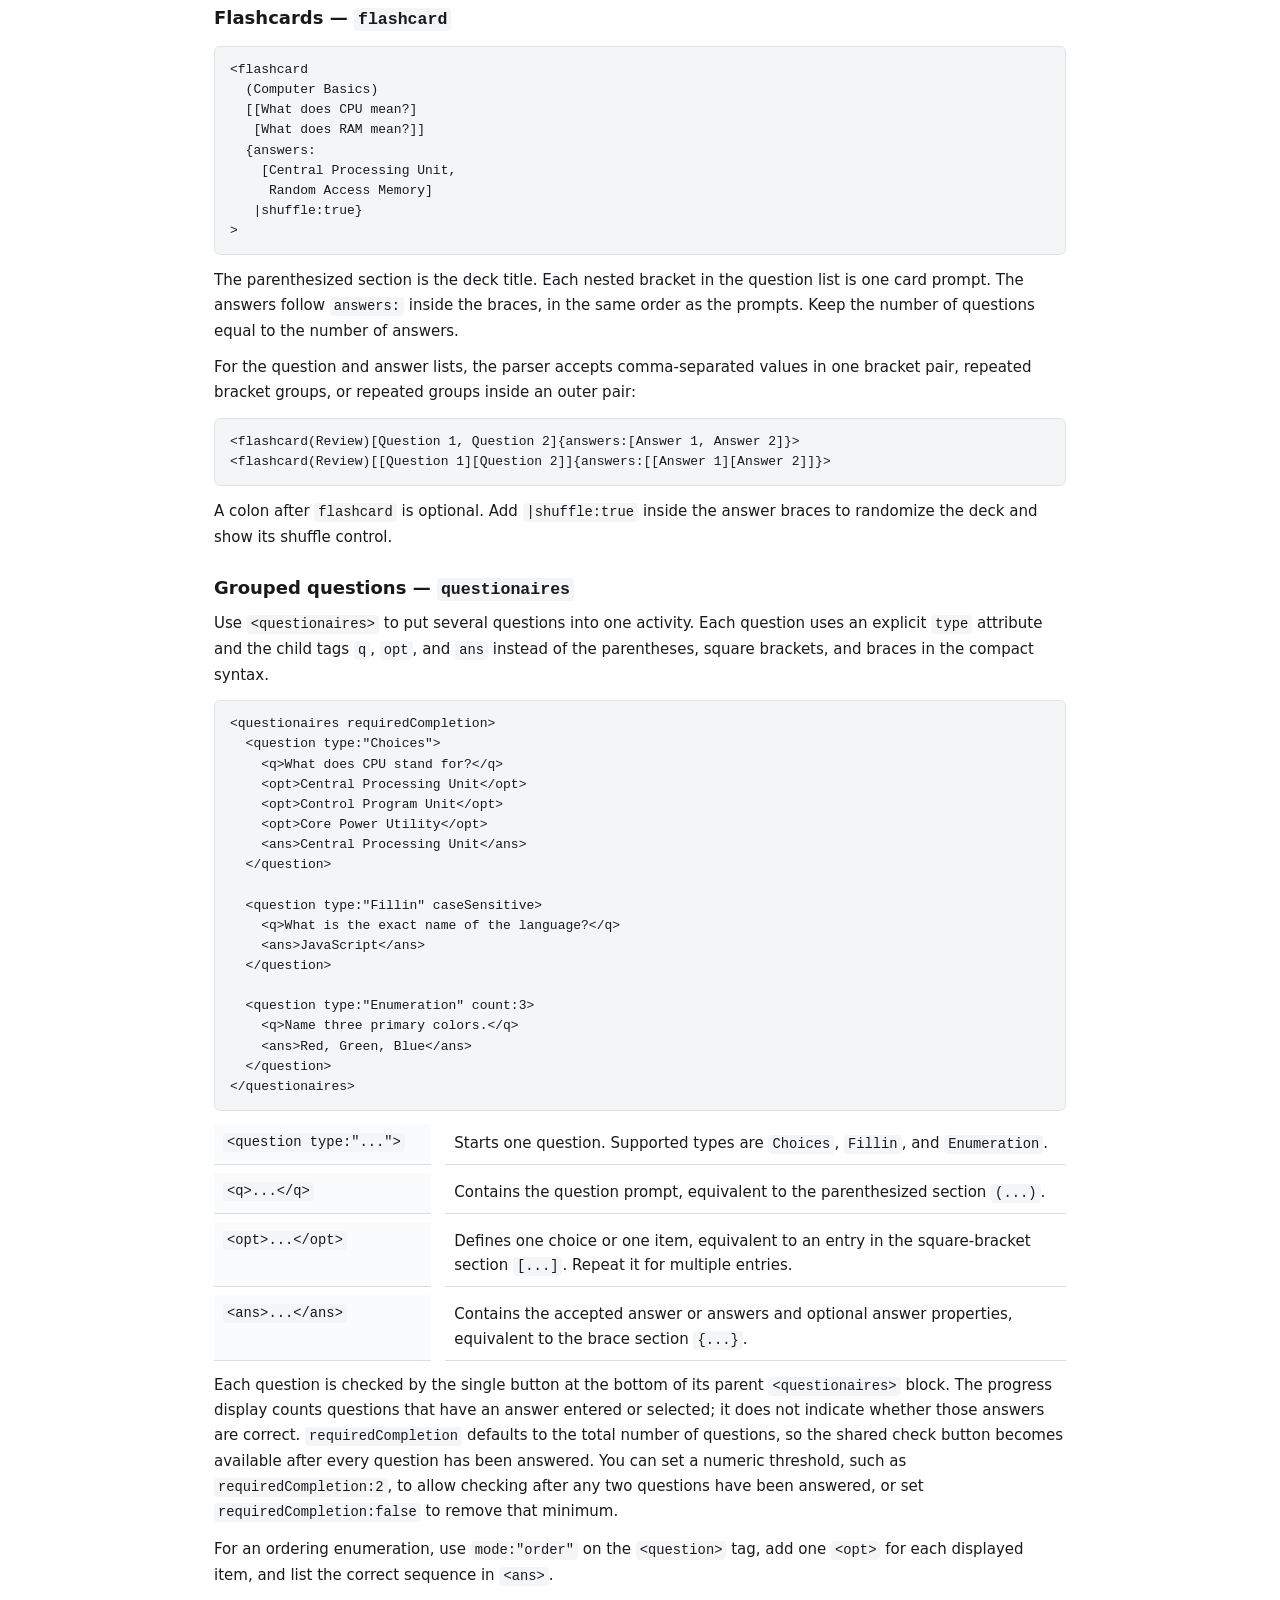
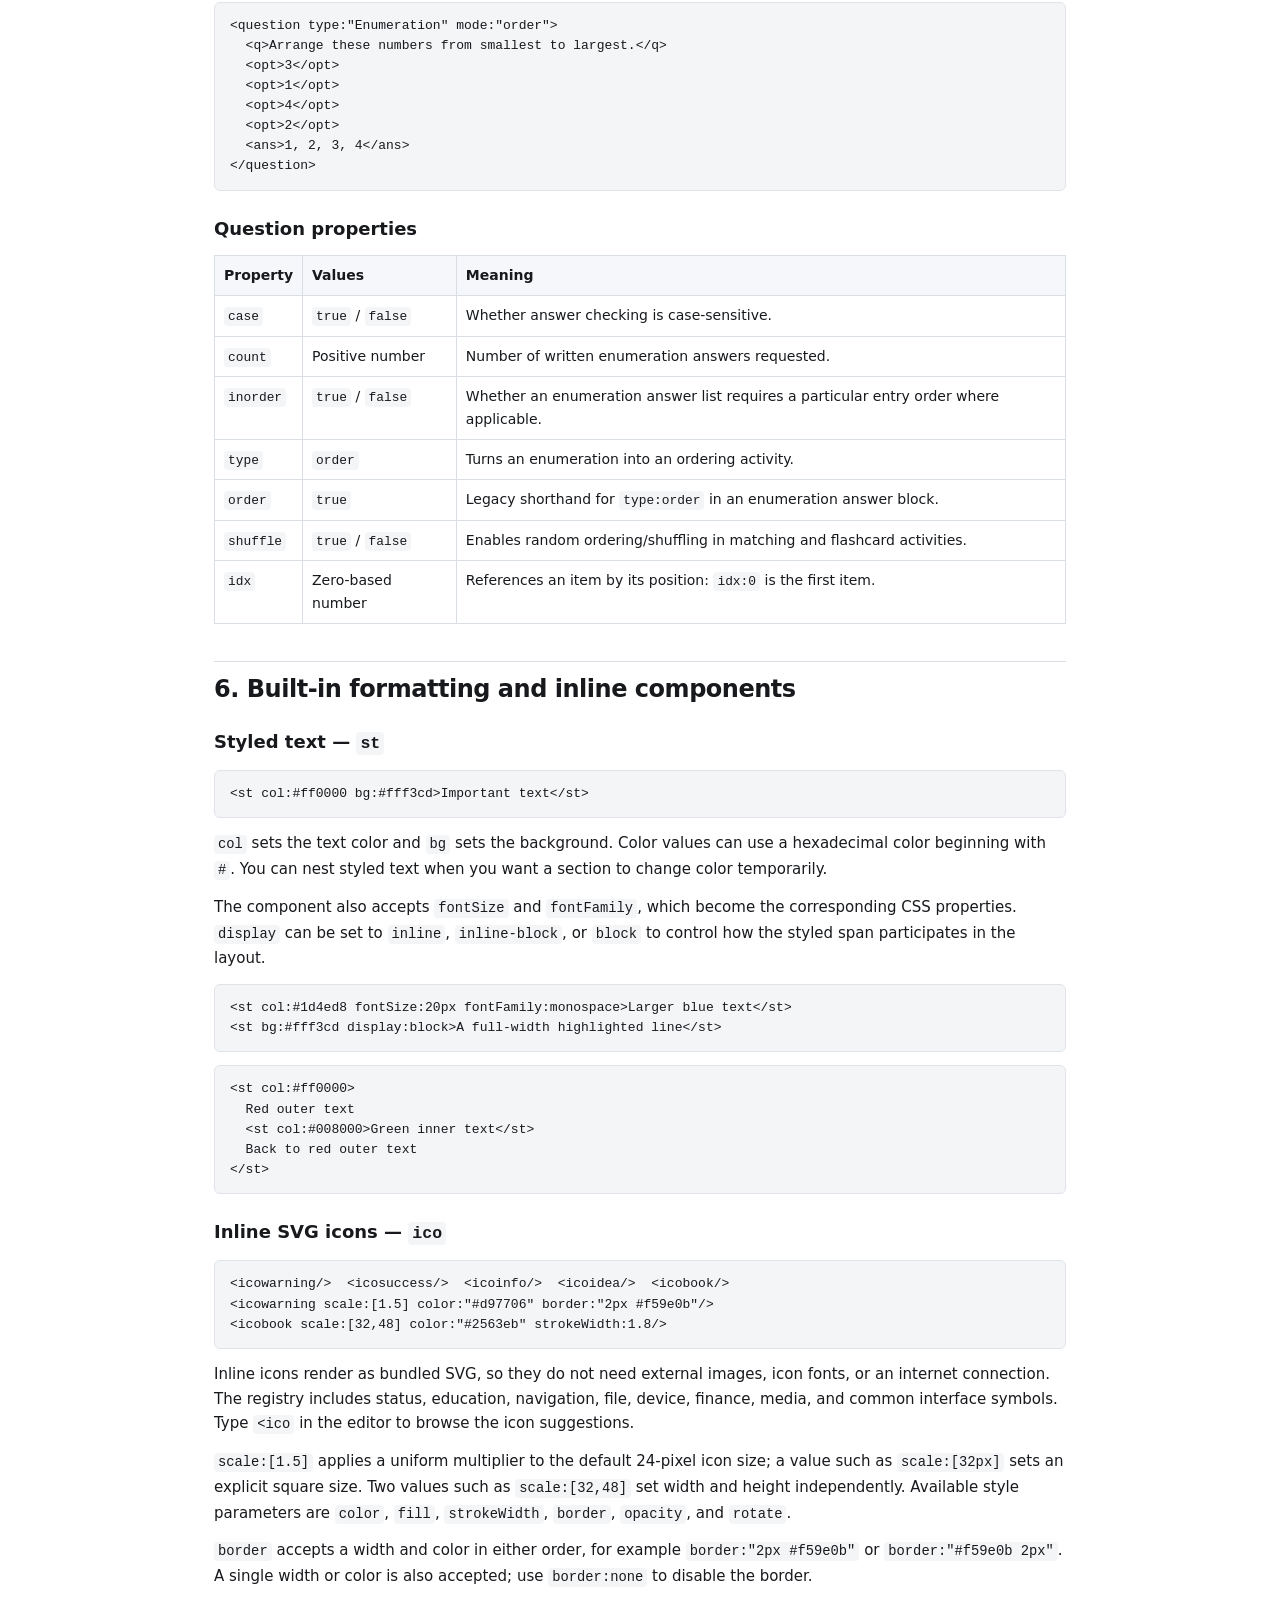
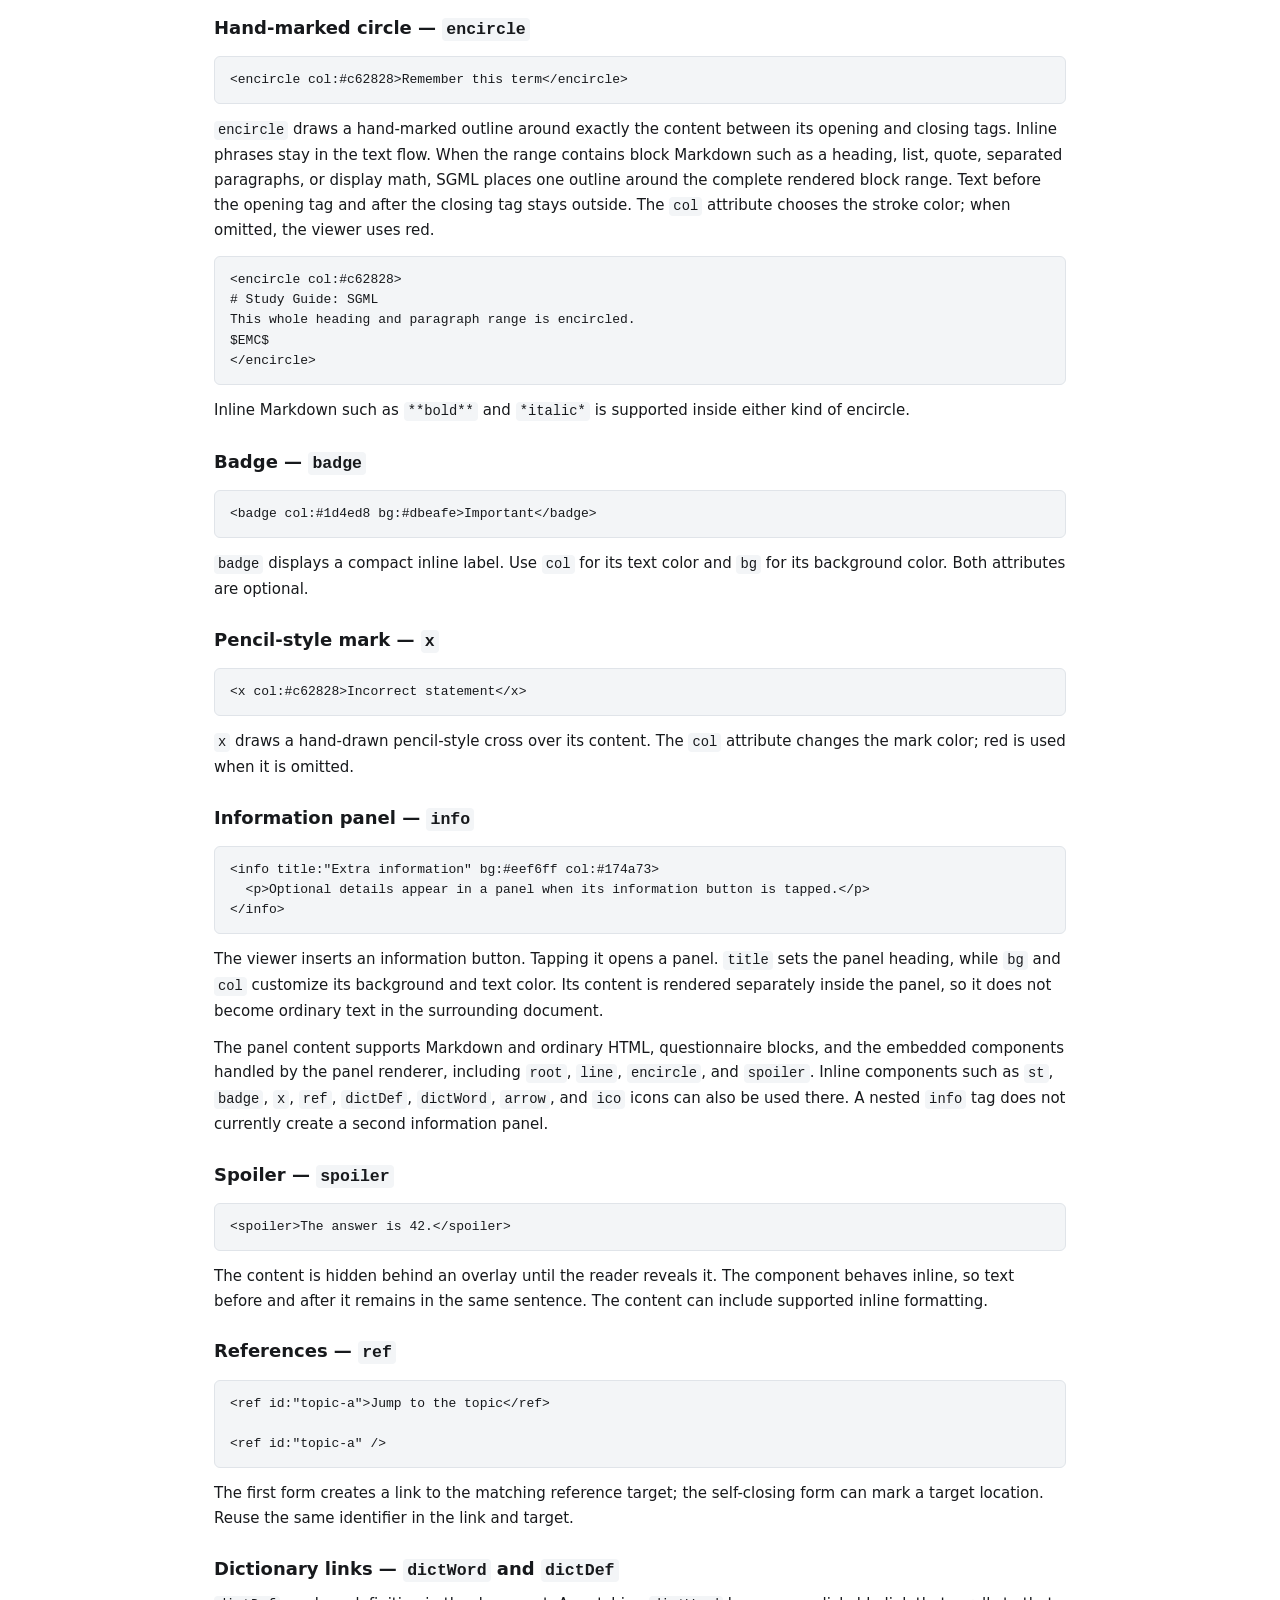
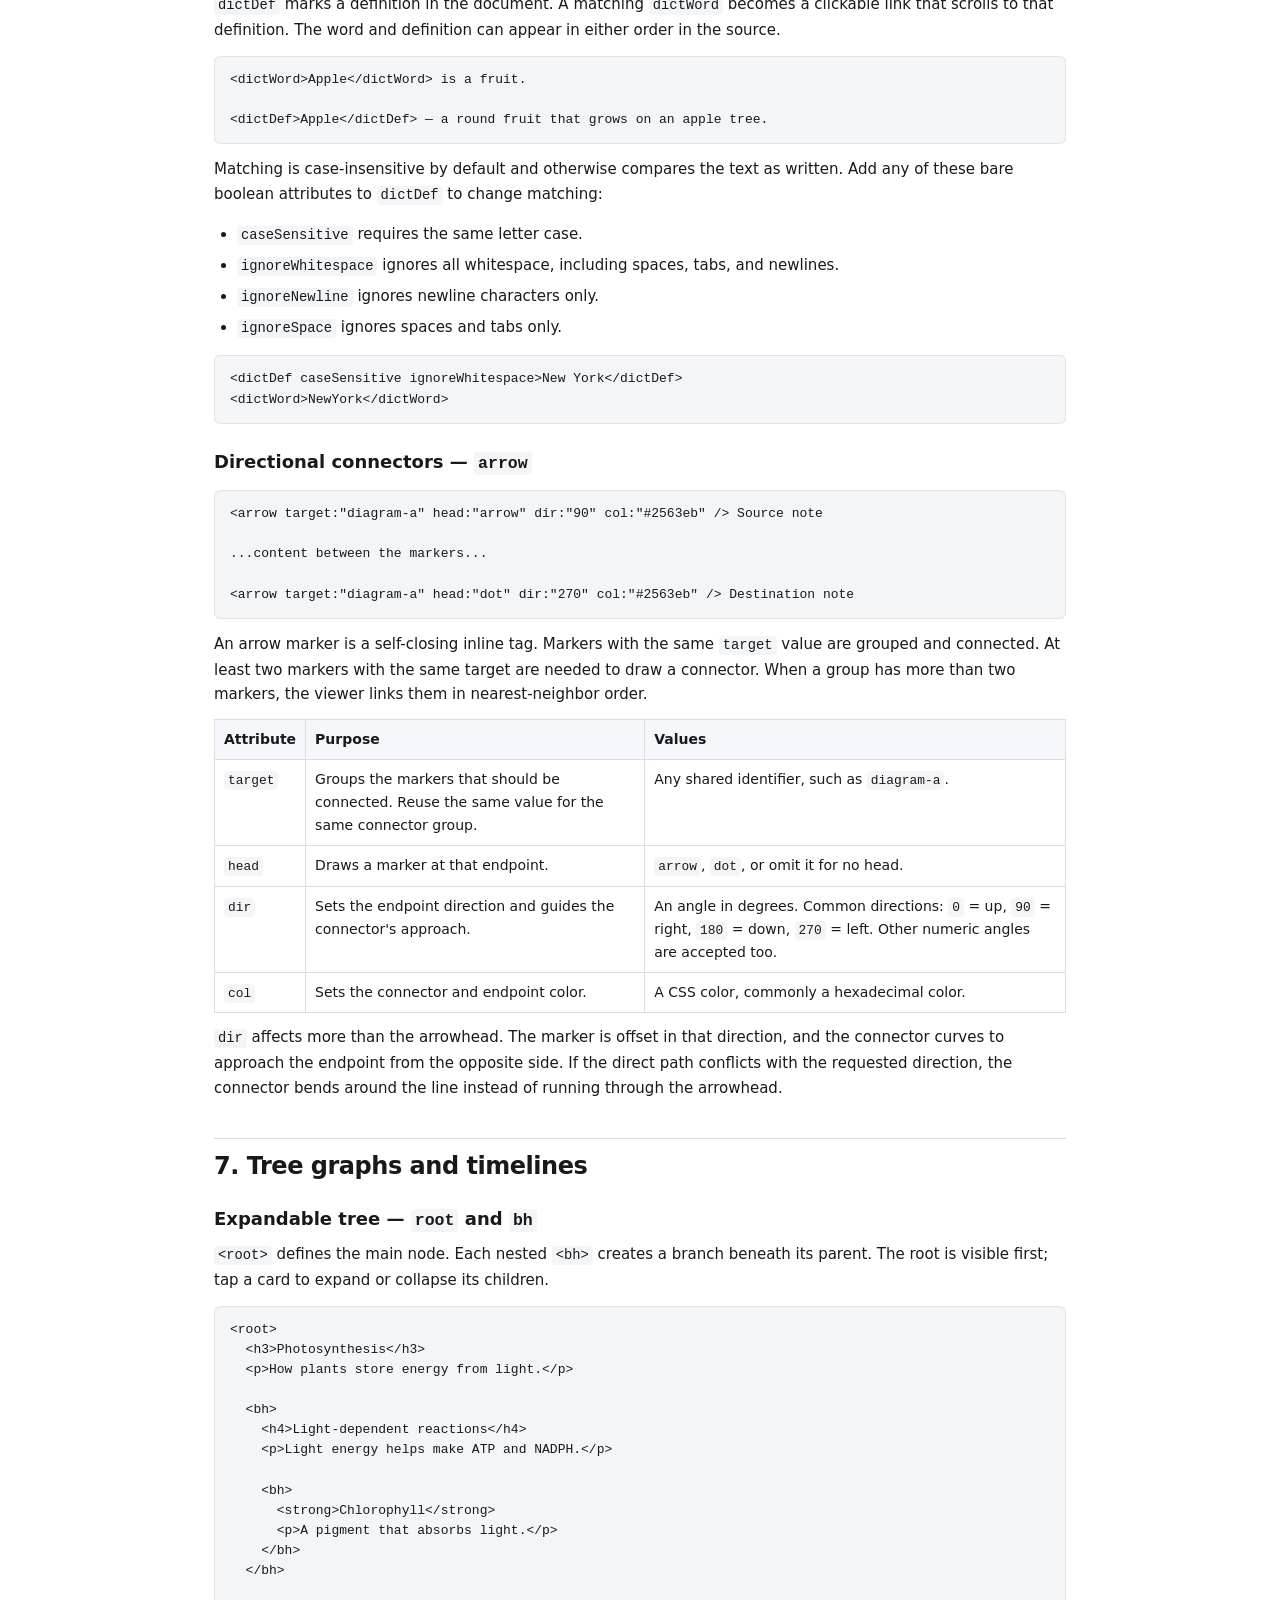
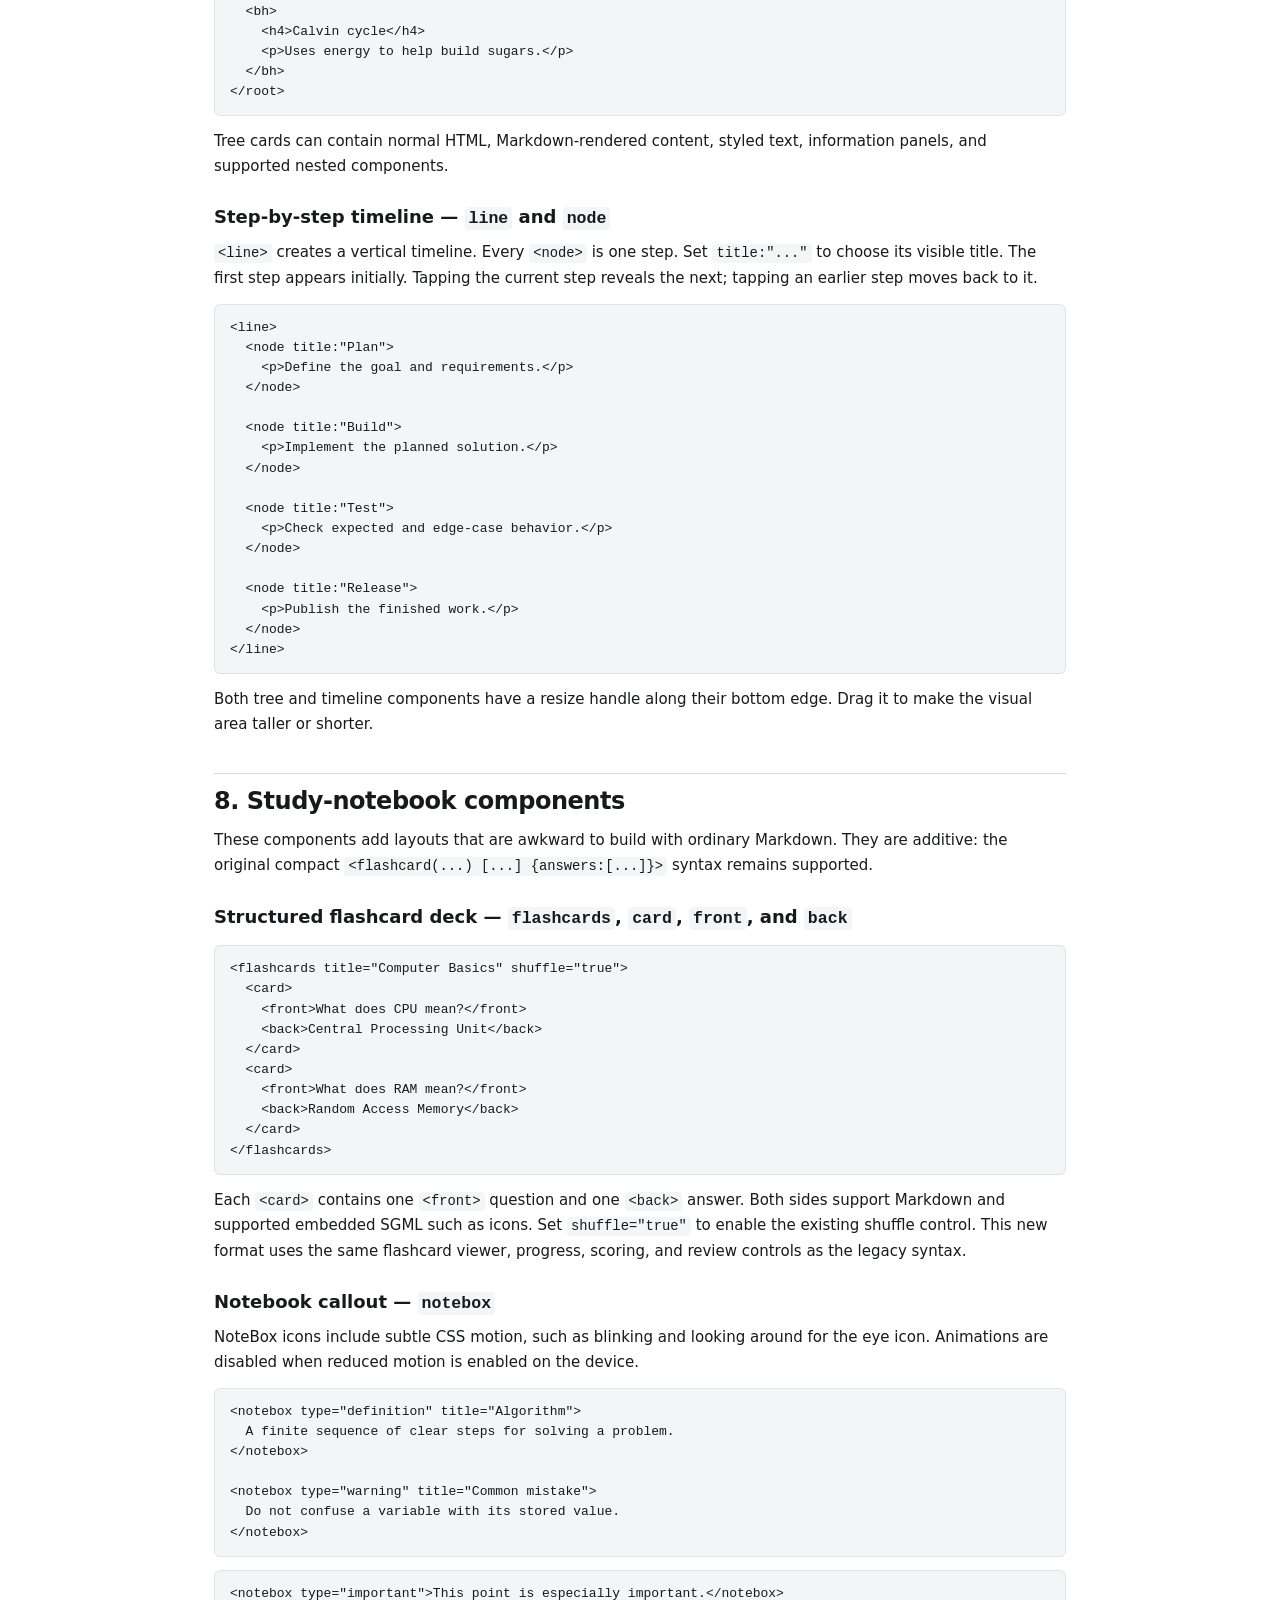
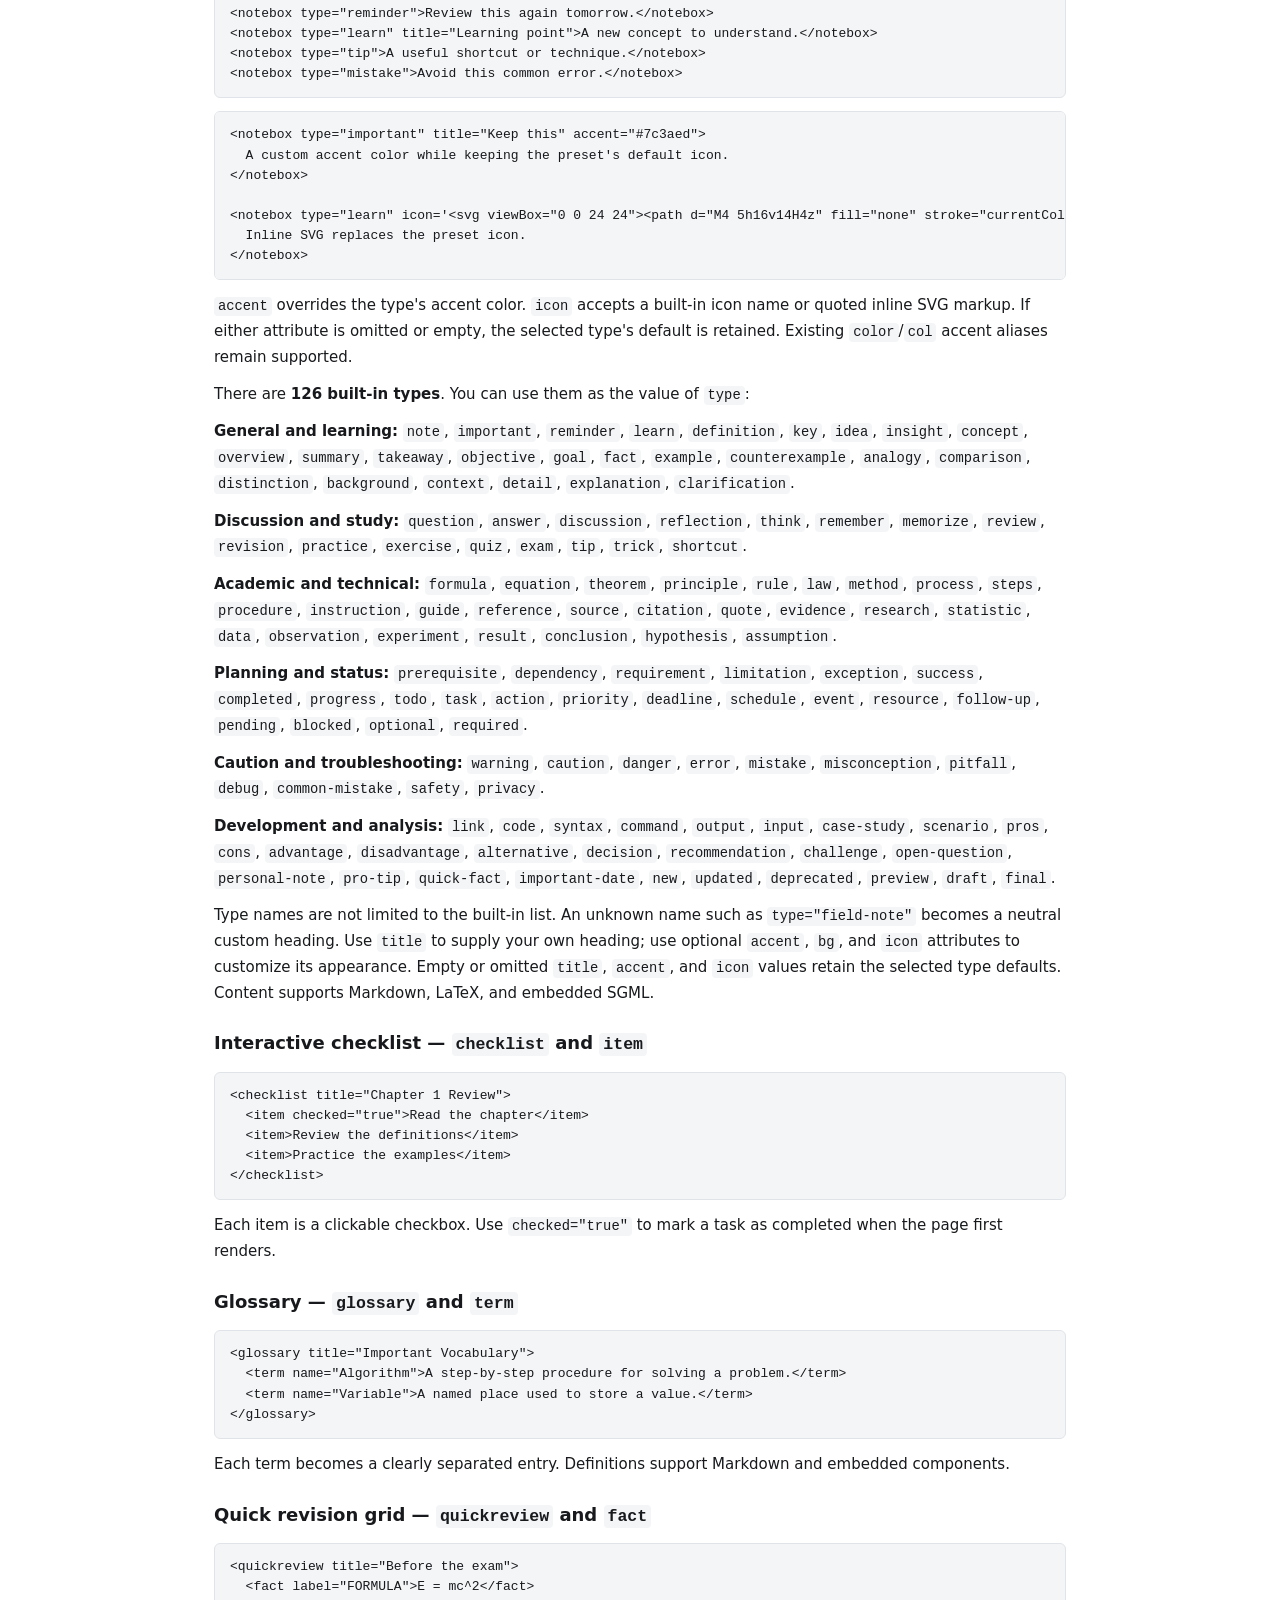
==== commit 7865e9d5: "Add files via upload" ====
--- a/Documentation/index.html
+++ b/Documentation/index.html
@@ -21,7 +21,7 @@
   <a class="back" href="../index.html">← Back to SGML Viewer</a>
 </header>
 <nav aria-label="Documentation sections">
-  <a href="#overview">What is SGML?</a><a href="#using">How to use it</a><a href="#import-files">DOCX and PDF</a><a href="#syntax">Syntax rules</a><a href="#questions">Questionnaires</a><a href="#formatting">Formatting</a><a href="#visuals">Tree and timeline</a><a href="#notebook">Notebook components</a><a href="#html">HTML, Markdown and LaTeX</a><a href="#editor">Editor</a><a href="#offline">Offline cache</a>
+  <a href="#overview">What is SGML?</a><a href="#using">How to use it</a><a href="#import-files">DOCX and PDF</a><a href="#syntax">Syntax rules</a><a href="#questions">Questionnaires</a><a href="#formatting">Formatting</a><a href="#visuals">Tree and timeline</a><a href="#notebook">Notebook components</a><a href="#procedures">Procedures, copy/paste, terminals</a><a href="#html">HTML, Markdown and LaTeX</a><a href="#editor">Editor</a><a href="#offline">Offline cache</a>
 </nav>
 <main>
 <section id="overview">
@@ -46,7 +46,7 @@
     <li>Select <strong>New SGML</strong> to create a document or <strong>Load SGML</strong> to open one saved in this browser.</li>
     <li>Select <strong>Edit Code</strong>, then write or paste your SGML. You can upload <code>.sgml</code>, <code>.txt</code>, <code>.md</code>, <code>.docx</code>, or <code>.pdf</code> files with <strong>Upload File</strong>.</li>
     <li>Select <strong>Render SGML</strong> to display the document. Editing is saved locally as you work.</li>
-    <li>Use <strong>Check All Answers</strong> or each question's own check button to mark answers.</li>
+    <li>Use <strong>Check All Answers</strong> for the document, or use the shared <strong>Check Answers</strong> button inside a grouped <code>&lt;questionaires&gt;</code> section.</li>
     <li>Select <strong>Download SGML</strong> to save the source to a file.</li>
   </ol>
   <h3>A first document</h3>
@@ -198,6 +198,43 @@
   <pre>&lt;flashcard(Review)[Question 1, Question 2]{answers:[Answer 1, Answer 2]}&gt;
 &lt;flashcard(Review)[[Question 1][Question 2]]{answers:[[Answer 1][Answer 2]]}&gt;</pre>
   <p>A colon after <code>flashcard</code> is optional. Add <code>|shuffle:true</code> inside the answer braces to randomize the deck and show its shuffle control.</p>
+  <h3>Grouped questions — <code>questionaires</code></h3>
+  <p>Use <code>&lt;questionaires&gt;</code> to put several questions into one activity. Each question uses an explicit <code>type</code> attribute and the child tags <code>q</code>, <code>opt</code>, and <code>ans</code> instead of the parentheses, square brackets, and braces in the compact syntax.</p>
+  <pre>&lt;questionaires requiredCompletion&gt;
+  &lt;question type:"Choices"&gt;
+    &lt;q&gt;What does CPU stand for?&lt;/q&gt;
+    &lt;opt&gt;Central Processing Unit&lt;/opt&gt;
+    &lt;opt&gt;Control Program Unit&lt;/opt&gt;
+    &lt;opt&gt;Core Power Utility&lt;/opt&gt;
+    &lt;ans&gt;Central Processing Unit&lt;/ans&gt;
+  &lt;/question&gt;
+
+  &lt;question type:"Fillin" caseSensitive&gt;
+    &lt;q&gt;What is the exact name of the language?&lt;/q&gt;
+    &lt;ans&gt;JavaScript&lt;/ans&gt;
+  &lt;/question&gt;
+
+  &lt;question type:"Enumeration" count:3&gt;
+    &lt;q&gt;Name three primary colors.&lt;/q&gt;
+    &lt;ans&gt;Red, Green, Blue&lt;/ans&gt;
+  &lt;/question&gt;
+&lt;/questionaires&gt;</pre>
+  <div class="syntax-map">
+    <div><code>&lt;question type:"..."&gt;</code></div><div>Starts one question. Supported types are <code>Choices</code>, <code>Fillin</code>, and <code>Enumeration</code>.</div>
+    <div><code>&lt;q&gt;...&lt;/q&gt;</code></div><div>Contains the question prompt, equivalent to the parenthesized section <code>(...)</code>.</div>
+    <div><code>&lt;opt&gt;...&lt;/opt&gt;</code></div><div>Defines one choice or one item, equivalent to an entry in the square-bracket section <code>[...]</code>. Repeat it for multiple entries.</div>
+    <div><code>&lt;ans&gt;...&lt;/ans&gt;</code></div><div>Contains the accepted answer or answers and optional answer properties, equivalent to the brace section <code>{...}</code>.</div>
+  </div>
+  <p>Each question is checked by the single button at the bottom of its parent <code>&lt;questionaires&gt;</code> block. The progress display counts questions that have an answer entered or selected; it does not indicate whether those answers are correct. <code>requiredCompletion</code> defaults to the total number of questions, so the shared check button becomes available after every question has been answered. You can set a numeric threshold, such as <code>requiredCompletion:2</code>, to allow checking after any two questions have been answered, or set <code>requiredCompletion:false</code> to remove that minimum.</p>
+  <p>For an ordering enumeration, use <code>mode:"order"</code> on the <code>&lt;question&gt;</code> tag, add one <code>&lt;opt&gt;</code> for each displayed item, and list the correct sequence in <code>&lt;ans&gt;</code>.</p>
+  <pre>&lt;question type:"Enumeration" mode:"order"&gt;
+  &lt;q&gt;Arrange these numbers from smallest to largest.&lt;/q&gt;
+  &lt;opt&gt;3&lt;/opt&gt;
+  &lt;opt&gt;1&lt;/opt&gt;
+  &lt;opt&gt;4&lt;/opt&gt;
+  &lt;opt&gt;2&lt;/opt&gt;
+  &lt;ans&gt;1, 2, 3, 4&lt;/ans&gt;
+&lt;/question&gt;</pre>
   <h3>Question properties</h3>
   <table><thead><tr><th>Property</th><th>Values</th><th>Meaning</th></tr></thead><tbody>
     <tr><td><code>case</code></td><td><code>true</code> / <code>false</code></td><td>Whether answer checking is case-sensitive.</td></tr>
@@ -250,7 +287,7 @@
   &lt;p&gt;Optional details appear in a panel when its information button is tapped.&lt;/p&gt;
 &lt;/info&gt;</pre>
   <p>The viewer inserts an information button. Tapping it opens a panel. <code>title</code> sets the panel heading, while <code>bg</code> and <code>col</code> customize its background and text color. Its content is rendered separately inside the panel, so it does not become ordinary text in the surrounding document.</p>
-  <p>The panel content supports Markdown and ordinary HTML, questionnaire blocks, and the embedded components handled by the panel renderer, including <code>root</code>, <code>line</code>, <code>encircle</code>, and <code>spoiler</code>. Inline components such as <code>st</code>, <code>badge</code>, <code>x</code>, <code>ref</code>, <code>arrow</code>, and <code>ico</code> icons can also be used there. A nested <code>info</code> tag does not currently create a second information panel.</p>
+  <p>The panel content supports Markdown and ordinary HTML, questionnaire blocks, and the embedded components handled by the panel renderer, including <code>root</code>, <code>line</code>, <code>encircle</code>, and <code>spoiler</code>. Inline components such as <code>st</code>, <code>badge</code>, <code>x</code>, <code>ref</code>, <code>dictDef</code>, <code>dictWord</code>, <code>arrow</code>, and <code>ico</code> icons can also be used there. A nested <code>info</code> tag does not currently create a second information panel.</p>
   <h3>Spoiler — <code>spoiler</code></h3>
   <pre>&lt;spoiler&gt;The answer is 42.&lt;/spoiler&gt;</pre>
   <p>The content is hidden behind an overlay until the reader reveals it. The component behaves inline, so text before and after it remains in the same sentence. The content can include supported inline formatting.</p>
@@ -259,6 +296,20 @@
 
 &lt;ref id:"topic-a" /&gt;</pre>
   <p>The first form creates a link to the matching reference target; the self-closing form can mark a target location. Reuse the same identifier in the link and target.</p>
+  <h3>Dictionary links — <code>dictWord</code> and <code>dictDef</code></h3>
+  <p><code>dictDef</code> marks a definition in the document. A matching <code>dictWord</code> becomes a clickable link that scrolls to that definition. The word and definition can appear in either order in the source.</p>
+  <pre>&lt;dictWord&gt;Apple&lt;/dictWord&gt; is a fruit.
+
+&lt;dictDef&gt;Apple&lt;/dictDef&gt; — a round fruit that grows on an apple tree.</pre>
+  <p>Matching is case-insensitive by default and otherwise compares the text as written. Add any of these bare boolean attributes to <code>dictDef</code> to change matching:</p>
+  <ul>
+    <li><code>caseSensitive</code> requires the same letter case.</li>
+    <li><code>ignoreWhitespace</code> ignores all whitespace, including spaces, tabs, and newlines.</li>
+    <li><code>ignoreNewline</code> ignores newline characters only.</li>
+    <li><code>ignoreSpace</code> ignores spaces and tabs only.</li>
+  </ul>
+  <pre>&lt;dictDef caseSensitive ignoreWhitespace&gt;New York&lt;/dictDef&gt;
+&lt;dictWord&gt;NewYork&lt;/dictWord&gt;</pre>
   <h3>Directional connectors — <code>arrow</code></h3>
   <pre>&lt;arrow target:"diagram-a" head:"arrow" dir:"90" col:"#2563eb" /&gt; Source note
 
@@ -401,6 +452,60 @@
 &lt;/cornell&gt;</pre>
   <p>The <code>cue</code> column is for keywords and questions, <code>notes</code> is the main writing area, and <code>summary</code> adds a full-width recap. The columns stack on narrow screens.</p>
   <div class="note good"><strong>Notebook tip:</strong> mix these components with ordinary headings, paragraphs, tree graphs, timelines, tables, and diagrams. Using a callout for every paragraph makes the page harder to scan.</div>
+</section>
+
+<section id="procedures">
+  <h2>8b. Procedures, copy/paste, and terminals</h2>
+
+  <h3>Procedures — <code>procedure</code> and <code>step</code></h3>
+  <pre>&lt;procedure type="wizard" title="Make a deck"&gt;
+  Optional introduction text.
+  &lt;step title="Pick a topic"&gt;Choose one small topic.&lt;/step&gt;
+  &lt;step title="Write the cards"&gt;Question on the front, answer on the back.&lt;/step&gt;
+&lt;/procedure&gt;</pre>
+  <ul>
+    <li><code>type="tutorial"</code> (default) is a guide to read through: every step is listed with a collapsible body, a progress bar follows the step you are reading, and <strong>Outline</strong> (shown from 6 steps) jumps to any step. <strong>Collapse all</strong> / <strong>Expand all</strong> fold the whole list. For tick-off tasks use <code>checklist</code> instead.</li>
+    <li><code>type="wizard"</code> shows one step at a time. A progress bar and a scrollable <strong>Steps</strong> list (steps you have reached) replace one button per step, so procedures with 100+ steps stay compact. <strong>Back</strong> / <strong>Next</strong> / <strong>Finish</strong> sit under the step and stay on screen.</li>
+    <li><code>type="solution"</code> hides the steps and reveals them one at a time (or all at once), for worked answers. The <strong>Show</strong> controls sit under the steps and stay on screen, so long steps never need a scroll back up.</li>
+  </ul>
+  <p>The type is shown as an icon in the header (book, wand, light bulb). Optional attributes: <code>title</code>, <code>accent</code> (any CSS color) and, for tutorials, <code>collapsed="true"</code> to start with every step folded. A step accepts <code>title</code> and any SGML content, including questions. Text before the first <code>step</code> becomes the introduction.</p>
+
+  <h3>Copy and paste — <code>sgmlCopy</code> and <code>sgmlPaste</code></h3>
+  <pre>&lt;sgmlCopy name="tip"&gt;
+  &lt;notebox type="tip"&gt;Stored once, used many times.&lt;/notebox&gt;
+&lt;/sgmlCopy&gt;
+
+&lt;sgmlPaste name="tip"/&gt;
+&lt;sgmlPaste name="tip"/&gt;</pre>
+  <p><code>sgmlCopy</code> <strong>stores</strong> its contents and renders nothing. Everything inside is skipped: <code>&lt;js&gt;</code> blocks do not run, questions are not created, and nothing is parsed. <code>sgmlPaste</code> inserts the stored source at that position, so it renders exactly as if you had typed it there, and a pasted <code>&lt;js&gt;</code> block runs at the paste.</p>
+  <ul>
+    <li>A paste can appear before its copy. If two copies share a name, the first one wins.</li>
+    <li>A copy can paste another copy. Circular pastes and unknown names show a small red message.</li>
+    <li>A copy inside a backtick literal, an <code>~~~</code> ICB fence, a <code>&lt;js&gt;</code> body, or a terminal block is plain text and is not a copy.</li>
+    <li><code>&lt;sgmlPaste name="x"&gt;&lt;/sgmlPaste&gt;</code> also works.</li>
+  </ul>
+
+  <h3>Terminals — <code>terminalCode</code> and <code>terminalOutput</code></h3>
+  <pre>&lt;terminalCode title="JavaScript" accent="#22c55e"
+  style="#60a5fa if else function return; #f59e0b /\x22[^\x22]*\x22/; #6b7280 /\/\/.*$/m"
+  folding="start: [\[{(]; end: [\]})];"&gt;
+function add(a, b) {
+  return a + b; // sum
+}
+&lt;/terminalCode&gt;
+
+&lt;terminalOutput title="Console" accent="#f97316" style="#22c55e OK; #ef4444 ERROR"&gt;
+OK 1 test passed
+&lt;/terminalOutput&gt;</pre>
+  <p>The contents are literal text: never parsed as SGML, Markdown, or JavaScript, so you can show any tag or code. Common leading indentation is removed. Both blocks have a <strong>Copy</strong> button that copies the full text (including folded lines). <code>terminalCode</code> shows line numbers; <code>terminalOutput</code> wraps long lines.</p>
+  <table>
+    <tr><th>Attribute</th><th>Meaning</th></tr>
+    <tr><td><code>title</code></td><td>Label in the title bar.</td></tr>
+    <tr><td><code>accent</code></td><td>Any CSS color. Colors the border, title bar, buttons, and fold carets.</td></tr>
+    <tr><td><code>style</code></td><td>Rules separated by <code>;</code>. Each rule is a color followed by words (matched as whole words) and/or <code>/regex/flags</code> patterns, separated by spaces. The leftmost match wins, so a string or comment rule protects keywords inside it.</td></tr>
+    <tr><td><code>folding</code> (code only)</td><td><code>start: regex; end: regex;</code> Each line with a start match whose counterpart end match is on a later line gets a fold caret. Bracket pairs are matched by type and nesting, so <code>[\[{(]</code> and <code>[\]})]</code> pair <code>(</code> with <code>)</code>, and so on. Strings, comments, and regex literals are ignored unless you add <code>ignore: none;</code>. Omit <code>start</code>/<code>end</code> (for example <code>folding="auto"</code>) to use brackets. Add <code>collapsed: …;</code> to start with regions folded: <code>all</code>, line numbers and ranges (<code>collapsed: 2, 8-12;</code>, counted on the line that has the caret), or a regex tested on that line (<code>collapsed: /^function/;</code>). <code>folding="collapsed"</code> alone folds every bracket block. Readers can still open any fold.</td></tr>
+  </table>
+  <div class="note"><strong>Quotes:</strong> an attribute value ends at its next matching quote and has no backslash escapes. Write <code>\x22</code> for a double quote and <code>\x27</code> for a single quote inside a regex. Folding keeps the carets in a fixed column and keeps the folded line where it was on screen, so the page does not jump.</div>
 </section>
 
 <section id="html">
@@ -489,6 +594,11 @@
     <tr><td><code>&lt;glossary&gt;&lt;term name="..."&gt;...&lt;/term&gt;&lt;/glossary&gt;</code></td><td>Term and definition collection.</td></tr>
     <tr><td><code>&lt;quickreview&gt;&lt;fact label="..."&gt;...&lt;/fact&gt;&lt;/quickreview&gt;</code></td><td>Responsive revision cards.</td></tr>
     <tr><td><code>&lt;cornell&gt;&lt;cue&gt;...&lt;/cue&gt;&lt;notes&gt;...&lt;/notes&gt;&lt;summary&gt;...&lt;/summary&gt;&lt;/cornell&gt;</code></td><td>Cornell notes page layout.</td></tr>
+    <tr><td><code>&lt;procedure type="tutorial|wizard|solution"&gt;&lt;step title="..."&gt;...&lt;/step&gt;&lt;/procedure&gt;</code></td><td>Step-by-step tutorial, wizard, or revealable solution.</td></tr>
+    <tr><td><code>&lt;sgmlCopy name="x"&gt;...&lt;/sgmlCopy&gt;</code></td><td>Stores SGML without rendering or running it.</td></tr>
+    <tr><td><code>&lt;sgmlPaste name="x"/&gt;</code></td><td>Renders the stored SGML normally at this position.</td></tr>
+    <tr><td><code>&lt;terminalCode title accent style folding&gt;...&lt;/terminalCode&gt;</code></td><td>Terminal-style code with regex coloring, copy button, and folding.</td></tr>
+    <tr><td><code>&lt;terminalOutput title accent style&gt;...&lt;/terminalOutput&gt;</code></td><td>Terminal-style output with regex coloring and copy button.</td></tr>
     <tr><td><code>&lt;st col:#hex bg:#hex display:block&gt;...&lt;/st&gt;</code></td><td>Styled text with optional color, background, font, and display settings.</td></tr>
     <tr><td><code>&lt;badge col:#hex bg:#hex&gt;...&lt;/badge&gt;</code></td><td>Compact inline label.</td></tr>
     <tr><td><code>&lt;icowarning scale:[1.5] color:"#hex" border:"2px #hex"/&gt;</code></td><td>Inline SVG icon with optional size and styles.</td></tr>
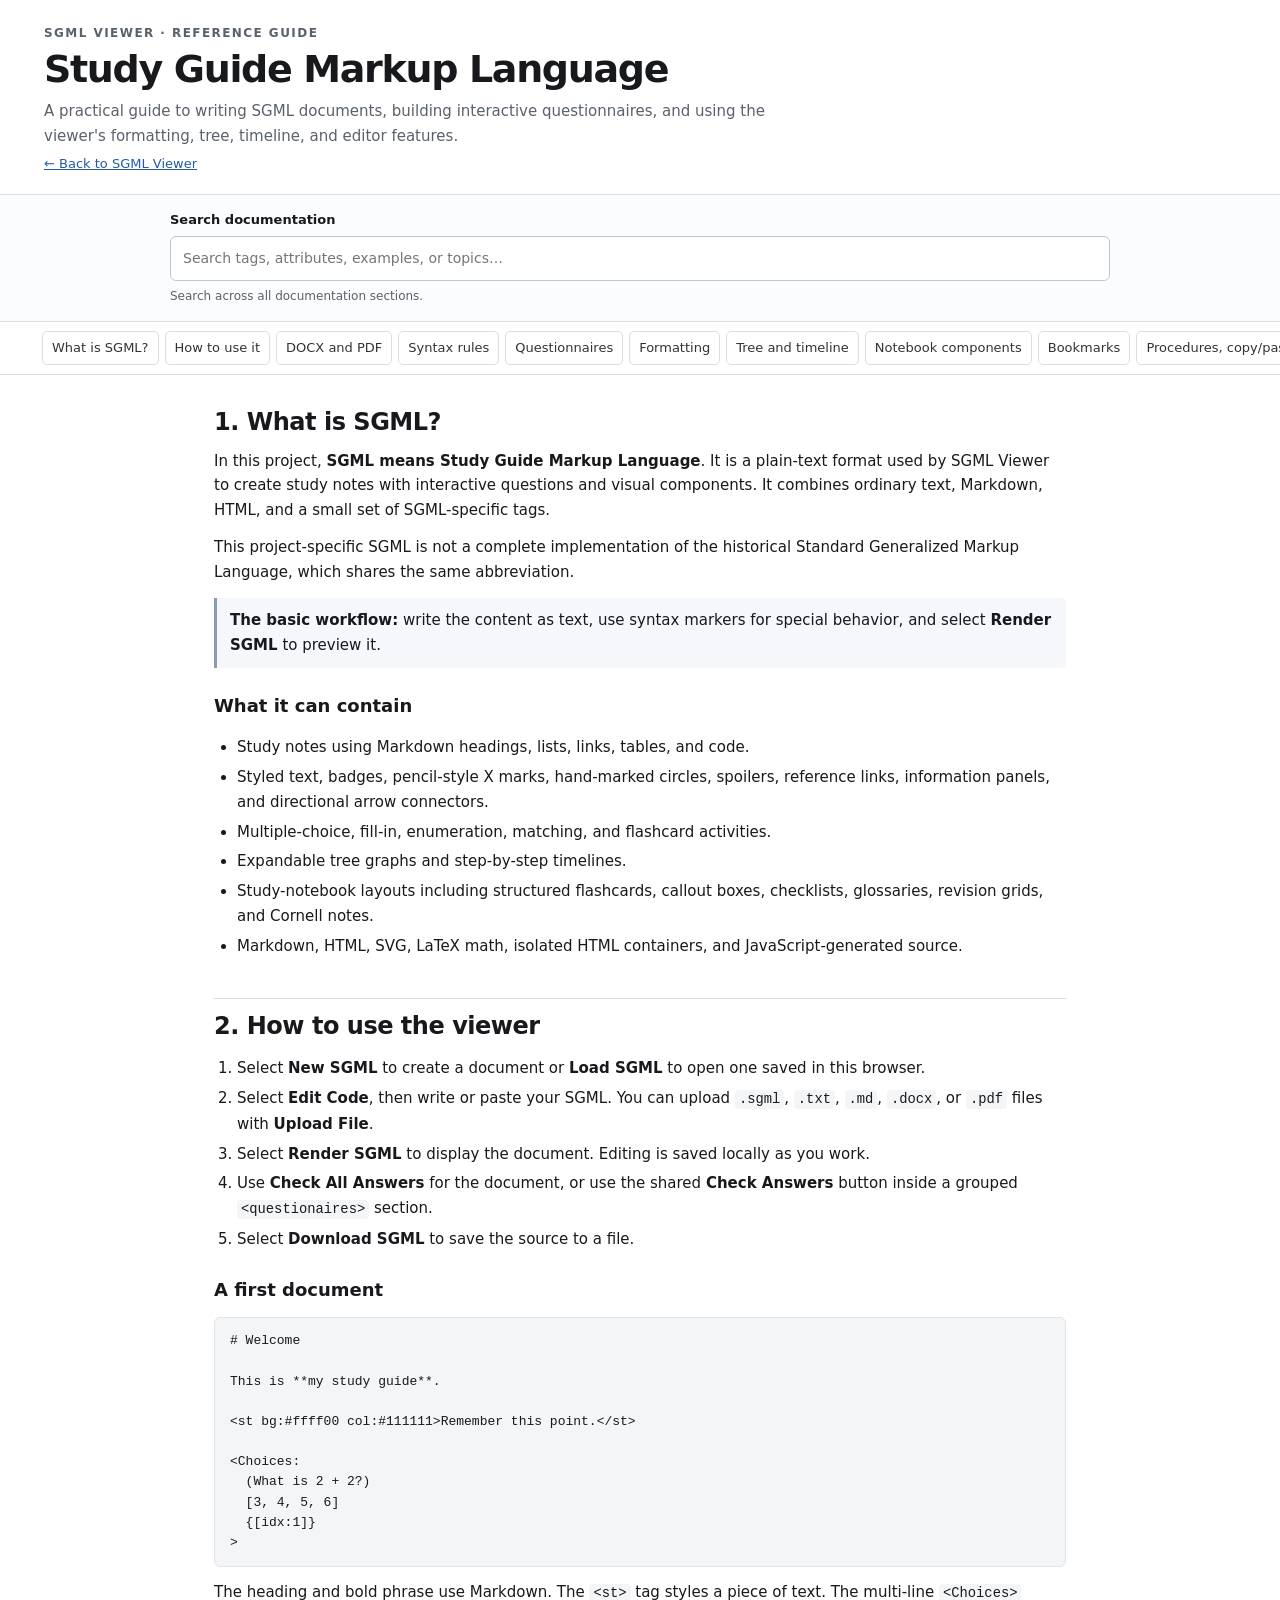
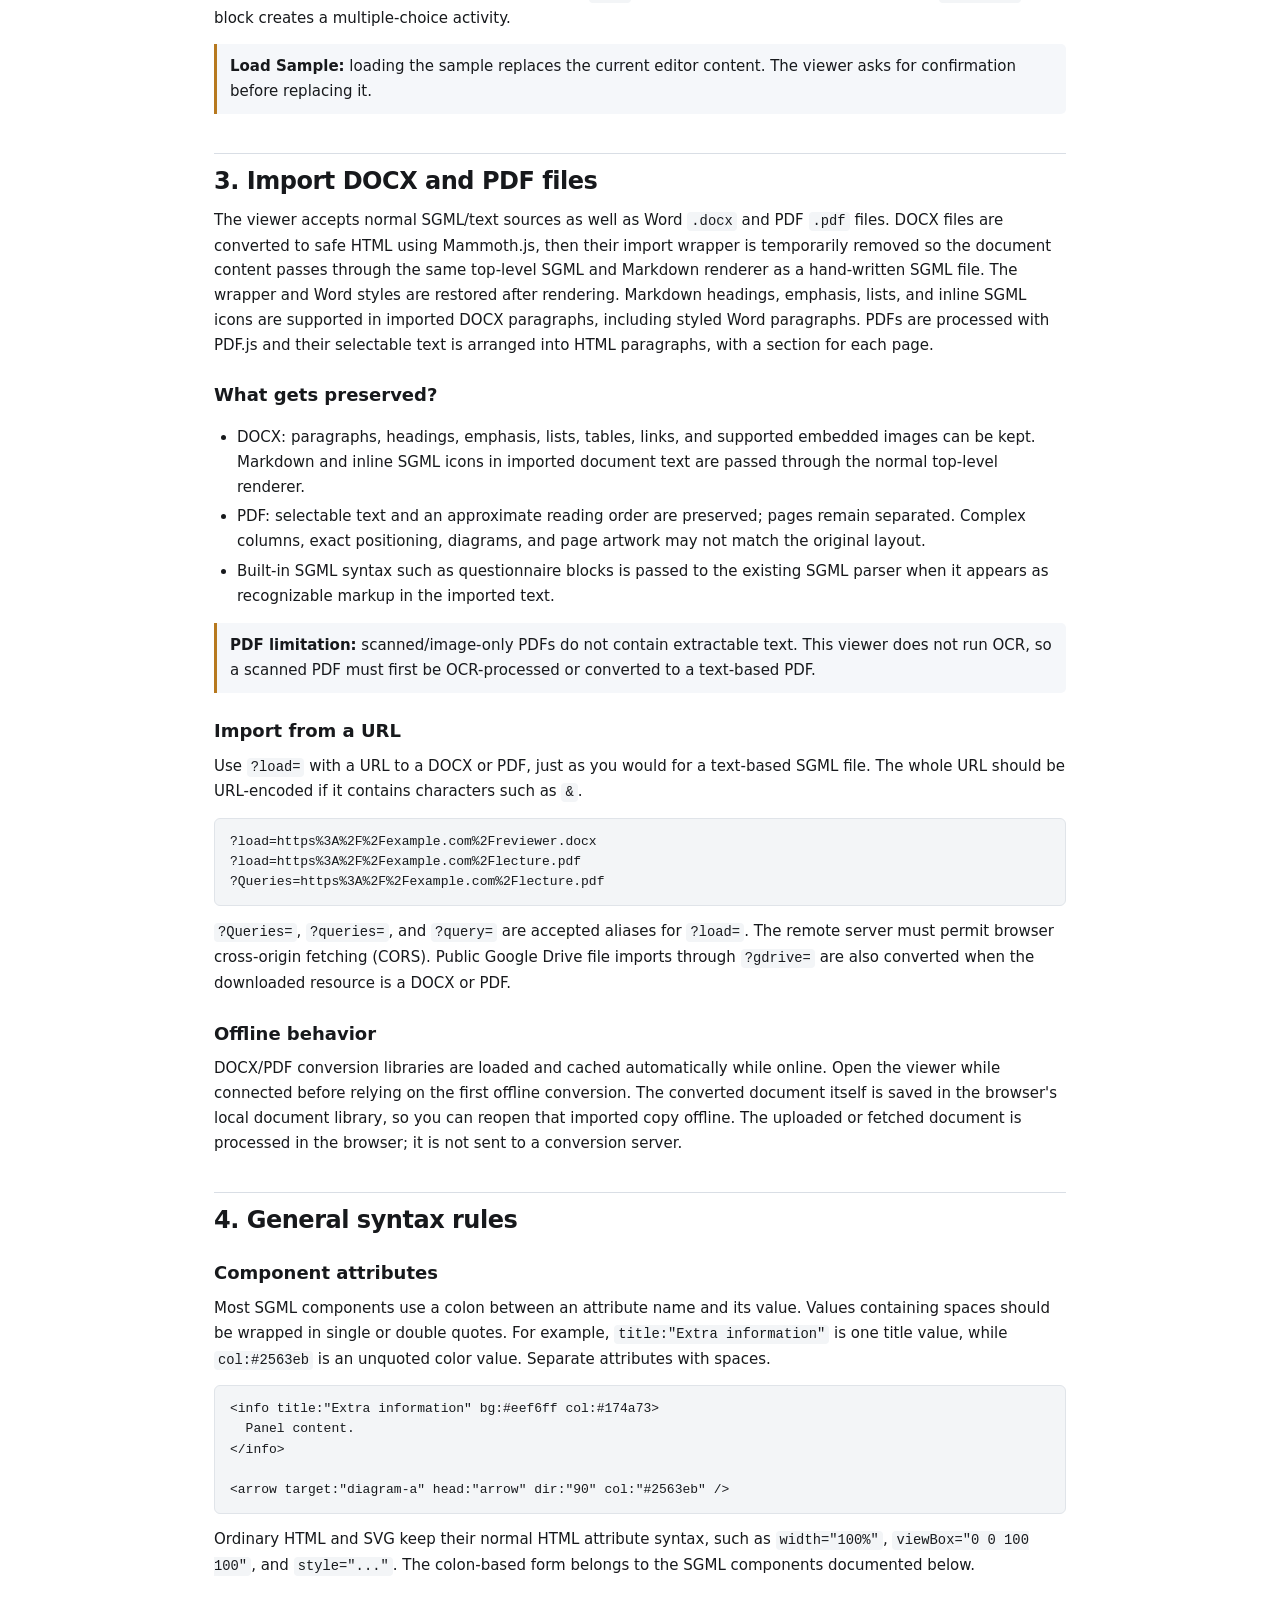
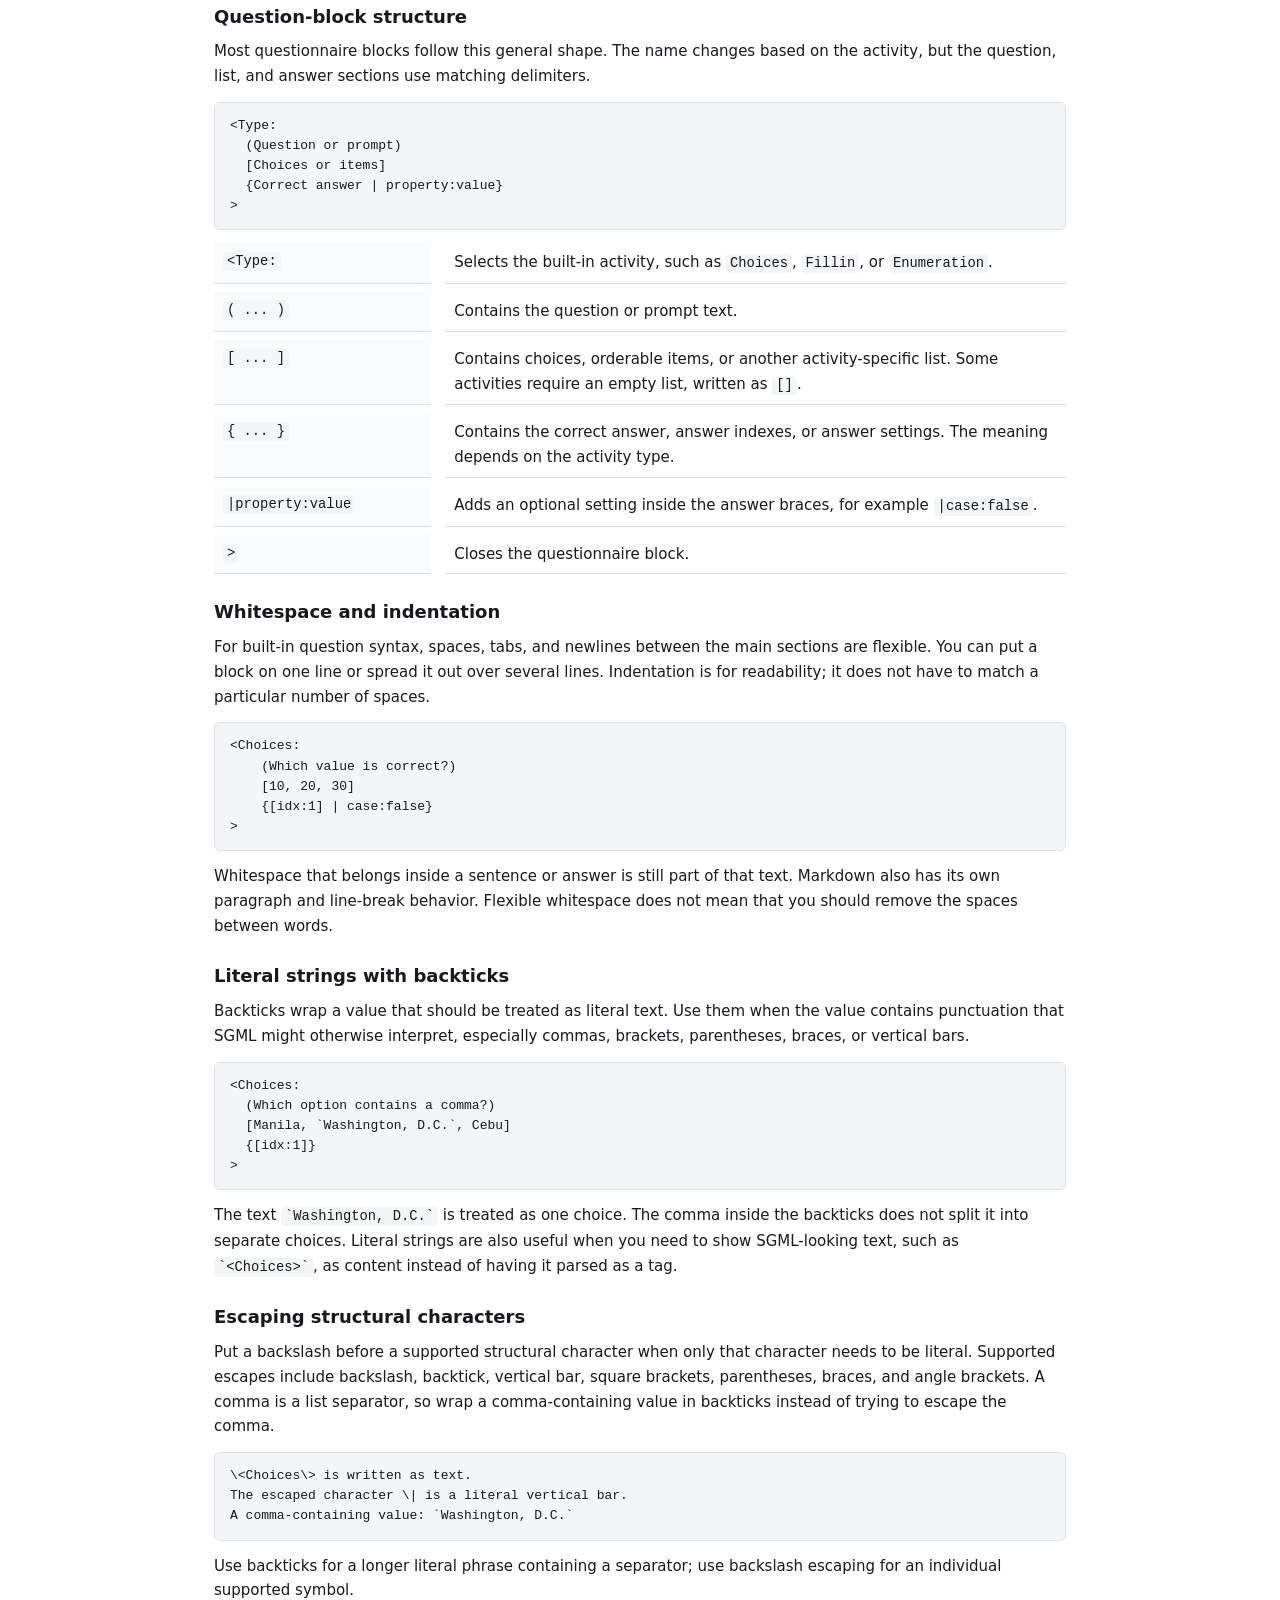
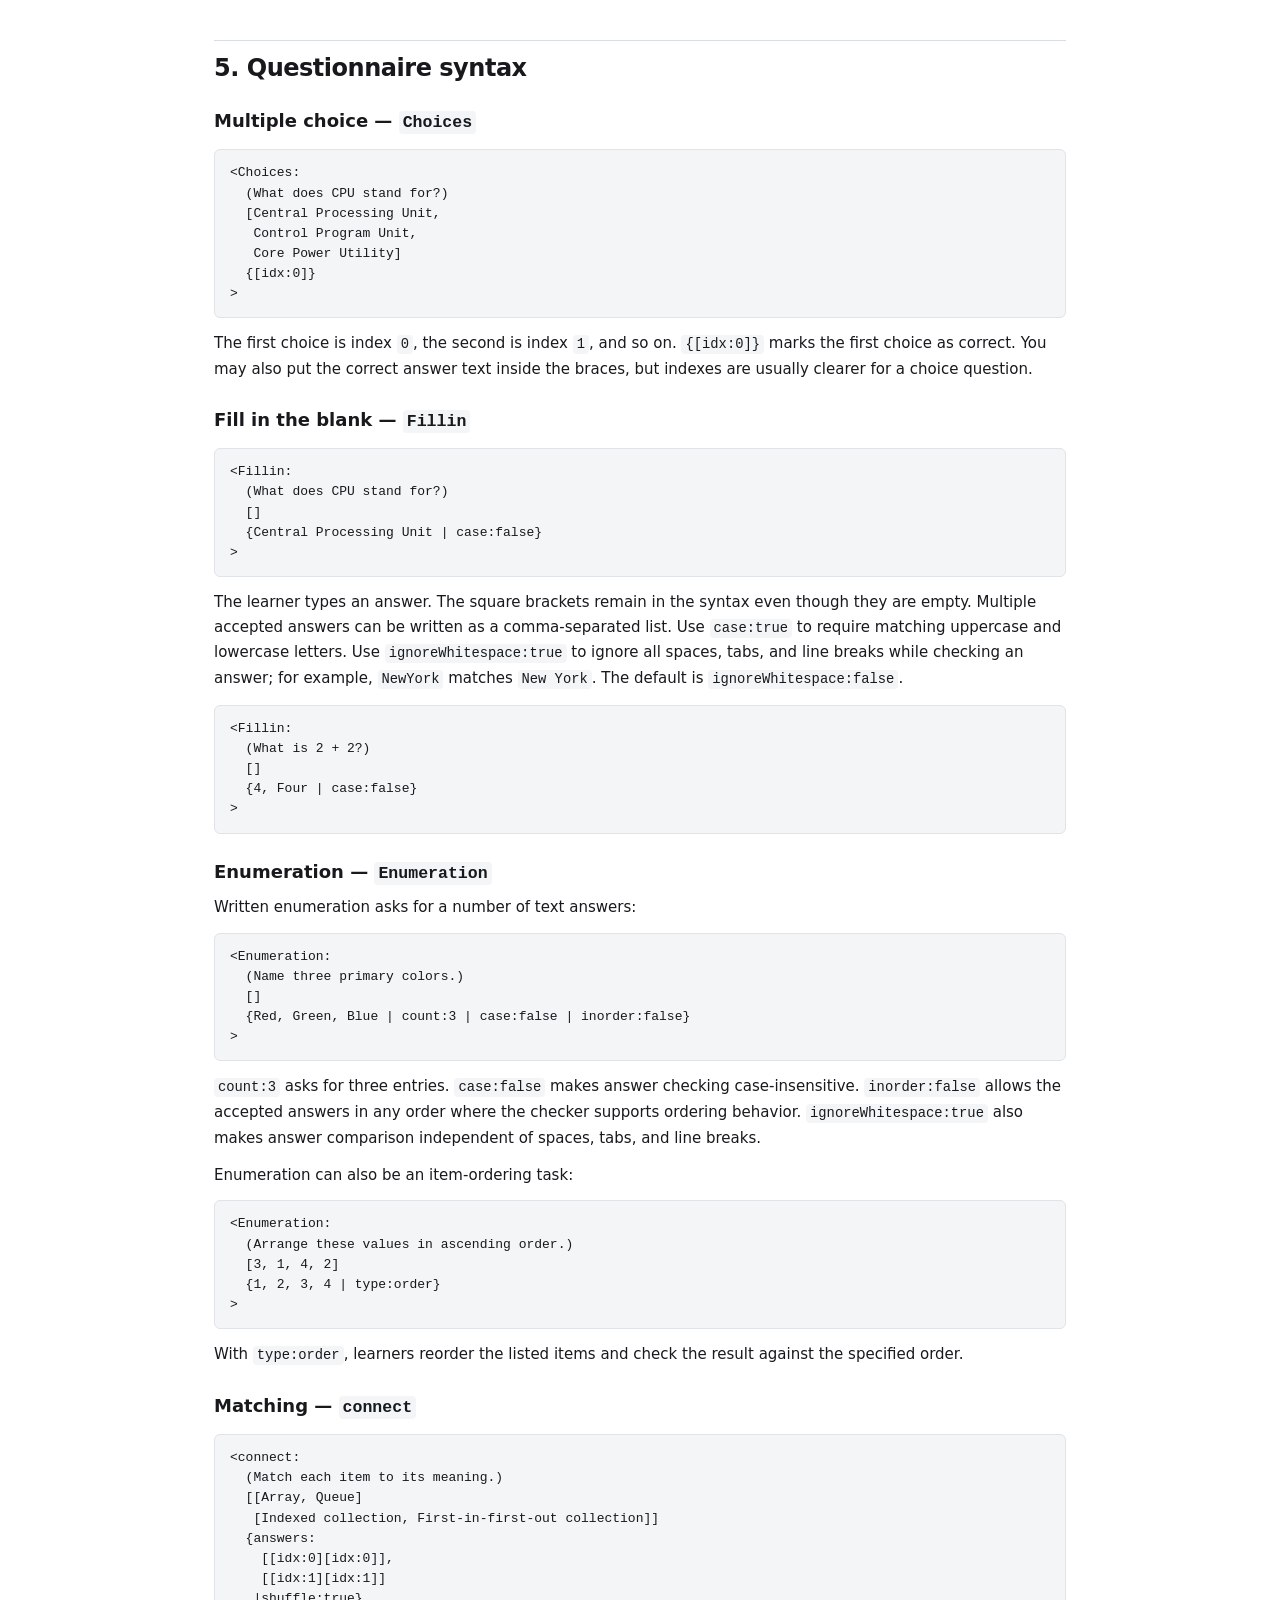
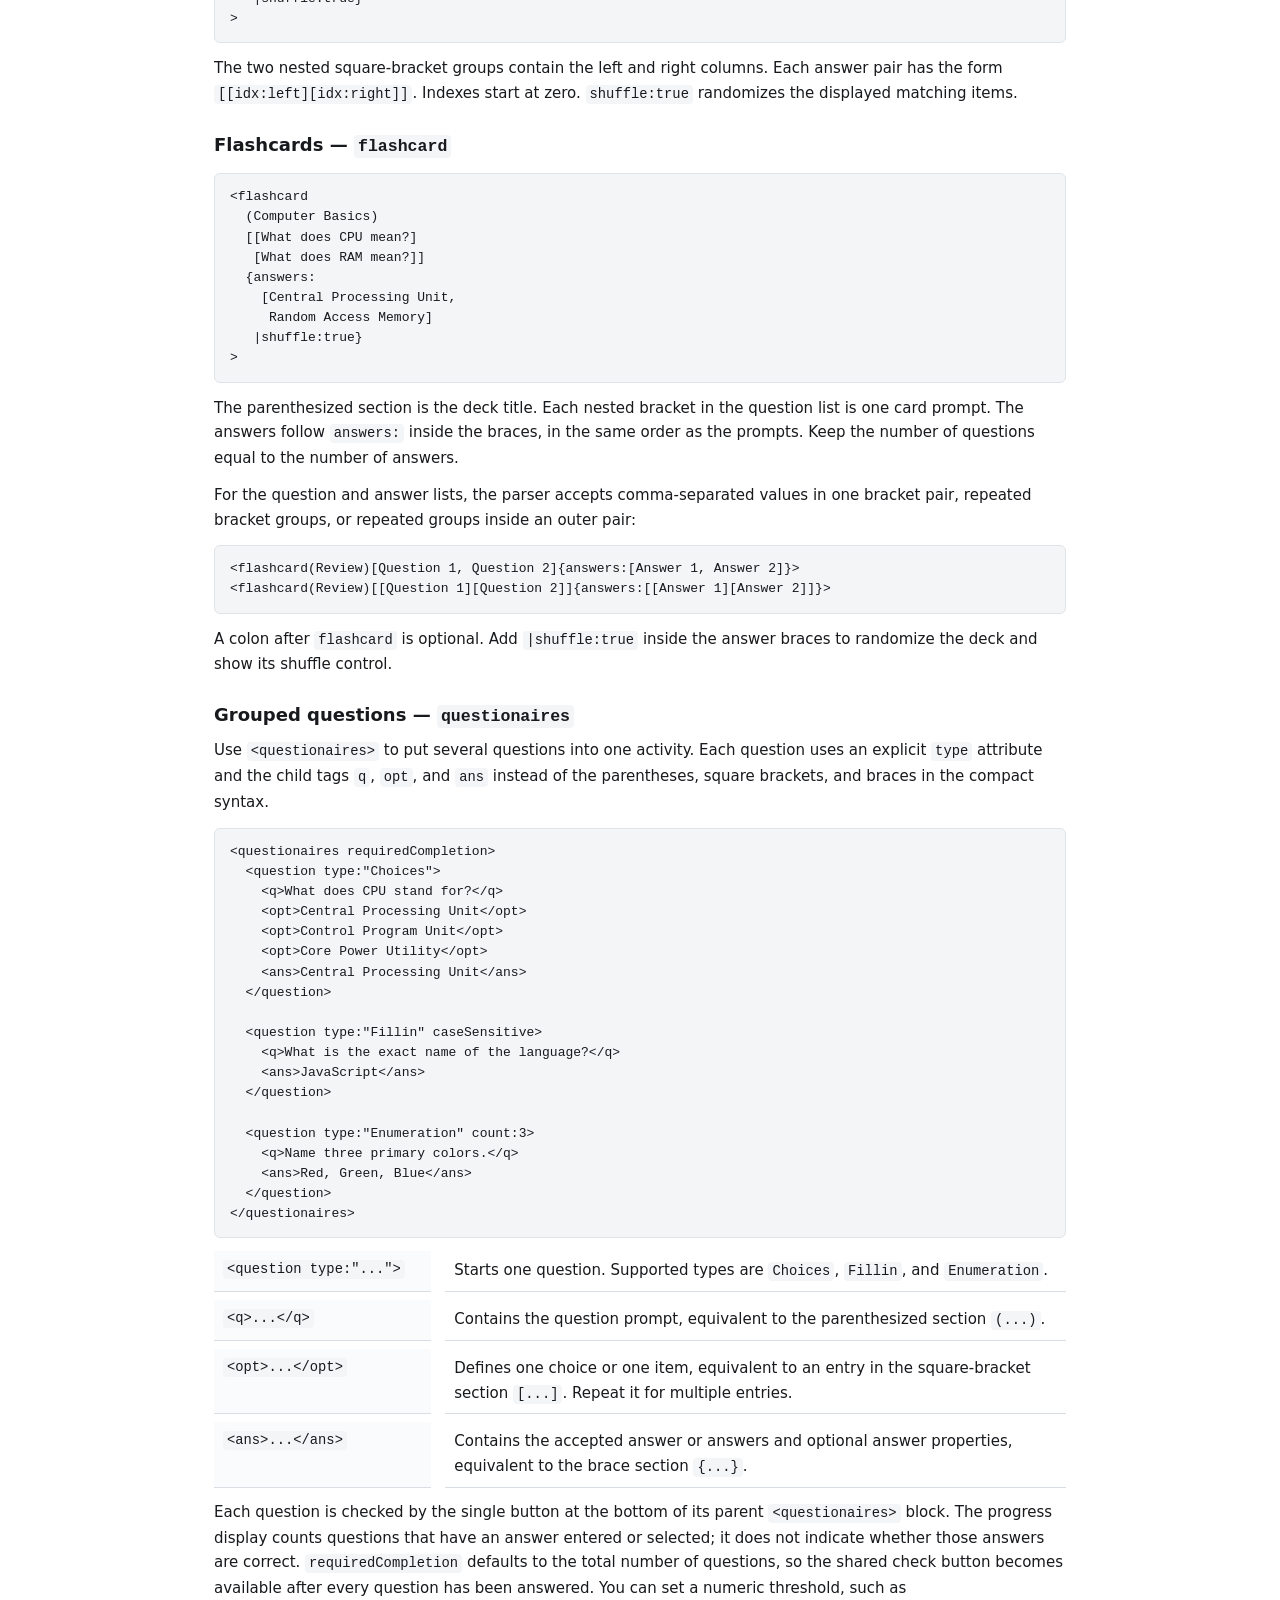
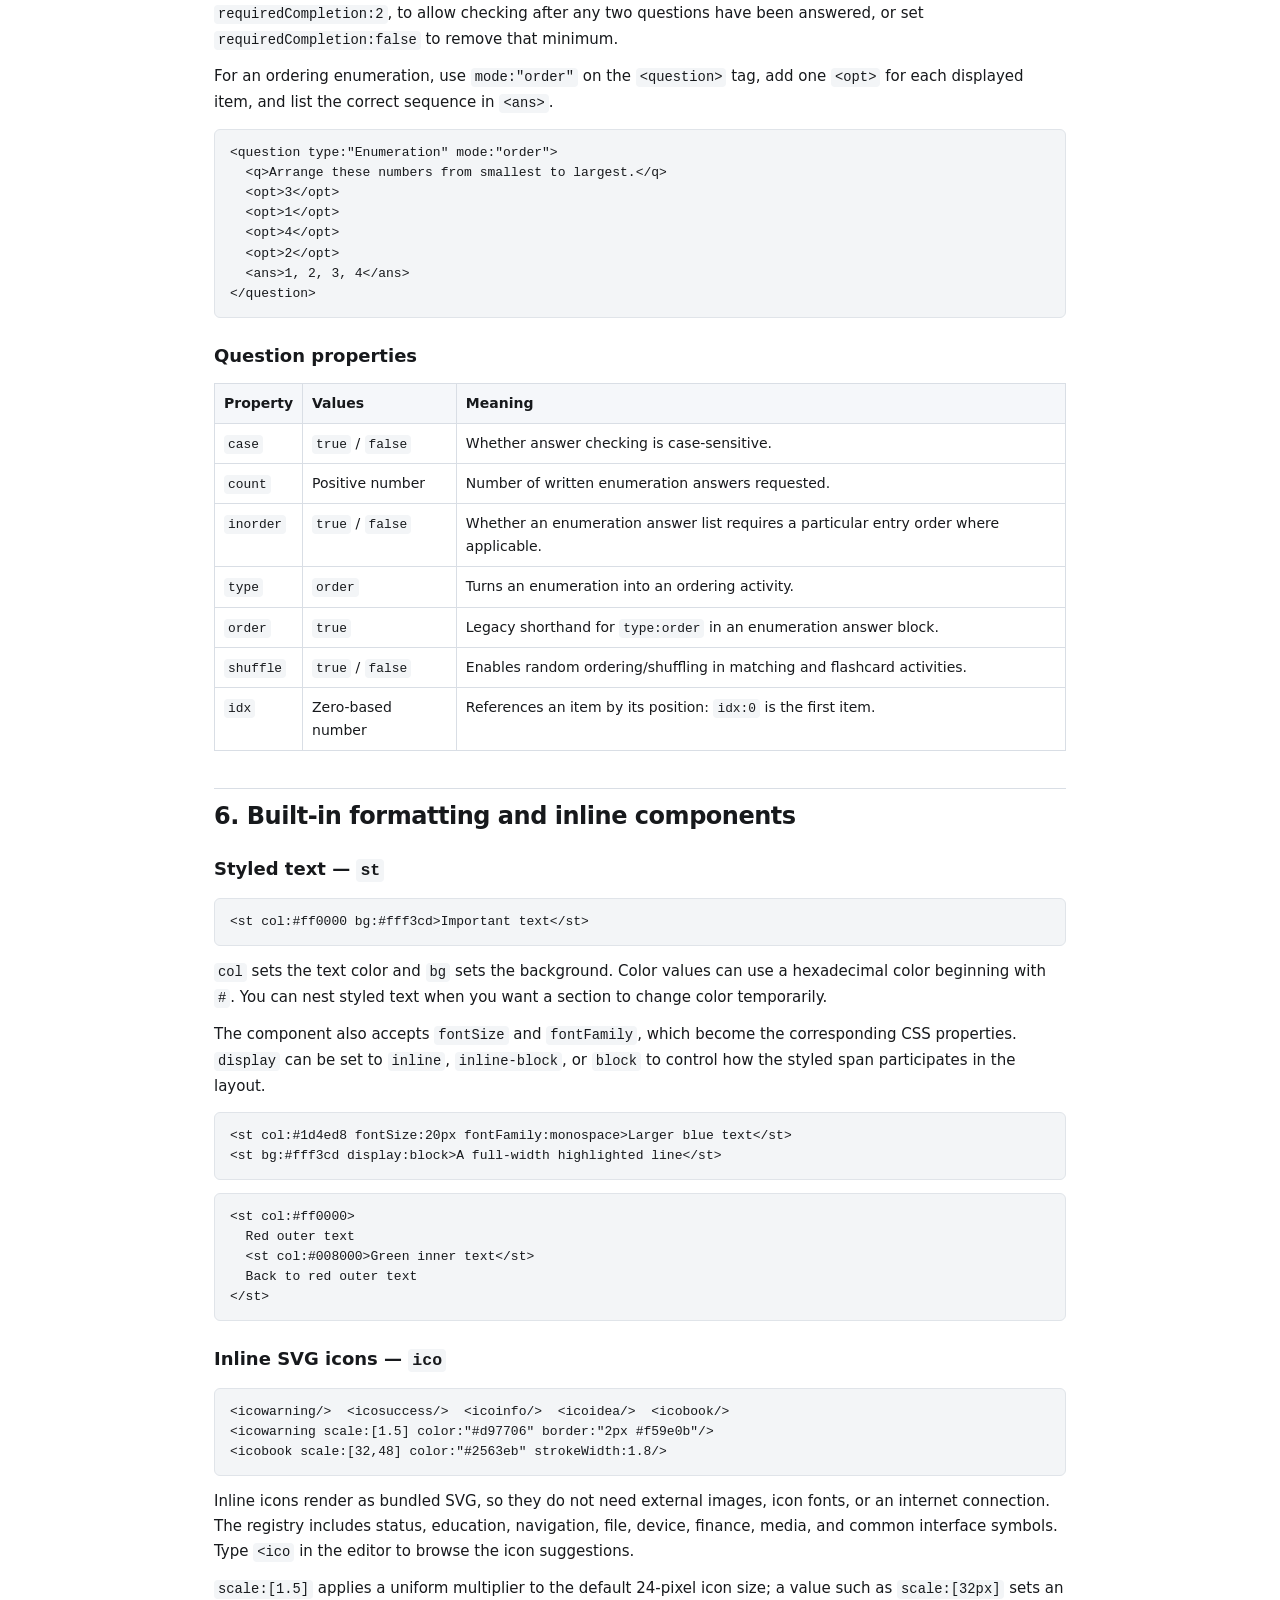
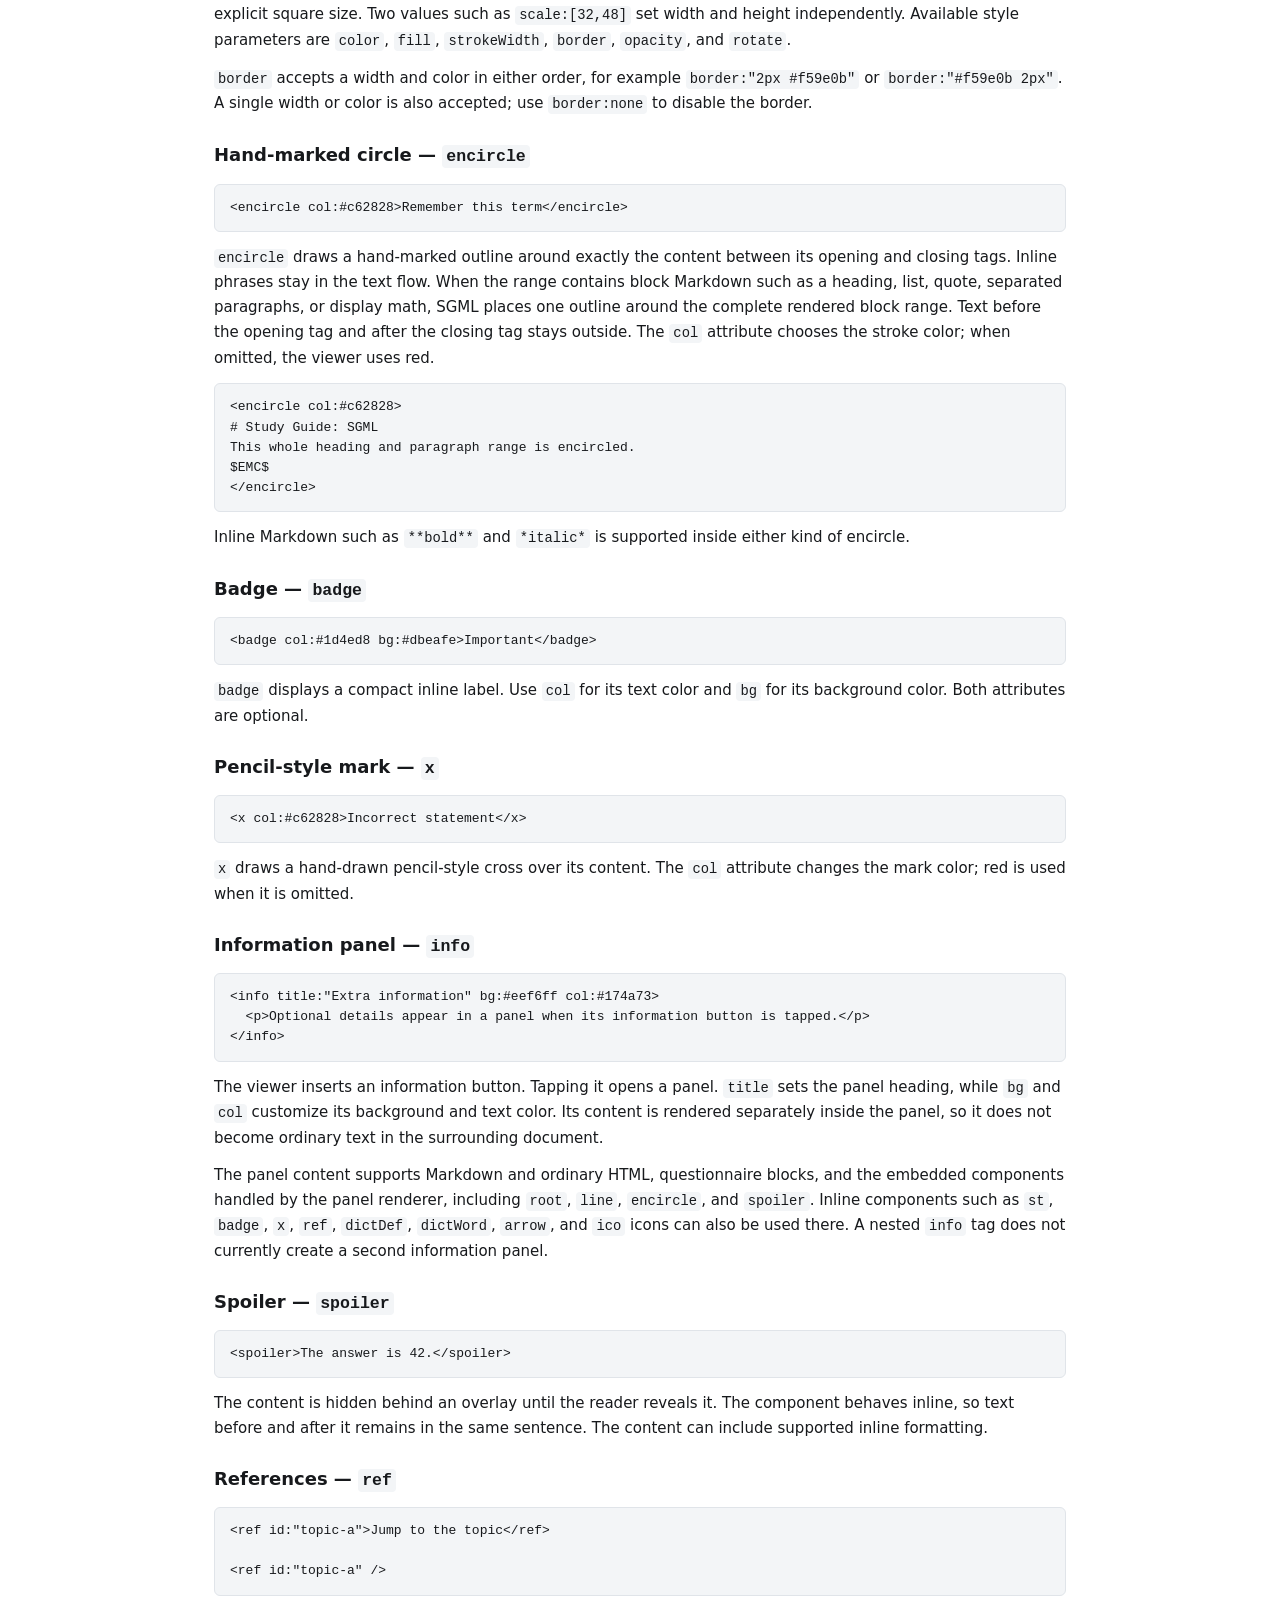
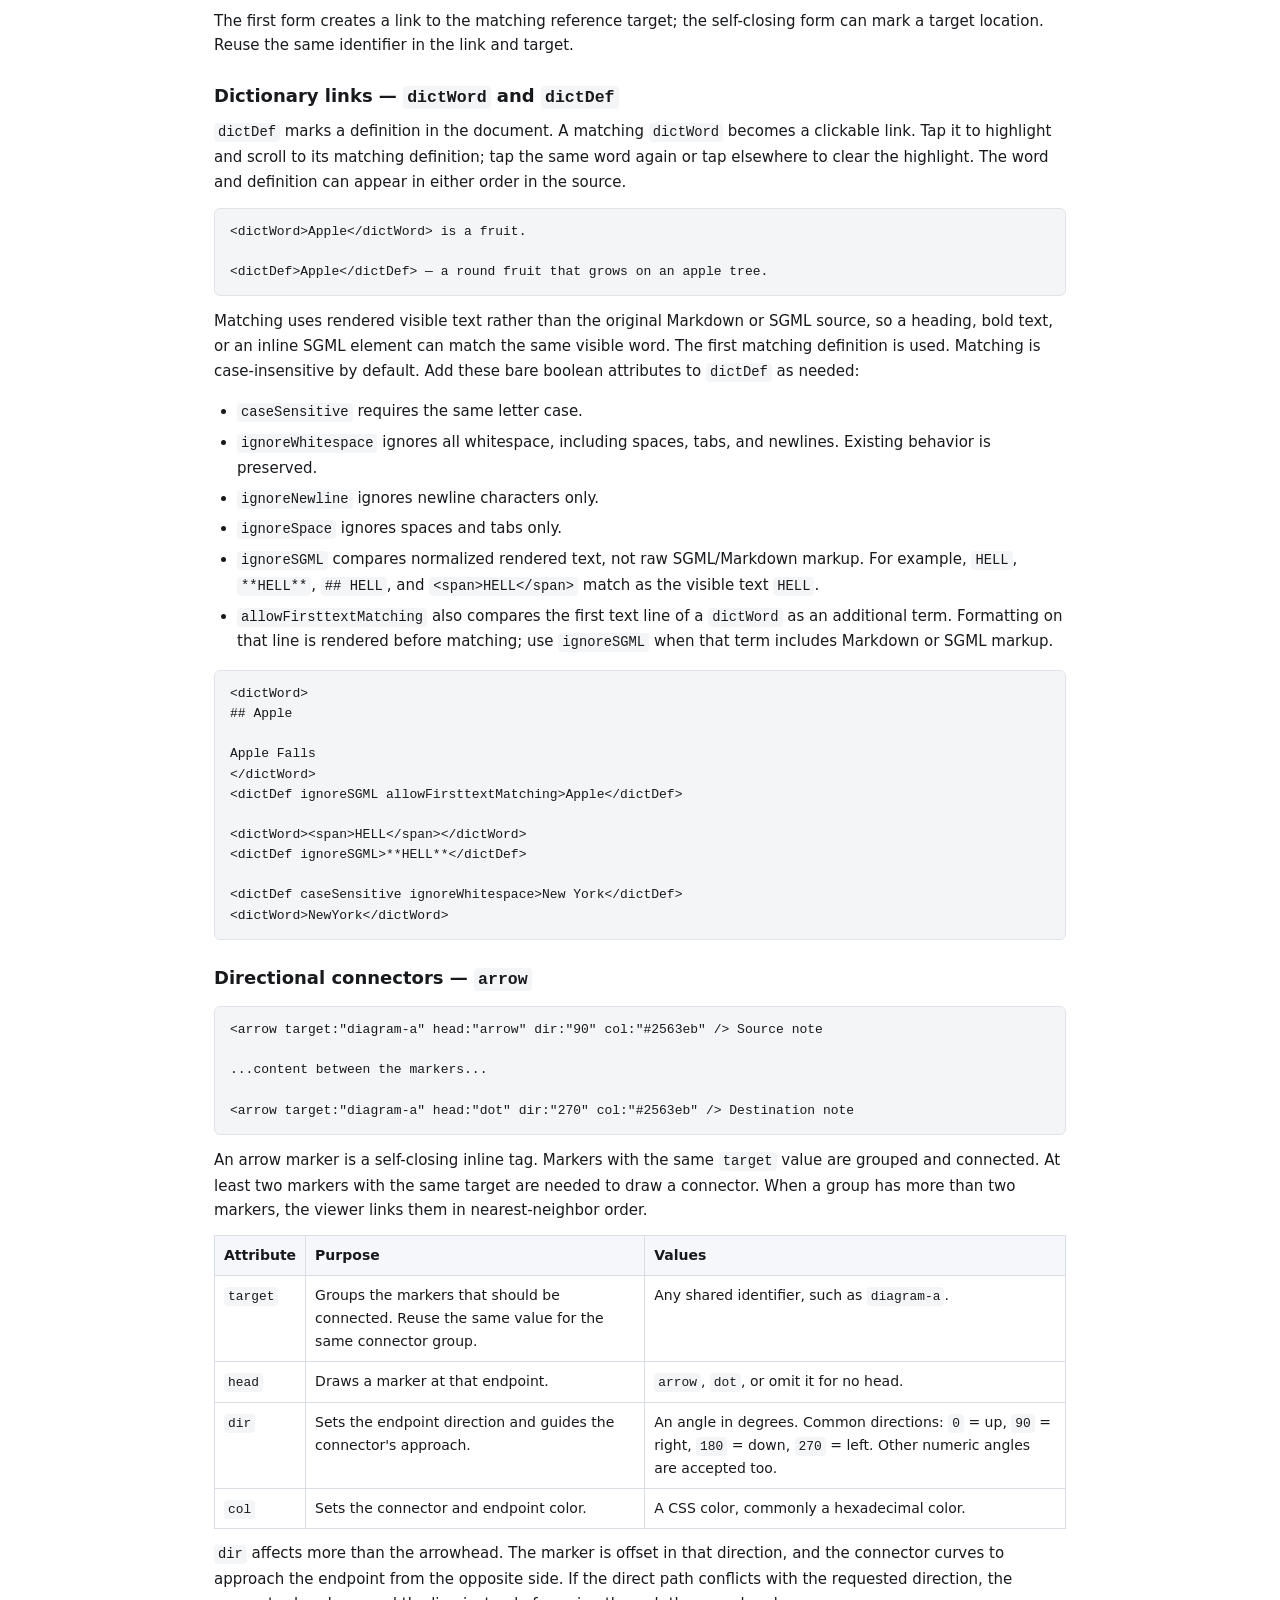
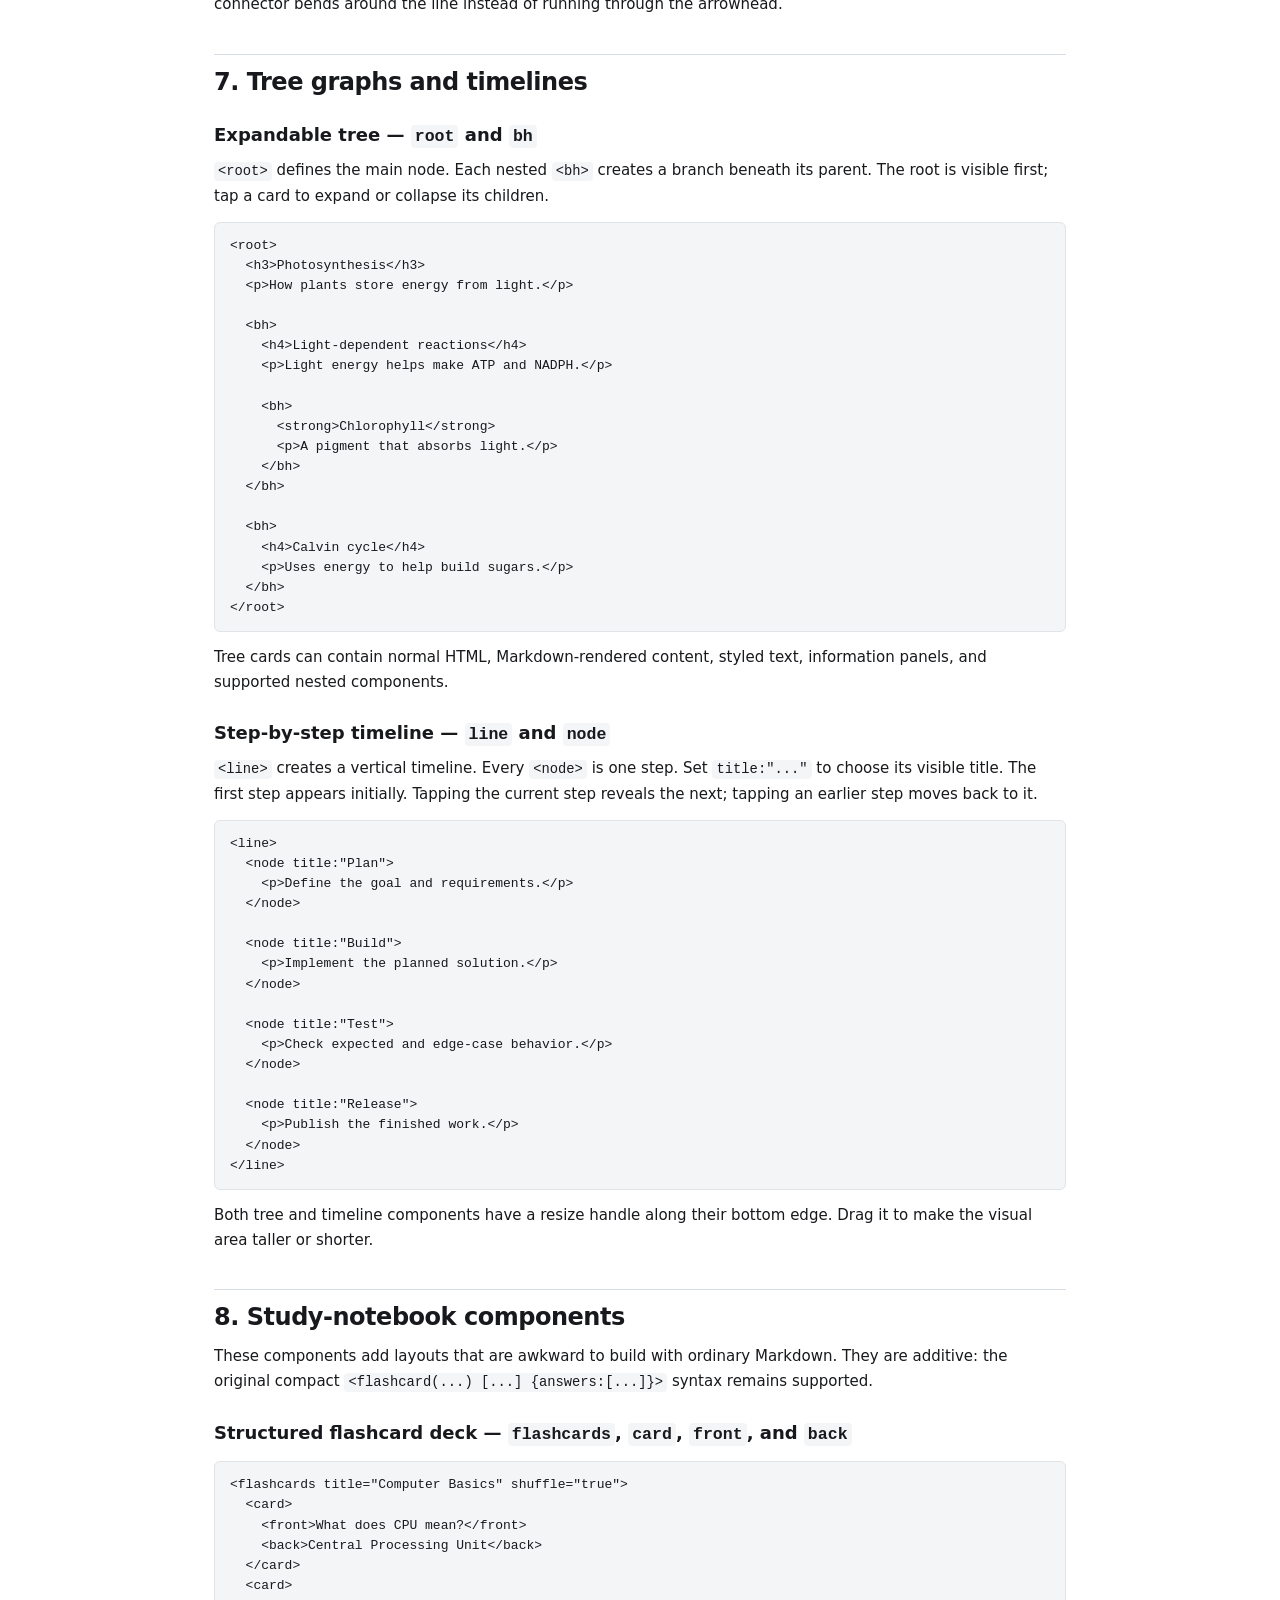
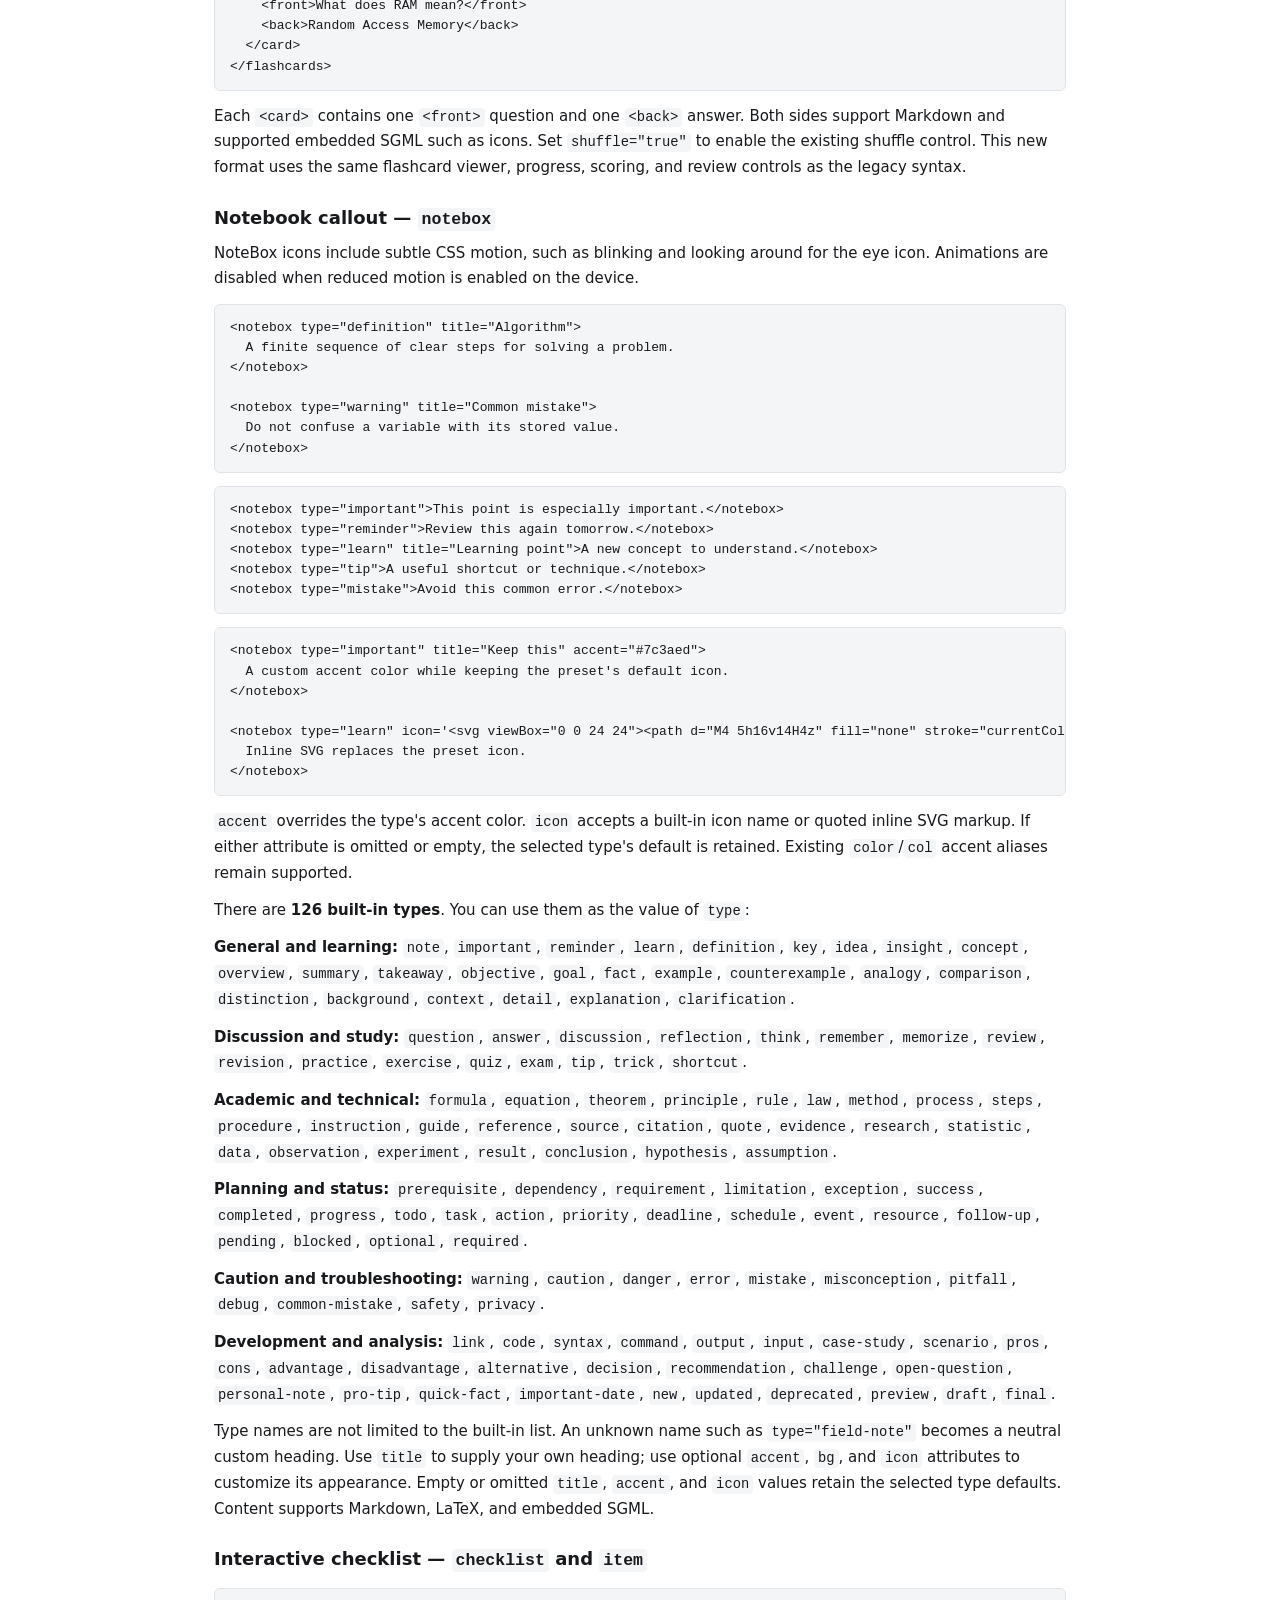
==== commit 110bfdf6: "Add files via upload" ====
--- a/Documentation/index.html
+++ b/Documentation/index.html
@@ -11,6 +11,21 @@
 header{padding:24px clamp(16px,4vw,44px) 18px;border-bottom:1px solid var(--line);background:#fff}header .eyebrow{font-size:12px;text-transform:uppercase;letter-spacing:.12em;color:var(--muted);font-weight:700}h1{margin:4px 0 8px;font-size:clamp(27px,5vw,38px);line-height:1.15;letter-spacing:-.035em}header p{max-width:780px;margin:0;color:var(--muted)}nav{position:sticky;top:0;z-index:4;display:flex;gap:6px;overflow-x:auto;padding:9px clamp(12px,4vw,42px);background:rgba(255,255,255,.97);border-bottom:1px solid var(--line);scrollbar-width:thin}nav a{white-space:nowrap;text-decoration:none;color:#333;border:1px solid var(--line);border-radius:5px;padding:5px 9px;font-size:13px}nav a:hover,nav a:focus{background:#edf3fc;border-color:#b5c7e2}
 main{max-width:940px;padding:20px clamp(16px,4vw,44px) 60px;margin:0 auto}section{scroll-margin-top:70px;padding:12px 0 25px;border-bottom:1px solid var(--line)}h2{font-size:24px;line-height:1.25;margin:0 0 12px;letter-spacing:-.02em}h3{font-size:18px;margin:23px 0 8px}h4{font-size:15px;margin:17px 0 6px}p{margin:8px 0 12px}ul,ol{padding-left:23px}li{margin:5px 0}.note{background:var(--panel);border-left:3px solid #8b9bb1;padding:10px 13px;margin:14px 0;border-radius:0 5px 5px 0}.good{border-left-color:#25835a}.warning{border-left-color:#b7791f}
 code,pre{font-family:ui-monospace,SFMono-Regular,Menlo,Consolas,monospace}code{font-size:.92em;background:var(--code);padding:2px 4px;border-radius:4px;overflow-wrap:anywhere}pre{white-space:pre;overflow:auto;max-width:100%;padding:13px 15px;background:var(--code);border:1px solid #e0e4e9;border-radius:6px;font-size:13px;line-height:1.55;-webkit-overflow-scrolling:touch}table{border-collapse:collapse;width:100%;margin:12px 0;font-size:14px}th,td{border:1px solid var(--line);padding:8px 9px;text-align:left;vertical-align:top}th{background:var(--panel)}.pill{display:inline-block;border:1px solid var(--line);border-radius:999px;padding:2px 8px;font-size:12px;color:var(--muted)}a{color:var(--blue)}.back{display:inline-block;margin-top:4px;font-size:13px}.syntax-map{display:grid;grid-template-columns:minmax(120px,.7fr) 2fr;gap:8px 14px;margin:12px 0}.syntax-map>div{padding:7px 9px;border-bottom:1px solid var(--line)}.syntax-map>div:nth-child(odd){font-family:ui-monospace,SFMono-Regular,Menlo,Consolas,monospace;background:#fafbfc}@media(max-width:540px){body{font-size:14px}pre{font-size:12px;padding:11px}table{font-size:12px}th,td{padding:6px}.syntax-map{grid-template-columns:1fr;gap:0}.syntax-map>div:nth-child(even){padding-top:3px}}
+
+.doc-search{padding:14px clamp(16px,4vw,44px);border-bottom:1px solid var(--line);background:#fbfcfe}
+.doc-search-inner{max-width:940px;margin:0 auto}
+.doc-search label{display:block;font-size:13px;font-weight:700;margin-bottom:6px}
+.doc-search-row{display:flex;gap:8px}
+.doc-search input{min-width:0;flex:1;padding:10px 12px;border:1px solid #bcc5d1;border-radius:6px;background:#fff;color:var(--ink);font:inherit;font-size:14px;outline-offset:2px}
+.doc-search button{padding:8px 13px;border:1px solid var(--line);border-radius:6px;background:#fff;color:var(--ink);font:inherit;cursor:pointer}
+.doc-search button:hover{background:var(--panel)}
+.doc-search-status{margin:6px 0 0;color:var(--muted);font-size:12px}
+.doc-search-results{display:grid;gap:6px;margin-top:9px}.doc-search-results[hidden],.doc-search button[hidden]{display:none}
+.doc-search-results a{display:block;padding:8px 10px;border:1px solid var(--line);border-radius:6px;background:#fff;color:var(--ink);text-decoration:none}
+.doc-search-results a:hover,.doc-search-results a:focus{border-color:#9bb3d7;background:#f2f6fc}
+.doc-search-results strong{display:block;font-size:13px}
+.doc-search-results span{display:block;margin-top:2px;color:var(--muted);font-size:12px;line-height:1.45}
+
 </style>
 </head>
 <body>
@@ -20,8 +35,19 @@
   <p>A practical guide to writing SGML documents, building interactive questionnaires, and using the viewer's formatting, tree, timeline, and editor features.</p>
   <a class="back" href="../index.html">← Back to SGML Viewer</a>
 </header>
+<div class="doc-search" role="search">
+  <div class="doc-search-inner">
+    <label for="doc-search-input">Search documentation</label>
+    <div class="doc-search-row">
+      <input id="doc-search-input" type="search" autocomplete="off" placeholder="Search tags, attributes, examples, or topics…" aria-describedby="doc-search-status">
+      <button id="doc-search-clear" type="button" hidden>Clear</button>
+    </div>
+    <p class="doc-search-status" id="doc-search-status" role="status" aria-live="polite">Search across all documentation sections.</p>
+    <div class="doc-search-results" id="doc-search-results" hidden></div>
+  </div>
+</div>
 <nav aria-label="Documentation sections">
-  <a href="#overview">What is SGML?</a><a href="#using">How to use it</a><a href="#import-files">DOCX and PDF</a><a href="#syntax">Syntax rules</a><a href="#questions">Questionnaires</a><a href="#formatting">Formatting</a><a href="#visuals">Tree and timeline</a><a href="#notebook">Notebook components</a><a href="#procedures">Procedures, copy/paste, terminals</a><a href="#html">HTML, Markdown and LaTeX</a><a href="#editor">Editor</a><a href="#offline">Offline cache</a>
+  <a href="#overview">What is SGML?</a><a href="#using">How to use it</a><a href="#import-files">DOCX and PDF</a><a href="#syntax">Syntax rules</a><a href="#questions">Questionnaires</a><a href="#formatting">Formatting</a><a href="#visuals">Tree and timeline</a><a href="#notebook">Notebook components</a><a href="#bookmarks">Bookmarks</a><a href="#procedures">Procedures, copy/paste, terminals</a><a href="#html">HTML, Markdown and LaTeX</a><a href="#editor">Editor</a><a href="#offline">Offline cache</a>
 </nav>
 <main>
 <section id="overview">
@@ -297,18 +323,30 @@
 &lt;ref id:"topic-a" /&gt;</pre>
   <p>The first form creates a link to the matching reference target; the self-closing form can mark a target location. Reuse the same identifier in the link and target.</p>
   <h3>Dictionary links — <code>dictWord</code> and <code>dictDef</code></h3>
-  <p><code>dictDef</code> marks a definition in the document. A matching <code>dictWord</code> becomes a clickable link that scrolls to that definition. The word and definition can appear in either order in the source.</p>
+  <p><code>dictDef</code> marks a definition in the document. A matching <code>dictWord</code> becomes a clickable link. Tap it to highlight and scroll to its matching definition; tap the same word again or tap elsewhere to clear the highlight. The word and definition can appear in either order in the source.</p>
   <pre>&lt;dictWord&gt;Apple&lt;/dictWord&gt; is a fruit.
 
 &lt;dictDef&gt;Apple&lt;/dictDef&gt; — a round fruit that grows on an apple tree.</pre>
-  <p>Matching is case-insensitive by default and otherwise compares the text as written. Add any of these bare boolean attributes to <code>dictDef</code> to change matching:</p>
+  <p>Matching uses rendered visible text rather than the original Markdown or SGML source, so a heading, bold text, or an inline SGML element can match the same visible word. The first matching definition is used. Matching is case-insensitive by default. Add these bare boolean attributes to <code>dictDef</code> as needed:</p>
   <ul>
     <li><code>caseSensitive</code> requires the same letter case.</li>
-    <li><code>ignoreWhitespace</code> ignores all whitespace, including spaces, tabs, and newlines.</li>
+    <li><code>ignoreWhitespace</code> ignores all whitespace, including spaces, tabs, and newlines. Existing behavior is preserved.</li>
     <li><code>ignoreNewline</code> ignores newline characters only.</li>
     <li><code>ignoreSpace</code> ignores spaces and tabs only.</li>
+    <li><code>ignoreSGML</code> compares normalized rendered text, not raw SGML/Markdown markup. For example, <code>HELL</code>, <code>**HELL**</code>, <code>## HELL</code>, and <code>&lt;span&gt;HELL&lt;/span&gt;</code> match as the visible text <code>HELL</code>.</li>
+    <li><code>allowFirsttextMatching</code> also compares the first text line of a <code>dictWord</code> as an additional term. Formatting on that line is rendered before matching; use <code>ignoreSGML</code> when that term includes Markdown or SGML markup.</li>
   </ul>
-  <pre>&lt;dictDef caseSensitive ignoreWhitespace&gt;New York&lt;/dictDef&gt;
+  <pre>&lt;dictWord&gt;
+## Apple
+
+Apple Falls
+&lt;/dictWord&gt;
+&lt;dictDef ignoreSGML allowFirsttextMatching&gt;Apple&lt;/dictDef&gt;
+
+&lt;dictWord&gt;&lt;span&gt;HELL&lt;/span&gt;&lt;/dictWord&gt;
+&lt;dictDef ignoreSGML&gt;**HELL**&lt;/dictDef&gt;
+
+&lt;dictDef caseSensitive ignoreWhitespace&gt;New York&lt;/dictDef&gt;
 &lt;dictWord&gt;NewYork&lt;/dictWord&gt;</pre>
   <h3>Directional connectors — <code>arrow</code></h3>
   <pre>&lt;arrow target:"diagram-a" head:"arrow" dir:"90" col:"#2563eb" /&gt; Source note
@@ -454,8 +492,39 @@
   <div class="note good"><strong>Notebook tip:</strong> mix these components with ordinary headings, paragraphs, tree graphs, timelines, tables, and diagrams. Using a callout for every paragraph makes the page harder to scan.</div>
 </section>
 
+<section id="bookmarks">
+  <h2>8a. Bookmarks and the selection menu</h2>
+  <pre>&lt;bookmark title="Chapter 2" subtitle="Cells" type="learn" accent="#2563eb" side="right" userdefined/&gt;</pre>
+  <p><code>bookmark</code> is a self-closing tag. It marks the place where it is written and shows a tab fixed to the left or right edge of the screen. Only a small arrow peeks in from the edge. Press the arrow to open the card (<em>icon, title with subtitle below, and an X</em>), then press the card to scroll to the tag's position.</p>
+  <table>
+    <tr><th>Attribute</th><th>Meaning</th></tr>
+    <tr><td><code>title</code>, <code>subtitle</code></td><td>Text on the card. The title defaults to the <code>type</code> label, or <code>Bookmark</code>.</td></tr>
+    <tr><td><code>icon</code></td><td>An icon name or an inline <code>&lt;svg&gt;</code>. Default: Bookmark. An unknown name falls back to the <code>type</code> icon, then Bookmark.</td></tr>
+    <tr><td><code>type</code></td><td>Any <code>notebox</code> type. Supplies the default icon, accent color and title.</td></tr>
+    <tr><td><code>accent</code></td><td>Color of the tab and card, such as <code>#c62828</code>.</td></tr>
+    <tr><td><code>side</code></td><td><code>left</code> or <code>right</code> (default).</td></tr>
+    <tr><td><code>userdefined</code></td><td>Adds the X button.</td></tr>
+  </table>
+  <h3>Dragging</h3>
+  <p>Open a bookmark and drag the card anywhere on screen. When you release it, it snaps to the nearest side edge at the height where you dropped it. Bookmarks may overlap, and the one dragged or opened most recently is on top. The X button sits on the same side as the bookmark: left edge, X on the left; right edge, X on the right.</p>
+  <h3>Editing and removing</h3>
+  <p>Right-click a bookmark (long-press on touch devices) to open a small editor next to it with <strong>Title</strong>, <strong>Subtitle</strong> and an <strong>Accent color</strong> picker (<code>input type="color"</code>). The accent also colors the line that flashes when you jump to the bookmark. Pressing X asks for confirmation in a modal before removing.</p>
+  <h3>Selection menu and saved bookmarks</h3>
+  <p>The browser's own context menu is replaced by a small toolbar that works like the native selection toolbar: it appears above the text when you release the pointer after selecting, and hides as soon as you start selecting again. It offers <strong>Copy</strong>, <strong>Select all</strong>, a divider, and <strong>Bookmark</strong>, and its text cannot be selected. Bookmark creates a <code>userdefined</code> bookmark from the selection with a random accent color from a built-in palette, and saves it, with its title, subtitle, accent and position, in <code>localStorage</code> under <code>sgmlBookmarks</code>. Inputs and the code editor keep the browser's menu.</p>
+  <div class="note"><strong>What is stored:</strong> only bookmarks created from the menu. Pressing X on one removes it from storage. Pressing X on a bookmark written in the SGML source only hides it; nothing records the removal, so it returns when the document is rendered again. Edits and dragged positions of source bookmarks are likewise not remembered.</div>
+  <h3>Standalone questions</h3>
+  <p><code>&lt;question type="choices|fillin|enumeration"&gt;</code> with <code>&lt;q&gt;</code>, <code>&lt;opt&gt;</code> and <code>&lt;ans&gt;</code> also works outside <code>&lt;questionaires&gt;</code>. It renders with its own Check button, like <code>&lt;Choices:()[]{}&gt;</code>.</p>
+</section>
+
 <section id="procedures">
   <h2>8b. Procedures, copy/paste, and terminals</h2>
+  <p><code>sgmlCopy</code> stores SGML and renders nothing; <code>sgmlPaste</code> renders the stored source at each paste location. Use <code>&lt;sgmlHolder id="..."&gt;default content&lt;/sgmlHolder&gt;</code> inside a copy to define a replaceable value. On each paste, an attribute whose name matches the holder ID replaces its content. Multiple holders can be replaced in one paste, and each paste can provide different values. The inserted SGML is rendered normally.</p>
+  <pre>&lt;sgmlCopy name="example"&gt;
+  Hello &lt;sgmlHolder id="txth"&gt;text here&lt;/sgmlHolder&gt;.
+&lt;/sgmlCopy&gt;
+
+&lt;sgmlPaste name="example" txth="sgmlhere"/&gt;
+&lt;sgmlPaste name="example" txth="another value"/&gt;</pre>
 
   <h3>Procedures — <code>procedure</code> and <code>step</code></h3>
   <pre>&lt;procedure type="wizard" title="Make a deck"&gt;
@@ -485,27 +554,73 @@
     <li><code>&lt;sgmlPaste name="x"&gt;&lt;/sgmlPaste&gt;</code> also works.</li>
   </ul>
 
-  <h3>Terminals — <code>terminalCode</code> and <code>terminalOutput</code></h3>
-  <pre>&lt;terminalCode title="JavaScript" accent="#22c55e"
-  style="#60a5fa if else function return; #f59e0b /\x22[^\x22]*\x22/; #6b7280 /\/\/.*$/m"
-  folding="start: [\[{(]; end: [\]})];"&gt;
-function add(a, b) {
-  return a + b; // sum
+  <h3>Terminals — <code>terminalCode</code>, <code>terminalOutput</code>, and <code>outCode</code></h3>
+  <pre>&lt;terminalCode title="JavaScript" runnable target="demo"&gt;
+const values = [2, 4, 6];
+&lt;/terminalCode&gt;
+
+&lt;terminalOutput title="Console" connect="demo" addCode allowInput maxHeight="240px"&gt;
+  &lt;outCode&gt;
+    terminalPrint("Values: " + [2, 4, 6].join(", ") + "\n");
+    const name = await terminalInput("Name: ");
+    terminalPrint("Hello, " + name + "\n");
+  &lt;/outCode&gt;
+&lt;/terminalOutput&gt;</pre>
+  <p>Ordinary terminal contents are literal text: they are not parsed as SGML, Markdown, or JavaScript. <code>outCode</code> is removed from the visible text and executed whenever its <code>terminalOutput</code> appears. It does not require a connected or runnable <code>terminalCode</code>.</p>
+  <p>Add the bare boolean attribute <code>editable</code> to <code>terminalCode</code> to make the displayed source editable without changing the terminal's normal appearance or behavior. Editable source keeps the same syntax coloring from <code>style</code>, fold controls from <code>folding</code>, line-number gutter, scroll behavior, Copy button, and terminal formatting as a read-only code block. Fold regions are recalculated as the source changes. Edits stay in that rendered instance only; they do not modify the original SGML document, and reloading the document restores the saved source. Use normal text selection and clipboard shortcuts, Enter for a new line, Tab for indentation, and Ctrl+Z / Ctrl+Y for local undo and redo.</p>
+  <p>The optional <code>suggestion</code> attribute defines custom completions for an editable code block. Each suggestion has three fields: <code>text</code> is the title shown in the list, <code>subtitle</code> is the explanation shown below it, and <code>insert</code> is the source text placed into the editor. Use JSON in a single-quoted SGML attribute so JSON keys and strings can use double quotes. Type part of a suggestion's text to filter the list, or press <code>Ctrl+Space</code> to show all suggestions. Use <code>ArrowUp</code>/<code>ArrowDown</code> to select and <code>Enter</code> or <code>Tab</code> to insert. The special marker <code>$0</code> in <code>insert</code> is removed and becomes the caret position after insertion. A readable shorthand is also supported, with one suggestion per line in the form <code>text|subtitle|inserted source</code>.</p>
+  <p><code>terminalCode</code> and <code>terminalOutput</code> preserve source whitespace, including repeated spaces, tabs, blank lines, and line breaks. Newlines appear as separate terminal lines. Removing an <code>outCode</code> element removes the tag and its executable body only; it does not add replacement whitespace or trim the surrounding terminal text.</p>
+  <pre>&lt;terminalCode editable
+  style="#60a5fa function const return; #f59e0b /\x22[^\x22]*\x22/"
+  folding="start: [\[{(]; end: [\]})];"
+  suggestion='[
+    {"text":"log","subtitle":"Write to the console","insert":"console.log($0)"},
+    {"text":"warn","subtitle":"Show a warning","insert":"console.warn($0)"}
+  ]'&gt;
+function greet(name) {
+  const message = "Hello " + name;
+  console.log(message);
 }
 &lt;/terminalCode&gt;
 
-&lt;terminalOutput title="Console" accent="#f97316" style="#22c55e OK; #ef4444 ERROR"&gt;
-OK 1 test passed
+&lt;terminalCode&gt;
+    first    line
+
+\tsecond\tline  
+&lt;/terminalCode&gt;
+
+&lt;terminalOutput&gt;
+    leading spaces
+\tindented with a tab
+
+&lt;outCode&gt;terminalPrint("generated");&lt;/outCode&gt;
+After the script
 &lt;/terminalOutput&gt;</pre>
-  <p>The contents are literal text: never parsed as SGML, Markdown, or JavaScript, so you can show any tag or code. Common leading indentation is removed. Both blocks have a <strong>Copy</strong> button that copies the full text (including folded lines). <code>terminalCode</code> shows line numbers; <code>terminalOutput</code> wraps long lines.</p>
+  <p>In the editor, <code>outCode</code> uses the same JavaScript syntax coloring, block folding, and code completions as <code>js</code>. Its completion list also includes the terminal-specific <code>terminalPrint</code>, <code>terminalInput</code>, and <code>getCode</code> built-ins.</p>
+  <ul>
+    <li><code>runnable</code> adds a <strong>Run</strong> button to <code>terminalCode</code>. <code>target</code> gives that code block its connection name.</li>
+    <li>When <code>connect</code> is present on <code>terminalOutput</code>, its value must match a code block's <code>target</code>. The output starts hidden. Run hides the code and reveals every output connected to that target. Each output gets a <strong>Stop</strong> button; Stop terminates its running scripts, hides the outputs, and shows the code again.</li>
+    <li>When <code>connect</code> is absent, the output is visible immediately and its <code>outCode</code> runs as soon as the output is created. A connected output runs when Run reveals it. Whenever an output is rendered again or revealed again, its scripts execute again.</li>
+    <li>Each output's scripts run as separate asynchronous IIFEs inside a dedicated Web Worker. They do not share local variables with the page or with another output. Do not run code you do not trust.</li>
+    <li><code>terminalPrint(value)</code> appends text to that output without adding a newline. Use <code>terminalPrint("first\nsecond")</code> to create a line break. Multiple calls append in order.</li>
+    <li><code>getCode</code> is a string variable, not a function. It contains the raw text of the connected <code>terminalCode</code>; when the output has no connection, it is an empty string.</li>
+    <li><code>allowInput</code> enables interactive line input for that output. Call <code>await terminalInput("Prompt: ")</code> to display an editable input at the terminal cursor. The user can type, select, paste, move the caret, and delete text normally; Enter submits the line and the returned Promise resolves to the entered string. The terminal echoes the submitted line. Because worker code is asynchronous, use <code>await</code> just like the example above.</li>
+    <li><code>maxHeight</code> sets the terminal body's maximum height, such as <code>240px</code>, <code>18rem</code>, or <code>50vh</code>. A plain number is treated as pixels. Both code and output bodies scroll vertically and horizontally when needed. The editor's <code>terminalOutput</code> snippet suggests <code>maxHeight="240px"</code>; it is only a snippet default, not a forced limit.</li>
+    <li><code>addCode</code> includes the connected source code at the beginning of that output's displayed text. It does not change the value of <code>getCode</code>.</li>
+    <li>Both code and output retain their Copy buttons; the output's Copy button copies its current displayed text, including anything printed by <code>terminalPrint</code> and submitted input.</li>
+  </ul>
+  <p>Existing display attributes remain available: <code>title</code> labels the terminal, <code>accent</code> sets its accent color, and <code>style</code> colors matching words or regex patterns. <code>folding</code> is available on code blocks and supports <code>collapsed</code> line/range/regex settings as described above.</p>
   <table>
-    <tr><th>Attribute</th><th>Meaning</th></tr>
-    <tr><td><code>title</code></td><td>Label in the title bar.</td></tr>
-    <tr><td><code>accent</code></td><td>Any CSS color. Colors the border, title bar, buttons, and fold carets.</td></tr>
-    <tr><td><code>style</code></td><td>Rules separated by <code>;</code>. Each rule is a color followed by words (matched as whole words) and/or <code>/regex/flags</code> patterns, separated by spaces. The leftmost match wins, so a string or comment rule protects keywords inside it.</td></tr>
-    <tr><td><code>folding</code> (code only)</td><td><code>start: regex; end: regex;</code> Each line with a start match whose counterpart end match is on a later line gets a fold caret. Bracket pairs are matched by type and nesting, so <code>[\[{(]</code> and <code>[\]})]</code> pair <code>(</code> with <code>)</code>, and so on. Strings, comments, and regex literals are ignored unless you add <code>ignore: none;</code>. Omit <code>start</code>/<code>end</code> (for example <code>folding="auto"</code>) to use brackets. Add <code>collapsed: …;</code> to start with regions folded: <code>all</code>, line numbers and ranges (<code>collapsed: 2, 8-12;</code>, counted on the line that has the caret), or a regex tested on that line (<code>collapsed: /^function/;</code>). <code>folding="collapsed"</code> alone folds every bracket block. Readers can still open any fold.</td></tr>
+    <tr><th>Tag / attribute</th><th>Meaning</th></tr>
+    <tr><td><code>terminalCode title accent style folding runnable target maxHeight editable suggestion</code></td><td>Displays source code. <code>runnable</code> enables Run; <code>target</code> identifies its matching outputs; <code>editable</code> enables temporary source editing with the regular styling, folding, and gutter; <code>suggestion</code> defines custom completions with display text, subtitle, and inserted source; <code>maxHeight</code> caps the scrollable body height.</td></tr>
+    <tr><td><code>terminalOutput title accent style connect addCode allowInput maxHeight</code></td><td>Displays output. <code>connect</code> pairs it with a code target; <code>addCode</code> includes the source; <code>allowInput</code> enables <code>terminalInput(prompt)</code>; <code>maxHeight</code> caps the scrollable body.</td></tr>
+    <tr><td><code>outCode</code></td><td>JavaScript run whenever its terminal output is created or shown again. Provides <code>terminalPrint</code>, <code>getCode</code>, and <code>terminalInput</code> when the output has <code>allowInput</code>.</td></tr>
+    <tr><td><code>title</code></td><td>Label shown in the terminal title bar.</td></tr>
+    <tr><td><code>accent</code></td><td>Any CSS color. Colors the border, title bar, controls, and fold carets.</td></tr>
+    <tr><td><code>style</code></td><td>Rules separated by <code>;</code>. Each rule is a color followed by words (matched as whole words) and/or <code>/regex/flags</code> patterns, separated by spaces. The leftmost match wins.</td></tr>
+    <tr><td><code>folding</code> (code only)</td><td><code>start: regex; end: regex;</code> adds fold carets. Brackets are paired by type and nesting; strings, comments, and regex literals are ignored unless <code>ignore: none;</code> is set. Add <code>collapsed: all;</code>, line numbers/ranges such as <code>collapsed: 2, 8-12;</code>, or a regex such as <code>collapsed: /^function/;</code> to start with regions folded. <code>folding="collapsed"</code> alone folds every bracket block.</td></tr>
   </table>
-  <div class="note"><strong>Quotes:</strong> an attribute value ends at its next matching quote and has no backslash escapes. Write <code>\x22</code> for a double quote and <code>\x27</code> for a single quote inside a regex. Folding keeps the carets in a fixed column and keeps the folded line where it was on screen, so the page does not jump.</div>
+  <div class="note"><strong>Quotes:</strong> an attribute value ends at its next matching quote and has no backslash escapes. Write <code>\x22</code> for a double quote and <code>\x27</code> for a single quote inside a regex.</div>
 </section>
 
 <section id="html">
@@ -569,6 +684,7 @@
     <li>Question properties can suggest values like <code>true</code>, <code>false</code>, <code>order</code>, counts, and zero-based answer indexes.</li>
     <li>Use <strong>Find</strong>, <strong>Replace</strong>, <strong>Go to line</strong>, and <strong>Suggest</strong> for larger documents. The editor also supports indentation, bracket pairing, and syntax-aware templates.</li>
   </ul>
+  <p>Every attribute enabled for a tag is included in that tag's completion list, even when it has no separate entry in the shared attribute catalogue. Attribute names are matched case-insensitively. Boolean attributes are inserted bare (for example, <code>allowInput</code> or <code>editable</code>); attributes that take values use the appropriate insertion form, such as <code>maxHeight=</code>.</p>
   <p>The editor's language profile is in <code>js/editor-language.js</code>. Built-in tag names, attributes, snippets, and context-based suggestions are data-driven, so ordinary syntax additions can be made in that profile without rewriting the editor engine.</p>
   <div class="note">While the editor is open, browser/system Back navigation is held to prevent accidental exit. Use <strong>Close Editor</strong> to leave the editor normally.</div>
 </section>
@@ -596,9 +712,10 @@
     <tr><td><code>&lt;cornell&gt;&lt;cue&gt;...&lt;/cue&gt;&lt;notes&gt;...&lt;/notes&gt;&lt;summary&gt;...&lt;/summary&gt;&lt;/cornell&gt;</code></td><td>Cornell notes page layout.</td></tr>
     <tr><td><code>&lt;procedure type="tutorial|wizard|solution"&gt;&lt;step title="..."&gt;...&lt;/step&gt;&lt;/procedure&gt;</code></td><td>Step-by-step tutorial, wizard, or revealable solution.</td></tr>
     <tr><td><code>&lt;sgmlCopy name="x"&gt;...&lt;/sgmlCopy&gt;</code></td><td>Stores SGML without rendering or running it.</td></tr>
-    <tr><td><code>&lt;sgmlPaste name="x"/&gt;</code></td><td>Renders the stored SGML normally at this position.</td></tr>
-    <tr><td><code>&lt;terminalCode title accent style folding&gt;...&lt;/terminalCode&gt;</code></td><td>Terminal-style code with regex coloring, copy button, and folding.</td></tr>
-    <tr><td><code>&lt;terminalOutput title accent style&gt;...&lt;/terminalOutput&gt;</code></td><td>Terminal-style output with regex coloring and copy button.</td></tr>
+    <tr><td><code>&lt;sgmlPaste name="x"/&gt;</code></td><td>Renders the stored SGML normally at this position, with optional holder-ID replacement attributes.</td></tr>
+    <tr><td><code>&lt;sgmlHolder id="x"&gt;default&lt;/sgmlHolder&gt;</code></td><td>Defines default content that a matching <code>sgmlPaste</code> attribute can replace.</td></tr>
+    <tr><td><code>&lt;terminalCode runnable target&gt;...&lt;/terminalCode&gt;</code></td><td>Terminal-style code; optional Run button connected to one or more outputs.</td></tr>
+    <tr><td><code>&lt;terminalOutput connect addCode&gt;...&lt;/terminalOutput&gt;</code></td><td>Terminal-style output; may contain an executable <code>outCode</code> block.</td></tr>
     <tr><td><code>&lt;st col:#hex bg:#hex display:block&gt;...&lt;/st&gt;</code></td><td>Styled text with optional color, background, font, and display settings.</td></tr>
     <tr><td><code>&lt;badge col:#hex bg:#hex&gt;...&lt;/badge&gt;</code></td><td>Compact inline label.</td></tr>
     <tr><td><code>&lt;icowarning scale:[1.5] color:"#hex" border:"2px #hex"/&gt;</code></td><td>Inline SVG icon with optional size and styles.</td></tr>
@@ -615,7 +732,73 @@
     <tr><td><code>$...$</code> / <code>$$...$$</code></td><td>Inline / display math.</td></tr>
   </tbody></table>
 </section>
-<footer style="padding:18px 0;color:#69717c;font-size:12px">SGML Viewer Documentation · Stored alongside the viewer and included in the offline app-shell cache.</footer>
+<footer style="padding:18px 0;color:#69717c;font-size:12px">SGML Viewer v11 Documentation · Stored alongside the viewer and included in the offline app-shell cache.</footer>
 </main>
+
+<script>
+(function(){
+  const input=document.getElementById('doc-search-input');
+  const clear=document.getElementById('doc-search-clear');
+  const status=document.getElementById('doc-search-status');
+  const results=document.getElementById('doc-search-results');
+  const sections=Array.from(document.querySelectorAll('main > section'));
+  if(!input||!clear||!status||!results)return;
+
+  const normalize=value=>String(value||'').replace(/\s+/g,' ').trim();
+  const makeSnippet=(text,query)=>{
+    const clean=normalize(text);
+    const index=clean.toLowerCase().indexOf(query);
+    if(index<0)return clean.slice(0,180)+(clean.length>180?'…':'');
+    const start=Math.max(0,index-65);
+    const end=Math.min(clean.length,index+query.length+115);
+    return (start?'…':'')+clean.slice(start,end)+(end<clean.length?'…':'');
+  };
+  function search(){
+    const query=normalize(input.value).toLowerCase();
+    results.replaceChildren();
+    clear.hidden=!query;
+    if(!query){
+      results.hidden=true;
+      status.textContent='Search across all documentation sections.';
+      return;
+    }
+    const matches=[];
+    sections.forEach(section=>{
+      const sectionText=normalize(section.textContent);
+      if(!sectionText.toLowerCase().includes(query))return;
+      const blocks=Array.from(section.querySelectorAll('h2,h3,h4,p,li,pre,td,th,.note'));
+      const match=blocks.find(block=>normalize(block.textContent).toLowerCase().includes(query))||section;
+      const heading=section.querySelector('h2');
+      matches.push({section,title:normalize(heading?heading.textContent:section.id),snippet:makeSnippet(match.textContent,query)});
+    });
+    results.hidden=false;
+    status.textContent=matches.length
+      ? matches.length+' section'+(matches.length===1?'':'s')+' found. Press Enter to open the first result.'
+      : 'No documentation sections match “'+normalize(input.value)+'”.';
+    matches.forEach(match=>{
+      const link=document.createElement('a');
+      link.href='#'+match.section.id;
+      const title=document.createElement('strong');
+      title.textContent=match.title;
+      const excerpt=document.createElement('span');
+      excerpt.textContent=match.snippet;
+      link.append(title,excerpt);
+      results.appendChild(link);
+    });
+  }
+  input.addEventListener('input',search);
+  input.addEventListener('keydown',event=>{
+    if(event.key==='Enter'){
+      const first=results.querySelector('a');
+      if(first){event.preventDefault();first.click();}
+    }else if(event.key==='Escape'){
+      input.value='';
+      search();
+    }
+  });
+  clear.addEventListener('click',()=>{input.value='';search();input.focus();});
+})();
+</script>
+
 </body>
 </html>
